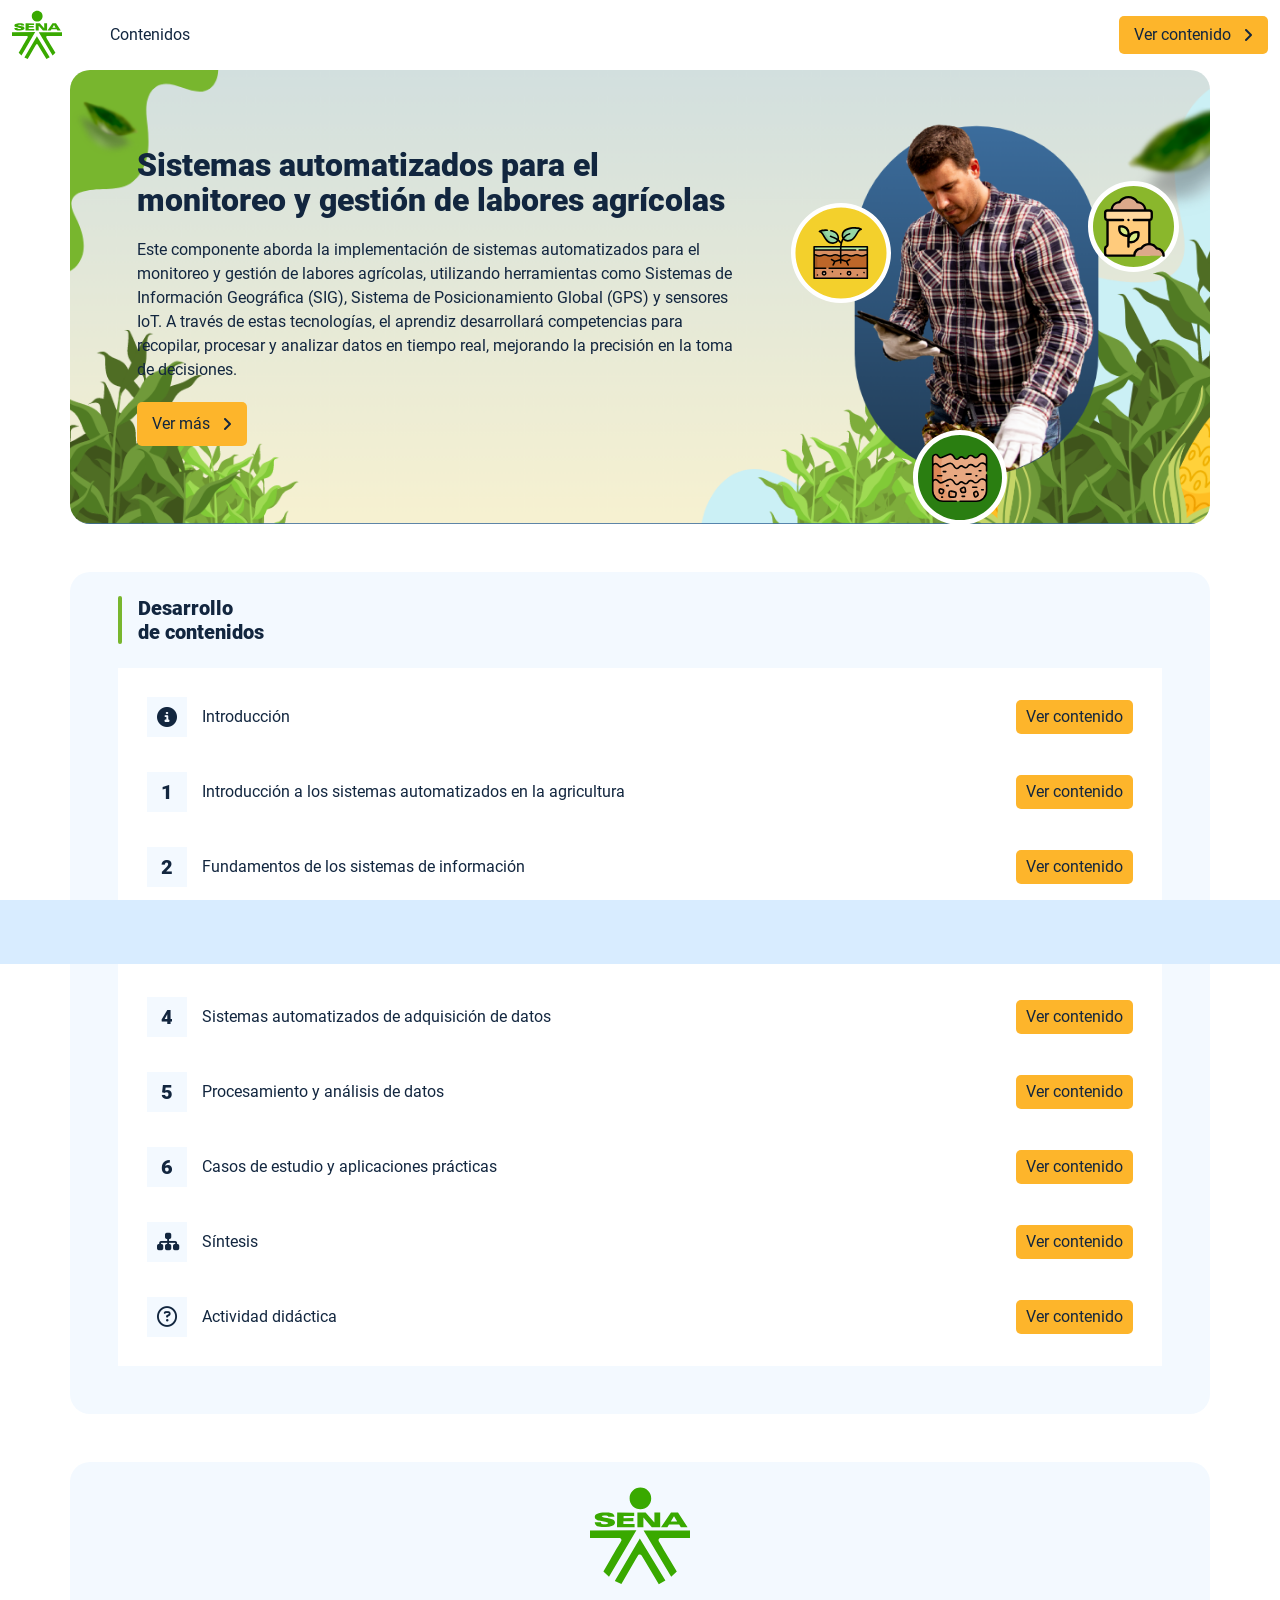
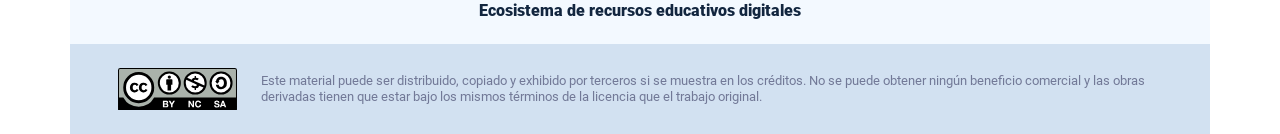
==== index.html @ f4977ceb "new dist" ====
<!DOCTYPE html><html lang=""><head><meta charset="utf-8"><meta http-equiv="X-UA-Compatible" content="IE=edge"><meta name="viewport" content="width=device-width,initial-scale=1"><link rel="icon" href="favicon.ico"><title>Sistemas automatizados para el monitoreo y gestión de labores agrícolas</title><link href="css/chunk-406b856a.c3b8dbbc.css" rel="prefetch"><link href="css/chunk-645112fe.cc1d5b81.css" rel="prefetch"><link href="css/chunk-de59fdc0.be5d5608.css" rel="prefetch"><link href="js/chunk-144c7020.ea4de3d2.js" rel="prefetch"><link href="js/chunk-1d5c5e8c.60b432cd.js" rel="prefetch"><link href="js/chunk-3502a3a9.94f49875.js" rel="prefetch"><link href="js/chunk-406b856a.a032a931.js" rel="prefetch"><link href="js/chunk-4efe4566.26887342.js" rel="prefetch"><link href="js/chunk-551f3fe6.a313df40.js" rel="prefetch"><link href="js/chunk-5b089c7c.8b0b69f4.js" rel="prefetch"><link href="js/chunk-645112fe.7f9830cb.js" rel="prefetch"><link href="js/chunk-ab4309a6.ba8407e0.js" rel="prefetch"><link href="js/chunk-d8895b34.c8d8cc36.js" rel="prefetch"><link href="js/chunk-de59fdc0.395094fd.js" rel="prefetch"><link href="css/app.9191fffc.css" rel="preload" as="style"><link href="css/chunk-vendors.5a5d3d49.css" rel="preload" as="style"><link href="js/app.5d5c3353.js" rel="preload" as="script"><link href="js/chunk-vendors.ccc39a46.js" rel="preload" as="script"><link href="css/chunk-vendors.5a5d3d49.css" rel="stylesheet"><link href="css/app.9191fffc.css" rel="stylesheet"></head><body><noscript><strong>We're sorry but Sistemas automatizados para el monitoreo y gestión de labores agrícolas doesn't work properly without JavaScript enabled. Please enable it to continue.</strong></noscript><div id="app"></div><script src="js/chunk-vendors.ccc39a46.js"></script><script src="js/app.5d5c3353.js"></script></body></html>
---- css/chunk-406b856a.c3b8dbbc.css ----
.actividad{background-color:#f2f2f2}.referencias__item:last-child hr{display:none}.referencias__item a{color:#2196f3;text-decoration:underline;overflow-wrap:break-word}
---- css/chunk-645112fe.cc1d5b81.css ----
.actividad{background-color:#f2f2f2}.glosario__letra-item{display:flex}.glosario__letra-item__texto{padding-top:5px}.glosario__letra-item__letra__icono{width:32px;height:32px;position:relative;line-height:1em;border-radius:50%;background-color:#d2e1f1}.glosario__letra-item__letra__icono span{position:absolute;left:50%;top:50%;transform:translate(-50%,-50%);font-size:1.1em;font-weight:900}
---- css/chunk-de59fdc0.be5d5608.css ----
.actividad{background-color:#f2f2f2}.complementario__enlaces{display:flex;justify-content:center;flex-wrap:wrap}.complementario__enlaces a{margin:0 5px}.complementario__btn{font-size:1.5em;line-height:1em}table{width:calc(100% - 1px);min-width:800px}table thead{background-color:#d8ecff}table thead th{border-color:#d8ecff}table td,table th{padding:25px 20px;text-align:center}
---- css/app.9191fffc.css ----
.aside-menu{position:fixed;top:70px;min-height:calc(100vh - 70px);max-height:calc(100vh - 70px);background-color:#f3f9ff;transition:flex .5s ease-in-out,width .5s ease-in-out;overflow-x:hidden;z-index:100001;width:300px}.aside-menu__black-background{position:fixed;inset:0;top:70px;background:rgba(0,0,0,.8);cursor:pointer}.aside-menu a{color:#111e61}.aside-menu__content{width:300px;display:flex;flex-direction:column;justify-content:space-between;min-height:calc(100vh - 70px);max-height:calc(100vh - 70px);border-right:1px solid #d8ecff;position:absolute;background:#fff}@media (max-height:800px){.aside-menu__content{min-height:800px;max-height:800px;overflow-y:auto}}.aside-menu__header{padding:10px;text-align:center;background-color:#d8ecff}.aside-menu__header h4{margin:0}.aside-menu__menu{overflow-y:auto;flex-grow:1;list-style:none;padding-left:0;margin-bottom:0}.aside-menu__menu__item--active .aside-menu__menu__item__lnk,.aside-menu__menu__item--active .aside-menu__sec-menu__item__lnk{background-color:#d8ecff;font-weight:700}.aside-menu__menu__item--sub-menu:hover,.aside-menu__menu__item:hover,.aside-menu__sec-menu__item:hover{background-color:#d8ecff}.aside-menu__menu__item--sub-menu{padding-left:10px}.aside-menu__menu__item--sub-menu--active .aside-menu__menu__item__lnk,.aside-menu__menu__item--sub-menu--active .aside-menu__sec-menu__item__lnk{background-color:#d8ecff;font-weight:700;position:relative}.aside-menu__menu__item--sub-menu--active .aside-menu__menu__item__lnk:before,.aside-menu__menu__item--sub-menu--active .aside-menu__sec-menu__item__lnk:before{content:"";display:block;position:absolute;left:0;bottom:0;top:0;width:4px;border-radius:2px;background-color:#78b62e}.aside-menu__menu__item__lnk,.aside-menu__sec-menu__item__lnk{display:flex;align-items:center;padding:10px 15px;line-height:1.1em}.aside-menu__menu__item__lnk i,.aside-menu__menu__item__lnk span,.aside-menu__sec-menu__item__lnk i,.aside-menu__sec-menu__item__lnk span{margin-right:10px}.aside-menu__menu__item__lnk i:last-child,.aside-menu__menu__item__lnk span:last-child,.aside-menu__sec-menu__item__lnk i:last-child,.aside-menu__sec-menu__item__lnk span:last-child{margin-right:0}.aside-menu__sec-menu{background-color:#d8ecff;padding:10px 0;flex-shrink:0;margin-bottom:0}.aside-menu__sec-menu__item{padding:10px 15px}.aside-menu__sec-menu__item__lnk{padding:0;border-radius:1em}.aside-menu__sec-menu__item__lnk i{display:block;width:2em;height:2em;padding:.5em 0;text-align:center;background-color:#fff;border-radius:50%}.aside-menu__sec-menu__item__lnk:hover{background-color:#fff}@media (max-width:576px){.aside-menu__sec-menu{padding-bottom:110px}}.main-menu-enter-active{animation:main-menu-open-animation .3s}.main-menu-enter-active .aside-menu__black-background{animation:main-menu-background-animation .3s}.main-menu-leave-active{animation:main-menu-open-animation .3s reverse}.main-menu-leave-active .aside-menu__black-background{animation:main-menu-background-animation .3s reverse}@keyframes main-menu-open-animation{0%{width:0}to{width:300px}}@keyframes main-menu-background-animation{0%{opacity:0}to{opacity:1}}*,:after,:before{box-sizing:inherit}html{height:100%;line-height:1.15;box-sizing:border-box;-webkit-font-smoothing:antialiased;-moz-osx-font-smoothing:grayscale;-webkit-text-size-adjust:100%;-ms-text-size-adjust:100%;text-rendering:optimizeLegibility}a,abbr,acronym,address,applet,article,aside,audio,b,big,blockquote,body,canvas,caption,center,cite,code,dd,del,details,dfn,div,dl,dt,em,embed,fieldset,figcaption,figure,footer,form,h1,h2,h3,h4,h5,h6,header,hgroup,html,i,iframe,img,ins,kbd,label,legend,li,mark,menu,nav,object,ol,output,p,pre,q,ruby,s,samp,section,small,span,strike,strong,sub,summary,sup,table,tbody,td,tfoot,th,thead,time,tr,tt,u,ul,var,video{margin:0;padding:0;border:0;outline:0;background:transparent;vertical-align:baseline}article,aside,details,figcaption,figure,footer,header,main,menu,nav,section,summary{display:block}[hidden],template{display:none}hr{box-sizing:content-box;height:0;border-bottom:1px solid #e8e8e8;border-left:0;border-right:0;border-top:0;margin:1.5em 0;overflow:visible}[hidden]{display:none}a{font-family:Roboto,sans-serif;font-size:1em;font-weight:400;text-decoration:none;color:#12263f;background-color:transparent;transition:all .15s ease-in-out;-webkit-text-decoration-skip:objects}a:active,a:hover{outline-width:0}a:active,a:focus,a:hover{color:#000}[type=button],[type=reset],[type=submit],button{-webkit-appearance:none;-moz-appearance:none;appearance:none;cursor:pointer;display:inline-block;vertical-align:middle;border:0;border-radius:5px;color:#12263f;background-color:#fdb52b;font-family:Roboto,sans-serif;font-weight:400;font-size:1em;-webkit-font-smoothing:antialiased;line-height:1em;white-space:nowrap;text-decoration:none;text-transform:none;padding:.75em 1.5em;margin:0;-webkit-user-select:none;-moz-user-select:none;user-select:none;overflow:visible;transition:background-color .15s ease-in-out}[type=button]:focus,[type=button]:hover,[type=reset]:focus,[type=reset]:hover,[type=submit]:focus,[type=submit]:hover,button:focus,button:hover{background-color:#fdb52b;color:#12263f}[type=button]:disabled,[type=reset]:disabled,[type=submit]:disabled,button:disabled{cursor:not-allowed;opacity:.5}[type=button]:disabled:hover,[type=reset]:disabled:hover,[type=submit]:disabled:hover,button:disabled:hover{background-color:#fdb52b}input,select,textarea{margin:0;display:block;font-family:Roboto,sans-serif;font-size:16px}input{overflow:visible}[type=color],[type=date],[type=datetime-local],[type=datetime],[type=email],[type=month],[type=number],[type=password],[type=search],[type=tel],[type=text],[type=time],[type=url],[type=week],input:not([type]),select,select[multiple],textarea{background-color:#fff;border:1px solid #e8e8e8;border-radius:5px;box-shadow:inset 0 1px 3px rgba(0,0,0,.06);box-sizing:inherit;margin-bottom:.75em;padding:.5em;transition:border-color .15s ease-in-out;width:100%}[type=color]:hover,[type=date]:hover,[type=datetime-local]:hover,[type=datetime]:hover,[type=email]:hover,[type=month]:hover,[type=number]:hover,[type=password]:hover,[type=search]:hover,[type=tel]:hover,[type=text]:hover,[type=time]:hover,[type=url]:hover,[type=week]:hover,input:not([type]):hover,select:hover,select[multiple]:hover,textarea:hover{border-color:shade(#e8e8e8,20%)}[type=color]:focus,[type=date]:focus,[type=datetime-local]:focus,[type=datetime]:focus,[type=email]:focus,[type=month]:focus,[type=number]:focus,[type=password]:focus,[type=search]:focus,[type=tel]:focus,[type=text]:focus,[type=time]:focus,[type=url]:focus,[type=week]:focus,input:not([type]):focus,select:focus,select[multiple]:focus,textarea:focus{border-color:#78b62e;box-shadow:inset 0 1px 3px rgba(0,0,0,.06),0 0 5px rgba(53,96,139,.7);outline:none}[type=color]:disabled,[type=date]:disabled,[type=datetime-local]:disabled,[type=datetime]:disabled,[type=email]:disabled,[type=month]:disabled,[type=number]:disabled,[type=password]:disabled,[type=search]:disabled,[type=tel]:disabled,[type=text]:disabled,[type=time]:disabled,[type=url]:disabled,[type=week]:disabled,input:not([type]):disabled,select:disabled,select[multiple]:disabled,textarea:disabled{background-color:shade(#fff,5%);cursor:not-allowed}[type=color]:disabled:hover,[type=date]:disabled:hover,[type=datetime-local]:disabled:hover,[type=datetime]:disabled:hover,[type=email]:disabled:hover,[type=month]:disabled:hover,[type=number]:disabled:hover,[type=password]:disabled:hover,[type=search]:disabled:hover,[type=tel]:disabled:hover,[type=text]:disabled:hover,[type=time]:disabled:hover,[type=url]:disabled:hover,[type=week]:disabled:hover,input:not([type]):disabled:hover,select:disabled:hover,select[multiple]:disabled:hover,textarea:disabled:hover{border:1px solid #e8e8e8}select{text-transform:none;max-width:100%;border-radius:5px}::-webkit-file-upload-button{background-color:#fdb52b;border:none;cursor:pointer;color:#12263f;border-radius:5px;padding:.75em 1.5em}::-webkit-file-upload-button:hover{background-color:#fdb52b}optgroup{font-weight:700}fieldset{border:1px solid #e8e8e8;background-color:transparent;padding:1.5em;-webkit-margin-start:0;-webkit-margin-end:0;-webkit-padding-before:1.5em;-webkit-padding-start:1.5em;-webkit-padding-end:1.5em;-webkit-padding-after:1.5em}legend{box-sizing:border-box;color:inherit;display:table;max-width:100%;padding:0;white-space:normal;font-weight:600;-webkit-padding-start:0;-webkit-padding-end:0}label,legend{margin-bottom:.375em}label{display:block;font-size:1em;font-family:Roboto,sans-serif;font-weight:900}textarea{overflow:auto;resize:vertical}[type=checkbox],[type=radio]{box-sizing:border-box;padding:0;display:inline;margin-right:.375em}[type=number]::-webkit-inner-spin-button,[type=number]::-webkit-outer-spin-button{height:auto}[type=search]{-webkit-appearance:textfield;outline-offset:-2px}[type=search]::-webkit-search-cancel-button,[type=search]::-webkit-search-decoration{-webkit-appearance:none;-moz-appearance:none}::-moz-placeholder{color:#999}::placeholder{color:#999}::-webkit-file-upload-button{-webkit-appearance:button;-moz-appearance:button;font:inherit}[type=file]{margin-bottom:.75em;width:100%}[type=button],[type=reset],[type=submit],button{-webkit-appearance:button}[type=button]::-moz-focus-inner,[type=reset]::-moz-focus-inner,[type=submit]::-moz-focus-inner,button::-moz-focus-inner{border-style:none;padding:0}[type=button]:-moz-focusring,[type=reset]:-moz-focusring,[type=submit]:-moz-focusring,button:-moz-focusring{outline:1px dotted ButtonText}progress{vertical-align:baseline}ol,ul{list-style:none;margin-bottom:1em}dt{font-weight:700}figure,img,picture,svg{margin:0;width:100%;max-width:100%}figcaption{display:block;background-color:#e8e8e8;padding:.75em 1.5em;font-size:.8em;font-weight:700}img,svg{display:block;border-style:none}svg:not(:root){overflow:hidden}audio,canvas,progress,video{display:inline-block}audio:not([controls]){display:none;height:0}template{display:none}table{border-collapse:collapse;border-spacing:0;table-layout:fixed;width:100%}td,th,tr{vertical-align:middle}td,th{border:1px solid #e8e8e8;padding:.75em}th{font-size:.875em;line-height:1.2}td{line-height:1.5}body{font-size:16px;font-weight:400;line-height:1.5}body,h1,h2,h3,h4,h5,h6{color:#12263f;font-family:Roboto,sans-serif}h1,h2,h3,h4,h5,h6{font-weight:900;line-height:1.2;margin:0 0 .75em}h1{font-size:2em}h2{font-size:1.5em}h3{font-size:1.25em}h4{font-size:1.125em}h5{font-size:1em}h6{font-size:.875em}p{font-family:Roboto,sans-serif;font-size:1em;font-weight:400;line-height:1.5;color:#12263f;margin-bottom:1em}b,strong{font-weight:700}dfn,em,i{font-style:italic}br{line-height:2em}u{text-decoration:underline}code,kbd,pre,samp{color:#727997;font-family:Lucida Console,Courier New,monospace;font-size:1em}sub,sup{font-size:75%;line-height:0;position:relative;vertical-align:baseline}sub{bottom:-.25em}sup{top:-.5em}small{font-size:80%}mark{background-color:#ffeb3b;color:#000}abbr[title]{border-bottom:none;text-decoration:underline;-webkit-text-decoration:underline dotted;text-decoration:underline dotted}blockquote,q{quotes:none}::selection{background:#2196f3!important;color:#fff!important;text-shadow:none}::-moz-selection{background:#2196f3!important;color:#fff!important;text-shadow:none}img::selection{background:transparent}img::-moz-selection{background:transparent}body{-webkit-tap-highlight-color:#2196F3!important}details,menu{display:block}summary{display:list-item}@media print{*,:after,:before,:first-letter,:first-line{background:transparent!important;color:#000!important;box-shadow:none!important;text-shadow:none!important}a,a:visited{text-decoration:underline}a[href]:after{content:" (" attr(href) ")"}a abbr[title]:after{content:" (" attr(title) ")"}a[href^="#"]:after,a[href^="javascript:"]:after{content:""}blockquote,pre{border:1px solid #999;page-break-inside:avoid}thead{display:table-header-group}img,tr{page-break-inside:avoid}img{max-width:100%!important}h2,h3,p{orphans:3;widows:3}h2,h3{page-break-after:avoid}}[data-aos][data-aos][data-aos-duration="50"],body[data-aos-duration="50"] [data-aos]{transition-duration:50ms}[data-aos][data-aos][data-aos-delay="50"],body[data-aos-delay="50"] [data-aos]{transition-delay:0s}[data-aos][data-aos][data-aos-delay="50"].aos-animate,body[data-aos-delay="50"] [data-aos].aos-animate{transition-delay:50ms}[data-aos][data-aos][data-aos-duration="100"],body[data-aos-duration="100"] [data-aos]{transition-duration:.1s}[data-aos][data-aos][data-aos-delay="100"],body[data-aos-delay="100"] [data-aos]{transition-delay:0s}[data-aos][data-aos][data-aos-delay="100"].aos-animate,body[data-aos-delay="100"] [data-aos].aos-animate{transition-delay:.1s}[data-aos][data-aos][data-aos-duration="150"],body[data-aos-duration="150"] [data-aos]{transition-duration:.15s}[data-aos][data-aos][data-aos-delay="150"],body[data-aos-delay="150"] [data-aos]{transition-delay:0s}[data-aos][data-aos][data-aos-delay="150"].aos-animate,body[data-aos-delay="150"] [data-aos].aos-animate{transition-delay:.15s}[data-aos][data-aos][data-aos-duration="200"],body[data-aos-duration="200"] [data-aos]{transition-duration:.2s}[data-aos][data-aos][data-aos-delay="200"],body[data-aos-delay="200"] [data-aos]{transition-delay:0s}[data-aos][data-aos][data-aos-delay="200"].aos-animate,body[data-aos-delay="200"] [data-aos].aos-animate{transition-delay:.2s}[data-aos][data-aos][data-aos-duration="250"],body[data-aos-duration="250"] [data-aos]{transition-duration:.25s}[data-aos][data-aos][data-aos-delay="250"],body[data-aos-delay="250"] [data-aos]{transition-delay:0s}[data-aos][data-aos][data-aos-delay="250"].aos-animate,body[data-aos-delay="250"] [data-aos].aos-animate{transition-delay:.25s}[data-aos][data-aos][data-aos-duration="300"],body[data-aos-duration="300"] [data-aos]{transition-duration:.3s}[data-aos][data-aos][data-aos-delay="300"],body[data-aos-delay="300"] [data-aos]{transition-delay:0s}[data-aos][data-aos][data-aos-delay="300"].aos-animate,body[data-aos-delay="300"] [data-aos].aos-animate{transition-delay:.3s}[data-aos][data-aos][data-aos-duration="350"],body[data-aos-duration="350"] [data-aos]{transition-duration:.35s}[data-aos][data-aos][data-aos-delay="350"],body[data-aos-delay="350"] [data-aos]{transition-delay:0s}[data-aos][data-aos][data-aos-delay="350"].aos-animate,body[data-aos-delay="350"] [data-aos].aos-animate{transition-delay:.35s}[data-aos][data-aos][data-aos-duration="400"],body[data-aos-duration="400"] [data-aos]{transition-duration:.4s}[data-aos][data-aos][data-aos-delay="400"],body[data-aos-delay="400"] [data-aos]{transition-delay:0s}[data-aos][data-aos][data-aos-delay="400"].aos-animate,body[data-aos-delay="400"] [data-aos].aos-animate{transition-delay:.4s}[data-aos][data-aos][data-aos-duration="450"],body[data-aos-duration="450"] [data-aos]{transition-duration:.45s}[data-aos][data-aos][data-aos-delay="450"],body[data-aos-delay="450"] [data-aos]{transition-delay:0s}[data-aos][data-aos][data-aos-delay="450"].aos-animate,body[data-aos-delay="450"] [data-aos].aos-animate{transition-delay:.45s}[data-aos][data-aos][data-aos-duration="500"],body[data-aos-duration="500"] [data-aos]{transition-duration:.5s}[data-aos][data-aos][data-aos-delay="500"],body[data-aos-delay="500"] [data-aos]{transition-delay:0s}[data-aos][data-aos][data-aos-delay="500"].aos-animate,body[data-aos-delay="500"] [data-aos].aos-animate{transition-delay:.5s}[data-aos][data-aos][data-aos-duration="550"],body[data-aos-duration="550"] [data-aos]{transition-duration:.55s}[data-aos][data-aos][data-aos-delay="550"],body[data-aos-delay="550"] [data-aos]{transition-delay:0s}[data-aos][data-aos][data-aos-delay="550"].aos-animate,body[data-aos-delay="550"] [data-aos].aos-animate{transition-delay:.55s}[data-aos][data-aos][data-aos-duration="600"],body[data-aos-duration="600"] [data-aos]{transition-duration:.6s}[data-aos][data-aos][data-aos-delay="600"],body[data-aos-delay="600"] [data-aos]{transition-delay:0s}[data-aos][data-aos][data-aos-delay="600"].aos-animate,body[data-aos-delay="600"] [data-aos].aos-animate{transition-delay:.6s}[data-aos][data-aos][data-aos-duration="650"],body[data-aos-duration="650"] [data-aos]{transition-duration:.65s}[data-aos][data-aos][data-aos-delay="650"],body[data-aos-delay="650"] [data-aos]{transition-delay:0s}[data-aos][data-aos][data-aos-delay="650"].aos-animate,body[data-aos-delay="650"] [data-aos].aos-animate{transition-delay:.65s}[data-aos][data-aos][data-aos-duration="700"],body[data-aos-duration="700"] [data-aos]{transition-duration:.7s}[data-aos][data-aos][data-aos-delay="700"],body[data-aos-delay="700"] [data-aos]{transition-delay:0s}[data-aos][data-aos][data-aos-delay="700"].aos-animate,body[data-aos-delay="700"] [data-aos].aos-animate{transition-delay:.7s}[data-aos][data-aos][data-aos-duration="750"],body[data-aos-duration="750"] [data-aos]{transition-duration:.75s}[data-aos][data-aos][data-aos-delay="750"],body[data-aos-delay="750"] [data-aos]{transition-delay:0s}[data-aos][data-aos][data-aos-delay="750"].aos-animate,body[data-aos-delay="750"] [data-aos].aos-animate{transition-delay:.75s}[data-aos][data-aos][data-aos-duration="800"],body[data-aos-duration="800"] [data-aos]{transition-duration:.8s}[data-aos][data-aos][data-aos-delay="800"],body[data-aos-delay="800"] [data-aos]{transition-delay:0s}[data-aos][data-aos][data-aos-delay="800"].aos-animate,body[data-aos-delay="800"] [data-aos].aos-animate{transition-delay:.8s}[data-aos][data-aos][data-aos-duration="850"],body[data-aos-duration="850"] [data-aos]{transition-duration:.85s}[data-aos][data-aos][data-aos-delay="850"],body[data-aos-delay="850"] [data-aos]{transition-delay:0s}[data-aos][data-aos][data-aos-delay="850"].aos-animate,body[data-aos-delay="850"] [data-aos].aos-animate{transition-delay:.85s}[data-aos][data-aos][data-aos-duration="900"],body[data-aos-duration="900"] [data-aos]{transition-duration:.9s}[data-aos][data-aos][data-aos-delay="900"],body[data-aos-delay="900"] [data-aos]{transition-delay:0s}[data-aos][data-aos][data-aos-delay="900"].aos-animate,body[data-aos-delay="900"] [data-aos].aos-animate{transition-delay:.9s}[data-aos][data-aos][data-aos-duration="950"],body[data-aos-duration="950"] [data-aos]{transition-duration:.95s}[data-aos][data-aos][data-aos-delay="950"],body[data-aos-delay="950"] [data-aos]{transition-delay:0s}[data-aos][data-aos][data-aos-delay="950"].aos-animate,body[data-aos-delay="950"] [data-aos].aos-animate{transition-delay:.95s}[data-aos][data-aos][data-aos-duration="1000"],body[data-aos-duration="1000"] [data-aos]{transition-duration:1s}[data-aos][data-aos][data-aos-delay="1000"],body[data-aos-delay="1000"] [data-aos]{transition-delay:0s}[data-aos][data-aos][data-aos-delay="1000"].aos-animate,body[data-aos-delay="1000"] [data-aos].aos-animate{transition-delay:1s}[data-aos][data-aos][data-aos-duration="1050"],body[data-aos-duration="1050"] [data-aos]{transition-duration:1.05s}[data-aos][data-aos][data-aos-delay="1050"],body[data-aos-delay="1050"] [data-aos]{transition-delay:0s}[data-aos][data-aos][data-aos-delay="1050"].aos-animate,body[data-aos-delay="1050"] [data-aos].aos-animate{transition-delay:1.05s}[data-aos][data-aos][data-aos-duration="1100"],body[data-aos-duration="1100"] [data-aos]{transition-duration:1.1s}[data-aos][data-aos][data-aos-delay="1100"],body[data-aos-delay="1100"] [data-aos]{transition-delay:0s}[data-aos][data-aos][data-aos-delay="1100"].aos-animate,body[data-aos-delay="1100"] [data-aos].aos-animate{transition-delay:1.1s}[data-aos][data-aos][data-aos-duration="1150"],body[data-aos-duration="1150"] [data-aos]{transition-duration:1.15s}[data-aos][data-aos][data-aos-delay="1150"],body[data-aos-delay="1150"] [data-aos]{transition-delay:0s}[data-aos][data-aos][data-aos-delay="1150"].aos-animate,body[data-aos-delay="1150"] [data-aos].aos-animate{transition-delay:1.15s}[data-aos][data-aos][data-aos-duration="1200"],body[data-aos-duration="1200"] [data-aos]{transition-duration:1.2s}[data-aos][data-aos][data-aos-delay="1200"],body[data-aos-delay="1200"] [data-aos]{transition-delay:0s}[data-aos][data-aos][data-aos-delay="1200"].aos-animate,body[data-aos-delay="1200"] [data-aos].aos-animate{transition-delay:1.2s}[data-aos][data-aos][data-aos-duration="1250"],body[data-aos-duration="1250"] [data-aos]{transition-duration:1.25s}[data-aos][data-aos][data-aos-delay="1250"],body[data-aos-delay="1250"] [data-aos]{transition-delay:0s}[data-aos][data-aos][data-aos-delay="1250"].aos-animate,body[data-aos-delay="1250"] [data-aos].aos-animate{transition-delay:1.25s}[data-aos][data-aos][data-aos-duration="1300"],body[data-aos-duration="1300"] [data-aos]{transition-duration:1.3s}[data-aos][data-aos][data-aos-delay="1300"],body[data-aos-delay="1300"] [data-aos]{transition-delay:0s}[data-aos][data-aos][data-aos-delay="1300"].aos-animate,body[data-aos-delay="1300"] [data-aos].aos-animate{transition-delay:1.3s}[data-aos][data-aos][data-aos-duration="1350"],body[data-aos-duration="1350"] [data-aos]{transition-duration:1.35s}[data-aos][data-aos][data-aos-delay="1350"],body[data-aos-delay="1350"] [data-aos]{transition-delay:0s}[data-aos][data-aos][data-aos-delay="1350"].aos-animate,body[data-aos-delay="1350"] [data-aos].aos-animate{transition-delay:1.35s}[data-aos][data-aos][data-aos-duration="1400"],body[data-aos-duration="1400"] [data-aos]{transition-duration:1.4s}[data-aos][data-aos][data-aos-delay="1400"],body[data-aos-delay="1400"] [data-aos]{transition-delay:0s}[data-aos][data-aos][data-aos-delay="1400"].aos-animate,body[data-aos-delay="1400"] [data-aos].aos-animate{transition-delay:1.4s}[data-aos][data-aos][data-aos-duration="1450"],body[data-aos-duration="1450"] [data-aos]{transition-duration:1.45s}[data-aos][data-aos][data-aos-delay="1450"],body[data-aos-delay="1450"] [data-aos]{transition-delay:0s}[data-aos][data-aos][data-aos-delay="1450"].aos-animate,body[data-aos-delay="1450"] [data-aos].aos-animate{transition-delay:1.45s}[data-aos][data-aos][data-aos-duration="1500"],body[data-aos-duration="1500"] [data-aos]{transition-duration:1.5s}[data-aos][data-aos][data-aos-delay="1500"],body[data-aos-delay="1500"] [data-aos]{transition-delay:0s}[data-aos][data-aos][data-aos-delay="1500"].aos-animate,body[data-aos-delay="1500"] [data-aos].aos-animate{transition-delay:1.5s}[data-aos][data-aos][data-aos-duration="1550"],body[data-aos-duration="1550"] [data-aos]{transition-duration:1.55s}[data-aos][data-aos][data-aos-delay="1550"],body[data-aos-delay="1550"] [data-aos]{transition-delay:0s}[data-aos][data-aos][data-aos-delay="1550"].aos-animate,body[data-aos-delay="1550"] [data-aos].aos-animate{transition-delay:1.55s}[data-aos][data-aos][data-aos-duration="1600"],body[data-aos-duration="1600"] [data-aos]{transition-duration:1.6s}[data-aos][data-aos][data-aos-delay="1600"],body[data-aos-delay="1600"] [data-aos]{transition-delay:0s}[data-aos][data-aos][data-aos-delay="1600"].aos-animate,body[data-aos-delay="1600"] [data-aos].aos-animate{transition-delay:1.6s}[data-aos][data-aos][data-aos-duration="1650"],body[data-aos-duration="1650"] [data-aos]{transition-duration:1.65s}[data-aos][data-aos][data-aos-delay="1650"],body[data-aos-delay="1650"] [data-aos]{transition-delay:0s}[data-aos][data-aos][data-aos-delay="1650"].aos-animate,body[data-aos-delay="1650"] [data-aos].aos-animate{transition-delay:1.65s}[data-aos][data-aos][data-aos-duration="1700"],body[data-aos-duration="1700"] [data-aos]{transition-duration:1.7s}[data-aos][data-aos][data-aos-delay="1700"],body[data-aos-delay="1700"] [data-aos]{transition-delay:0s}[data-aos][data-aos][data-aos-delay="1700"].aos-animate,body[data-aos-delay="1700"] [data-aos].aos-animate{transition-delay:1.7s}[data-aos][data-aos][data-aos-duration="1750"],body[data-aos-duration="1750"] [data-aos]{transition-duration:1.75s}[data-aos][data-aos][data-aos-delay="1750"],body[data-aos-delay="1750"] [data-aos]{transition-delay:0s}[data-aos][data-aos][data-aos-delay="1750"].aos-animate,body[data-aos-delay="1750"] [data-aos].aos-animate{transition-delay:1.75s}[data-aos][data-aos][data-aos-duration="1800"],body[data-aos-duration="1800"] [data-aos]{transition-duration:1.8s}[data-aos][data-aos][data-aos-delay="1800"],body[data-aos-delay="1800"] [data-aos]{transition-delay:0s}[data-aos][data-aos][data-aos-delay="1800"].aos-animate,body[data-aos-delay="1800"] [data-aos].aos-animate{transition-delay:1.8s}[data-aos][data-aos][data-aos-duration="1850"],body[data-aos-duration="1850"] [data-aos]{transition-duration:1.85s}[data-aos][data-aos][data-aos-delay="1850"],body[data-aos-delay="1850"] [data-aos]{transition-delay:0s}[data-aos][data-aos][data-aos-delay="1850"].aos-animate,body[data-aos-delay="1850"] [data-aos].aos-animate{transition-delay:1.85s}[data-aos][data-aos][data-aos-duration="1900"],body[data-aos-duration="1900"] [data-aos]{transition-duration:1.9s}[data-aos][data-aos][data-aos-delay="1900"],body[data-aos-delay="1900"] [data-aos]{transition-delay:0s}[data-aos][data-aos][data-aos-delay="1900"].aos-animate,body[data-aos-delay="1900"] [data-aos].aos-animate{transition-delay:1.9s}[data-aos][data-aos][data-aos-duration="1950"],body[data-aos-duration="1950"] [data-aos]{transition-duration:1.95s}[data-aos][data-aos][data-aos-delay="1950"],body[data-aos-delay="1950"] [data-aos]{transition-delay:0s}[data-aos][data-aos][data-aos-delay="1950"].aos-animate,body[data-aos-delay="1950"] [data-aos].aos-animate{transition-delay:1.95s}[data-aos][data-aos][data-aos-duration="2000"],body[data-aos-duration="2000"] [data-aos]{transition-duration:2s}[data-aos][data-aos][data-aos-delay="2000"],body[data-aos-delay="2000"] [data-aos]{transition-delay:0s}[data-aos][data-aos][data-aos-delay="2000"].aos-animate,body[data-aos-delay="2000"] [data-aos].aos-animate{transition-delay:2s}[data-aos][data-aos][data-aos-duration="2050"],body[data-aos-duration="2050"] [data-aos]{transition-duration:2.05s}[data-aos][data-aos][data-aos-delay="2050"],body[data-aos-delay="2050"] [data-aos]{transition-delay:0s}[data-aos][data-aos][data-aos-delay="2050"].aos-animate,body[data-aos-delay="2050"] [data-aos].aos-animate{transition-delay:2.05s}[data-aos][data-aos][data-aos-duration="2100"],body[data-aos-duration="2100"] [data-aos]{transition-duration:2.1s}[data-aos][data-aos][data-aos-delay="2100"],body[data-aos-delay="2100"] [data-aos]{transition-delay:0s}[data-aos][data-aos][data-aos-delay="2100"].aos-animate,body[data-aos-delay="2100"] [data-aos].aos-animate{transition-delay:2.1s}[data-aos][data-aos][data-aos-duration="2150"],body[data-aos-duration="2150"] [data-aos]{transition-duration:2.15s}[data-aos][data-aos][data-aos-delay="2150"],body[data-aos-delay="2150"] [data-aos]{transition-delay:0s}[data-aos][data-aos][data-aos-delay="2150"].aos-animate,body[data-aos-delay="2150"] [data-aos].aos-animate{transition-delay:2.15s}[data-aos][data-aos][data-aos-duration="2200"],body[data-aos-duration="2200"] [data-aos]{transition-duration:2.2s}[data-aos][data-aos][data-aos-delay="2200"],body[data-aos-delay="2200"] [data-aos]{transition-delay:0s}[data-aos][data-aos][data-aos-delay="2200"].aos-animate,body[data-aos-delay="2200"] [data-aos].aos-animate{transition-delay:2.2s}[data-aos][data-aos][data-aos-duration="2250"],body[data-aos-duration="2250"] [data-aos]{transition-duration:2.25s}[data-aos][data-aos][data-aos-delay="2250"],body[data-aos-delay="2250"] [data-aos]{transition-delay:0s}[data-aos][data-aos][data-aos-delay="2250"].aos-animate,body[data-aos-delay="2250"] [data-aos].aos-animate{transition-delay:2.25s}[data-aos][data-aos][data-aos-duration="2300"],body[data-aos-duration="2300"] [data-aos]{transition-duration:2.3s}[data-aos][data-aos][data-aos-delay="2300"],body[data-aos-delay="2300"] [data-aos]{transition-delay:0s}[data-aos][data-aos][data-aos-delay="2300"].aos-animate,body[data-aos-delay="2300"] [data-aos].aos-animate{transition-delay:2.3s}[data-aos][data-aos][data-aos-duration="2350"],body[data-aos-duration="2350"] [data-aos]{transition-duration:2.35s}[data-aos][data-aos][data-aos-delay="2350"],body[data-aos-delay="2350"] [data-aos]{transition-delay:0s}[data-aos][data-aos][data-aos-delay="2350"].aos-animate,body[data-aos-delay="2350"] [data-aos].aos-animate{transition-delay:2.35s}[data-aos][data-aos][data-aos-duration="2400"],body[data-aos-duration="2400"] [data-aos]{transition-duration:2.4s}[data-aos][data-aos][data-aos-delay="2400"],body[data-aos-delay="2400"] [data-aos]{transition-delay:0s}[data-aos][data-aos][data-aos-delay="2400"].aos-animate,body[data-aos-delay="2400"] [data-aos].aos-animate{transition-delay:2.4s}[data-aos][data-aos][data-aos-duration="2450"],body[data-aos-duration="2450"] [data-aos]{transition-duration:2.45s}[data-aos][data-aos][data-aos-delay="2450"],body[data-aos-delay="2450"] [data-aos]{transition-delay:0s}[data-aos][data-aos][data-aos-delay="2450"].aos-animate,body[data-aos-delay="2450"] [data-aos].aos-animate{transition-delay:2.45s}[data-aos][data-aos][data-aos-duration="2500"],body[data-aos-duration="2500"] [data-aos]{transition-duration:2.5s}[data-aos][data-aos][data-aos-delay="2500"],body[data-aos-delay="2500"] [data-aos]{transition-delay:0s}[data-aos][data-aos][data-aos-delay="2500"].aos-animate,body[data-aos-delay="2500"] [data-aos].aos-animate{transition-delay:2.5s}[data-aos][data-aos][data-aos-duration="2550"],body[data-aos-duration="2550"] [data-aos]{transition-duration:2.55s}[data-aos][data-aos][data-aos-delay="2550"],body[data-aos-delay="2550"] [data-aos]{transition-delay:0s}[data-aos][data-aos][data-aos-delay="2550"].aos-animate,body[data-aos-delay="2550"] [data-aos].aos-animate{transition-delay:2.55s}[data-aos][data-aos][data-aos-duration="2600"],body[data-aos-duration="2600"] [data-aos]{transition-duration:2.6s}[data-aos][data-aos][data-aos-delay="2600"],body[data-aos-delay="2600"] [data-aos]{transition-delay:0s}[data-aos][data-aos][data-aos-delay="2600"].aos-animate,body[data-aos-delay="2600"] [data-aos].aos-animate{transition-delay:2.6s}[data-aos][data-aos][data-aos-duration="2650"],body[data-aos-duration="2650"] [data-aos]{transition-duration:2.65s}[data-aos][data-aos][data-aos-delay="2650"],body[data-aos-delay="2650"] [data-aos]{transition-delay:0s}[data-aos][data-aos][data-aos-delay="2650"].aos-animate,body[data-aos-delay="2650"] [data-aos].aos-animate{transition-delay:2.65s}[data-aos][data-aos][data-aos-duration="2700"],body[data-aos-duration="2700"] [data-aos]{transition-duration:2.7s}[data-aos][data-aos][data-aos-delay="2700"],body[data-aos-delay="2700"] [data-aos]{transition-delay:0s}[data-aos][data-aos][data-aos-delay="2700"].aos-animate,body[data-aos-delay="2700"] [data-aos].aos-animate{transition-delay:2.7s}[data-aos][data-aos][data-aos-duration="2750"],body[data-aos-duration="2750"] [data-aos]{transition-duration:2.75s}[data-aos][data-aos][data-aos-delay="2750"],body[data-aos-delay="2750"] [data-aos]{transition-delay:0s}[data-aos][data-aos][data-aos-delay="2750"].aos-animate,body[data-aos-delay="2750"] [data-aos].aos-animate{transition-delay:2.75s}[data-aos][data-aos][data-aos-duration="2800"],body[data-aos-duration="2800"] [data-aos]{transition-duration:2.8s}[data-aos][data-aos][data-aos-delay="2800"],body[data-aos-delay="2800"] [data-aos]{transition-delay:0s}[data-aos][data-aos][data-aos-delay="2800"].aos-animate,body[data-aos-delay="2800"] [data-aos].aos-animate{transition-delay:2.8s}[data-aos][data-aos][data-aos-duration="2850"],body[data-aos-duration="2850"] [data-aos]{transition-duration:2.85s}[data-aos][data-aos][data-aos-delay="2850"],body[data-aos-delay="2850"] [data-aos]{transition-delay:0s}[data-aos][data-aos][data-aos-delay="2850"].aos-animate,body[data-aos-delay="2850"] [data-aos].aos-animate{transition-delay:2.85s}[data-aos][data-aos][data-aos-duration="2900"],body[data-aos-duration="2900"] [data-aos]{transition-duration:2.9s}[data-aos][data-aos][data-aos-delay="2900"],body[data-aos-delay="2900"] [data-aos]{transition-delay:0s}[data-aos][data-aos][data-aos-delay="2900"].aos-animate,body[data-aos-delay="2900"] [data-aos].aos-animate{transition-delay:2.9s}[data-aos][data-aos][data-aos-duration="2950"],body[data-aos-duration="2950"] [data-aos]{transition-duration:2.95s}[data-aos][data-aos][data-aos-delay="2950"],body[data-aos-delay="2950"] [data-aos]{transition-delay:0s}[data-aos][data-aos][data-aos-delay="2950"].aos-animate,body[data-aos-delay="2950"] [data-aos].aos-animate{transition-delay:2.95s}[data-aos][data-aos][data-aos-duration="3000"],body[data-aos-duration="3000"] [data-aos]{transition-duration:3s}[data-aos][data-aos][data-aos-delay="3000"],body[data-aos-delay="3000"] [data-aos]{transition-delay:0s}[data-aos][data-aos][data-aos-delay="3000"].aos-animate,body[data-aos-delay="3000"] [data-aos].aos-animate{transition-delay:3s}[data-aos]{pointer-events:none}[data-aos].aos-animate{pointer-events:auto}[data-aos][data-aos][data-aos-easing=linear],body[data-aos-easing=linear] [data-aos]{transition-timing-function:cubic-bezier(.25,.25,.75,.75)}[data-aos][data-aos][data-aos-easing=ease],body[data-aos-easing=ease] [data-aos]{transition-timing-function:ease}[data-aos][data-aos][data-aos-easing=ease-in],body[data-aos-easing=ease-in] [data-aos]{transition-timing-function:ease-in}[data-aos][data-aos][data-aos-easing=ease-out],body[data-aos-easing=ease-out] [data-aos]{transition-timing-function:ease-out}[data-aos][data-aos][data-aos-easing=ease-in-out],body[data-aos-easing=ease-in-out] [data-aos]{transition-timing-function:ease-in-out}[data-aos][data-aos][data-aos-easing=ease-in-back],body[data-aos-easing=ease-in-back] [data-aos]{transition-timing-function:cubic-bezier(.6,-.28,.735,.045)}[data-aos][data-aos][data-aos-easing=ease-out-back],body[data-aos-easing=ease-out-back] [data-aos]{transition-timing-function:cubic-bezier(.175,.885,.32,1.275)}[data-aos][data-aos][data-aos-easing=ease-in-out-back],body[data-aos-easing=ease-in-out-back] [data-aos]{transition-timing-function:cubic-bezier(.68,-.55,.265,1.55)}[data-aos][data-aos][data-aos-easing=ease-in-sine],body[data-aos-easing=ease-in-sine] [data-aos]{transition-timing-function:cubic-bezier(.47,0,.745,.715)}[data-aos][data-aos][data-aos-easing=ease-out-sine],body[data-aos-easing=ease-out-sine] [data-aos]{transition-timing-function:cubic-bezier(.39,.575,.565,1)}[data-aos][data-aos][data-aos-easing=ease-in-out-sine],body[data-aos-easing=ease-in-out-sine] [data-aos]{transition-timing-function:cubic-bezier(.445,.05,.55,.95)}[data-aos][data-aos][data-aos-easing=ease-in-quad],body[data-aos-easing=ease-in-quad] [data-aos]{transition-timing-function:cubic-bezier(.55,.085,.68,.53)}[data-aos][data-aos][data-aos-easing=ease-out-quad],body[data-aos-easing=ease-out-quad] [data-aos]{transition-timing-function:cubic-bezier(.25,.46,.45,.94)}[data-aos][data-aos][data-aos-easing=ease-in-out-quad],body[data-aos-easing=ease-in-out-quad] [data-aos]{transition-timing-function:cubic-bezier(.455,.03,.515,.955)}[data-aos][data-aos][data-aos-easing=ease-in-cubic],body[data-aos-easing=ease-in-cubic] [data-aos]{transition-timing-function:cubic-bezier(.55,.085,.68,.53)}[data-aos][data-aos][data-aos-easing=ease-out-cubic],body[data-aos-easing=ease-out-cubic] [data-aos]{transition-timing-function:cubic-bezier(.25,.46,.45,.94)}[data-aos][data-aos][data-aos-easing=ease-in-out-cubic],body[data-aos-easing=ease-in-out-cubic] [data-aos]{transition-timing-function:cubic-bezier(.455,.03,.515,.955)}[data-aos][data-aos][data-aos-easing=ease-in-quart],body[data-aos-easing=ease-in-quart] [data-aos]{transition-timing-function:cubic-bezier(.55,.085,.68,.53)}[data-aos][data-aos][data-aos-easing=ease-out-quart],body[data-aos-easing=ease-out-quart] [data-aos]{transition-timing-function:cubic-bezier(.25,.46,.45,.94)}[data-aos][data-aos][data-aos-easing=ease-in-out-quart],body[data-aos-easing=ease-in-out-quart] [data-aos]{transition-timing-function:cubic-bezier(.455,.03,.515,.955)}@media screen{html:not(.no-js) [data-aos^=fade][data-aos^=fade]{opacity:0;transition-property:opacity,transform}html:not(.no-js) [data-aos^=fade][data-aos^=fade].aos-animate{opacity:1;transform:none}html:not(.no-js) [data-aos=fade-up]{transform:translate3d(0,100px,0)}html:not(.no-js) [data-aos=fade-down]{transform:translate3d(0,-100px,0)}html:not(.no-js) [data-aos=fade-right]{transform:translate3d(-100px,0,0)}html:not(.no-js) [data-aos=fade-left]{transform:translate3d(100px,0,0)}html:not(.no-js) [data-aos=fade-up-right]{transform:translate3d(-100px,100px,0)}html:not(.no-js) [data-aos=fade-up-left]{transform:translate3d(100px,100px,0)}html:not(.no-js) [data-aos=fade-down-right]{transform:translate3d(-100px,-100px,0)}html:not(.no-js) [data-aos=fade-down-left]{transform:translate3d(100px,-100px,0)}html:not(.no-js) [data-aos^=zoom][data-aos^=zoom]{opacity:0;transition-property:opacity,transform}html:not(.no-js) [data-aos^=zoom][data-aos^=zoom].aos-animate{opacity:1;transform:translateZ(0) scale(1)}html:not(.no-js) [data-aos=zoom-in]{transform:scale(.6)}html:not(.no-js) [data-aos=zoom-in-up]{transform:translate3d(0,100px,0) scale(.6)}html:not(.no-js) [data-aos=zoom-in-down]{transform:translate3d(0,-100px,0) scale(.6)}html:not(.no-js) [data-aos=zoom-in-right]{transform:translate3d(-100px,0,0) scale(.6)}html:not(.no-js) [data-aos=zoom-in-left]{transform:translate3d(100px,0,0) scale(.6)}html:not(.no-js) [data-aos=zoom-out]{transform:scale(1.2)}html:not(.no-js) [data-aos=zoom-out-up]{transform:translate3d(0,100px,0) scale(1.2)}html:not(.no-js) [data-aos=zoom-out-down]{transform:translate3d(0,-100px,0) scale(1.2)}html:not(.no-js) [data-aos=zoom-out-right]{transform:translate3d(-100px,0,0) scale(1.2)}html:not(.no-js) [data-aos=zoom-out-left]{transform:translate3d(100px,0,0) scale(1.2)}html:not(.no-js) [data-aos^=flip][data-aos^=flip]{backface-visibility:hidden;transition-property:transform}html:not(.no-js) [data-aos=flip-left]{transform:perspective(2500px) rotateY(-100deg)}html:not(.no-js) [data-aos=flip-left].aos-animate{transform:perspective(2500px) rotateY(0)}html:not(.no-js) [data-aos=flip-right]{transform:perspective(2500px) rotateY(100deg)}html:not(.no-js) [data-aos=flip-right].aos-animate{transform:perspective(2500px) rotateY(0)}html:not(.no-js) [data-aos=flip-up]{transform:perspective(2500px) rotateX(-100deg)}html:not(.no-js) [data-aos=flip-up].aos-animate{transform:perspective(2500px) rotateX(0)}html:not(.no-js) [data-aos=flip-down]{transform:perspective(2500px) rotateX(100deg)}html:not(.no-js) [data-aos=flip-down].aos-animate{transform:perspective(2500px) rotateX(0)}}.actividad{background-color:#f2f2f2}.acordion{position:relative}.acordion__header{display:flex;align-items:center;margin-bottom:25px;cursor:pointer;justify-content:space-between}.acordion__accion__btn--a,.acordion__accion__btn--b{width:40px;height:40px;border-radius:50%;position:relative}.acordion__accion__btn--a i,.acordion__accion__btn--b i{position:absolute;top:50%;left:50%;transform:translate(-50%,-50%)}.acordion__accion__btn--a{background-color:#fff;box-shadow:0 3px 5px 0 rgba(17,30,97,.3)}.acordion__accion__btn--b{border:1px solid #111e61}.acordion__contenido{overflow:hidden;transition:height .5s ease-in-out}.acordion .indicador__container{transform:translateY(15px)}.bloque-texto-a{position:relative}.bloque-texto-a:before{content:"";display:block;position:absolute;top:0;bottom:0;left:50%;right:0}.bloque-texto-a>div{position:relative}.bloque-texto-a__texto{background-color:#fff}.bloque-texto-a.color-primario{background-color:#f6f9fc}.bloque-texto-a.color-primario:before{background-color:#3c6d9d}.bloque-texto-a.color-secundario{background-color:#3ae7fe}.bloque-texto-a.color-secundario:before{background-color:#01b9d1}.bloque-texto-a.color-acento-contenido{background-color:#b6e084}.bloque-texto-a.color-acento-contenido:before{background-color:#78b62e}.bloque-texto-a.color-acento-botones{background-color:#feeac3}.bloque-texto-a.color-acento-botones:before{background-color:#fdb52b}.bloque-texto-b{position:relative}.bloque-texto-b:before{content:"";display:block;position:absolute;top:40%;bottom:0;left:35%;right:0}.bloque-texto-b__texto{position:relative}.bloque-texto-b__texto *{display:inline}.bloque-texto-b i{font-size:2.5em;color:#78b62e}.bloque-texto-b i:first-of-type{margin-right:15px}.bloque-texto-b i:last-of-type{margin-left:15px;vertical-align:text-top}.bloque-texto-b.color-primario:before{background-color:#3c6d9d}.bloque-texto-b.color-secundario:before{background-color:#01b9d1}.bloque-texto-b.color-acento-contenido:before{background-color:#78b62e}.bloque-texto-b.color-acento-botones:before{background-color:#fdb52b}.bloque-texto-c i{font-size:2.5em;color:#78b62e}.bloque-texto-c:after{content:"";display:block;width:30px;height:30px;background-color:#78b62e;position:relative;left:calc(100% - 30px)}.bloque-texto-c.color-primario{background-color:#3c6d9d}.bloque-texto-c.color-secundario{background-color:#01b9d1}.bloque-texto-c.color-acento-contenido{background-color:#78b62e}.bloque-texto-c.color-acento-botones{background-color:#fdb52b}.bloque-texto-d{border-top:1px solid #78b62e;position:relative}.bloque-texto-d:before{content:"";display:block;position:absolute;top:40%;bottom:0;left:35%;right:0}.bloque-texto-d__texto{position:relative}.bloque-texto-d__texto *{display:inline}.bloque-texto-d i{font-size:2.5em;color:#78b62e}.bloque-texto-d i:first-of-type{margin-right:15px}.bloque-texto-d i:last-of-type{margin-left:15px;vertical-align:text-top}.bloque-texto-d__autor,.bloque-texto-e__autor{text-align:right;position:relative}.bloque-texto-d.color-primario:before{background-color:#3c6d9d}.bloque-texto-d.color-secundario:before{background-color:#01b9d1}.bloque-texto-d.color-acento-contenido:before{background-color:#78b62e}.bloque-texto-d.color-acento-botones:before{background-color:#fdb52b}.bloque-texto-e__texto *{display:inline}.bloque-texto-e i{font-size:2.5em;color:#78b62e}.bloque-texto-e i:first-of-type{margin-right:15px}.bloque-texto-e i:last-of-type{margin-left:15px;vertical-align:text-top}.bloque-texto-e.color-primario{background-color:#3c6d9d}.bloque-texto-e.color-secundario{background-color:#01b9d1}.bloque-texto-e.color-acento-contenido{background-color:#78b62e}.bloque-texto-e.color-acento-botones{background-color:#fdb52b}.bloque-texto-f{display:flex;flex-direction:column;position:relative;padding-bottom:50px}.bloque-texto-f:before{content:"";display:block;position:absolute;top:0;left:0;right:0;bottom:50px}.bloque-texto-f__comillas{position:static}.bloque-texto-f__comillas i{position:absolute;font-size:2.5em;color:#78b62e}.bloque-texto-f__comillas i:first-of-type{margin-right:15px;top:0;left:40px;transform:translate(-50%,-50%)}.bloque-texto-f__comillas i:last-of-type{margin-left:15px;vertical-align:text-top;top:calc(100% - 50px);right:10px;margin:0;transform:translate(-50%,-50%)}.bloque-texto-f__texto{position:relative}.bloque-texto-f__texto *{display:inline}.bloque-texto-f__autor{text-align:center;position:relative}.bloque-texto-f__avatar{position:relative;height:50px}.bloque-texto-f__avatar__img{background-color:#fff;position:absolute;top:0;left:50%;transform:translateX(-50%);width:100px;border-radius:50%;overflow:hidden;border:5px solid #fff;box-shadow:0 0 10px 0 rgba(0,0,0,.3)}.bloque-texto-f.color-primario:before{background-color:#3c6d9d}.bloque-texto-f.color-secundario:before{background-color:#01b9d1}.bloque-texto-f.color-acento-contenido:before{background-color:#78b62e}.bloque-texto-f.color-acento-botones:before{background-color:#fdb52b}.bloque-texto-g{position:relative;display:flex;justify-content:flex-end}.bloque-texto-g__img{width:50%;position:absolute;top:0;left:0;bottom:0;background-position:50%;background-size:cover}.bloque-texto-g__texto{position:relative;width:60%;background-color:hsla(0,0%,100%,.95)}.bloque-texto-g__texto *{display:inline}.bloque-texto-g--inverso{justify-content:flex-start}.bloque-texto-g--inverso .bloque-texto-g__img{left:auto;right:0}@media (max-width:992px){.bloque-texto-g{padding-top:40%!important}.bloque-texto-g__img{width:100%;height:50%}.bloque-texto-g__texto{width:100%}}@media (max-width:576px){.bloque-texto-g{padding-top:200px!important}.bloque-texto-g__img{height:250px}}.bloque-texto-g.color-primario{background-color:#3c6d9d}.bloque-texto-g.color-secundario{background-color:#01b9d1}.bloque-texto-g.color-acento-contenido{background-color:#78b62e}.bloque-texto-g.color-acento-botones{background-color:#fdb52b}.tabs-a__tab{display:block;width:100%;text-align:left;background-color:#d8ecff;padding:15px 20px;border-radius:5px;color:#111e61;line-height:1.2em}.tabs-a__tab__text{overflow:hidden;text-overflow:ellipsis}.tabs-a__tab:last-child{margin-bottom:0!important}.tabs-a__tab:active,.tabs-a__tab:focus,.tabs-a__tab:hover{color:#111e61}.tabs-a__tab__selected{font-weight:700}@media (min-width:992px){.tabs-a__tab__selected{position:relative}.tabs-a__tab__selected:before{content:"";display:block;position:absolute;right:0;top:50%;width:15px;height:15px;transform:translate(5px,-50%) rotate(45deg);background-color:#fdb52b}}.tabs-a__content-item{opacity:0}.tabs-a__content-item--active{animation:tab-content-active .5s ease-in-out forwards}.tabs-a.color-primario .tabs-a__tab:active,.tabs-a.color-primario .tabs-a__tab:focus,.tabs-a.color-primario .tabs-a__tab:hover,.tabs-a.color-primario .tabs-a__tab__selected{background-color:#3c6d9d;color:#fff}.tabs-a.color-primario .tabs-a__tab__selected:before{background-color:#3c6d9d}.tabs-a.color-secundario .tabs-a__tab:active,.tabs-a.color-secundario .tabs-a__tab:focus,.tabs-a.color-secundario .tabs-a__tab:hover,.tabs-a.color-secundario .tabs-a__tab__selected{background-color:#01b9d1;color:#fff}.tabs-a.color-secundario .tabs-a__tab__selected:before{background-color:#01b9d1}.tabs-a.color-acento-contenido .tabs-a__tab:active,.tabs-a.color-acento-contenido .tabs-a__tab:focus,.tabs-a.color-acento-contenido .tabs-a__tab:hover,.tabs-a.color-acento-contenido .tabs-a__tab__selected{background-color:#78b62e;color:#fff}.tabs-a.color-acento-contenido .tabs-a__tab__selected:before{background-color:#78b62e}.tabs-a.color-acento-botones .tabs-a__tab:active,.tabs-a.color-acento-botones .tabs-a__tab:focus,.tabs-a.color-acento-botones .tabs-a__tab:hover,.tabs-a.color-acento-botones .tabs-a__tab__selected{background-color:#fdb52b;color:#12263f}.tabs-a.color-acento-botones .tabs-a__tab__selected:before{background-color:#fdb52b}@keyframes tab-content-active{0%{opacity:0}to{opacity:1}}.tabs-b{border-bottom:1px solid #afafaf}.tabs-b__tab{display:flex;flex-direction:column;align-items:center;padding:20px;background-color:#f6f6f6;border-right:2px solid #afafaf;border-bottom:2px solid #afafaf;cursor:pointer}.tabs-b__tab:active,.tabs-b__tab:focus,.tabs-b__tab:hover{background-color:#e8e8e8}.tabs-b__tab:last-child{border-right:none}.tabs-b__tab__icon{width:50px;margin-bottom:20px}.tabs-b__tab__title{text-align:center;font-size:.875em;line-height:1.1em;display:flex;height:100%;align-items:center}.tabs-b__tab--active{border-top:5px solid!important;border-bottom:none}.tabs-b__tab--active,.tabs-b__tab--active:active,.tabs-b__tab--active:focus,.tabs-b__tab--active:hover{background-color:transparent}.tabs-b__tab--active .tabs-b__tab__title{font-weight:700}@media (min-width:576px) and (max-width:992px){.tabs-b__tab{border-top:2px solid #afafaf}.tabs-b__tab:first-child{border-left:2px solid #afafaf}.tabs-b__tab:last-child{border-right:2px solid #afafaf}.tabs-b__tab:nth-child(4){border-left:2px solid #afafaf}.tabs-b__tab:nth-child(n+4){border-top:none}.tabs-b__tab--active:nth-child(-n+3){border-bottom:2px solid #afafaf}}@media (max-width:576px){.tabs-b__tab:last-child{border-right:2px solid #afafaf}.tabs-b__tab:nth-child(-n+2){border-top:2px solid #afafaf}.tabs-b__tab:nth-child(odd){border-left:2px solid #afafaf}}.tabs-b.color-primario .tabs-b__tab--active{border-top-color:#3c6d9d!important}.tabs-b.color-secundario .tabs-b__tab--active{border-top-color:#01b9d1!important}.tabs-b.color-acento-contenido .tabs-b__tab--active{border-top-color:#78b62e!important}.tabs-b.color-acento-botones .tabs-b__tab--active{border-top-color:#fdb52b!important}.tabs-c{border-bottom:1px solid #afafaf}.tabs-c__header{margin-bottom:15px}.tabs-c__tab{border-bottom:4px solid #e8e8e8;line-height:1.2;text-align:center;display:flex;align-items:center;justify-content:center;position:relative}.tabs-c__tab:after,.tabs-c__tab:before{content:"";display:block;position:absolute;transform:translate(-50%,-50%)}.tabs-c__tab:after{width:2px;height:20px;top:50%;right:-2px;background-color:#e8e8e8}.tabs-c__tab:last-child:after{display:none}@media (min-width:992px) and (max-width:1200px){.tabs-c__tab:nth-child(3n):after{display:none}}@media (min-width:576px) and (max-width:992px){.tabs-c__tab:nth-child(2n):after{display:none}}@media (max-width:576px){.tabs-c__tab:after{display:none}}.tabs-c__tab--active{border-bottom:4px solid!important}.tabs-c__tab--active:before{width:0;height:0;border-left:10px solid transparent;border-right:10px solid transparent;border-top:10px solid;left:50%;top:calc(100% + 6px)}.tabs-c__tab--active:active,.tabs-c__tab--active:focus,.tabs-c__tab--active:hover{background-color:transparent}.tabs-c__tab--active .tabs-b__tab__title{font-weight:700}.tabs-c.color-primario .tabs-c__tab--active{border-bottom-color:#3c6d9d!important}.tabs-c.color-primario .tabs-c__tab--active:before{border-top-color:#3c6d9d}.tabs-c.color-secundario .tabs-c__tab--active{border-bottom-color:#01b9d1!important}.tabs-c.color-secundario .tabs-c__tab--active:before{border-top-color:#01b9d1}.tabs-c.color-acento-contenido .tabs-c__tab--active{border-bottom-color:#78b62e!important}.tabs-c.color-acento-contenido .tabs-c__tab--active:before{border-top-color:#78b62e}.tabs-c.color-acento-botones .tabs-c__tab--active{border-bottom-color:#fdb52b!important}.tabs-c.color-acento-botones .tabs-c__tab--active:before{border-top-color:#fdb52b}.fade-enter-active,.fade-leave-active{transition:opacity .5s}.fade-enter,.fade-leave-to{opacity:0}table *{line-height:1.2}table caption{margin-top:5px;color:#12263f;font-size:.8em;background-color:#e8e8e8;padding:.75em 1.5em;font-weight:700}.tabla-a{overflow-x:auto}.tabla-a table{min-width:700px}.tabla-a thead{border-top:5px solid;color:#111e61;background-color:#e8e8e8}.tabla-a th{border-color:#e8e8e8;font-weight:700;text-align:center;font-size:1.125em}.tabla-a.color-primario thead{border-color:#3c6d9d}.tabla-a.color-secundario thead{border-color:#01b9d1}.tabla-a.color-acento-contenido thead{border-color:#78b62e}.tabla-a.color-acento-botones thead{border-color:#fdb52b}.tabla-b,.tabla-c{overflow-x:auto}.tabla-b__header{background-color:#78b62e;padding:15px;text-align:center;position:sticky;left:0}.tabla-b__header *{color:#fff}.tabla-b table,.tabla-c table{table-layout:auto;min-width:700px}.tabla-b tr:nth-child(2n),.tabla-c tr:nth-child(2n){background-color:hsla(0,0%,91%,.4)}.tabla-b td,.tabla-b th,.tabla-c td,.tabla-c th{border:none;padding:20px 40px}.tabla-b th,.tabla-c th{width:200px;border-right:1px solid #e8e8e8}.color-primario.tabla-c .tabla-b__header,.tabla-b.color-primario .tabla-b__header{background-color:#3c6d9d}.color-primario.tabla-c .tabla-b__header *,.tabla-b.color-primario .tabla-b__header *{color:#fff}.color-secundario.tabla-c .tabla-b__header,.tabla-b.color-secundario .tabla-b__header{background-color:#01b9d1}.color-secundario.tabla-c .tabla-b__header *,.tabla-b.color-secundario .tabla-b__header *{color:#fff}.color-acento-contenido.tabla-c .tabla-b__header,.tabla-b.color-acento-contenido .tabla-b__header{background-color:#78b62e}.color-acento-contenido.tabla-c .tabla-b__header *,.tabla-b.color-acento-contenido .tabla-b__header *{color:#fff}.color-acento-botones.tabla-c .tabla-b__header,.tabla-b.color-acento-botones .tabla-b__header{background-color:#fdb52b}.color-acento-botones.tabla-c .tabla-b__header *,.tabla-b.color-acento-botones .tabla-b__header *{color:#12263f}.tabla-c{box-shadow:0 0 10px 0 rgba(0,0,0,.25)}.tabla-c table{border-radius:10px;border-collapse:collapse}.tabla-c caption{border-radius:0}.tabla-c td,.tabla-c th{border:none;padding:20px}.tabla-c th{width:16%}.tabla-c th+td{width:36%}.tabla-c td{width:16%}.tabla-c td:first-child{width:36%}.linea-tiempo-a{position:relative;padding:30px 0}.linea-tiempo-a__row{display:flex;align-items:center;margin-bottom:90px;position:relative;cursor:pointer}.linea-tiempo-a__row:after,.linea-tiempo-a__row:before{content:"";display:block;top:50%;left:50%;width:40px;height:40px;border-radius:50%;position:absolute;transform:translate(-50%,-50%)}.linea-tiempo-a__row:after{width:20px;height:20px;background:#d2e1f1}.linea-tiempo-a__row:nth-child(2n){flex-direction:row-reverse}.linea-tiempo-a__row:nth-child(2n) .linea-tiempo-a__content{text-align:left}.linea-tiempo-a__row:nth-child(2n) .linea-tiempo-a__text{align-items:flex-start;margin-right:0;margin-left:80px}.linea-tiempo-a__row:nth-child(2n) .linea-tiempo-a__icon{justify-content:flex-end}.linea-tiempo-a__row:nth-child(2n) .linea-tiempo-a__icon__container{margin-left:0;margin-right:50px}.linea-tiempo-a__row:nth-child(2n) .linea-tiempo-a__icon__container:before{left:auto;right:0;transform:translate(35%,-50%) rotate(45deg)}.linea-tiempo-a__row:nth-child(2n):hover .linea-tiempo-a__icon__container{transform:scale(1.3) translateX(-15px)}.linea-tiempo-a__row:nth-child(2n):hover .linea-tiempo-a__text{transform:translateX(-30px)}.linea-tiempo-a__row:hover .linea-tiempo-a__icon__container{transform:scale(1.3) translateX(15px)}.linea-tiempo-a__row:hover .linea-tiempo-a__text{transform:translateX(30px)}.linea-tiempo-a__row:last-child{margin-bottom:0}.linea-tiempo-a__content{width:50%;text-align:right}.linea-tiempo-a__content span{display:block;margin:0;max-width:250px;line-height:1.1em}.linea-tiempo-a__text{display:flex;flex-direction:column;align-items:flex-end;margin-right:80px;transition:transform .3s ease-in-out}.linea-tiempo-a__icon{display:flex}.linea-tiempo-a__icon__container{position:relative;width:130px;height:130px;background:#78b62e;border-radius:50%;margin-left:50px;transition:transform .3s ease-in-out;display:flex;justify-content:center;align-items:center}.linea-tiempo-a__icon__container:before{content:"";display:block;top:50%;left:0;width:30px;height:30px;position:absolute;background:#78b62e;transform:translate(-35%,-50%) rotate(45deg)}.linea-tiempo-a__icon__container span{position:relative;text-align:center;font-weight:900}.linea-tiempo-a__icon img{width:60px;position:absolute;top:50%;left:50%;transform:translate(-50%,-50%)}.linea-tiempo-a:before{content:"";display:block;top:0;left:50%;width:10px;height:100%;border-radius:5px;position:absolute;background:#d2e1f1;transform:translate(-50%)}@media screen and (max-width:768px){.linea-tiempo-a__row:nth-child(2n) .linea-tiempo-a__text{margin-left:40px}.linea-tiempo-a__row:nth-child(2n):hover .linea-tiempo-a__icon__container{transform:scale(1.3) translateX(-5px)}.linea-tiempo-a__row:nth-child(2n):hover .linea-tiempo-a__text{transform:translateX(-10px)}.linea-tiempo-a__row:hover .linea-tiempo-a__icon__container{transform:scale(1.3) translateX(5px)}.linea-tiempo-a__row:hover .linea-tiempo-a__text{transform:translateX(10px)}.linea-tiempo-a__text{margin-right:40px}}@media screen and (max-width:450px){.linea-tiempo-a__content span{font-size:16px}.linea-tiempo-a__icon__container{width:100px;height:100px}.linea-tiempo-a__icon__container span{font-size:16px}.linea-tiempo-a__icon__inner{width:100%;height:100%}.linea-tiempo-a__icon__inner:after{width:70px;height:70px}.linea-tiempo-a__icon img{width:40px}}.linea-tiempo-a.color-primario .linea-tiempo-a__row:before{background-color:#3c6d9d}.linea-tiempo-a.color-primario .linea-tiempo-a__icon__container{background-color:#3c6d9d;color:#fff}.linea-tiempo-a.color-primario .linea-tiempo-a__icon__container:before{background-color:#3c6d9d}.linea-tiempo-a.color-secundario .linea-tiempo-a__row:before{background-color:#01b9d1}.linea-tiempo-a.color-secundario .linea-tiempo-a__icon__container{background-color:#01b9d1;color:#fff}.linea-tiempo-a.color-secundario .linea-tiempo-a__icon__container:before{background-color:#01b9d1}.linea-tiempo-a.color-acento-contenido .linea-tiempo-a__row:before{background-color:#78b62e}.linea-tiempo-a.color-acento-contenido .linea-tiempo-a__icon__container{background-color:#78b62e;color:#fff}.linea-tiempo-a.color-acento-contenido .linea-tiempo-a__icon__container:before{background-color:#78b62e}.linea-tiempo-a.color-acento-botones .linea-tiempo-a__row:before{background-color:#fdb52b}.linea-tiempo-a.color-acento-botones .linea-tiempo-a__icon__container{background-color:#fdb52b;color:#12263f}.linea-tiempo-a.color-acento-botones .linea-tiempo-a__icon__container:before{background-color:#fdb52b}.linea-tiempo-b{position:relative}.linea-tiempo-b__icon{padding-top:100%;border-radius:50%;position:relative}.linea-tiempo-b__icon:after{content:"";display:block;width:15px;height:4px;position:absolute;left:100%;top:50%;transform:translateY(-50%)}.linea-tiempo-b__icon img{position:absolute;width:80%;top:50%;left:50%;transform:translate(-50%,-50%)}.linea-tiempo-b__row{margin-bottom:50px}.linea-tiempo-b__row:last-child{margin-bottom:0}@media (min-width:768px){.linea-tiempo-b__row:nth-child(odd){flex-direction:row-reverse}.linea-tiempo-b__row:nth-child(odd) .linea-tiempo-b__content{text-align:right}.linea-tiempo-b__row:nth-child(odd) .linea-tiempo-b__icon:after{right:100%;left:auto}}.linea-tiempo-b__line{margin-left:calc(50% - 2px)}.linea-tiempo-b__line:after{content:"";display:block;position:absolute;border-left:4px dotted #727997;top:0;bottom:0}.linea-tiempo-b.color-primario .linea-tiempo-b__icon,.linea-tiempo-b.color-primario .linea-tiempo-b__icon:after{background-color:#3c6d9d}.linea-tiempo-b.color-secundario .linea-tiempo-b__icon,.linea-tiempo-b.color-secundario .linea-tiempo-b__icon:after{background-color:#01b9d1}.linea-tiempo-b.color-acento-contenido .linea-tiempo-b__icon,.linea-tiempo-b.color-acento-contenido .linea-tiempo-b__icon:after{background-color:#78b62e}.linea-tiempo-b.color-acento-botones .linea-tiempo-b__icon,.linea-tiempo-b.color-acento-botones .linea-tiempo-b__icon:after{background-color:#fdb52b}.linea-tiempo-c{display:flex;flex-direction:column}.linea-tiempo-c__header{display:flex;align-items:center}.linea-tiempo-c__header__items{display:flex;flex:auto}.linea-tiempo-c__header__items .horizontal-scroll{align-items:flex-end!important}.linea-tiempo-c__header__item{display:flex;flex-direction:column;align-items:center;cursor:pointer}.linea-tiempo-c__header__item__year{line-height:1.1em;text-align:center;margin-bottom:10px}.linea-tiempo-c__header__item__line-container{width:100%;display:flex;align-items:center}.linea-tiempo-c__header__item__line-container:after,.linea-tiempo-c__header__item__line-container:before{content:"";display:block;width:50%;height:3px;background-color:#ccc}.linea-tiempo-c__header__item__dot{min-width:20px;max-width:20px;min-height:20px;max-height:20px;border:3px solid #ccc;border-radius:50%}.linea-tiempo-c__header__item--active .linea-tiempo-c__header__item__year{font-weight:900}.linea-tiempo-c__header__item--active .linea-tiempo-c__header__item__line-container:before{background-color:#78b62e}.linea-tiempo-c__header__item--active .linea-tiempo-c__header__item__dot{border-color:#78b62e;position:relative}.linea-tiempo-c__header__item--active .linea-tiempo-c__header__item__dot:after{content:"";display:block;width:9px;height:9px;background-color:#78b62e;border-radius:50%;position:absolute;left:50%;top:50%;transform:translate(-50%,-50%)}.linea-tiempo-c__header__item--before .linea-tiempo-c__header__item__line-container:after,.linea-tiempo-c__header__item--before .linea-tiempo-c__header__item__line-container:before{background-color:#78b62e}.linea-tiempo-c__header__item--before .linea-tiempo-c__header__item__dot{border-color:#78b62e}.linea-tiempo-c__header__item:first-child .linea-tiempo-c__header__item__line-container:before,.linea-tiempo-c__header__item:last-child .linea-tiempo-c__header__item__line-container:after{background-color:transparent!important}.linea-tiempo-c__header__btn,.linea-tiempo-c__header__btn--left,.linea-tiempo-c__header__btn--right{min-width:50px;max-width:50px;min-height:50px;max-height:50px;flex:auto;border-radius:50%;border:2px solid #ccc;background-color:#fff;position:relative;cursor:pointer;transition:border-color .2s ease-in-out}.linea-tiempo-c__header__btn--left i,.linea-tiempo-c__header__btn--right i,.linea-tiempo-c__header__btn i{position:absolute;left:50%;top:50%;transform:translate(-45%,-45%);font-size:1.3em;display:block;line-height:1em}.linea-tiempo-c__header__btn--left:hover,.linea-tiempo-c__header__btn--right:hover,.linea-tiempo-c__header__btn:hover{border-color:#78b62e}@media (max-width:768px){.linea-tiempo-c__header__items{flex-wrap:wrap;justify-content:center}.linea-tiempo-c__header__item{flex:none;min-width:25%;margin-bottom:10px}}@media (max-width:576px){.linea-tiempo-c__header__btn,.linea-tiempo-c__header__btn--left,.linea-tiempo-c__header__btn--right{min-width:30px;max-width:30px;min-height:30px;max-height:30px}}.linea-tiempo-c.color-primario .linea-tiempo-c__header__item--active .linea-tiempo-c__header__item__line-container:before{background-color:#3c6d9d}.linea-tiempo-c.color-primario .linea-tiempo-c__header__item--active .linea-tiempo-c__header__item__dot{border-color:#3c6d9d}.linea-tiempo-c.color-primario .linea-tiempo-c__header__item--active .linea-tiempo-c__header__item__dot:after,.linea-tiempo-c.color-primario .linea-tiempo-c__header__item--before .linea-tiempo-c__header__item__line-container:after,.linea-tiempo-c.color-primario .linea-tiempo-c__header__item--before .linea-tiempo-c__header__item__line-container:before{background-color:#3c6d9d}.linea-tiempo-c.color-primario .linea-tiempo-c__header__item--before .linea-tiempo-c__header__item__dot{border-color:#3c6d9d}.linea-tiempo-c.color-secundario .linea-tiempo-c__header__item--active .linea-tiempo-c__header__item__line-container:before{background-color:#01b9d1}.linea-tiempo-c.color-secundario .linea-tiempo-c__header__item--active .linea-tiempo-c__header__item__dot{border-color:#01b9d1}.linea-tiempo-c.color-secundario .linea-tiempo-c__header__item--active .linea-tiempo-c__header__item__dot:after,.linea-tiempo-c.color-secundario .linea-tiempo-c__header__item--before .linea-tiempo-c__header__item__line-container:after,.linea-tiempo-c.color-secundario .linea-tiempo-c__header__item--before .linea-tiempo-c__header__item__line-container:before{background-color:#01b9d1}.linea-tiempo-c.color-secundario .linea-tiempo-c__header__item--before .linea-tiempo-c__header__item__dot{border-color:#01b9d1}.linea-tiempo-c.color-acento-contenido .linea-tiempo-c__header__item--active .linea-tiempo-c__header__item__line-container:before{background-color:#78b62e}.linea-tiempo-c.color-acento-contenido .linea-tiempo-c__header__item--active .linea-tiempo-c__header__item__dot{border-color:#78b62e}.linea-tiempo-c.color-acento-contenido .linea-tiempo-c__header__item--active .linea-tiempo-c__header__item__dot:after,.linea-tiempo-c.color-acento-contenido .linea-tiempo-c__header__item--before .linea-tiempo-c__header__item__line-container:after,.linea-tiempo-c.color-acento-contenido .linea-tiempo-c__header__item--before .linea-tiempo-c__header__item__line-container:before{background-color:#78b62e}.linea-tiempo-c.color-acento-contenido .linea-tiempo-c__header__item--before .linea-tiempo-c__header__item__dot{border-color:#78b62e}.linea-tiempo-c.color-acento-botones .linea-tiempo-c__header__item--active .linea-tiempo-c__header__item__line-container:before{background-color:#fdb52b}.linea-tiempo-c.color-acento-botones .linea-tiempo-c__header__item--active .linea-tiempo-c__header__item__dot{border-color:#fdb52b}.linea-tiempo-c.color-acento-botones .linea-tiempo-c__header__item--active .linea-tiempo-c__header__item__dot:after,.linea-tiempo-c.color-acento-botones .linea-tiempo-c__header__item--before .linea-tiempo-c__header__item__line-container:after,.linea-tiempo-c.color-acento-botones .linea-tiempo-c__header__item--before .linea-tiempo-c__header__item__line-container:before{background-color:#fdb52b}.linea-tiempo-c.color-acento-botones .linea-tiempo-c__header__item--before .linea-tiempo-c__header__item__dot{border-color:#fdb52b}.linea-tiempo-c .indicador__container{transform:translateY(10px)}.linea-tiempo-d__item--selected .linea-tiempo-d__item__content__title,.linea-tiempo-d__item--selected .linea-tiempo-d__item__number{font-weight:700}.linea-tiempo-d__item__col-number{display:flex;flex-direction:column}.linea-tiempo-d__item__dots{flex:1;display:flex;justify-content:center;padding:5px 0}.linea-tiempo-d__item__dots:after{content:"";display:block;width:0;height:100%;border-left:5px dotted #d8ecff}.linea-tiempo-d__item__number{justify-content:center;min-width:40px;transition:background-color .3s ease-in-out,color .3s ease-in-out}.linea-tiempo-d__item__content__title,.linea-tiempo-d__item__number{display:flex;align-items:center;height:40px;cursor:pointer}.linea-tiempo-d__item__content__title:hover{font-weight:700}.linea-tiempo-d__item__content__slot{overflow:hidden;transition:height .5s ease-in-out}.linea-tiempo-d .tarjeta{border-radius:5px}.linea-tiempo-d.color-primario .linea-tiempo-d__item--selected .linea-tiempo-d__item__number{background-color:#3c6d9d;color:#fff}.linea-tiempo-d.color-secundario .linea-tiempo-d__item--selected .linea-tiempo-d__item__number{background-color:#01b9d1;color:#fff}.linea-tiempo-d.color-acento-contenido .linea-tiempo-d__item--selected .linea-tiempo-d__item__number{background-color:#78b62e;color:#fff}.linea-tiempo-d.color-acento-botones .linea-tiempo-d__item--selected .linea-tiempo-d__item__number{background-color:#fdb52b;color:#12263f}.linea-tiempo-e{width:100%;position:relative}.linea-tiempo-e:before{content:"";position:absolute;top:0;bottom:0;left:25%;width:5px;background:#ddd;transform:translateX(-50%)}.linea-tiempo-e__item{display:flex;position:relative;padding:25px 0}.linea-tiempo-e__item__header{margin-bottom:.5em;width:25%;padding-right:30px;text-align:right;position:relative}.linea-tiempo-e__item__header:before{content:"";position:absolute;width:20px;height:20px;border-radius:50%;border:5px solid;background-color:#fff;top:20px;right:-20px;z-index:99;transform:translateX(-50%)}.linea-tiempo-e__item__body{width:75%;padding-left:30px}@media (max-width:576px){.linea-tiempo-e:before{display:none}.linea-tiempo-e .linea-tiempo-e__item{flex-direction:column}.linea-tiempo-e .linea-tiempo-e__item__header{width:100%;text-align:left;padding:0;margin-bottom:15px}.linea-tiempo-e .linea-tiempo-e__item__header:before{display:none}.linea-tiempo-e .linea-tiempo-e__item__body{width:100%;padding:0}}.linea-tiempo-e.color-primario .linea-tiempo-e__item__header:before{border-color:#3c6d9d}.linea-tiempo-e.color-secundario .linea-tiempo-e__item__header:before{border-color:#01b9d1}.linea-tiempo-e.color-acento-contenido .linea-tiempo-e__item__header:before{border-color:#78b62e}.linea-tiempo-e.color-acento-botones .linea-tiempo-e__item__header:before{border-color:#fdb52b}.anexo{display:block;background-color:#f3f9ff;position:relative;margin-left:30px;padding:20px;padding-left:50px;white-space:normal;text-align:left;border-radius:10px}.anexo *{line-height:1.2;color:#2196f3}.anexo p{margin-bottom:0}.anexo__icono{width:45px;position:absolute;left:-15px;top:0}.anexo:active,.anexo:focus,.anexo:hover{background-color:#daecff}.video{position:relative;padding-top:56.25%}.video iframe{position:absolute;top:0;left:0;width:100%;height:100%}.imagen-titulo,.imagen-titulo--der,.imagen-titulo--izq{position:relative}.imagen-titulo--der:before,.imagen-titulo--izq:before,.imagen-titulo:before{content:"";display:block;position:absolute;width:50%;height:70%;bottom:-10px;border-radius:10px}.imagen-titulo--der figure,.imagen-titulo--izq figure,.imagen-titulo figure{position:relative}.imagen-titulo__titulo{position:absolute;bottom:10%;background-color:#01b9d1;padding:10px}.imagen-titulo--der{margin-right:10px}.imagen-titulo--der:before{right:-10px}.imagen-titulo--der .imagen-titulo__titulo{right:0}.imagen-titulo--izq{margin-left:10px}.imagen-titulo--izq:before{left:-10px}.imagen-titulo--izq .imagen-titulo__titulo{left:0}.color-primario.imagen-titulo--der .imagen-titulo__titulo,.color-primario.imagen-titulo--der:before,.color-primario.imagen-titulo--izq .imagen-titulo__titulo,.color-primario.imagen-titulo--izq:before,.imagen-titulo.color-primario .imagen-titulo__titulo,.imagen-titulo.color-primario:before{background-color:#3c6d9d}.color-primario.imagen-titulo--der .imagen-titulo__titulo *,.color-primario.imagen-titulo--izq .imagen-titulo__titulo *,.imagen-titulo.color-primario .imagen-titulo__titulo *{color:#fff}.color-secundario.imagen-titulo--der .imagen-titulo__titulo,.color-secundario.imagen-titulo--der:before,.color-secundario.imagen-titulo--izq .imagen-titulo__titulo,.color-secundario.imagen-titulo--izq:before,.imagen-titulo.color-secundario .imagen-titulo__titulo,.imagen-titulo.color-secundario:before{background-color:#01b9d1}.color-secundario.imagen-titulo--der .imagen-titulo__titulo *,.color-secundario.imagen-titulo--izq .imagen-titulo__titulo *,.imagen-titulo.color-secundario .imagen-titulo__titulo *{color:#fff}.color-acento-contenido.imagen-titulo--der .imagen-titulo__titulo,.color-acento-contenido.imagen-titulo--der:before,.color-acento-contenido.imagen-titulo--izq .imagen-titulo__titulo,.color-acento-contenido.imagen-titulo--izq:before,.imagen-titulo.color-acento-contenido .imagen-titulo__titulo,.imagen-titulo.color-acento-contenido:before{background-color:#78b62e}.color-acento-contenido.imagen-titulo--der .imagen-titulo__titulo *,.color-acento-contenido.imagen-titulo--izq .imagen-titulo__titulo *,.imagen-titulo.color-acento-contenido .imagen-titulo__titulo *{color:#fff}.color-acento-botones.imagen-titulo--der .imagen-titulo__titulo,.color-acento-botones.imagen-titulo--der:before,.color-acento-botones.imagen-titulo--izq .imagen-titulo__titulo,.color-acento-botones.imagen-titulo--izq:before,.imagen-titulo.color-acento-botones .imagen-titulo__titulo,.imagen-titulo.color-acento-botones:before{background-color:#fdb52b}.color-acento-botones.imagen-titulo--der .imagen-titulo__titulo *,.color-acento-botones.imagen-titulo--izq .imagen-titulo__titulo *,.imagen-titulo.color-acento-botones .imagen-titulo__titulo *{color:#12263f}.tarjeta{border-radius:20px}.tarjeta--container>.tarjeta{border-radius:0}.tarjeta--container>.tarjeta:first-child{border-top-left-radius:20px;border-bottom-left-radius:20px}.tarjeta--container>.tarjeta:last-child{border-top-right-radius:20px;border-bottom-right-radius:20px}.tarjeta--blanca{background-color:#fff}.tarjeta--gris{background-color:#f6f6f6}.tarjeta--azul{background-color:#d8ecff}.tarjeta--boton{border-radius:20px;background-color:#f6f6f6;cursor:pointer;transition:background-color .3s ease-in-out}.tarjeta--boton.color-primario:active,.tarjeta--boton.color-primario:focus,.tarjeta--boton.color-primario:hover{background-color:#3c6d9d}.tarjeta--boton.color-primario:active *,.tarjeta--boton.color-primario:focus *,.tarjeta--boton.color-primario:hover *{color:#fff}.tarjeta--boton.color-secundario:active,.tarjeta--boton.color-secundario:focus,.tarjeta--boton.color-secundario:hover{background-color:#01b9d1}.tarjeta--boton.color-secundario:active *,.tarjeta--boton.color-secundario:focus *,.tarjeta--boton.color-secundario:hover *{color:#fff}.tarjeta--boton.color-acento-contenido:active,.tarjeta--boton.color-acento-contenido:focus,.tarjeta--boton.color-acento-contenido:hover{background-color:#78b62e}.tarjeta--boton.color-acento-contenido:active *,.tarjeta--boton.color-acento-contenido:focus *,.tarjeta--boton.color-acento-contenido:hover *{color:#fff}.tarjeta--boton.color-acento-botones:active,.tarjeta--boton.color-acento-botones:focus,.tarjeta--boton.color-acento-botones:hover{background-color:#fdb52b}.tarjeta--boton.color-acento-botones:active *,.tarjeta--boton.color-acento-botones:focus *,.tarjeta--boton.color-acento-botones:hover *{color:#12263f}.tarjeta--tabla{background-color:#d8ecff}.tarjeta--tabla:nth-child(2n){background-color:#f3f9ff}.tarjeta.color-primario{background-color:#3c6d9d}.tarjeta.color-primario *{color:#fff}.tarjeta.color-primario--borde{background-color:#e4ecf4;color:#12263f;border:4px solid #3c6d9d}.tarjeta.color-secundario{background-color:#01b9d1}.tarjeta.color-secundario *{color:#fff}.tarjeta.color-secundario--borde{background-color:#d2faff;color:#12263f;border:4px solid #01b9d1}.tarjeta.color-acento-contenido{background-color:#78b62e}.tarjeta.color-acento-contenido *{color:#fff}.tarjeta.color-acento-contenido--borde{background-color:#f2fae9;color:#12263f;border:4px solid #78b62e}.tarjeta.color-acento-botones{background-color:#fdb52b}.tarjeta.color-acento-botones *{color:#12263f}.tarjeta.color-acento-botones--borde{background-color:#fff;color:#12263f;border:4px solid #fdb52b}.tarjeta-avatar{height:100%;position:relative;padding-top:75px}.tarjeta-avatar>img{position:absolute;left:50%;top:0;transform:translateX(-50%);display:block;width:150px;margin:0 auto}.tarjeta-avatar .tarjeta{display:inline-block;padding-top:60px!important;height:100%}.tarjeta-avatar-b{display:flex}.tarjeta-avatar-b__img{min-width:20%;max-width:20%;position:relative;display:flex;align-items:center}.tarjeta-avatar-b .tarjeta{width:100%;margin-left:-10%;padding-left:10%}.tarjeta-numerada{border:2px solid;border-radius:20px;position:relative;margin-left:30px}.tarjeta-numerada__numero{border-radius:60px;width:60px;height:60px;display:inline-block;position:absolute;left:0;top:25px;transform:translateX(-50%)}.tarjeta-numerada__numero div{position:absolute;left:50%;top:50%;transform:translate(-50%,-50%)}.tarjeta-numerada.color-primario{border-color:#3c6d9d}.tarjeta-numerada.color-primario .tarjeta-numerada__numero{background-color:#3c6d9d}.tarjeta-numerada.color-primario .tarjeta-numerada__numero div{color:#fff}.tarjeta-numerada.color-secundario{border-color:#01b9d1}.tarjeta-numerada.color-secundario .tarjeta-numerada__numero{background-color:#01b9d1}.tarjeta-numerada.color-secundario .tarjeta-numerada__numero div{color:#fff}.tarjeta-numerada.color-acento-contenido{border-color:#78b62e}.tarjeta-numerada.color-acento-contenido .tarjeta-numerada__numero{background-color:#78b62e}.tarjeta-numerada.color-acento-contenido .tarjeta-numerada__numero div{color:#fff}.tarjeta-numerada.color-acento-botones{border-color:#fdb52b}.tarjeta-numerada.color-acento-botones .tarjeta-numerada__numero{background-color:#fdb52b}.tarjeta-numerada.color-acento-botones .tarjeta-numerada__numero div{color:#12263f}.tarjeta-flip{background-color:transparent!important;perspective:1000px;height:100%}.tarjeta-flip.tarjeta .tarjeta-flip__contenido,.tarjeta-flip.tarjeta .tarjeta-flip__img{border-radius:20px;overflow:hidden}.tarjeta-flip__contenedor{position:relative;width:100%;height:100%;transition:transform .5s ease-in-out;transform-style:preserve-3d}.tarjeta-flip:hover .tarjeta-flip__contenedor{transform:rotateY(180deg)}.tarjeta-flip__contenido,.tarjeta-flip__img{backface-visibility:hidden}.tarjeta-flip__img{position:absolute;inset:0;background-size:cover;background-position:50%}.tarjeta-flip__contenido{transform:rotateY(180deg);height:100%}.tarjeta-flip.color-primario .tarjeta-flip__img{background-color:#3c6d9d}.tarjeta-flip.color-primario .tarjeta-flip__contenido{background-color:#3c6d9d;color:#fff}.tarjeta-flip.color-secundario .tarjeta-flip__img{background-color:#01b9d1}.tarjeta-flip.color-secundario .tarjeta-flip__contenido{background-color:#01b9d1;color:#fff}.tarjeta-flip.color-acento-contenido .tarjeta-flip__img{background-color:#78b62e}.tarjeta-flip.color-acento-contenido .tarjeta-flip__contenido{background-color:#78b62e;color:#fff}.tarjeta-flip.color-acento-botones .tarjeta-flip__img{background-color:#fdb52b}.tarjeta-flip.color-acento-botones .tarjeta-flip__contenido{background-color:#fdb52b;color:#12263f}.tarjeta-slide{height:100%;position:relative;overflow:hidden}.tarjeta-slide__img{position:absolute;inset:0;background-size:cover;background-position:50%;transform:translate(0);transition:transform .3s ease-in-out}.tarjeta-slide.arriba:hover .tarjeta-slide__img{transform:translateY(-100%)}.tarjeta-slide.abajo:hover .tarjeta-slide__img{transform:translateY(100%)}.tarjeta-slide.izquierda:hover .tarjeta-slide__img{transform:translate(-100%)}.tarjeta-slide.derecha:hover .tarjeta-slide__img{transform:translate(100%)}.tarjeta-slide.color-primario .tarjeta-slide__img{background-color:#3c6d9d}.tarjeta-slide.color-secundario .tarjeta-slide__img{background-color:#01b9d1}.tarjeta-slide.color-acento-contenido .tarjeta-slide__img{background-color:#78b62e}.tarjeta-slide.color-acento-botones .tarjeta-slide__img{background-color:#fdb52b}.tarjeta-avatar-slide{overflow-x:hidden}.tarjeta-avatar-slide:hover .tarjeta-avatar-slide__img{transform:translateX(-50%)}.tarjeta-avatar-slide__img{display:flex;width:200%;position:relative;transition:transform .3s ease-in-out}.tarjeta-avatar-slide__img__item{flex:1;display:flex;justify-content:center}.slyder-a{position:relative}.slyder-a__btn--atrs,.slyder-a__btn--sigt{width:50px;height:50px;background-color:#fff;border-radius:50%;background-image:url(../img/arrow.813beb4d.svg);background-repeat:no-repeat;background-size:16px 24px;background-position:50%;border:1px solid #d8ecff;top:50%;z-index:10000;opacity:.7;box-shadow:0 0 0 0 rgba(0,0,0,.3);transition:opacity .3s ease-in-out,box-shadow .3s ease-in-out;cursor:pointer}.slyder-a__btn--atrs:hover,.slyder-a__btn--sigt:hover{opacity:1;box-shadow:0 0 5px 0 rgba(0,0,0,.3);border-color:#fff}.slyder-a__bullets{display:flex;z-index:10000}.slyder-a__bullets__item{width:15px;height:15px;background-color:#fff;border-radius:50%;box-shadow:0 0 5px 0 transparent;margin:0 10px;cursor:pointer;opacity:.7;transition:opacity .3s ease-in-out,box-shadow .3s ease-in-out;border:1px solid #d8ecff}.slyder-a__bullets__item--active{background-color:#727997;border-color:#727997;opacity:1}.slyder-a__bullets__item:hover{opacity:1;box-shadow:0 0 5px 0 rgba(0,0,0,.3);border-color:#727997}.slyder-a__tipo-a{position:absolute;inset:0}.slyder-a__tipo-a .slyder-a__btn--atrs,.slyder-a__tipo-a .slyder-a__btn--sigt{position:absolute}.slyder-a__tipo-a .slyder-a__btn--sigt{transform:translateY(-50%) rotate(-90deg);right:15px}.slyder-a__tipo-a .slyder-a__btn--sigt .indicador__container{transform:translateY(15px) rotate(90deg)}.slyder-a__tipo-a .slyder-a__btn--atrs{transform:translateY(-50%) rotate(90deg);left:15px}.slyder-a__tipo-a .slyder-a__bullets{bottom:50px}.slyder-a__tipo-b{position:relative;display:flex;justify-content:space-between;align-items:center}.slyder-a__tipo-b .slyder-a__btn--sigt{transform:rotate(-90deg);right:15px}.slyder-a__tipo-b .slyder-a__btn--sigt .indicador__container{transform:rotate(90deg)}.slyder-a__tipo-b .slyder-a__btn--atrs{transform:rotate(90deg);left:15px}.slyder-a__tipo-b .slyder-a__bullets{position:relative}.slyder-a__tipo-b .hide{opacity:0;pointer-events:none}.slyder-b__img,.slyder-c__img{border-radius:10px;overflow:hidden}.slyder-c__content__header{align-items:center;justify-content:space-between}.slyder-c .indicador__container{transform:translateX(-15px)}.slyder-d__imagen{position:relative}.slyder-d__content{position:absolute;bottom:0}.slyder-d__content__card{background-color:#fff}@media (max-width:768px){.slyder-d__content{position:relative}}.slyder-d .indicador__container{transform:translateY(5px)}.slyder__action{display:flex;align-items:center;justify-content:flex-end}.slyder__btn{display:block;width:30px;height:30px;position:relative;background-color:#e8e8e8;margin-left:15px}.slyder__btn i{position:absolute;top:50%;left:50%;transform:translate(-50%,-50%)}.slyder__btn:hover{background-color:#b0c0d2}.slyder-f{display:flex}.slyder-f__main{width:84%}.slyder-f__main .horizontal-scroll{align-items:stretch!important}.slyder-f__btn{width:8%;display:flex;align-items:center;justify-content:center;cursor:pointer}.slyder-f__btn i{font-size:4rem}.slyder-f__slyde>.tarjeta{height:100%}.indicador__container{position:relative;z-index:1001}.indicador--click,.indicador--hover{position:absolute;top:50%;left:50%;pointer-events:none;z-index:1001}.indicador--click:after,.indicador--hover:after{content:"";display:block;position:absolute;width:50px;height:50px;z-index:1001;background-image:url(../img/puntero.0121b65a.svg)}.indicador--sm{transform:scale(.6)}.indicador--hover:after{animation:indicador-hover 5s infinite}.indicador--click:after{animation:indicador-click 5s infinite}.indicador--click:before{content:"";display:block;position:absolute;width:10px;height:10px;top:0;left:0;border:1px solid #000;border-radius:50%;animation:indicador-onda 5s infinite}.indicador--left .indicador--hover:after{animation:indicador-hover-left 5s infinite}.indicador--left .indicador--click:after{animation:indicador-click-left 5s infinite}@keyframes indicador-hover{0%{transform:translatex(150px);opacity:0}30%{transform:translatex(0);opacity:1}55%{transform:translatex(0);opacity:1}65%{transform:translatex(0);opacity:0}to{transform:translatex(0);opacity:0}}@keyframes indicador-hover-left{0%{transform:translatex(-150px);opacity:0}30%{transform:translatex(0);opacity:1}55%{transform:translatex(0);opacity:1}65%{transform:translatex(0);opacity:0}to{transform:translatex(0);opacity:0}}@keyframes indicador-click{0%{transform:translatex(150px);opacity:0}20%{transform:translatex(0);opacity:1}23%{transform:scale(.9)}27%{transform:scale(1)}30%{transform:translatex(0);opacity:1}40%{transform:translatex(0);opacity:1}50%{transform:translatex(0);opacity:0}to{transform:translatex(0);opacity:0}}@keyframes indicador-click-left{0%{transform:translatex(-150px);opacity:0}20%{transform:translatex(0);opacity:1}23%{transform:scale(.9)}27%{transform:scale(1)}30%{transform:translatex(0);opacity:1}40%{transform:translatex(0);opacity:1}50%{transform:translatex(0);opacity:0}to{transform:translatex(0);opacity:0}}@keyframes indicador-onda{0%{opacity:0}20%{transform:scale(.5);opacity:0}23%{transform:scale(.5);opacity:1}30%{transform:scale(5);opacity:0}to{opacity:0}}.contenedor-principal{display:flex;align-items:flex-start}.seccion-principal{width:100%}.seccion-principal--barra-avance-open .curso-main-container{padding-bottom:80px!important}.insignia{display:inline-block;color:#fff;background-color:#78b62e;border-radius:.5em;padding:5px;line-height:1em}.tarjeta__template--azul-claro{background-color:#f3f9ff}.titulo__template--a{position:relative;padding-left:20px}.titulo__template--a span{line-height:1.1em}.titulo__template--a:before{content:"";display:block;width:4px;background-color:#78b62e;position:absolute;top:0;bottom:0;left:0;border-radius:2px}.container,.container-fluid{position:relative}.curso-main-container{min-height:100vh;background-color:#f3f9ff}.curso-main-container>.container{overflow-x:hidden}.curso-main-container:after{content:"";display:block;height:1px}hr{border-color:#b0c0d2}.video{width:100%;border-radius:10px}.carousel-control-next,.carousel-control-prev{background-color:transparent;border-radius:0}.separador-container{padding:45px 0}.separador{height:20px;overflow:hidden;position:relative}.separador:after{content:"";position:absolute;top:0;left:50%;display:block;background-color:#ccc;width:40%;height:15px;filter:blur(5px);transform:translate(-50%,-50%);border-radius:50%}.creditos-vista .tarjeta.credito{background-color:#d2e1f1}.creditos{color:#727997;overflow-x:auto}.creditos__item{min-width:490px}.creditos p{line-height:1.3em;margin-bottom:0;color:#727997}.creditos__titulo{font-weight:700;background-color:#d2e1f1;padding:5px 10px;border-top-radius:5px;border-top-left-radius:5px;border-top-right-radius:5px}.creditos table td,.creditos table th{border-color:#d2e1f1}@font-face{font-family:Roboto;font-style:normal;font-weight:100;font-display:swap;src:local("Roboto Thin"),local("Roboto-Thin"),url(/fonts/roboto-100.woff2) format("woff2");unicode-range:u+00??,u+0131,u+0152-0153,u+02bb-02bc,u+02c6,u+02da,u+02dc,u+2000-206f,u+2074,u+20ac,u+2122,u+2191,u+2193,u+2212,u+2215,u+feff,u+fffd}@font-face{font-family:Roboto;font-style:italic;font-weight:100;font-display:swap;src:local("Roboto Thin Italic"),local("Roboto-Thin-Italic"),url(/fonts/roboto-100-italic.woff2) format("woff2");unicode-range:u+00??,u+0131,u+0152-0153,u+02bb-02bc,u+02c6,u+02da,u+02dc,u+2000-206f,u+2074,u+20ac,u+2122,u+2191,u+2193,u+2212,u+2215,u+feff,u+fffd}@font-face{font-family:Roboto;font-style:normal;font-weight:400;font-display:swap;src:local("Roboto Regular"),local("Roboto-Regular"),url(/fonts/roboto-400.woff2) format("woff2");unicode-range:u+00??,u+0131,u+0152-0153,u+02bb-02bc,u+02c6,u+02da,u+02dc,u+2000-206f,u+2074,u+20ac,u+2122,u+2191,u+2193,u+2212,u+2215,u+feff,u+fffd}@font-face{font-family:Roboto;font-style:italic;font-weight:400;font-display:swap;src:local("Roboto Regular Italic"),local("Roboto-Regular-Italic"),url(/fonts/roboto-400-italic.woff2) format("woff2");unicode-range:u+00??,u+0131,u+0152-0153,u+02bb-02bc,u+02c6,u+02da,u+02dc,u+2000-206f,u+2074,u+20ac,u+2122,u+2191,u+2193,u+2212,u+2215,u+feff,u+fffd}@font-face{font-family:Roboto;font-style:normal;font-weight:700;font-display:swap;src:local("Roboto Bold"),local("Roboto-Bold"),url(/fonts/roboto-700.woff2) format("woff2");unicode-range:u+00??,u+0131,u+0152-0153,u+02bb-02bc,u+02c6,u+02da,u+02dc,u+2000-206f,u+2074,u+20ac,u+2122,u+2191,u+2193,u+2212,u+2215,u+feff,u+fffd}@font-face{font-family:Roboto;font-style:italic;font-weight:700;font-display:swap;src:local("Roboto Bold Italic"),local("Roboto-Bold-Italic"),url(/fonts/roboto-700-italic.woff2) format("woff2");unicode-range:u+00??,u+0131,u+0152-0153,u+02bb-02bc,u+02c6,u+02da,u+02dc,u+2000-206f,u+2074,u+20ac,u+2122,u+2191,u+2193,u+2212,u+2215,u+feff,u+fffd}@font-face{font-family:Roboto;font-style:normal;font-weight:900;font-display:swap;src:local("Roboto Black"),local("Roboto-Black"),url(/fonts/roboto-900.woff2) format("woff2");unicode-range:u+00??,u+0131,u+0152-0153,u+02bb-02bc,u+02c6,u+02da,u+02dc,u+2000-206f,u+2074,u+20ac,u+2122,u+2191,u+2193,u+2212,u+2215,u+feff,u+fffd}@font-face{font-family:Roboto;font-style:italic;font-weight:900;font-display:swap;src:local("Roboto Black Italic"),local("Roboto-Black-Italic"),url(/fonts/roboto-900-italic.woff2) format("woff2");unicode-range:u+00??,u+0131,u+0152-0153,u+02bb-02bc,u+02c6,u+02da,u+02dc,u+2000-206f,u+2074,u+20ac,u+2122,u+2191,u+2193,u+2212,u+2215,u+feff,u+fffd}.h1,.h2,.h3,.h4,.h5,.h6,.titulo-principal__numero span{font-family:Roboto,sans-serif;font-weight:900;line-height:1.2;margin:0 0 .75em;color:#12263f}.h1,.titulo-principal__numero span{font-size:2em}.h2{font-size:1.5em}.h3{font-size:1.25em}.h4{font-size:1.125em}.h5{font-size:1em}.h6{font-size:.875em}.text-small{font-size:.8em}.text-thin,.texto-thin{font-weight:100}.text-regular,.texto-regular{font-weight:400}.text-bold,.texto-bold{font-weight:700}.text-black,.texto-black{font-weight:900}.text-center,.texto-centro{text-align:center}.text-white,.text-white *,.text-white--hover:active,.text-white--hover:active *,.text-white--hover:focus,.text-white--hover:focus *,.text-white--hover:hover,.text-white--hover:hover *,.text-white i,.text-white span,.texto-blanco,.texto-blanco *,.texto-blanco--hover:active,.texto-blanco--hover:active *,.texto-blanco--hover:focus,.texto-blanco--hover:focus *,.texto-blanco--hover:hover,.texto-blanco--hover:hover *,.texto-blanco i,.texto-blanco span{color:#fff!important}.titulo-principal{border-bottom:3px solid #e8e8e8;margin-bottom:48px;padding-bottom:20px;display:flex;align-items:center}.titulo-principal__numero{min-width:45px;height:45px;margin-right:15px;position:relative}.titulo-principal__numero span{margin-bottom:0;position:absolute;top:50%;left:50%;transform:translate(-50%,-50%)}.titulo-principal h1{margin-bottom:0}.titulo-principal.color-primario .titulo-principal__numero{background-color:#3c6d9d}.titulo-principal.color-primario .titulo-principal__numero span{color:#fff}.titulo-principal.color-secundario .titulo-principal__numero{background-color:#01b9d1}.titulo-principal.color-secundario .titulo-principal__numero span{color:#fff}.titulo-principal.color-acento-contenido .titulo-principal__numero{background-color:#78b62e}.titulo-principal.color-acento-contenido .titulo-principal__numero span{color:#fff}.titulo-principal.color-acento-botones .titulo-principal__numero{background-color:#fdb52b}.titulo-principal.color-acento-botones .titulo-principal__numero span{color:#12263f}.titulo-segundo{margin-bottom:48px}.titulo-segundo:after{content:"";display:block;height:3px;width:140px;border-left:50px solid;border-left-color:#e8e8e8;background-color:#e8e8e8}.titulo-segundo.color-primario:after{border-left-color:#3c6d9d}.titulo-segundo.color-secundario:after{border-left-color:#01b9d1}.titulo-segundo.color-acento-contenido:after{border-left-color:#78b62e}.titulo-segundo.color-acento-botones:after{border-left-color:#fdb52b}.titulo-tercero{margin-bottom:36px}.titulo-cuarto,.titulo-quinto{margin-bottom:24px}.titulo-quinto{text-align:center}.titulo-quinto>*{display:inline-block;border-bottom:4px solid #3c6d9d;padding:0 15px 5px;position:relative}.titulo-quinto>:before{content:"";display:block;position:absolute;transform:translate(-50%,-50%);width:0;height:0;border-left:10px solid transparent;border-right:10px solid transparent;border-top:10px solid;left:50%;top:calc(100% + 6px);border-top-color:#3c6d9d}.titulo-quinto.color-primario>*{border-bottom-color:#3c6d9d!important}.titulo-quinto.color-primario>:before{border-top-color:#3c6d9d}.titulo-quinto.color-secundario>*{border-bottom-color:#01b9d1!important}.titulo-quinto.color-secundario>:before{border-top-color:#01b9d1}.titulo-quinto.color-acento-contenido>*{border-bottom-color:#78b62e!important}.titulo-quinto.color-acento-contenido>:before{border-top-color:#78b62e}.titulo-quinto.color-acento-botones>*{border-bottom-color:#fdb52b!important}.titulo-quinto.color-acento-botones>:before{border-top-color:#fdb52b}.titulo-sexto{margin-bottom:24px;border-left:5px solid;padding:5px 0 5px 15px}.titulo-sexto h5{display:inline-block;margin-right:10px;margin-bottom:0}.titulo-sexto.color-primario{border-left-color:#3c6d9d}.titulo-sexto.color-secundario{border-left-color:#01b9d1}.titulo-sexto.color-acento-contenido{border-left-color:#78b62e}.titulo-sexto.color-acento-botones{border-left-color:#fdb52b}.etiqueta{padding:2px 6px 5px;margin-right:5px;color:#fff;background-color:#3c6d9d}.cajon{position:relative}.cajon:before{content:"";display:block;width:25px;height:10px;position:absolute;top:0;left:0}.cajon.color-primario{background-color:#f6f9fc}.cajon.color-primario:before{background-color:#3c6d9d}.cajon.color-secundario{background-color:#3ae7fe}.cajon.color-secundario:before{background-color:#01b9d1}.cajon.color-acento-contenido{background-color:#c2e598}.cajon.color-acento-contenido:before{background-color:#78b62e}.cajon.color-acento-botones{background-color:#fff3dc}.cajon.color-acento-botones:before{background-color:#fdb52b}.cajon-b{position:relative}.cajon-b:before{content:"";display:block;position:absolute;opacity:.35;top:0;left:0;right:60%;bottom:50%}.cajon-b>*{position:relative}.cajon-b.arriba-derecha:before{top:0;left:60%;right:0;bottom:50%}.cajon-b.abajo-derecha:before{top:50%;left:60%;right:0;bottom:0}.cajon-b.abajo-izquierda:before{top:50%;left:0;right:60%;bottom:0}.cajon-b.color-primario:before{background-color:#3c6d9d}.cajon-b.color-secundario:before{background-color:#01b9d1}.cajon-b.color-acento-contenido:before{background-color:#78b62e}.cajon-b.color-acento-botones:before{background-color:#fdb52b}.lista-ol--cuadro li,.lista-ol li,.lista-ul--color li,.lista-ul--separador li,.lista-ul li{margin-bottom:10px}.lista-ol--cuadro li>span:first-of-type,.lista-ol li>span:first-of-type,.lista-ul--color li>span:first-of-type,.lista-ul--separador li>span:first-of-type,.lista-ul li>span:first-of-type{margin-right:5px}.lista-ol--separador li,.lista-ul--separador li{padding-bottom:15px;margin-bottom:15px;border-bottom:1px solid #b0c0d2}.lista-ol--separador li:last-child,.lista-ul--separador li:last-child{padding-bottom:0;border-bottom:none}.lista-ol--cuadro__vineta{background-color:#78b62e;display:inline-block;min-width:24px;height:24px;color:#fff;position:relative;margin-right:8px;vertical-align:top}.lista-ol--cuadro__vineta span{position:absolute;top:50%;left:50%;transform:translate(-50%,-50%);line-height:1em}.lista-ul--color li>i:first-of-type,.lista-ul--separador li>i:first-of-type,.lista-ul li>i:first-of-type{position:relative;top:4px;margin-right:7px;vertical-align:top}.lista-ul--color li ul,.lista-ul--separador li ul,.lista-ul li ul{padding-left:15px}.lista-ul--color li ul .lista-ul__vineta:before,.lista-ul--separador li ul .lista-ul__vineta:before,.lista-ul li ul .lista-ul__vineta:before{content:"- "}.lista-ul__vineta{top:0!important}.lista-ul__vineta:before{content:"• ";line-height:1em}.lista-ul--color li>i:first-of-type{color:#78b62e}a{cursor:pointer}p a{text-decoration:underline}.boton,.boton--sm{background-color:#fdb52b;color:#12263f;padding:10px 15px;border-radius:5px;display:inline-block;display:inline-flex;align-items:center;transform:scale(1)}.boton *,.boton--sm *{color:#12263f}.boton--sm span+i,.boton span+i{margin-left:8px}.boton--sm:active,.boton--sm:focus,.boton--sm:hover,.boton:active,.boton:focus,.boton:hover{background-color:#fdb52b;transform:scale(1.05)}.boton--sm:active *,.boton--sm:focus *,.boton--sm:hover *,.boton:active *,.boton:focus *,.boton:hover *{color:#12263f}.boton--sm{padding:5px 10px}.boton.color-primario,.color-primario.boton--sm{background-color:#3c6d9d}.boton.color-primario *,.color-primario.boton--sm *{color:#fff}.boton.color-primario:active,.boton.color-primario:focus,.boton.color-primario:hover,.color-primario.boton--sm:active,.color-primario.boton--sm:focus,.color-primario.boton--sm:hover{background-color:#3c6d9d}.boton.color-primario:active *,.boton.color-primario:focus *,.boton.color-primario:hover *,.color-primario.boton--sm:active *,.color-primario.boton--sm:focus *,.color-primario.boton--sm:hover *{color:#fff}.boton.color-secundario,.color-secundario.boton--sm{background-color:#01b9d1}.boton.color-secundario *,.color-secundario.boton--sm *{color:#fff}.boton.color-secundario:active,.boton.color-secundario:focus,.boton.color-secundario:hover,.color-secundario.boton--sm:active,.color-secundario.boton--sm:focus,.color-secundario.boton--sm:hover{background-color:#01b9d1}.boton.color-secundario:active *,.boton.color-secundario:focus *,.boton.color-secundario:hover *,.color-secundario.boton--sm:active *,.color-secundario.boton--sm:focus *,.color-secundario.boton--sm:hover *{color:#fff}.boton.color-acento-contenido,.color-acento-contenido.boton--sm{background-color:#78b62e}.boton.color-acento-contenido *,.color-acento-contenido.boton--sm *{color:#fff}.boton.color-acento-contenido:active,.boton.color-acento-contenido:focus,.boton.color-acento-contenido:hover,.color-acento-contenido.boton--sm:active,.color-acento-contenido.boton--sm:focus,.color-acento-contenido.boton--sm:hover{background-color:#78b62e}.boton.color-acento-contenido:active *,.boton.color-acento-contenido:focus *,.boton.color-acento-contenido:hover *,.color-acento-contenido.boton--sm:active *,.color-acento-contenido.boton--sm:focus *,.color-acento-contenido.boton--sm:hover *{color:#fff}.boton.color-acento-botones,.color-acento-botones.boton--sm{background-color:#fdb52b}.boton.color-acento-botones *,.color-acento-botones.boton--sm *{color:#12263f}.boton.color-acento-botones:active,.boton.color-acento-botones:focus,.boton.color-acento-botones:hover,.color-acento-botones.boton--sm:active,.color-acento-botones.boton--sm:focus,.color-acento-botones.boton--sm:hover{background-color:#fdb52b}.boton.color-acento-botones:active *,.boton.color-acento-botones:focus *,.boton.color-acento-botones:hover *,.color-acento-botones.boton--sm:active *,.color-acento-botones.boton--sm:focus *,.color-acento-botones.boton--sm:hover *{color:#12263f}.info-state,.info-state-bg,.info-state-bg p,.info-state p{color:#03a9f4}.info-state-bg{background-color:#edf9ff}.success-state,.success-state-bg,.success-state-bg label,.success-state-bg p,.success-state label,.success-state p{color:#449d48}.success-state-bg [type=color],.success-state-bg [type=date],.success-state-bg [type=datetime-local],.success-state-bg [type=datetime],.success-state-bg [type=email],.success-state-bg [type=month],.success-state-bg [type=number],.success-state-bg [type=password],.success-state-bg [type=search],.success-state-bg [type=tel],.success-state-bg [type=text],.success-state-bg [type=time],.success-state-bg [type=url],.success-state-bg [type=week],.success-state-bg input:not([type]),.success-state-bg select,.success-state-bg select[multiple],.success-state-bg textarea,.success-state [type=color],.success-state [type=date],.success-state [type=datetime-local],.success-state [type=datetime],.success-state [type=email],.success-state [type=month],.success-state [type=number],.success-state [type=password],.success-state [type=search],.success-state [type=tel],.success-state [type=text],.success-state [type=time],.success-state [type=url],.success-state [type=week],.success-state input:not([type]),.success-state select,.success-state select[multiple],.success-state textarea{background-color:#fcfefc;border-color:#6ec071;color:#449d48}.success-state-bg [type=color]:focus,.success-state-bg [type=date]:focus,.success-state-bg [type=datetime-local]:focus,.success-state-bg [type=datetime]:focus,.success-state-bg [type=email]:focus,.success-state-bg [type=month]:focus,.success-state-bg [type=number]:focus,.success-state-bg [type=password]:focus,.success-state-bg [type=search]:focus,.success-state-bg [type=tel]:focus,.success-state-bg [type=text]:focus,.success-state-bg [type=time]:focus,.success-state-bg [type=url]:focus,.success-state-bg [type=week]:focus,.success-state-bg input:not([type]):focus,.success-state-bg select:focus,.success-state-bg select[multiple]:focus,.success-state-bg textarea:focus,.success-state [type=color]:focus,.success-state [type=date]:focus,.success-state [type=datetime-local]:focus,.success-state [type=datetime]:focus,.success-state [type=email]:focus,.success-state [type=month]:focus,.success-state [type=number]:focus,.success-state [type=password]:focus,.success-state [type=search]:focus,.success-state [type=tel]:focus,.success-state [type=text]:focus,.success-state [type=time]:focus,.success-state [type=url]:focus,.success-state [type=week]:focus,.success-state input:not([type]):focus,.success-state select:focus,.success-state select[multiple]:focus,.success-state textarea:focus{border-color:#6ec071;box-shadow:inset 0 1px 3px rgba(0,0,0,.06),0 0 5px rgba(92,184,96,.7)}.success-state-bg{background-color:#f2f9f2}.warning-state,.warning-state-bg,.warning-state-bg label,.warning-state-bg p,.warning-state label,.warning-state p{color:#a19100}.warning-state-bg [type=color],.warning-state-bg [type=date],.warning-state-bg [type=datetime-local],.warning-state-bg [type=datetime],.warning-state-bg [type=email],.warning-state-bg [type=month],.warning-state-bg [type=number],.warning-state-bg [type=password],.warning-state-bg [type=search],.warning-state-bg [type=tel],.warning-state-bg [type=text],.warning-state-bg [type=time],.warning-state-bg [type=url],.warning-state-bg [type=week],.warning-state-bg input:not([type]),.warning-state-bg select,.warning-state-bg select[multiple],.warning-state-bg textarea,.warning-state [type=color],.warning-state [type=date],.warning-state [type=datetime-local],.warning-state [type=datetime],.warning-state [type=email],.warning-state [type=month],.warning-state [type=number],.warning-state [type=password],.warning-state [type=search],.warning-state [type=tel],.warning-state [type=text],.warning-state [type=time],.warning-state [type=url],.warning-state [type=week],.warning-state input:not([type]),.warning-state select,.warning-state select[multiple],.warning-state textarea{background-color:#fffffd;border-color:#fff388;color:#bba700}.warning-state-bg [type=color]:focus,.warning-state-bg [type=date]:focus,.warning-state-bg [type=datetime-local]:focus,.warning-state-bg [type=datetime]:focus,.warning-state-bg [type=email]:focus,.warning-state-bg [type=month]:focus,.warning-state-bg [type=number]:focus,.warning-state-bg [type=password]:focus,.warning-state-bg [type=search]:focus,.warning-state-bg [type=tel]:focus,.warning-state-bg [type=text]:focus,.warning-state-bg [type=time]:focus,.warning-state-bg [type=url]:focus,.warning-state-bg [type=week]:focus,.warning-state-bg input:not([type]):focus,.warning-state-bg select:focus,.warning-state-bg select[multiple]:focus,.warning-state-bg textarea:focus,.warning-state [type=color]:focus,.warning-state [type=date]:focus,.warning-state [type=datetime-local]:focus,.warning-state [type=datetime]:focus,.warning-state [type=email]:focus,.warning-state [type=month]:focus,.warning-state [type=number]:focus,.warning-state [type=password]:focus,.warning-state [type=search]:focus,.warning-state [type=tel]:focus,.warning-state [type=text]:focus,.warning-state [type=time]:focus,.warning-state [type=url]:focus,.warning-state [type=week]:focus,.warning-state input:not([type]):focus,.warning-state select:focus,.warning-state select[multiple]:focus,.warning-state textarea:focus{border-color:#fff388;box-shadow:inset 0 1px 3px rgba(0,0,0,.06),0 0 5px rgba(255,243,136,.7)}.warning-state-bg{background-color:#fffcde}.danger-state,.danger-state-bg,.danger-state-bg label,.danger-state-bg p,.danger-state label,.danger-state p{color:#c1271c}.danger-state-bg [type=color],.danger-state-bg [type=date],.danger-state-bg [type=datetime-local],.danger-state-bg [type=datetime],.danger-state-bg [type=email],.danger-state-bg [type=month],.danger-state-bg [type=number],.danger-state-bg [type=password],.danger-state-bg [type=search],.danger-state-bg [type=tel],.danger-state-bg [type=text],.danger-state-bg [type=time],.danger-state-bg [type=url],.danger-state-bg [type=week],.danger-state-bg input:not([type]),.danger-state-bg select,.danger-state-bg select[multiple],.danger-state-bg textarea,.danger-state [type=color],.danger-state [type=date],.danger-state [type=datetime-local],.danger-state [type=datetime],.danger-state [type=email],.danger-state [type=month],.danger-state [type=number],.danger-state [type=password],.danger-state [type=search],.danger-state [type=tel],.danger-state [type=text],.danger-state [type=time],.danger-state [type=url],.danger-state [type=week],.danger-state input:not([type]),.danger-state select,.danger-state select[multiple],.danger-state textarea{background-color:#fffdfc;border-color:#e45146;color:#c1271c}.danger-state-bg [type=color]:focus,.danger-state-bg [type=date]:focus,.danger-state-bg [type=datetime-local]:focus,.danger-state-bg [type=datetime]:focus,.danger-state-bg [type=email]:focus,.danger-state-bg [type=month]:focus,.danger-state-bg [type=number]:focus,.danger-state-bg [type=password]:focus,.danger-state-bg [type=search]:focus,.danger-state-bg [type=tel]:focus,.danger-state-bg [type=text]:focus,.danger-state-bg [type=time]:focus,.danger-state-bg [type=url]:focus,.danger-state-bg [type=week]:focus,.danger-state-bg input:not([type]):focus,.danger-state-bg select:focus,.danger-state-bg select[multiple]:focus,.danger-state-bg textarea:focus,.danger-state [type=color]:focus,.danger-state [type=date]:focus,.danger-state [type=datetime-local]:focus,.danger-state [type=datetime]:focus,.danger-state [type=email]:focus,.danger-state [type=month]:focus,.danger-state [type=number]:focus,.danger-state [type=password]:focus,.danger-state [type=search]:focus,.danger-state [type=tel]:focus,.danger-state [type=text]:focus,.danger-state [type=time]:focus,.danger-state [type=url]:focus,.danger-state [type=week]:focus,.danger-state input:not([type]):focus,.danger-state select:focus,.danger-state select[multiple]:focus,.danger-state textarea:focus{border-color:#e45146;box-shadow:inset 0 1px 3px rgba(0,0,0,.06),0 0 5px rgba(225,60,48,.7)}.danger-state-bg{background-color:#fdf4f4}.hidden-slot{position:absolute;opacity:0;height:0;overflow:hidden;pointer-events:none}.hidden-slot *{width:0;height:0}.html-constraste-activo .barra-avance,.html-constraste-activo .barra-avance iframe,.html-constraste-activo .barra-avance img,.html-constraste-activo .contenedor-principal,.html-constraste-activo .contenedor-principal iframe,.html-constraste-activo .contenedor-principal img,.html-constraste-activo .header,.html-constraste-activo .header iframe,.html-constraste-activo .header img{filter:invert(100%)}.banner-principal .tarjeta{background-position:left 50%!important}.banner-principal__row .banner-principal__img{width:400px!important}figcaption{font-weight:400}.img-a{display:block;margin:auto}.img-t{width:auto!important;height:auto!important}@media (max-width:1400px){.img-mov{display:block;margin:auto;width:auto;height:auto}}.w{width:99.9%!important}.j{place-items:center}.j,.j1{display:grid}.j1{align-items:center}.fa-ul{margin-left:0!important}.fa-ul li{display:flex!important}.fa-ul li:before{position:relative;margin-right:7px;font-size:1.4rem}.brad{border-radius:10px}.brad1{border-radius:15px}.brad2{border-radius:30px}.bradtop{border-radius:10px 10px 0 0}.bradbot{border-radius:0 0 10px 10px}.bradbot1{border-radius:0 0 20px 20px}.color1{color:#6c5ce7!important}.color2{color:#201c77!important}.bgw{background-color:#fff}.bgs{background-color:#f4f4f4}.bg1{background-color:#e3dfeb}.bg2{background-color:#e8eefe}.bg3{background-color:#d9f0fb}.list{width:100%;display:flex!important}.list .list__item__icon{position:relative;width:45px;margin-right:-20rem;padding-left:0;margin-top:-26px;top:25%}.list .list__item__icon .list__item__icon img{width:70px;vertical-align:middle}.list .list__txt h4:first-child,.list .list__txt p:first-child{margin-top:8px;margin-left:2.7rem}.bgicon{background-color:#6c5ce7;border-radius:5px}.bg9{background:url(../img/6.1d132d31.png);background-position:50%;background-size:100% 100%;background-repeat:no-repeat;margin-inline:-3.4rem}@media screen and (max-width:992px){.bg9{background-size:cover;padding-left:2rem;padding-right:2rem;margin-top:2rem}}@media (max-width:810px){.slyder-a__btn--atrs,.slyder-a__btn--sigt{width:45px;height:45px}}@media (max-width:768px){.slyder-a__btn--atrs,.slyder-a__btn--sigt{width:35px;height:35px}}@media (max-width:810px){.slyder-a__bullets__item{width:15px;height:15px;margin:0 3px}}@media (max-width:768px){.slyder-a__bullets__item{width:15px;height:15px;margin:0 3px}}.slyder-a__tipo-a .slyder-a__bullets{position:absolute;bottom:20px!important;left:50%;transform:translateX(-50%)}.slyder-a__bullets__item--active{background-color:#78b62e!important;border:1px solid #78b62e}.slyder-a__btn--atrs,.slyder-a__btn--sigt{background-color:#fdb52b}.slyder-a__bullets__item{background-color:#d0e5b6;border:1px solid #d0e5b6}.tabla-a.color-acento-botones thead{background-color:#03a9f4!important;color:#fff}.tabla-a thead{border-top:5px solid #0f1837!important}.bg4{background-color:#f1fcf1}.bg5{background-color:#ecf2ff}.bg6{background-color:#f7eefe}.acordion .tarjeta.bg7{background-color:#0f1837}.acordion__titulo *{color:#fff!important}.tarjeta.bg7.acordion__activo{background-color:#a7e1fb!important}.tarjeta.bg7.acordion__activo *{color:#12263f!important}.acordion__accion__btn--a{background-color:#acffac!important}.acordion__accion__btn--a i{color:#12263f!important}.bg8{background-color:#f2e5fd}.bg10{background-color:#d6e1fd}.linea-tiempo-d__item--selected .linea-tiempo-d__item__content{background-color:#e5e3fa}.linea-tiempo-d__item--selected .linea-tiempo-d__item__number{background-color:#e5e3fa!important}.linea-tiempo-d__item__content,.linea-tiempo-d__item__number{background-color:#d9f0fb}.linea-tiempo-d.color-primario .linea-tiempo-d__item--selected .linea-tiempo-d__item__number{color:#12263f}.bg-slyder{background-image:url(../img/bg-slyder.ddbb517e.png)!important;background-position:0 0;background-repeat:no-repeat;background-size:cover}.bg1{background-image:url(../img/bg1.66f8ad47.png)!important}.bg1,.bg2{background-position:start;background-repeat:no-repeat;background-size:cover}.bg2{background-image:url(../img/bg2.e6db2727.png)!important}.bg6{background-image:url(../img/bg6.9f22d0c8.png)!important;background-position:start;background-repeat:no-repeat;background-size:cover}.mn{margin:0 -3rem}.acordion__activo{background-color:#c8e2aa}.acordion__accion__btn--a{background-color:#fdb52b!important}.acordion__header h3{color:#12263f!important}.box-shadow{box-shadow:0 4px 8px rgba(0,0,0,.1);border:2px solid rgba(0,0,0,.1)}.bg-color-white{background-color:#fff}.hover{transition:background-color .2s ease-in-out}.hover:hover{background-color:#1d364d}.hover:hover h4,.hover:hover p{color:#fff}.titulo-tres{display:inline-block;background-color:#78b62e;position:relative;margin-bottom:1.5rem;padding:.3rem}.titulo-tres:before{position:absolute;content:url(../img/icon1.31314529.svg);width:30px;left:0;top:0;transform:translateY(-5%)}.titulo-tres h3{margin-bottom:0;margin-left:50px;margin-right:20px}.titulo-principal__numero span{color:#12263f!important}@keyframes float1{0%{transform:translateY(20px)}to{transform:translateY(0)}}@keyframes float2{0%{transform:rotate(1turn)}to{transform:rotate(0deg)}}@keyframes float3{0%{transform:Scale(.9)}to{transform:Scale(1.1)}}.banner-principal-decorativo-1{animation:float1 2s ease-in-out infinite alternate!important;top:25%!important;right:75%!important}.banner-principal-decorativo-3{animation:float1 5s ease-in infinite!important;top:75%!important;right:46%!important}.banner-principal-decorativo-2{animation:float1 5s ease-in infinite!important;top:20%!important;right:3%!important}
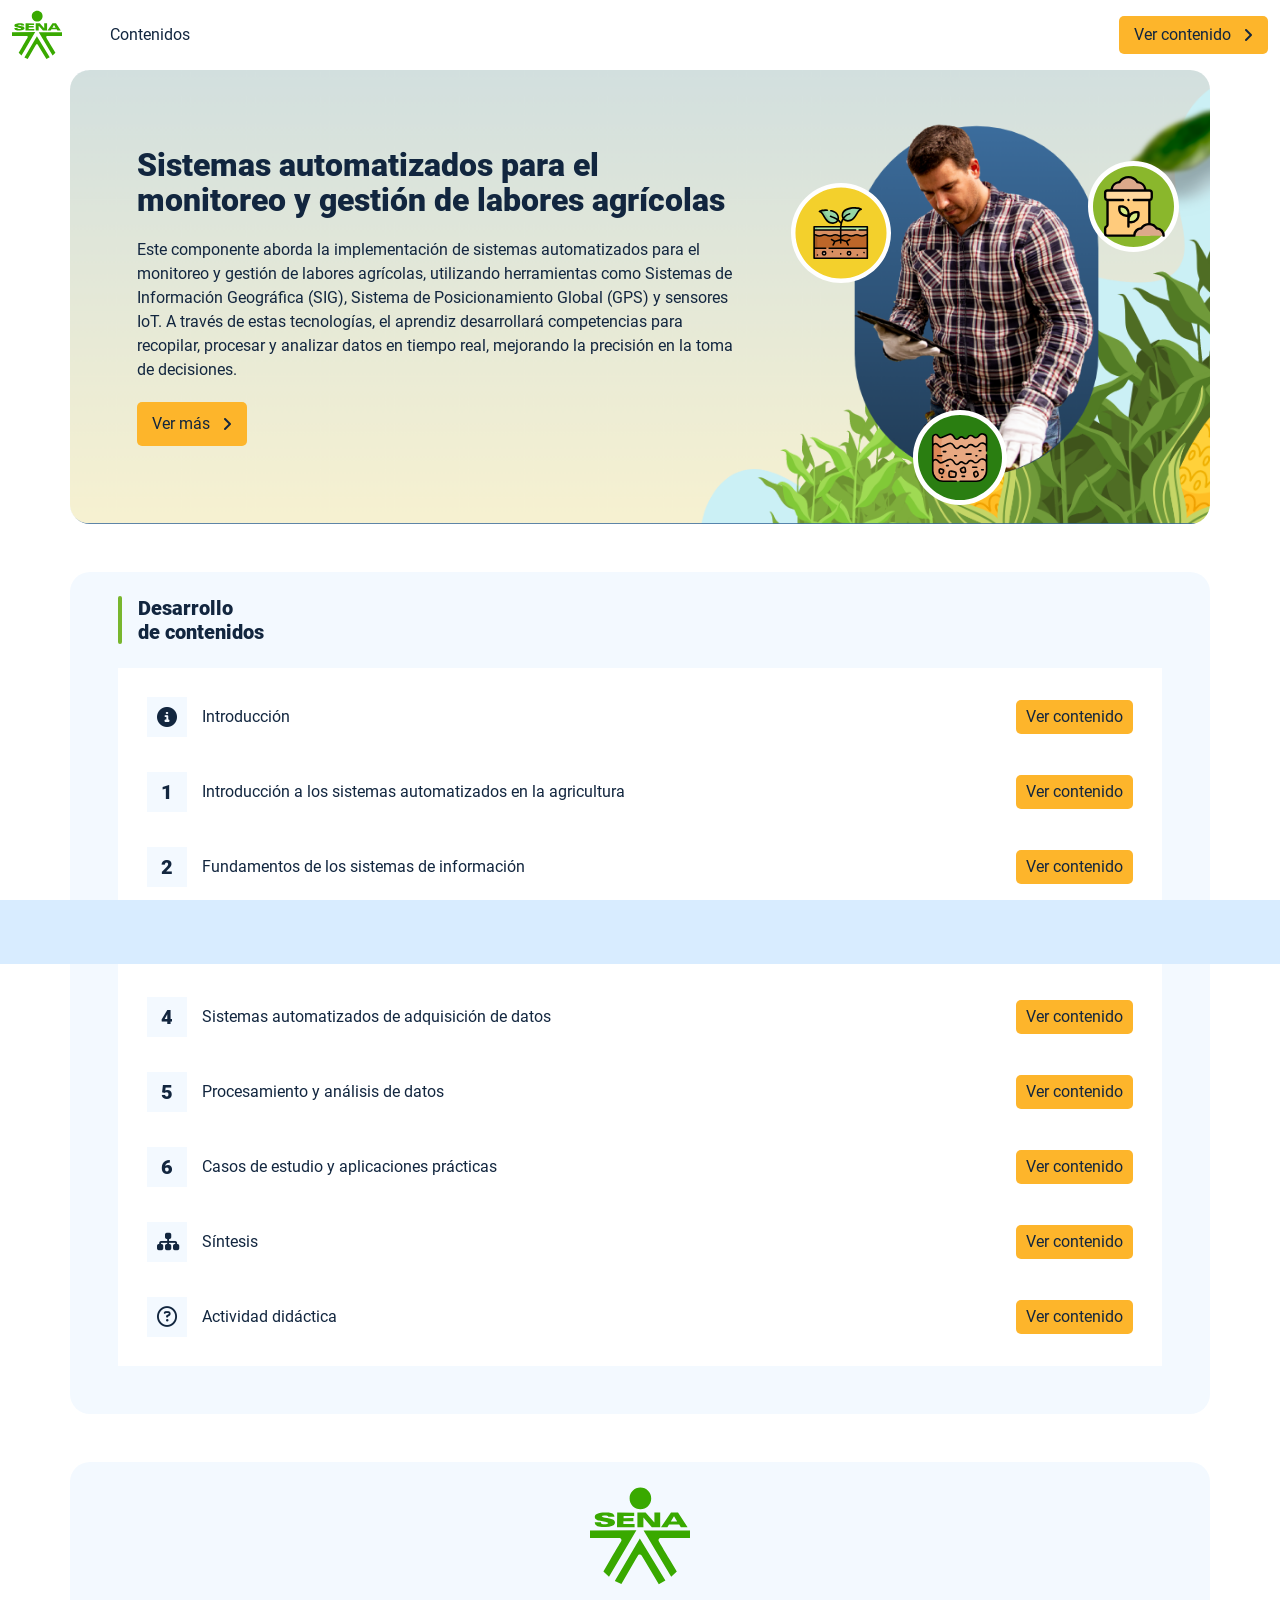
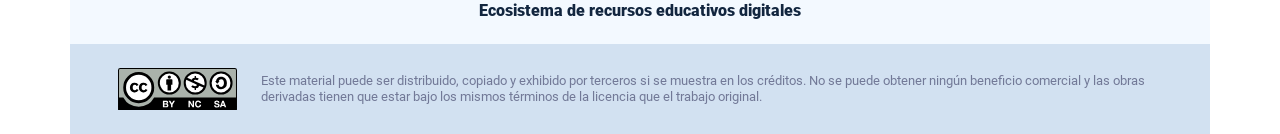
==== commit ebe4439c: "new dist" ====
--- a/index.html
+++ b/index.html
@@ -1 +1 @@
-<!DOCTYPE html><html lang=""><head><meta charset="utf-8"><meta http-equiv="X-UA-Compatible" content="IE=edge"><meta name="viewport" content="width=device-width,initial-scale=1"><link rel="icon" href="favicon.ico"><title>Sistemas automatizados para el monitoreo y gestión de labores agrícolas</title><link href="css/chunk-406b856a.c3b8dbbc.css" rel="prefetch"><link href="css/chunk-645112fe.cc1d5b81.css" rel="prefetch"><link href="css/chunk-de59fdc0.be5d5608.css" rel="prefetch"><link href="js/chunk-144c7020.ea4de3d2.js" rel="prefetch"><link href="js/chunk-1d5c5e8c.60b432cd.js" rel="prefetch"><link href="js/chunk-3502a3a9.94f49875.js" rel="prefetch"><link href="js/chunk-406b856a.a032a931.js" rel="prefetch"><link href="js/chunk-4efe4566.26887342.js" rel="prefetch"><link href="js/chunk-551f3fe6.a313df40.js" rel="prefetch"><link href="js/chunk-5b089c7c.8b0b69f4.js" rel="prefetch"><link href="js/chunk-645112fe.7f9830cb.js" rel="prefetch"><link href="js/chunk-ab4309a6.ba8407e0.js" rel="prefetch"><link href="js/chunk-d8895b34.c8d8cc36.js" rel="prefetch"><link href="js/chunk-de59fdc0.395094fd.js" rel="prefetch"><link href="css/app.9191fffc.css" rel="preload" as="style"><link href="css/chunk-vendors.5a5d3d49.css" rel="preload" as="style"><link href="js/app.5d5c3353.js" rel="preload" as="script"><link href="js/chunk-vendors.ccc39a46.js" rel="preload" as="script"><link href="css/chunk-vendors.5a5d3d49.css" rel="stylesheet"><link href="css/app.9191fffc.css" rel="stylesheet"></head><body><noscript><strong>We're sorry but Sistemas automatizados para el monitoreo y gestión de labores agrícolas doesn't work properly without JavaScript enabled. Please enable it to continue.</strong></noscript><div id="app"></div><script src="js/chunk-vendors.ccc39a46.js"></script><script src="js/app.5d5c3353.js"></script></body></html>+<!DOCTYPE html><html lang=""><head><meta charset="utf-8"><meta http-equiv="X-UA-Compatible" content="IE=edge"><meta name="viewport" content="width=device-width,initial-scale=1"><link rel="icon" href="favicon.ico"><title>Sistemas automatizados para el monitoreo y gestión de labores agrícolas</title><link href="css/chunk-406b856a.c3b8dbbc.css" rel="prefetch"><link href="css/chunk-645112fe.cc1d5b81.css" rel="prefetch"><link href="css/chunk-de59fdc0.be5d5608.css" rel="prefetch"><link href="js/chunk-0ac98bf6.46afa63d.js" rel="prefetch"><link href="js/chunk-144c7020.1ee48137.js" rel="prefetch"><link href="js/chunk-1d5c5e8c.ac698eb2.js" rel="prefetch"><link href="js/chunk-3502a3a9.f83255a7.js" rel="prefetch"><link href="js/chunk-37c69968.7a46b54a.js" rel="prefetch"><link href="js/chunk-406b856a.68b45c86.js" rel="prefetch"><link href="js/chunk-4efe4566.148d5544.js" rel="prefetch"><link href="js/chunk-551f3fe6.6c3fa712.js" rel="prefetch"><link href="js/chunk-5b089c7c.4825377d.js" rel="prefetch"><link href="js/chunk-645112fe.49592840.js" rel="prefetch"><link href="js/chunk-ab4309a6.012309fc.js" rel="prefetch"><link href="js/chunk-d8895b34.2f18b4b0.js" rel="prefetch"><link href="js/chunk-de59fdc0.852b3313.js" rel="prefetch"><link href="css/app.6dae9601.css" rel="preload" as="style"><link href="css/chunk-vendors.5a5d3d49.css" rel="preload" as="style"><link href="js/app.85ca875f.js" rel="preload" as="script"><link href="js/chunk-vendors.d39248fe.js" rel="preload" as="script"><link href="css/chunk-vendors.5a5d3d49.css" rel="stylesheet"><link href="css/app.6dae9601.css" rel="stylesheet"></head><body><noscript><strong>We're sorry but Sistemas automatizados para el monitoreo y gestión de labores agrícolas doesn't work properly without JavaScript enabled. Please enable it to continue.</strong></noscript><div id="app"></div><script src="js/chunk-vendors.d39248fe.js"></script><script src="js/app.85ca875f.js"></script></body></html>
--- a/css/app.6dae9601.css
+++ b/css/app.6dae9601.css
@@ -0,0 +1 @@
+.aside-menu{position:fixed;top:70px;min-height:calc(100vh - 70px);max-height:calc(100vh - 70px);background-color:#f3f9ff;transition:flex .5s ease-in-out,width .5s ease-in-out;overflow-x:hidden;z-index:100001;width:300px}.aside-menu__black-background{position:fixed;inset:0;top:70px;background:rgba(0,0,0,.8);cursor:pointer}.aside-menu a{color:#111e61}.aside-menu__content{width:300px;display:flex;flex-direction:column;justify-content:space-between;min-height:calc(100vh - 70px);max-height:calc(100vh - 70px);border-right:1px solid #d8ecff;position:absolute;background:#fff}@media (max-height:800px){.aside-menu__content{min-height:800px;max-height:800px;overflow-y:auto}}.aside-menu__header{padding:10px;text-align:center;background-color:#d8ecff}.aside-menu__header h4{margin:0}.aside-menu__menu{overflow-y:auto;flex-grow:1;list-style:none;padding-left:0;margin-bottom:0}.aside-menu__menu__item--active .aside-menu__menu__item__lnk,.aside-menu__menu__item--active .aside-menu__sec-menu__item__lnk{background-color:#d8ecff;font-weight:700}.aside-menu__menu__item--sub-menu:hover,.aside-menu__menu__item:hover,.aside-menu__sec-menu__item:hover{background-color:#d8ecff}.aside-menu__menu__item--sub-menu{padding-left:10px}.aside-menu__menu__item--sub-menu--active .aside-menu__menu__item__lnk,.aside-menu__menu__item--sub-menu--active .aside-menu__sec-menu__item__lnk{background-color:#d8ecff;font-weight:700;position:relative}.aside-menu__menu__item--sub-menu--active .aside-menu__menu__item__lnk:before,.aside-menu__menu__item--sub-menu--active .aside-menu__sec-menu__item__lnk:before{content:"";display:block;position:absolute;left:0;bottom:0;top:0;width:4px;border-radius:2px;background-color:#78b62e}.aside-menu__menu__item__lnk,.aside-menu__sec-menu__item__lnk{display:flex;align-items:center;padding:10px 15px;line-height:1.1em}.aside-menu__menu__item__lnk i,.aside-menu__menu__item__lnk span,.aside-menu__sec-menu__item__lnk i,.aside-menu__sec-menu__item__lnk span{margin-right:10px}.aside-menu__menu__item__lnk i:last-child,.aside-menu__menu__item__lnk span:last-child,.aside-menu__sec-menu__item__lnk i:last-child,.aside-menu__sec-menu__item__lnk span:last-child{margin-right:0}.aside-menu__sec-menu{background-color:#d8ecff;padding:10px 0;flex-shrink:0;margin-bottom:0}.aside-menu__sec-menu__item{padding:10px 15px}.aside-menu__sec-menu__item__lnk{padding:0;border-radius:1em}.aside-menu__sec-menu__item__lnk i{display:block;width:2em;height:2em;padding:.5em 0;text-align:center;background-color:#fff;border-radius:50%}.aside-menu__sec-menu__item__lnk:hover{background-color:#fff}@media (max-width:576px){.aside-menu__sec-menu{padding-bottom:110px}}.main-menu-enter-active{animation:main-menu-open-animation .3s}.main-menu-enter-active .aside-menu__black-background{animation:main-menu-background-animation .3s}.main-menu-leave-active{animation:main-menu-open-animation .3s reverse}.main-menu-leave-active .aside-menu__black-background{animation:main-menu-background-animation .3s reverse}@keyframes main-menu-open-animation{0%{width:0}to{width:300px}}@keyframes main-menu-background-animation{0%{opacity:0}to{opacity:1}}*,:after,:before{box-sizing:inherit}html{height:100%;line-height:1.15;box-sizing:border-box;-webkit-font-smoothing:antialiased;-moz-osx-font-smoothing:grayscale;-webkit-text-size-adjust:100%;-ms-text-size-adjust:100%;text-rendering:optimizeLegibility}a,abbr,acronym,address,applet,article,aside,audio,b,big,blockquote,body,canvas,caption,center,cite,code,dd,del,details,dfn,div,dl,dt,em,embed,fieldset,figcaption,figure,footer,form,h1,h2,h3,h4,h5,h6,header,hgroup,html,i,iframe,img,ins,kbd,label,legend,li,mark,menu,nav,object,ol,output,p,pre,q,ruby,s,samp,section,small,span,strike,strong,sub,summary,sup,table,tbody,td,tfoot,th,thead,time,tr,tt,u,ul,var,video{margin:0;padding:0;border:0;outline:0;background:transparent;vertical-align:baseline}article,aside,details,figcaption,figure,footer,header,main,menu,nav,section,summary{display:block}[hidden],template{display:none}hr{box-sizing:content-box;height:0;border-bottom:1px solid #e8e8e8;border-left:0;border-right:0;border-top:0;margin:1.5em 0;overflow:visible}[hidden]{display:none}a{font-family:Roboto,sans-serif;font-size:1em;font-weight:400;text-decoration:none;color:#12263f;background-color:transparent;transition:all .15s ease-in-out;-webkit-text-decoration-skip:objects}a:active,a:hover{outline-width:0}a:active,a:focus,a:hover{color:#000}[type=button],[type=reset],[type=submit],button{-webkit-appearance:none;-moz-appearance:none;appearance:none;cursor:pointer;display:inline-block;vertical-align:middle;border:0;border-radius:5px;color:#12263f;background-color:#fdb52b;font-family:Roboto,sans-serif;font-weight:400;font-size:1em;-webkit-font-smoothing:antialiased;line-height:1em;white-space:nowrap;text-decoration:none;text-transform:none;padding:.75em 1.5em;margin:0;-webkit-user-select:none;-moz-user-select:none;user-select:none;overflow:visible;transition:background-color .15s ease-in-out}[type=button]:focus,[type=button]:hover,[type=reset]:focus,[type=reset]:hover,[type=submit]:focus,[type=submit]:hover,button:focus,button:hover{background-color:#fdb52b;color:#12263f}[type=button]:disabled,[type=reset]:disabled,[type=submit]:disabled,button:disabled{cursor:not-allowed;opacity:.5}[type=button]:disabled:hover,[type=reset]:disabled:hover,[type=submit]:disabled:hover,button:disabled:hover{background-color:#fdb52b}input,select,textarea{margin:0;display:block;font-family:Roboto,sans-serif;font-size:16px}input{overflow:visible}[type=color],[type=date],[type=datetime-local],[type=datetime],[type=email],[type=month],[type=number],[type=password],[type=search],[type=tel],[type=text],[type=time],[type=url],[type=week],input:not([type]),select,select[multiple],textarea{background-color:#fff;border:1px solid #e8e8e8;border-radius:5px;box-shadow:inset 0 1px 3px rgba(0,0,0,.06);box-sizing:inherit;margin-bottom:.75em;padding:.5em;transition:border-color .15s ease-in-out;width:100%}[type=color]:hover,[type=date]:hover,[type=datetime-local]:hover,[type=datetime]:hover,[type=email]:hover,[type=month]:hover,[type=number]:hover,[type=password]:hover,[type=search]:hover,[type=tel]:hover,[type=text]:hover,[type=time]:hover,[type=url]:hover,[type=week]:hover,input:not([type]):hover,select:hover,select[multiple]:hover,textarea:hover{border-color:shade(#e8e8e8,20%)}[type=color]:focus,[type=date]:focus,[type=datetime-local]:focus,[type=datetime]:focus,[type=email]:focus,[type=month]:focus,[type=number]:focus,[type=password]:focus,[type=search]:focus,[type=tel]:focus,[type=text]:focus,[type=time]:focus,[type=url]:focus,[type=week]:focus,input:not([type]):focus,select:focus,select[multiple]:focus,textarea:focus{border-color:#78b62e;box-shadow:inset 0 1px 3px rgba(0,0,0,.06),0 0 5px rgba(53,96,139,.7);outline:none}[type=color]:disabled,[type=date]:disabled,[type=datetime-local]:disabled,[type=datetime]:disabled,[type=email]:disabled,[type=month]:disabled,[type=number]:disabled,[type=password]:disabled,[type=search]:disabled,[type=tel]:disabled,[type=text]:disabled,[type=time]:disabled,[type=url]:disabled,[type=week]:disabled,input:not([type]):disabled,select:disabled,select[multiple]:disabled,textarea:disabled{background-color:shade(#fff,5%);cursor:not-allowed}[type=color]:disabled:hover,[type=date]:disabled:hover,[type=datetime-local]:disabled:hover,[type=datetime]:disabled:hover,[type=email]:disabled:hover,[type=month]:disabled:hover,[type=number]:disabled:hover,[type=password]:disabled:hover,[type=search]:disabled:hover,[type=tel]:disabled:hover,[type=text]:disabled:hover,[type=time]:disabled:hover,[type=url]:disabled:hover,[type=week]:disabled:hover,input:not([type]):disabled:hover,select:disabled:hover,select[multiple]:disabled:hover,textarea:disabled:hover{border:1px solid #e8e8e8}select{text-transform:none;max-width:100%;border-radius:5px}::-webkit-file-upload-button{background-color:#fdb52b;border:none;cursor:pointer;color:#12263f;border-radius:5px;padding:.75em 1.5em}::-webkit-file-upload-button:hover{background-color:#fdb52b}optgroup{font-weight:700}fieldset{border:1px solid #e8e8e8;background-color:transparent;padding:1.5em;-webkit-margin-start:0;-webkit-margin-end:0;-webkit-padding-before:1.5em;-webkit-padding-start:1.5em;-webkit-padding-end:1.5em;-webkit-padding-after:1.5em}legend{box-sizing:border-box;color:inherit;display:table;max-width:100%;padding:0;white-space:normal;font-weight:600;-webkit-padding-start:0;-webkit-padding-end:0}label,legend{margin-bottom:.375em}label{display:block;font-size:1em;font-family:Roboto,sans-serif;font-weight:900}textarea{overflow:auto;resize:vertical}[type=checkbox],[type=radio]{box-sizing:border-box;padding:0;display:inline;margin-right:.375em}[type=number]::-webkit-inner-spin-button,[type=number]::-webkit-outer-spin-button{height:auto}[type=search]{-webkit-appearance:textfield;outline-offset:-2px}[type=search]::-webkit-search-cancel-button,[type=search]::-webkit-search-decoration{-webkit-appearance:none;-moz-appearance:none}::-moz-placeholder{color:#999}::placeholder{color:#999}::-webkit-file-upload-button{-webkit-appearance:button;-moz-appearance:button;font:inherit}[type=file]{margin-bottom:.75em;width:100%}[type=button],[type=reset],[type=submit],button{-webkit-appearance:button}[type=button]::-moz-focus-inner,[type=reset]::-moz-focus-inner,[type=submit]::-moz-focus-inner,button::-moz-focus-inner{border-style:none;padding:0}[type=button]:-moz-focusring,[type=reset]:-moz-focusring,[type=submit]:-moz-focusring,button:-moz-focusring{outline:1px dotted ButtonText}progress{vertical-align:baseline}ol,ul{list-style:none;margin-bottom:1em}dt{font-weight:700}figure,img,picture,svg{margin:0;width:100%;max-width:100%}figcaption{display:block;background-color:#e8e8e8;padding:.75em 1.5em;font-size:.8em;font-weight:700}img,svg{display:block;border-style:none}svg:not(:root){overflow:hidden}audio,canvas,progress,video{display:inline-block}audio:not([controls]){display:none;height:0}template{display:none}table{border-collapse:collapse;border-spacing:0;table-layout:fixed;width:100%}td,th,tr{vertical-align:middle}td,th{border:1px solid #e8e8e8;padding:.75em}th{font-size:.875em;line-height:1.2}td{line-height:1.5}body{font-size:16px;font-weight:400;line-height:1.5}body,h1,h2,h3,h4,h5,h6{color:#12263f;font-family:Roboto,sans-serif}h1,h2,h3,h4,h5,h6{font-weight:900;line-height:1.2;margin:0 0 .75em}h1{font-size:2em}h2{font-size:1.5em}h3{font-size:1.25em}h4{font-size:1.125em}h5{font-size:1em}h6{font-size:.875em}p{font-family:Roboto,sans-serif;font-size:1em;font-weight:400;line-height:1.5;color:#12263f;margin-bottom:1em}b,strong{font-weight:700}dfn,em,i{font-style:italic}br{line-height:2em}u{text-decoration:underline}code,kbd,pre,samp{color:#727997;font-family:Lucida Console,Courier New,monospace;font-size:1em}sub,sup{font-size:75%;line-height:0;position:relative;vertical-align:baseline}sub{bottom:-.25em}sup{top:-.5em}small{font-size:80%}mark{background-color:#ffeb3b;color:#000}abbr[title]{border-bottom:none;text-decoration:underline;-webkit-text-decoration:underline dotted;text-decoration:underline dotted}blockquote,q{quotes:none}::selection{background:#2196f3!important;color:#fff!important;text-shadow:none}::-moz-selection{background:#2196f3!important;color:#fff!important;text-shadow:none}img::selection{background:transparent}img::-moz-selection{background:transparent}body{-webkit-tap-highlight-color:#2196F3!important}details,menu{display:block}summary{display:list-item}@media print{*,:after,:before,:first-letter,:first-line{background:transparent!important;color:#000!important;box-shadow:none!important;text-shadow:none!important}a,a:visited{text-decoration:underline}a[href]:after{content:" (" attr(href) ")"}a abbr[title]:after{content:" (" attr(title) ")"}a[href^="#"]:after,a[href^="javascript:"]:after{content:""}blockquote,pre{border:1px solid #999;page-break-inside:avoid}thead{display:table-header-group}img,tr{page-break-inside:avoid}img{max-width:100%!important}h2,h3,p{orphans:3;widows:3}h2,h3{page-break-after:avoid}}[data-aos][data-aos][data-aos-duration="50"],body[data-aos-duration="50"] [data-aos]{transition-duration:50ms}[data-aos][data-aos][data-aos-delay="50"],body[data-aos-delay="50"] [data-aos]{transition-delay:0s}[data-aos][data-aos][data-aos-delay="50"].aos-animate,body[data-aos-delay="50"] [data-aos].aos-animate{transition-delay:50ms}[data-aos][data-aos][data-aos-duration="100"],body[data-aos-duration="100"] [data-aos]{transition-duration:.1s}[data-aos][data-aos][data-aos-delay="100"],body[data-aos-delay="100"] [data-aos]{transition-delay:0s}[data-aos][data-aos][data-aos-delay="100"].aos-animate,body[data-aos-delay="100"] [data-aos].aos-animate{transition-delay:.1s}[data-aos][data-aos][data-aos-duration="150"],body[data-aos-duration="150"] [data-aos]{transition-duration:.15s}[data-aos][data-aos][data-aos-delay="150"],body[data-aos-delay="150"] [data-aos]{transition-delay:0s}[data-aos][data-aos][data-aos-delay="150"].aos-animate,body[data-aos-delay="150"] [data-aos].aos-animate{transition-delay:.15s}[data-aos][data-aos][data-aos-duration="200"],body[data-aos-duration="200"] [data-aos]{transition-duration:.2s}[data-aos][data-aos][data-aos-delay="200"],body[data-aos-delay="200"] [data-aos]{transition-delay:0s}[data-aos][data-aos][data-aos-delay="200"].aos-animate,body[data-aos-delay="200"] [data-aos].aos-animate{transition-delay:.2s}[data-aos][data-aos][data-aos-duration="250"],body[data-aos-duration="250"] [data-aos]{transition-duration:.25s}[data-aos][data-aos][data-aos-delay="250"],body[data-aos-delay="250"] [data-aos]{transition-delay:0s}[data-aos][data-aos][data-aos-delay="250"].aos-animate,body[data-aos-delay="250"] [data-aos].aos-animate{transition-delay:.25s}[data-aos][data-aos][data-aos-duration="300"],body[data-aos-duration="300"] [data-aos]{transition-duration:.3s}[data-aos][data-aos][data-aos-delay="300"],body[data-aos-delay="300"] [data-aos]{transition-delay:0s}[data-aos][data-aos][data-aos-delay="300"].aos-animate,body[data-aos-delay="300"] [data-aos].aos-animate{transition-delay:.3s}[data-aos][data-aos][data-aos-duration="350"],body[data-aos-duration="350"] [data-aos]{transition-duration:.35s}[data-aos][data-aos][data-aos-delay="350"],body[data-aos-delay="350"] [data-aos]{transition-delay:0s}[data-aos][data-aos][data-aos-delay="350"].aos-animate,body[data-aos-delay="350"] [data-aos].aos-animate{transition-delay:.35s}[data-aos][data-aos][data-aos-duration="400"],body[data-aos-duration="400"] [data-aos]{transition-duration:.4s}[data-aos][data-aos][data-aos-delay="400"],body[data-aos-delay="400"] [data-aos]{transition-delay:0s}[data-aos][data-aos][data-aos-delay="400"].aos-animate,body[data-aos-delay="400"] [data-aos].aos-animate{transition-delay:.4s}[data-aos][data-aos][data-aos-duration="450"],body[data-aos-duration="450"] [data-aos]{transition-duration:.45s}[data-aos][data-aos][data-aos-delay="450"],body[data-aos-delay="450"] [data-aos]{transition-delay:0s}[data-aos][data-aos][data-aos-delay="450"].aos-animate,body[data-aos-delay="450"] [data-aos].aos-animate{transition-delay:.45s}[data-aos][data-aos][data-aos-duration="500"],body[data-aos-duration="500"] [data-aos]{transition-duration:.5s}[data-aos][data-aos][data-aos-delay="500"],body[data-aos-delay="500"] [data-aos]{transition-delay:0s}[data-aos][data-aos][data-aos-delay="500"].aos-animate,body[data-aos-delay="500"] [data-aos].aos-animate{transition-delay:.5s}[data-aos][data-aos][data-aos-duration="550"],body[data-aos-duration="550"] [data-aos]{transition-duration:.55s}[data-aos][data-aos][data-aos-delay="550"],body[data-aos-delay="550"] [data-aos]{transition-delay:0s}[data-aos][data-aos][data-aos-delay="550"].aos-animate,body[data-aos-delay="550"] [data-aos].aos-animate{transition-delay:.55s}[data-aos][data-aos][data-aos-duration="600"],body[data-aos-duration="600"] [data-aos]{transition-duration:.6s}[data-aos][data-aos][data-aos-delay="600"],body[data-aos-delay="600"] [data-aos]{transition-delay:0s}[data-aos][data-aos][data-aos-delay="600"].aos-animate,body[data-aos-delay="600"] [data-aos].aos-animate{transition-delay:.6s}[data-aos][data-aos][data-aos-duration="650"],body[data-aos-duration="650"] [data-aos]{transition-duration:.65s}[data-aos][data-aos][data-aos-delay="650"],body[data-aos-delay="650"] [data-aos]{transition-delay:0s}[data-aos][data-aos][data-aos-delay="650"].aos-animate,body[data-aos-delay="650"] [data-aos].aos-animate{transition-delay:.65s}[data-aos][data-aos][data-aos-duration="700"],body[data-aos-duration="700"] [data-aos]{transition-duration:.7s}[data-aos][data-aos][data-aos-delay="700"],body[data-aos-delay="700"] [data-aos]{transition-delay:0s}[data-aos][data-aos][data-aos-delay="700"].aos-animate,body[data-aos-delay="700"] [data-aos].aos-animate{transition-delay:.7s}[data-aos][data-aos][data-aos-duration="750"],body[data-aos-duration="750"] [data-aos]{transition-duration:.75s}[data-aos][data-aos][data-aos-delay="750"],body[data-aos-delay="750"] [data-aos]{transition-delay:0s}[data-aos][data-aos][data-aos-delay="750"].aos-animate,body[data-aos-delay="750"] [data-aos].aos-animate{transition-delay:.75s}[data-aos][data-aos][data-aos-duration="800"],body[data-aos-duration="800"] [data-aos]{transition-duration:.8s}[data-aos][data-aos][data-aos-delay="800"],body[data-aos-delay="800"] [data-aos]{transition-delay:0s}[data-aos][data-aos][data-aos-delay="800"].aos-animate,body[data-aos-delay="800"] [data-aos].aos-animate{transition-delay:.8s}[data-aos][data-aos][data-aos-duration="850"],body[data-aos-duration="850"] [data-aos]{transition-duration:.85s}[data-aos][data-aos][data-aos-delay="850"],body[data-aos-delay="850"] [data-aos]{transition-delay:0s}[data-aos][data-aos][data-aos-delay="850"].aos-animate,body[data-aos-delay="850"] [data-aos].aos-animate{transition-delay:.85s}[data-aos][data-aos][data-aos-duration="900"],body[data-aos-duration="900"] [data-aos]{transition-duration:.9s}[data-aos][data-aos][data-aos-delay="900"],body[data-aos-delay="900"] [data-aos]{transition-delay:0s}[data-aos][data-aos][data-aos-delay="900"].aos-animate,body[data-aos-delay="900"] [data-aos].aos-animate{transition-delay:.9s}[data-aos][data-aos][data-aos-duration="950"],body[data-aos-duration="950"] [data-aos]{transition-duration:.95s}[data-aos][data-aos][data-aos-delay="950"],body[data-aos-delay="950"] [data-aos]{transition-delay:0s}[data-aos][data-aos][data-aos-delay="950"].aos-animate,body[data-aos-delay="950"] [data-aos].aos-animate{transition-delay:.95s}[data-aos][data-aos][data-aos-duration="1000"],body[data-aos-duration="1000"] [data-aos]{transition-duration:1s}[data-aos][data-aos][data-aos-delay="1000"],body[data-aos-delay="1000"] [data-aos]{transition-delay:0s}[data-aos][data-aos][data-aos-delay="1000"].aos-animate,body[data-aos-delay="1000"] [data-aos].aos-animate{transition-delay:1s}[data-aos][data-aos][data-aos-duration="1050"],body[data-aos-duration="1050"] [data-aos]{transition-duration:1.05s}[data-aos][data-aos][data-aos-delay="1050"],body[data-aos-delay="1050"] [data-aos]{transition-delay:0s}[data-aos][data-aos][data-aos-delay="1050"].aos-animate,body[data-aos-delay="1050"] [data-aos].aos-animate{transition-delay:1.05s}[data-aos][data-aos][data-aos-duration="1100"],body[data-aos-duration="1100"] [data-aos]{transition-duration:1.1s}[data-aos][data-aos][data-aos-delay="1100"],body[data-aos-delay="1100"] [data-aos]{transition-delay:0s}[data-aos][data-aos][data-aos-delay="1100"].aos-animate,body[data-aos-delay="1100"] [data-aos].aos-animate{transition-delay:1.1s}[data-aos][data-aos][data-aos-duration="1150"],body[data-aos-duration="1150"] [data-aos]{transition-duration:1.15s}[data-aos][data-aos][data-aos-delay="1150"],body[data-aos-delay="1150"] [data-aos]{transition-delay:0s}[data-aos][data-aos][data-aos-delay="1150"].aos-animate,body[data-aos-delay="1150"] [data-aos].aos-animate{transition-delay:1.15s}[data-aos][data-aos][data-aos-duration="1200"],body[data-aos-duration="1200"] [data-aos]{transition-duration:1.2s}[data-aos][data-aos][data-aos-delay="1200"],body[data-aos-delay="1200"] [data-aos]{transition-delay:0s}[data-aos][data-aos][data-aos-delay="1200"].aos-animate,body[data-aos-delay="1200"] [data-aos].aos-animate{transition-delay:1.2s}[data-aos][data-aos][data-aos-duration="1250"],body[data-aos-duration="1250"] [data-aos]{transition-duration:1.25s}[data-aos][data-aos][data-aos-delay="1250"],body[data-aos-delay="1250"] [data-aos]{transition-delay:0s}[data-aos][data-aos][data-aos-delay="1250"].aos-animate,body[data-aos-delay="1250"] [data-aos].aos-animate{transition-delay:1.25s}[data-aos][data-aos][data-aos-duration="1300"],body[data-aos-duration="1300"] [data-aos]{transition-duration:1.3s}[data-aos][data-aos][data-aos-delay="1300"],body[data-aos-delay="1300"] [data-aos]{transition-delay:0s}[data-aos][data-aos][data-aos-delay="1300"].aos-animate,body[data-aos-delay="1300"] [data-aos].aos-animate{transition-delay:1.3s}[data-aos][data-aos][data-aos-duration="1350"],body[data-aos-duration="1350"] [data-aos]{transition-duration:1.35s}[data-aos][data-aos][data-aos-delay="1350"],body[data-aos-delay="1350"] [data-aos]{transition-delay:0s}[data-aos][data-aos][data-aos-delay="1350"].aos-animate,body[data-aos-delay="1350"] [data-aos].aos-animate{transition-delay:1.35s}[data-aos][data-aos][data-aos-duration="1400"],body[data-aos-duration="1400"] [data-aos]{transition-duration:1.4s}[data-aos][data-aos][data-aos-delay="1400"],body[data-aos-delay="1400"] [data-aos]{transition-delay:0s}[data-aos][data-aos][data-aos-delay="1400"].aos-animate,body[data-aos-delay="1400"] [data-aos].aos-animate{transition-delay:1.4s}[data-aos][data-aos][data-aos-duration="1450"],body[data-aos-duration="1450"] [data-aos]{transition-duration:1.45s}[data-aos][data-aos][data-aos-delay="1450"],body[data-aos-delay="1450"] [data-aos]{transition-delay:0s}[data-aos][data-aos][data-aos-delay="1450"].aos-animate,body[data-aos-delay="1450"] [data-aos].aos-animate{transition-delay:1.45s}[data-aos][data-aos][data-aos-duration="1500"],body[data-aos-duration="1500"] [data-aos]{transition-duration:1.5s}[data-aos][data-aos][data-aos-delay="1500"],body[data-aos-delay="1500"] [data-aos]{transition-delay:0s}[data-aos][data-aos][data-aos-delay="1500"].aos-animate,body[data-aos-delay="1500"] [data-aos].aos-animate{transition-delay:1.5s}[data-aos][data-aos][data-aos-duration="1550"],body[data-aos-duration="1550"] [data-aos]{transition-duration:1.55s}[data-aos][data-aos][data-aos-delay="1550"],body[data-aos-delay="1550"] [data-aos]{transition-delay:0s}[data-aos][data-aos][data-aos-delay="1550"].aos-animate,body[data-aos-delay="1550"] [data-aos].aos-animate{transition-delay:1.55s}[data-aos][data-aos][data-aos-duration="1600"],body[data-aos-duration="1600"] [data-aos]{transition-duration:1.6s}[data-aos][data-aos][data-aos-delay="1600"],body[data-aos-delay="1600"] [data-aos]{transition-delay:0s}[data-aos][data-aos][data-aos-delay="1600"].aos-animate,body[data-aos-delay="1600"] [data-aos].aos-animate{transition-delay:1.6s}[data-aos][data-aos][data-aos-duration="1650"],body[data-aos-duration="1650"] [data-aos]{transition-duration:1.65s}[data-aos][data-aos][data-aos-delay="1650"],body[data-aos-delay="1650"] [data-aos]{transition-delay:0s}[data-aos][data-aos][data-aos-delay="1650"].aos-animate,body[data-aos-delay="1650"] [data-aos].aos-animate{transition-delay:1.65s}[data-aos][data-aos][data-aos-duration="1700"],body[data-aos-duration="1700"] [data-aos]{transition-duration:1.7s}[data-aos][data-aos][data-aos-delay="1700"],body[data-aos-delay="1700"] [data-aos]{transition-delay:0s}[data-aos][data-aos][data-aos-delay="1700"].aos-animate,body[data-aos-delay="1700"] [data-aos].aos-animate{transition-delay:1.7s}[data-aos][data-aos][data-aos-duration="1750"],body[data-aos-duration="1750"] [data-aos]{transition-duration:1.75s}[data-aos][data-aos][data-aos-delay="1750"],body[data-aos-delay="1750"] [data-aos]{transition-delay:0s}[data-aos][data-aos][data-aos-delay="1750"].aos-animate,body[data-aos-delay="1750"] [data-aos].aos-animate{transition-delay:1.75s}[data-aos][data-aos][data-aos-duration="1800"],body[data-aos-duration="1800"] [data-aos]{transition-duration:1.8s}[data-aos][data-aos][data-aos-delay="1800"],body[data-aos-delay="1800"] [data-aos]{transition-delay:0s}[data-aos][data-aos][data-aos-delay="1800"].aos-animate,body[data-aos-delay="1800"] [data-aos].aos-animate{transition-delay:1.8s}[data-aos][data-aos][data-aos-duration="1850"],body[data-aos-duration="1850"] [data-aos]{transition-duration:1.85s}[data-aos][data-aos][data-aos-delay="1850"],body[data-aos-delay="1850"] [data-aos]{transition-delay:0s}[data-aos][data-aos][data-aos-delay="1850"].aos-animate,body[data-aos-delay="1850"] [data-aos].aos-animate{transition-delay:1.85s}[data-aos][data-aos][data-aos-duration="1900"],body[data-aos-duration="1900"] [data-aos]{transition-duration:1.9s}[data-aos][data-aos][data-aos-delay="1900"],body[data-aos-delay="1900"] [data-aos]{transition-delay:0s}[data-aos][data-aos][data-aos-delay="1900"].aos-animate,body[data-aos-delay="1900"] [data-aos].aos-animate{transition-delay:1.9s}[data-aos][data-aos][data-aos-duration="1950"],body[data-aos-duration="1950"] [data-aos]{transition-duration:1.95s}[data-aos][data-aos][data-aos-delay="1950"],body[data-aos-delay="1950"] [data-aos]{transition-delay:0s}[data-aos][data-aos][data-aos-delay="1950"].aos-animate,body[data-aos-delay="1950"] [data-aos].aos-animate{transition-delay:1.95s}[data-aos][data-aos][data-aos-duration="2000"],body[data-aos-duration="2000"] [data-aos]{transition-duration:2s}[data-aos][data-aos][data-aos-delay="2000"],body[data-aos-delay="2000"] [data-aos]{transition-delay:0s}[data-aos][data-aos][data-aos-delay="2000"].aos-animate,body[data-aos-delay="2000"] [data-aos].aos-animate{transition-delay:2s}[data-aos][data-aos][data-aos-duration="2050"],body[data-aos-duration="2050"] [data-aos]{transition-duration:2.05s}[data-aos][data-aos][data-aos-delay="2050"],body[data-aos-delay="2050"] [data-aos]{transition-delay:0s}[data-aos][data-aos][data-aos-delay="2050"].aos-animate,body[data-aos-delay="2050"] [data-aos].aos-animate{transition-delay:2.05s}[data-aos][data-aos][data-aos-duration="2100"],body[data-aos-duration="2100"] [data-aos]{transition-duration:2.1s}[data-aos][data-aos][data-aos-delay="2100"],body[data-aos-delay="2100"] [data-aos]{transition-delay:0s}[data-aos][data-aos][data-aos-delay="2100"].aos-animate,body[data-aos-delay="2100"] [data-aos].aos-animate{transition-delay:2.1s}[data-aos][data-aos][data-aos-duration="2150"],body[data-aos-duration="2150"] [data-aos]{transition-duration:2.15s}[data-aos][data-aos][data-aos-delay="2150"],body[data-aos-delay="2150"] [data-aos]{transition-delay:0s}[data-aos][data-aos][data-aos-delay="2150"].aos-animate,body[data-aos-delay="2150"] [data-aos].aos-animate{transition-delay:2.15s}[data-aos][data-aos][data-aos-duration="2200"],body[data-aos-duration="2200"] [data-aos]{transition-duration:2.2s}[data-aos][data-aos][data-aos-delay="2200"],body[data-aos-delay="2200"] [data-aos]{transition-delay:0s}[data-aos][data-aos][data-aos-delay="2200"].aos-animate,body[data-aos-delay="2200"] [data-aos].aos-animate{transition-delay:2.2s}[data-aos][data-aos][data-aos-duration="2250"],body[data-aos-duration="2250"] [data-aos]{transition-duration:2.25s}[data-aos][data-aos][data-aos-delay="2250"],body[data-aos-delay="2250"] [data-aos]{transition-delay:0s}[data-aos][data-aos][data-aos-delay="2250"].aos-animate,body[data-aos-delay="2250"] [data-aos].aos-animate{transition-delay:2.25s}[data-aos][data-aos][data-aos-duration="2300"],body[data-aos-duration="2300"] [data-aos]{transition-duration:2.3s}[data-aos][data-aos][data-aos-delay="2300"],body[data-aos-delay="2300"] [data-aos]{transition-delay:0s}[data-aos][data-aos][data-aos-delay="2300"].aos-animate,body[data-aos-delay="2300"] [data-aos].aos-animate{transition-delay:2.3s}[data-aos][data-aos][data-aos-duration="2350"],body[data-aos-duration="2350"] [data-aos]{transition-duration:2.35s}[data-aos][data-aos][data-aos-delay="2350"],body[data-aos-delay="2350"] [data-aos]{transition-delay:0s}[data-aos][data-aos][data-aos-delay="2350"].aos-animate,body[data-aos-delay="2350"] [data-aos].aos-animate{transition-delay:2.35s}[data-aos][data-aos][data-aos-duration="2400"],body[data-aos-duration="2400"] [data-aos]{transition-duration:2.4s}[data-aos][data-aos][data-aos-delay="2400"],body[data-aos-delay="2400"] [data-aos]{transition-delay:0s}[data-aos][data-aos][data-aos-delay="2400"].aos-animate,body[data-aos-delay="2400"] [data-aos].aos-animate{transition-delay:2.4s}[data-aos][data-aos][data-aos-duration="2450"],body[data-aos-duration="2450"] [data-aos]{transition-duration:2.45s}[data-aos][data-aos][data-aos-delay="2450"],body[data-aos-delay="2450"] [data-aos]{transition-delay:0s}[data-aos][data-aos][data-aos-delay="2450"].aos-animate,body[data-aos-delay="2450"] [data-aos].aos-animate{transition-delay:2.45s}[data-aos][data-aos][data-aos-duration="2500"],body[data-aos-duration="2500"] [data-aos]{transition-duration:2.5s}[data-aos][data-aos][data-aos-delay="2500"],body[data-aos-delay="2500"] [data-aos]{transition-delay:0s}[data-aos][data-aos][data-aos-delay="2500"].aos-animate,body[data-aos-delay="2500"] [data-aos].aos-animate{transition-delay:2.5s}[data-aos][data-aos][data-aos-duration="2550"],body[data-aos-duration="2550"] [data-aos]{transition-duration:2.55s}[data-aos][data-aos][data-aos-delay="2550"],body[data-aos-delay="2550"] [data-aos]{transition-delay:0s}[data-aos][data-aos][data-aos-delay="2550"].aos-animate,body[data-aos-delay="2550"] [data-aos].aos-animate{transition-delay:2.55s}[data-aos][data-aos][data-aos-duration="2600"],body[data-aos-duration="2600"] [data-aos]{transition-duration:2.6s}[data-aos][data-aos][data-aos-delay="2600"],body[data-aos-delay="2600"] [data-aos]{transition-delay:0s}[data-aos][data-aos][data-aos-delay="2600"].aos-animate,body[data-aos-delay="2600"] [data-aos].aos-animate{transition-delay:2.6s}[data-aos][data-aos][data-aos-duration="2650"],body[data-aos-duration="2650"] [data-aos]{transition-duration:2.65s}[data-aos][data-aos][data-aos-delay="2650"],body[data-aos-delay="2650"] [data-aos]{transition-delay:0s}[data-aos][data-aos][data-aos-delay="2650"].aos-animate,body[data-aos-delay="2650"] [data-aos].aos-animate{transition-delay:2.65s}[data-aos][data-aos][data-aos-duration="2700"],body[data-aos-duration="2700"] [data-aos]{transition-duration:2.7s}[data-aos][data-aos][data-aos-delay="2700"],body[data-aos-delay="2700"] [data-aos]{transition-delay:0s}[data-aos][data-aos][data-aos-delay="2700"].aos-animate,body[data-aos-delay="2700"] [data-aos].aos-animate{transition-delay:2.7s}[data-aos][data-aos][data-aos-duration="2750"],body[data-aos-duration="2750"] [data-aos]{transition-duration:2.75s}[data-aos][data-aos][data-aos-delay="2750"],body[data-aos-delay="2750"] [data-aos]{transition-delay:0s}[data-aos][data-aos][data-aos-delay="2750"].aos-animate,body[data-aos-delay="2750"] [data-aos].aos-animate{transition-delay:2.75s}[data-aos][data-aos][data-aos-duration="2800"],body[data-aos-duration="2800"] [data-aos]{transition-duration:2.8s}[data-aos][data-aos][data-aos-delay="2800"],body[data-aos-delay="2800"] [data-aos]{transition-delay:0s}[data-aos][data-aos][data-aos-delay="2800"].aos-animate,body[data-aos-delay="2800"] [data-aos].aos-animate{transition-delay:2.8s}[data-aos][data-aos][data-aos-duration="2850"],body[data-aos-duration="2850"] [data-aos]{transition-duration:2.85s}[data-aos][data-aos][data-aos-delay="2850"],body[data-aos-delay="2850"] [data-aos]{transition-delay:0s}[data-aos][data-aos][data-aos-delay="2850"].aos-animate,body[data-aos-delay="2850"] [data-aos].aos-animate{transition-delay:2.85s}[data-aos][data-aos][data-aos-duration="2900"],body[data-aos-duration="2900"] [data-aos]{transition-duration:2.9s}[data-aos][data-aos][data-aos-delay="2900"],body[data-aos-delay="2900"] [data-aos]{transition-delay:0s}[data-aos][data-aos][data-aos-delay="2900"].aos-animate,body[data-aos-delay="2900"] [data-aos].aos-animate{transition-delay:2.9s}[data-aos][data-aos][data-aos-duration="2950"],body[data-aos-duration="2950"] [data-aos]{transition-duration:2.95s}[data-aos][data-aos][data-aos-delay="2950"],body[data-aos-delay="2950"] [data-aos]{transition-delay:0s}[data-aos][data-aos][data-aos-delay="2950"].aos-animate,body[data-aos-delay="2950"] [data-aos].aos-animate{transition-delay:2.95s}[data-aos][data-aos][data-aos-duration="3000"],body[data-aos-duration="3000"] [data-aos]{transition-duration:3s}[data-aos][data-aos][data-aos-delay="3000"],body[data-aos-delay="3000"] [data-aos]{transition-delay:0s}[data-aos][data-aos][data-aos-delay="3000"].aos-animate,body[data-aos-delay="3000"] [data-aos].aos-animate{transition-delay:3s}[data-aos]{pointer-events:none}[data-aos].aos-animate{pointer-events:auto}[data-aos][data-aos][data-aos-easing=linear],body[data-aos-easing=linear] [data-aos]{transition-timing-function:cubic-bezier(.25,.25,.75,.75)}[data-aos][data-aos][data-aos-easing=ease],body[data-aos-easing=ease] [data-aos]{transition-timing-function:ease}[data-aos][data-aos][data-aos-easing=ease-in],body[data-aos-easing=ease-in] [data-aos]{transition-timing-function:ease-in}[data-aos][data-aos][data-aos-easing=ease-out],body[data-aos-easing=ease-out] [data-aos]{transition-timing-function:ease-out}[data-aos][data-aos][data-aos-easing=ease-in-out],body[data-aos-easing=ease-in-out] [data-aos]{transition-timing-function:ease-in-out}[data-aos][data-aos][data-aos-easing=ease-in-back],body[data-aos-easing=ease-in-back] [data-aos]{transition-timing-function:cubic-bezier(.6,-.28,.735,.045)}[data-aos][data-aos][data-aos-easing=ease-out-back],body[data-aos-easing=ease-out-back] [data-aos]{transition-timing-function:cubic-bezier(.175,.885,.32,1.275)}[data-aos][data-aos][data-aos-easing=ease-in-out-back],body[data-aos-easing=ease-in-out-back] [data-aos]{transition-timing-function:cubic-bezier(.68,-.55,.265,1.55)}[data-aos][data-aos][data-aos-easing=ease-in-sine],body[data-aos-easing=ease-in-sine] [data-aos]{transition-timing-function:cubic-bezier(.47,0,.745,.715)}[data-aos][data-aos][data-aos-easing=ease-out-sine],body[data-aos-easing=ease-out-sine] [data-aos]{transition-timing-function:cubic-bezier(.39,.575,.565,1)}[data-aos][data-aos][data-aos-easing=ease-in-out-sine],body[data-aos-easing=ease-in-out-sine] [data-aos]{transition-timing-function:cubic-bezier(.445,.05,.55,.95)}[data-aos][data-aos][data-aos-easing=ease-in-quad],body[data-aos-easing=ease-in-quad] [data-aos]{transition-timing-function:cubic-bezier(.55,.085,.68,.53)}[data-aos][data-aos][data-aos-easing=ease-out-quad],body[data-aos-easing=ease-out-quad] [data-aos]{transition-timing-function:cubic-bezier(.25,.46,.45,.94)}[data-aos][data-aos][data-aos-easing=ease-in-out-quad],body[data-aos-easing=ease-in-out-quad] [data-aos]{transition-timing-function:cubic-bezier(.455,.03,.515,.955)}[data-aos][data-aos][data-aos-easing=ease-in-cubic],body[data-aos-easing=ease-in-cubic] [data-aos]{transition-timing-function:cubic-bezier(.55,.085,.68,.53)}[data-aos][data-aos][data-aos-easing=ease-out-cubic],body[data-aos-easing=ease-out-cubic] [data-aos]{transition-timing-function:cubic-bezier(.25,.46,.45,.94)}[data-aos][data-aos][data-aos-easing=ease-in-out-cubic],body[data-aos-easing=ease-in-out-cubic] [data-aos]{transition-timing-function:cubic-bezier(.455,.03,.515,.955)}[data-aos][data-aos][data-aos-easing=ease-in-quart],body[data-aos-easing=ease-in-quart] [data-aos]{transition-timing-function:cubic-bezier(.55,.085,.68,.53)}[data-aos][data-aos][data-aos-easing=ease-out-quart],body[data-aos-easing=ease-out-quart] [data-aos]{transition-timing-function:cubic-bezier(.25,.46,.45,.94)}[data-aos][data-aos][data-aos-easing=ease-in-out-quart],body[data-aos-easing=ease-in-out-quart] [data-aos]{transition-timing-function:cubic-bezier(.455,.03,.515,.955)}@media screen{html:not(.no-js) [data-aos^=fade][data-aos^=fade]{opacity:0;transition-property:opacity,transform}html:not(.no-js) [data-aos^=fade][data-aos^=fade].aos-animate{opacity:1;transform:none}html:not(.no-js) [data-aos=fade-up]{transform:translate3d(0,100px,0)}html:not(.no-js) [data-aos=fade-down]{transform:translate3d(0,-100px,0)}html:not(.no-js) [data-aos=fade-right]{transform:translate3d(-100px,0,0)}html:not(.no-js) [data-aos=fade-left]{transform:translate3d(100px,0,0)}html:not(.no-js) [data-aos=fade-up-right]{transform:translate3d(-100px,100px,0)}html:not(.no-js) [data-aos=fade-up-left]{transform:translate3d(100px,100px,0)}html:not(.no-js) [data-aos=fade-down-right]{transform:translate3d(-100px,-100px,0)}html:not(.no-js) [data-aos=fade-down-left]{transform:translate3d(100px,-100px,0)}html:not(.no-js) [data-aos^=zoom][data-aos^=zoom]{opacity:0;transition-property:opacity,transform}html:not(.no-js) [data-aos^=zoom][data-aos^=zoom].aos-animate{opacity:1;transform:translateZ(0) scale(1)}html:not(.no-js) [data-aos=zoom-in]{transform:scale(.6)}html:not(.no-js) [data-aos=zoom-in-up]{transform:translate3d(0,100px,0) scale(.6)}html:not(.no-js) [data-aos=zoom-in-down]{transform:translate3d(0,-100px,0) scale(.6)}html:not(.no-js) [data-aos=zoom-in-right]{transform:translate3d(-100px,0,0) scale(.6)}html:not(.no-js) [data-aos=zoom-in-left]{transform:translate3d(100px,0,0) scale(.6)}html:not(.no-js) [data-aos=zoom-out]{transform:scale(1.2)}html:not(.no-js) [data-aos=zoom-out-up]{transform:translate3d(0,100px,0) scale(1.2)}html:not(.no-js) [data-aos=zoom-out-down]{transform:translate3d(0,-100px,0) scale(1.2)}html:not(.no-js) [data-aos=zoom-out-right]{transform:translate3d(-100px,0,0) scale(1.2)}html:not(.no-js) [data-aos=zoom-out-left]{transform:translate3d(100px,0,0) scale(1.2)}html:not(.no-js) [data-aos^=flip][data-aos^=flip]{backface-visibility:hidden;transition-property:transform}html:not(.no-js) [data-aos=flip-left]{transform:perspective(2500px) rotateY(-100deg)}html:not(.no-js) [data-aos=flip-left].aos-animate{transform:perspective(2500px) rotateY(0)}html:not(.no-js) [data-aos=flip-right]{transform:perspective(2500px) rotateY(100deg)}html:not(.no-js) [data-aos=flip-right].aos-animate{transform:perspective(2500px) rotateY(0)}html:not(.no-js) [data-aos=flip-up]{transform:perspective(2500px) rotateX(-100deg)}html:not(.no-js) [data-aos=flip-up].aos-animate{transform:perspective(2500px) rotateX(0)}html:not(.no-js) [data-aos=flip-down]{transform:perspective(2500px) rotateX(100deg)}html:not(.no-js) [data-aos=flip-down].aos-animate{transform:perspective(2500px) rotateX(0)}}.actividad{background-color:#f2f2f2}.acordion{position:relative}.acordion__header{display:flex;align-items:center;margin-bottom:25px;cursor:pointer;justify-content:space-between}.acordion__accion__btn--a,.acordion__accion__btn--b{width:40px;height:40px;border-radius:50%;position:relative}.acordion__accion__btn--a i,.acordion__accion__btn--b i{position:absolute;top:50%;left:50%;transform:translate(-50%,-50%)}.acordion__accion__btn--a{background-color:#fff;box-shadow:0 3px 5px 0 rgba(17,30,97,.3)}.acordion__accion__btn--b{border:1px solid #111e61}.acordion__contenido{overflow:hidden;transition:height .5s ease-in-out}.acordion .indicador__container{transform:translateY(15px)}.bloque-texto-a{position:relative}.bloque-texto-a:before{content:"";display:block;position:absolute;top:0;bottom:0;left:50%;right:0}.bloque-texto-a>div{position:relative}.bloque-texto-a__texto{background-color:#fff}.bloque-texto-a.color-primario{background-color:#f6f9fc}.bloque-texto-a.color-primario:before{background-color:#3c6d9d}.bloque-texto-a.color-secundario{background-color:#3ae7fe}.bloque-texto-a.color-secundario:before{background-color:#01b9d1}.bloque-texto-a.color-acento-contenido{background-color:#b6e084}.bloque-texto-a.color-acento-contenido:before{background-color:#78b62e}.bloque-texto-a.color-acento-botones{background-color:#feeac3}.bloque-texto-a.color-acento-botones:before{background-color:#fdb52b}.bloque-texto-b{position:relative}.bloque-texto-b:before{content:"";display:block;position:absolute;top:40%;bottom:0;left:35%;right:0}.bloque-texto-b__texto{position:relative}.bloque-texto-b__texto *{display:inline}.bloque-texto-b i{font-size:2.5em;color:#78b62e}.bloque-texto-b i:first-of-type{margin-right:15px}.bloque-texto-b i:last-of-type{margin-left:15px;vertical-align:text-top}.bloque-texto-b.color-primario:before{background-color:#3c6d9d}.bloque-texto-b.color-secundario:before{background-color:#01b9d1}.bloque-texto-b.color-acento-contenido:before{background-color:#78b62e}.bloque-texto-b.color-acento-botones:before{background-color:#fdb52b}.bloque-texto-c i{font-size:2.5em;color:#78b62e}.bloque-texto-c:after{content:"";display:block;width:30px;height:30px;background-color:#78b62e;position:relative;left:calc(100% - 30px)}.bloque-texto-c.color-primario{background-color:#3c6d9d}.bloque-texto-c.color-secundario{background-color:#01b9d1}.bloque-texto-c.color-acento-contenido{background-color:#78b62e}.bloque-texto-c.color-acento-botones{background-color:#fdb52b}.bloque-texto-d{border-top:1px solid #78b62e;position:relative}.bloque-texto-d:before{content:"";display:block;position:absolute;top:40%;bottom:0;left:35%;right:0}.bloque-texto-d__texto{position:relative}.bloque-texto-d__texto *{display:inline}.bloque-texto-d i{font-size:2.5em;color:#78b62e}.bloque-texto-d i:first-of-type{margin-right:15px}.bloque-texto-d i:last-of-type{margin-left:15px;vertical-align:text-top}.bloque-texto-d__autor,.bloque-texto-e__autor{text-align:right;position:relative}.bloque-texto-d.color-primario:before{background-color:#3c6d9d}.bloque-texto-d.color-secundario:before{background-color:#01b9d1}.bloque-texto-d.color-acento-contenido:before{background-color:#78b62e}.bloque-texto-d.color-acento-botones:before{background-color:#fdb52b}.bloque-texto-e__texto *{display:inline}.bloque-texto-e i{font-size:2.5em;color:#78b62e}.bloque-texto-e i:first-of-type{margin-right:15px}.bloque-texto-e i:last-of-type{margin-left:15px;vertical-align:text-top}.bloque-texto-e.color-primario{background-color:#3c6d9d}.bloque-texto-e.color-secundario{background-color:#01b9d1}.bloque-texto-e.color-acento-contenido{background-color:#78b62e}.bloque-texto-e.color-acento-botones{background-color:#fdb52b}.bloque-texto-f{display:flex;flex-direction:column;position:relative;padding-bottom:50px}.bloque-texto-f:before{content:"";display:block;position:absolute;top:0;left:0;right:0;bottom:50px}.bloque-texto-f__comillas{position:static}.bloque-texto-f__comillas i{position:absolute;font-size:2.5em;color:#78b62e}.bloque-texto-f__comillas i:first-of-type{margin-right:15px;top:0;left:40px;transform:translate(-50%,-50%)}.bloque-texto-f__comillas i:last-of-type{margin-left:15px;vertical-align:text-top;top:calc(100% - 50px);right:10px;margin:0;transform:translate(-50%,-50%)}.bloque-texto-f__texto{position:relative}.bloque-texto-f__texto *{display:inline}.bloque-texto-f__autor{text-align:center;position:relative}.bloque-texto-f__avatar{position:relative;height:50px}.bloque-texto-f__avatar__img{background-color:#fff;position:absolute;top:0;left:50%;transform:translateX(-50%);width:100px;border-radius:50%;overflow:hidden;border:5px solid #fff;box-shadow:0 0 10px 0 rgba(0,0,0,.3)}.bloque-texto-f.color-primario:before{background-color:#3c6d9d}.bloque-texto-f.color-secundario:before{background-color:#01b9d1}.bloque-texto-f.color-acento-contenido:before{background-color:#78b62e}.bloque-texto-f.color-acento-botones:before{background-color:#fdb52b}.bloque-texto-g{position:relative;display:flex;justify-content:flex-end}.bloque-texto-g__img{width:50%;position:absolute;top:0;left:0;bottom:0;background-position:50%;background-size:cover}.bloque-texto-g__texto{position:relative;width:60%;background-color:hsla(0,0%,100%,.95)}.bloque-texto-g__texto *{display:inline}.bloque-texto-g--inverso{justify-content:flex-start}.bloque-texto-g--inverso .bloque-texto-g__img{left:auto;right:0}@media (max-width:992px){.bloque-texto-g{padding-top:40%!important}.bloque-texto-g__img{width:100%;height:50%}.bloque-texto-g__texto{width:100%}}@media (max-width:576px){.bloque-texto-g{padding-top:200px!important}.bloque-texto-g__img{height:250px}}.bloque-texto-g.color-primario{background-color:#3c6d9d}.bloque-texto-g.color-secundario{background-color:#01b9d1}.bloque-texto-g.color-acento-contenido{background-color:#78b62e}.bloque-texto-g.color-acento-botones{background-color:#fdb52b}.tabs-a__tab{display:block;width:100%;text-align:left;background-color:#d8ecff;padding:15px 20px;border-radius:5px;color:#111e61;line-height:1.2em}.tabs-a__tab__text{overflow:hidden;text-overflow:ellipsis}.tabs-a__tab:last-child{margin-bottom:0!important}.tabs-a__tab:active,.tabs-a__tab:focus,.tabs-a__tab:hover{color:#111e61}.tabs-a__tab__selected{font-weight:700}@media (min-width:992px){.tabs-a__tab__selected{position:relative}.tabs-a__tab__selected:before{content:"";display:block;position:absolute;right:0;top:50%;width:15px;height:15px;transform:translate(5px,-50%) rotate(45deg);background-color:#fdb52b}}.tabs-a__content-item{opacity:0}.tabs-a__content-item--active{animation:tab-content-active .5s ease-in-out forwards}.tabs-a.color-primario .tabs-a__tab:active,.tabs-a.color-primario .tabs-a__tab:focus,.tabs-a.color-primario .tabs-a__tab:hover,.tabs-a.color-primario .tabs-a__tab__selected{background-color:#3c6d9d;color:#fff}.tabs-a.color-primario .tabs-a__tab__selected:before{background-color:#3c6d9d}.tabs-a.color-secundario .tabs-a__tab:active,.tabs-a.color-secundario .tabs-a__tab:focus,.tabs-a.color-secundario .tabs-a__tab:hover,.tabs-a.color-secundario .tabs-a__tab__selected{background-color:#01b9d1;color:#fff}.tabs-a.color-secundario .tabs-a__tab__selected:before{background-color:#01b9d1}.tabs-a.color-acento-contenido .tabs-a__tab:active,.tabs-a.color-acento-contenido .tabs-a__tab:focus,.tabs-a.color-acento-contenido .tabs-a__tab:hover,.tabs-a.color-acento-contenido .tabs-a__tab__selected{background-color:#78b62e;color:#fff}.tabs-a.color-acento-contenido .tabs-a__tab__selected:before{background-color:#78b62e}.tabs-a.color-acento-botones .tabs-a__tab:active,.tabs-a.color-acento-botones .tabs-a__tab:focus,.tabs-a.color-acento-botones .tabs-a__tab:hover,.tabs-a.color-acento-botones .tabs-a__tab__selected{background-color:#fdb52b;color:#12263f}.tabs-a.color-acento-botones .tabs-a__tab__selected:before{background-color:#fdb52b}@keyframes tab-content-active{0%{opacity:0}to{opacity:1}}.tabs-b{border-bottom:1px solid #afafaf}.tabs-b__tab{display:flex;flex-direction:column;align-items:center;padding:20px;background-color:#f6f6f6;border-right:2px solid #afafaf;border-bottom:2px solid #afafaf;cursor:pointer}.tabs-b__tab:active,.tabs-b__tab:focus,.tabs-b__tab:hover{background-color:#e8e8e8}.tabs-b__tab:last-child{border-right:none}.tabs-b__tab__icon{width:50px;margin-bottom:20px}.tabs-b__tab__title{text-align:center;font-size:.875em;line-height:1.1em;display:flex;height:100%;align-items:center}.tabs-b__tab--active{border-top:5px solid!important;border-bottom:none}.tabs-b__tab--active,.tabs-b__tab--active:active,.tabs-b__tab--active:focus,.tabs-b__tab--active:hover{background-color:transparent}.tabs-b__tab--active .tabs-b__tab__title{font-weight:700}@media (min-width:576px) and (max-width:992px){.tabs-b__tab{border-top:2px solid #afafaf}.tabs-b__tab:first-child{border-left:2px solid #afafaf}.tabs-b__tab:last-child{border-right:2px solid #afafaf}.tabs-b__tab:nth-child(4){border-left:2px solid #afafaf}.tabs-b__tab:nth-child(n+4){border-top:none}.tabs-b__tab--active:nth-child(-n+3){border-bottom:2px solid #afafaf}}@media (max-width:576px){.tabs-b__tab:last-child{border-right:2px solid #afafaf}.tabs-b__tab:nth-child(-n+2){border-top:2px solid #afafaf}.tabs-b__tab:nth-child(odd){border-left:2px solid #afafaf}}.tabs-b.color-primario .tabs-b__tab--active{border-top-color:#3c6d9d!important}.tabs-b.color-secundario .tabs-b__tab--active{border-top-color:#01b9d1!important}.tabs-b.color-acento-contenido .tabs-b__tab--active{border-top-color:#78b62e!important}.tabs-b.color-acento-botones .tabs-b__tab--active{border-top-color:#fdb52b!important}.tabs-c{border-bottom:1px solid #afafaf}.tabs-c__header{margin-bottom:15px}.tabs-c__tab{border-bottom:4px solid #e8e8e8;line-height:1.2;text-align:center;display:flex;align-items:center;justify-content:center;position:relative}.tabs-c__tab:after,.tabs-c__tab:before{content:"";display:block;position:absolute;transform:translate(-50%,-50%)}.tabs-c__tab:after{width:2px;height:20px;top:50%;right:-2px;background-color:#e8e8e8}.tabs-c__tab:last-child:after{display:none}@media (min-width:992px) and (max-width:1200px){.tabs-c__tab:nth-child(3n):after{display:none}}@media (min-width:576px) and (max-width:992px){.tabs-c__tab:nth-child(2n):after{display:none}}@media (max-width:576px){.tabs-c__tab:after{display:none}}.tabs-c__tab--active{border-bottom:4px solid!important}.tabs-c__tab--active:before{width:0;height:0;border-left:10px solid transparent;border-right:10px solid transparent;border-top:10px solid;left:50%;top:calc(100% + 6px)}.tabs-c__tab--active:active,.tabs-c__tab--active:focus,.tabs-c__tab--active:hover{background-color:transparent}.tabs-c__tab--active .tabs-b__tab__title{font-weight:700}.tabs-c.color-primario .tabs-c__tab--active{border-bottom-color:#3c6d9d!important}.tabs-c.color-primario .tabs-c__tab--active:before{border-top-color:#3c6d9d}.tabs-c.color-secundario .tabs-c__tab--active{border-bottom-color:#01b9d1!important}.tabs-c.color-secundario .tabs-c__tab--active:before{border-top-color:#01b9d1}.tabs-c.color-acento-contenido .tabs-c__tab--active{border-bottom-color:#78b62e!important}.tabs-c.color-acento-contenido .tabs-c__tab--active:before{border-top-color:#78b62e}.tabs-c.color-acento-botones .tabs-c__tab--active{border-bottom-color:#fdb52b!important}.tabs-c.color-acento-botones .tabs-c__tab--active:before{border-top-color:#fdb52b}.fade-enter-active,.fade-leave-active{transition:opacity .5s}.fade-enter,.fade-leave-to{opacity:0}table *{line-height:1.2}table caption{margin-top:5px;color:#12263f;font-size:.8em;background-color:#e8e8e8;padding:.75em 1.5em;font-weight:700}.tabla-a{overflow-x:auto}.tabla-a table{min-width:700px}.tabla-a thead{border-top:5px solid;color:#111e61;background-color:#e8e8e8}.tabla-a th{border-color:#e8e8e8;font-weight:700;text-align:center;font-size:1.125em}.tabla-a.color-primario thead{border-color:#3c6d9d}.tabla-a.color-secundario thead{border-color:#01b9d1}.tabla-a.color-acento-contenido thead{border-color:#78b62e}.tabla-a.color-acento-botones thead{border-color:#fdb52b}.tabla-b,.tabla-c{overflow-x:auto}.tabla-b__header{background-color:#78b62e;padding:15px;text-align:center;position:sticky;left:0}.tabla-b__header *{color:#fff}.tabla-b table,.tabla-c table{table-layout:auto;min-width:700px}.tabla-b tr:nth-child(2n),.tabla-c tr:nth-child(2n){background-color:hsla(0,0%,91%,.4)}.tabla-b td,.tabla-b th,.tabla-c td,.tabla-c th{border:none;padding:20px 40px}.tabla-b th,.tabla-c th{width:200px;border-right:1px solid #e8e8e8}.color-primario.tabla-c .tabla-b__header,.tabla-b.color-primario .tabla-b__header{background-color:#3c6d9d}.color-primario.tabla-c .tabla-b__header *,.tabla-b.color-primario .tabla-b__header *{color:#fff}.color-secundario.tabla-c .tabla-b__header,.tabla-b.color-secundario .tabla-b__header{background-color:#01b9d1}.color-secundario.tabla-c .tabla-b__header *,.tabla-b.color-secundario .tabla-b__header *{color:#fff}.color-acento-contenido.tabla-c .tabla-b__header,.tabla-b.color-acento-contenido .tabla-b__header{background-color:#78b62e}.color-acento-contenido.tabla-c .tabla-b__header *,.tabla-b.color-acento-contenido .tabla-b__header *{color:#fff}.color-acento-botones.tabla-c .tabla-b__header,.tabla-b.color-acento-botones .tabla-b__header{background-color:#fdb52b}.color-acento-botones.tabla-c .tabla-b__header *,.tabla-b.color-acento-botones .tabla-b__header *{color:#12263f}.tabla-c{box-shadow:0 0 10px 0 rgba(0,0,0,.25)}.tabla-c table{border-radius:10px;border-collapse:collapse}.tabla-c caption{border-radius:0}.tabla-c td,.tabla-c th{border:none;padding:20px}.tabla-c th{width:16%}.tabla-c th+td{width:36%}.tabla-c td{width:16%}.tabla-c td:first-child{width:36%}.linea-tiempo-a{position:relative;padding:30px 0}.linea-tiempo-a__row{display:flex;align-items:center;margin-bottom:90px;position:relative;cursor:pointer}.linea-tiempo-a__row:after,.linea-tiempo-a__row:before{content:"";display:block;top:50%;left:50%;width:40px;height:40px;border-radius:50%;position:absolute;transform:translate(-50%,-50%)}.linea-tiempo-a__row:after{width:20px;height:20px;background:#d2e1f1}.linea-tiempo-a__row:nth-child(2n){flex-direction:row-reverse}.linea-tiempo-a__row:nth-child(2n) .linea-tiempo-a__content{text-align:left}.linea-tiempo-a__row:nth-child(2n) .linea-tiempo-a__text{align-items:flex-start;margin-right:0;margin-left:80px}.linea-tiempo-a__row:nth-child(2n) .linea-tiempo-a__icon{justify-content:flex-end}.linea-tiempo-a__row:nth-child(2n) .linea-tiempo-a__icon__container{margin-left:0;margin-right:50px}.linea-tiempo-a__row:nth-child(2n) .linea-tiempo-a__icon__container:before{left:auto;right:0;transform:translate(35%,-50%) rotate(45deg)}.linea-tiempo-a__row:nth-child(2n):hover .linea-tiempo-a__icon__container{transform:scale(1.3) translateX(-15px)}.linea-tiempo-a__row:nth-child(2n):hover .linea-tiempo-a__text{transform:translateX(-30px)}.linea-tiempo-a__row:hover .linea-tiempo-a__icon__container{transform:scale(1.3) translateX(15px)}.linea-tiempo-a__row:hover .linea-tiempo-a__text{transform:translateX(30px)}.linea-tiempo-a__row:last-child{margin-bottom:0}.linea-tiempo-a__content{width:50%;text-align:right}.linea-tiempo-a__content span{display:block;margin:0;max-width:250px;line-height:1.1em}.linea-tiempo-a__text{display:flex;flex-direction:column;align-items:flex-end;margin-right:80px;transition:transform .3s ease-in-out}.linea-tiempo-a__icon{display:flex}.linea-tiempo-a__icon__container{position:relative;width:130px;height:130px;background:#78b62e;border-radius:50%;margin-left:50px;transition:transform .3s ease-in-out;display:flex;justify-content:center;align-items:center}.linea-tiempo-a__icon__container:before{content:"";display:block;top:50%;left:0;width:30px;height:30px;position:absolute;background:#78b62e;transform:translate(-35%,-50%) rotate(45deg)}.linea-tiempo-a__icon__container span{position:relative;text-align:center;font-weight:900}.linea-tiempo-a__icon img{width:60px;position:absolute;top:50%;left:50%;transform:translate(-50%,-50%)}.linea-tiempo-a:before{content:"";display:block;top:0;left:50%;width:10px;height:100%;border-radius:5px;position:absolute;background:#d2e1f1;transform:translate(-50%)}@media screen and (max-width:768px){.linea-tiempo-a__row:nth-child(2n) .linea-tiempo-a__text{margin-left:40px}.linea-tiempo-a__row:nth-child(2n):hover .linea-tiempo-a__icon__container{transform:scale(1.3) translateX(-5px)}.linea-tiempo-a__row:nth-child(2n):hover .linea-tiempo-a__text{transform:translateX(-10px)}.linea-tiempo-a__row:hover .linea-tiempo-a__icon__container{transform:scale(1.3) translateX(5px)}.linea-tiempo-a__row:hover .linea-tiempo-a__text{transform:translateX(10px)}.linea-tiempo-a__text{margin-right:40px}}@media screen and (max-width:450px){.linea-tiempo-a__content span{font-size:16px}.linea-tiempo-a__icon__container{width:100px;height:100px}.linea-tiempo-a__icon__container span{font-size:16px}.linea-tiempo-a__icon__inner{width:100%;height:100%}.linea-tiempo-a__icon__inner:after{width:70px;height:70px}.linea-tiempo-a__icon img{width:40px}}.linea-tiempo-a.color-primario .linea-tiempo-a__row:before{background-color:#3c6d9d}.linea-tiempo-a.color-primario .linea-tiempo-a__icon__container{background-color:#3c6d9d;color:#fff}.linea-tiempo-a.color-primario .linea-tiempo-a__icon__container:before{background-color:#3c6d9d}.linea-tiempo-a.color-secundario .linea-tiempo-a__row:before{background-color:#01b9d1}.linea-tiempo-a.color-secundario .linea-tiempo-a__icon__container{background-color:#01b9d1;color:#fff}.linea-tiempo-a.color-secundario .linea-tiempo-a__icon__container:before{background-color:#01b9d1}.linea-tiempo-a.color-acento-contenido .linea-tiempo-a__row:before{background-color:#78b62e}.linea-tiempo-a.color-acento-contenido .linea-tiempo-a__icon__container{background-color:#78b62e;color:#fff}.linea-tiempo-a.color-acento-contenido .linea-tiempo-a__icon__container:before{background-color:#78b62e}.linea-tiempo-a.color-acento-botones .linea-tiempo-a__row:before{background-color:#fdb52b}.linea-tiempo-a.color-acento-botones .linea-tiempo-a__icon__container{background-color:#fdb52b;color:#12263f}.linea-tiempo-a.color-acento-botones .linea-tiempo-a__icon__container:before{background-color:#fdb52b}.linea-tiempo-b{position:relative}.linea-tiempo-b__icon{padding-top:100%;border-radius:50%;position:relative}.linea-tiempo-b__icon:after{content:"";display:block;width:15px;height:4px;position:absolute;left:100%;top:50%;transform:translateY(-50%)}.linea-tiempo-b__icon img{position:absolute;width:80%;top:50%;left:50%;transform:translate(-50%,-50%)}.linea-tiempo-b__row{margin-bottom:50px}.linea-tiempo-b__row:last-child{margin-bottom:0}@media (min-width:768px){.linea-tiempo-b__row:nth-child(odd){flex-direction:row-reverse}.linea-tiempo-b__row:nth-child(odd) .linea-tiempo-b__content{text-align:right}.linea-tiempo-b__row:nth-child(odd) .linea-tiempo-b__icon:after{right:100%;left:auto}}.linea-tiempo-b__line{margin-left:calc(50% - 2px)}.linea-tiempo-b__line:after{content:"";display:block;position:absolute;border-left:4px dotted #727997;top:0;bottom:0}.linea-tiempo-b.color-primario .linea-tiempo-b__icon,.linea-tiempo-b.color-primario .linea-tiempo-b__icon:after{background-color:#3c6d9d}.linea-tiempo-b.color-secundario .linea-tiempo-b__icon,.linea-tiempo-b.color-secundario .linea-tiempo-b__icon:after{background-color:#01b9d1}.linea-tiempo-b.color-acento-contenido .linea-tiempo-b__icon,.linea-tiempo-b.color-acento-contenido .linea-tiempo-b__icon:after{background-color:#78b62e}.linea-tiempo-b.color-acento-botones .linea-tiempo-b__icon,.linea-tiempo-b.color-acento-botones .linea-tiempo-b__icon:after{background-color:#fdb52b}.linea-tiempo-c{display:flex;flex-direction:column}.linea-tiempo-c__header{display:flex;align-items:center}.linea-tiempo-c__header__items{display:flex;flex:auto}.linea-tiempo-c__header__items .horizontal-scroll{align-items:flex-end!important}.linea-tiempo-c__header__item{display:flex;flex-direction:column;align-items:center;cursor:pointer}.linea-tiempo-c__header__item__year{line-height:1.1em;text-align:center;margin-bottom:10px}.linea-tiempo-c__header__item__line-container{width:100%;display:flex;align-items:center}.linea-tiempo-c__header__item__line-container:after,.linea-tiempo-c__header__item__line-container:before{content:"";display:block;width:50%;height:3px;background-color:#ccc}.linea-tiempo-c__header__item__dot{min-width:20px;max-width:20px;min-height:20px;max-height:20px;border:3px solid #ccc;border-radius:50%}.linea-tiempo-c__header__item--active .linea-tiempo-c__header__item__year{font-weight:900}.linea-tiempo-c__header__item--active .linea-tiempo-c__header__item__line-container:before{background-color:#78b62e}.linea-tiempo-c__header__item--active .linea-tiempo-c__header__item__dot{border-color:#78b62e;position:relative}.linea-tiempo-c__header__item--active .linea-tiempo-c__header__item__dot:after{content:"";display:block;width:9px;height:9px;background-color:#78b62e;border-radius:50%;position:absolute;left:50%;top:50%;transform:translate(-50%,-50%)}.linea-tiempo-c__header__item--before .linea-tiempo-c__header__item__line-container:after,.linea-tiempo-c__header__item--before .linea-tiempo-c__header__item__line-container:before{background-color:#78b62e}.linea-tiempo-c__header__item--before .linea-tiempo-c__header__item__dot{border-color:#78b62e}.linea-tiempo-c__header__item:first-child .linea-tiempo-c__header__item__line-container:before,.linea-tiempo-c__header__item:last-child .linea-tiempo-c__header__item__line-container:after{background-color:transparent!important}.linea-tiempo-c__header__btn,.linea-tiempo-c__header__btn--left,.linea-tiempo-c__header__btn--right{min-width:50px;max-width:50px;min-height:50px;max-height:50px;flex:auto;border-radius:50%;border:2px solid #ccc;background-color:#fff;position:relative;cursor:pointer;transition:border-color .2s ease-in-out}.linea-tiempo-c__header__btn--left i,.linea-tiempo-c__header__btn--right i,.linea-tiempo-c__header__btn i{position:absolute;left:50%;top:50%;transform:translate(-45%,-45%);font-size:1.3em;display:block;line-height:1em}.linea-tiempo-c__header__btn--left:hover,.linea-tiempo-c__header__btn--right:hover,.linea-tiempo-c__header__btn:hover{border-color:#78b62e}@media (max-width:768px){.linea-tiempo-c__header__items{flex-wrap:wrap;justify-content:center}.linea-tiempo-c__header__item{flex:none;min-width:25%;margin-bottom:10px}}@media (max-width:576px){.linea-tiempo-c__header__btn,.linea-tiempo-c__header__btn--left,.linea-tiempo-c__header__btn--right{min-width:30px;max-width:30px;min-height:30px;max-height:30px}}.linea-tiempo-c.color-primario .linea-tiempo-c__header__item--active .linea-tiempo-c__header__item__line-container:before{background-color:#3c6d9d}.linea-tiempo-c.color-primario .linea-tiempo-c__header__item--active .linea-tiempo-c__header__item__dot{border-color:#3c6d9d}.linea-tiempo-c.color-primario .linea-tiempo-c__header__item--active .linea-tiempo-c__header__item__dot:after,.linea-tiempo-c.color-primario .linea-tiempo-c__header__item--before .linea-tiempo-c__header__item__line-container:after,.linea-tiempo-c.color-primario .linea-tiempo-c__header__item--before .linea-tiempo-c__header__item__line-container:before{background-color:#3c6d9d}.linea-tiempo-c.color-primario .linea-tiempo-c__header__item--before .linea-tiempo-c__header__item__dot{border-color:#3c6d9d}.linea-tiempo-c.color-secundario .linea-tiempo-c__header__item--active .linea-tiempo-c__header__item__line-container:before{background-color:#01b9d1}.linea-tiempo-c.color-secundario .linea-tiempo-c__header__item--active .linea-tiempo-c__header__item__dot{border-color:#01b9d1}.linea-tiempo-c.color-secundario .linea-tiempo-c__header__item--active .linea-tiempo-c__header__item__dot:after,.linea-tiempo-c.color-secundario .linea-tiempo-c__header__item--before .linea-tiempo-c__header__item__line-container:after,.linea-tiempo-c.color-secundario .linea-tiempo-c__header__item--before .linea-tiempo-c__header__item__line-container:before{background-color:#01b9d1}.linea-tiempo-c.color-secundario .linea-tiempo-c__header__item--before .linea-tiempo-c__header__item__dot{border-color:#01b9d1}.linea-tiempo-c.color-acento-contenido .linea-tiempo-c__header__item--active .linea-tiempo-c__header__item__line-container:before{background-color:#78b62e}.linea-tiempo-c.color-acento-contenido .linea-tiempo-c__header__item--active .linea-tiempo-c__header__item__dot{border-color:#78b62e}.linea-tiempo-c.color-acento-contenido .linea-tiempo-c__header__item--active .linea-tiempo-c__header__item__dot:after,.linea-tiempo-c.color-acento-contenido .linea-tiempo-c__header__item--before .linea-tiempo-c__header__item__line-container:after,.linea-tiempo-c.color-acento-contenido .linea-tiempo-c__header__item--before .linea-tiempo-c__header__item__line-container:before{background-color:#78b62e}.linea-tiempo-c.color-acento-contenido .linea-tiempo-c__header__item--before .linea-tiempo-c__header__item__dot{border-color:#78b62e}.linea-tiempo-c.color-acento-botones .linea-tiempo-c__header__item--active .linea-tiempo-c__header__item__line-container:before{background-color:#fdb52b}.linea-tiempo-c.color-acento-botones .linea-tiempo-c__header__item--active .linea-tiempo-c__header__item__dot{border-color:#fdb52b}.linea-tiempo-c.color-acento-botones .linea-tiempo-c__header__item--active .linea-tiempo-c__header__item__dot:after,.linea-tiempo-c.color-acento-botones .linea-tiempo-c__header__item--before .linea-tiempo-c__header__item__line-container:after,.linea-tiempo-c.color-acento-botones .linea-tiempo-c__header__item--before .linea-tiempo-c__header__item__line-container:before{background-color:#fdb52b}.linea-tiempo-c.color-acento-botones .linea-tiempo-c__header__item--before .linea-tiempo-c__header__item__dot{border-color:#fdb52b}.linea-tiempo-c .indicador__container{transform:translateY(10px)}.linea-tiempo-d__item--selected .linea-tiempo-d__item__content__title,.linea-tiempo-d__item--selected .linea-tiempo-d__item__number{font-weight:700}.linea-tiempo-d__item__col-number{display:flex;flex-direction:column}.linea-tiempo-d__item__dots{flex:1;display:flex;justify-content:center;padding:5px 0}.linea-tiempo-d__item__dots:after{content:"";display:block;width:0;height:100%;border-left:5px dotted #d8ecff}.linea-tiempo-d__item__number{justify-content:center;min-width:40px;transition:background-color .3s ease-in-out,color .3s ease-in-out}.linea-tiempo-d__item__content__title,.linea-tiempo-d__item__number{display:flex;align-items:center;height:40px;cursor:pointer}.linea-tiempo-d__item__content__title:hover{font-weight:700}.linea-tiempo-d__item__content__slot{overflow:hidden;transition:height .5s ease-in-out}.linea-tiempo-d .tarjeta{border-radius:5px}.linea-tiempo-d.color-primario .linea-tiempo-d__item--selected .linea-tiempo-d__item__number{background-color:#3c6d9d;color:#fff}.linea-tiempo-d.color-secundario .linea-tiempo-d__item--selected .linea-tiempo-d__item__number{background-color:#01b9d1;color:#fff}.linea-tiempo-d.color-acento-contenido .linea-tiempo-d__item--selected .linea-tiempo-d__item__number{background-color:#78b62e;color:#fff}.linea-tiempo-d.color-acento-botones .linea-tiempo-d__item--selected .linea-tiempo-d__item__number{background-color:#fdb52b;color:#12263f}.linea-tiempo-e{width:100%;position:relative}.linea-tiempo-e:before{content:"";position:absolute;top:0;bottom:0;left:25%;width:5px;background:#ddd;transform:translateX(-50%)}.linea-tiempo-e__item{display:flex;position:relative;padding:25px 0}.linea-tiempo-e__item__header{margin-bottom:.5em;width:25%;padding-right:30px;text-align:right;position:relative}.linea-tiempo-e__item__header:before{content:"";position:absolute;width:20px;height:20px;border-radius:50%;border:5px solid;background-color:#fff;top:20px;right:-20px;z-index:99;transform:translateX(-50%)}.linea-tiempo-e__item__body{width:75%;padding-left:30px}@media (max-width:576px){.linea-tiempo-e:before{display:none}.linea-tiempo-e .linea-tiempo-e__item{flex-direction:column}.linea-tiempo-e .linea-tiempo-e__item__header{width:100%;text-align:left;padding:0;margin-bottom:15px}.linea-tiempo-e .linea-tiempo-e__item__header:before{display:none}.linea-tiempo-e .linea-tiempo-e__item__body{width:100%;padding:0}}.linea-tiempo-e.color-primario .linea-tiempo-e__item__header:before{border-color:#3c6d9d}.linea-tiempo-e.color-secundario .linea-tiempo-e__item__header:before{border-color:#01b9d1}.linea-tiempo-e.color-acento-contenido .linea-tiempo-e__item__header:before{border-color:#78b62e}.linea-tiempo-e.color-acento-botones .linea-tiempo-e__item__header:before{border-color:#fdb52b}.anexo{display:block;background-color:#f3f9ff;position:relative;margin-left:30px;padding:20px;padding-left:50px;white-space:normal;text-align:left;border-radius:10px}.anexo *{line-height:1.2;color:#2196f3}.anexo p{margin-bottom:0}.anexo__icono{width:45px;position:absolute;left:-15px;top:0}.anexo:active,.anexo:focus,.anexo:hover{background-color:#daecff}.video{position:relative;padding-top:56.25%}.video iframe{position:absolute;top:0;left:0;width:100%;height:100%}.imagen-titulo,.imagen-titulo--der,.imagen-titulo--izq{position:relative}.imagen-titulo--der:before,.imagen-titulo--izq:before,.imagen-titulo:before{content:"";display:block;position:absolute;width:50%;height:70%;bottom:-10px;border-radius:10px}.imagen-titulo--der figure,.imagen-titulo--izq figure,.imagen-titulo figure{position:relative}.imagen-titulo__titulo{position:absolute;bottom:10%;background-color:#01b9d1;padding:10px}.imagen-titulo--der{margin-right:10px}.imagen-titulo--der:before{right:-10px}.imagen-titulo--der .imagen-titulo__titulo{right:0}.imagen-titulo--izq{margin-left:10px}.imagen-titulo--izq:before{left:-10px}.imagen-titulo--izq .imagen-titulo__titulo{left:0}.color-primario.imagen-titulo--der .imagen-titulo__titulo,.color-primario.imagen-titulo--der:before,.color-primario.imagen-titulo--izq .imagen-titulo__titulo,.color-primario.imagen-titulo--izq:before,.imagen-titulo.color-primario .imagen-titulo__titulo,.imagen-titulo.color-primario:before{background-color:#3c6d9d}.color-primario.imagen-titulo--der .imagen-titulo__titulo *,.color-primario.imagen-titulo--izq .imagen-titulo__titulo *,.imagen-titulo.color-primario .imagen-titulo__titulo *{color:#fff}.color-secundario.imagen-titulo--der .imagen-titulo__titulo,.color-secundario.imagen-titulo--der:before,.color-secundario.imagen-titulo--izq .imagen-titulo__titulo,.color-secundario.imagen-titulo--izq:before,.imagen-titulo.color-secundario .imagen-titulo__titulo,.imagen-titulo.color-secundario:before{background-color:#01b9d1}.color-secundario.imagen-titulo--der .imagen-titulo__titulo *,.color-secundario.imagen-titulo--izq .imagen-titulo__titulo *,.imagen-titulo.color-secundario .imagen-titulo__titulo *{color:#fff}.color-acento-contenido.imagen-titulo--der .imagen-titulo__titulo,.color-acento-contenido.imagen-titulo--der:before,.color-acento-contenido.imagen-titulo--izq .imagen-titulo__titulo,.color-acento-contenido.imagen-titulo--izq:before,.imagen-titulo.color-acento-contenido .imagen-titulo__titulo,.imagen-titulo.color-acento-contenido:before{background-color:#78b62e}.color-acento-contenido.imagen-titulo--der .imagen-titulo__titulo *,.color-acento-contenido.imagen-titulo--izq .imagen-titulo__titulo *,.imagen-titulo.color-acento-contenido .imagen-titulo__titulo *{color:#fff}.color-acento-botones.imagen-titulo--der .imagen-titulo__titulo,.color-acento-botones.imagen-titulo--der:before,.color-acento-botones.imagen-titulo--izq .imagen-titulo__titulo,.color-acento-botones.imagen-titulo--izq:before,.imagen-titulo.color-acento-botones .imagen-titulo__titulo,.imagen-titulo.color-acento-botones:before{background-color:#fdb52b}.color-acento-botones.imagen-titulo--der .imagen-titulo__titulo *,.color-acento-botones.imagen-titulo--izq .imagen-titulo__titulo *,.imagen-titulo.color-acento-botones .imagen-titulo__titulo *{color:#12263f}.tarjeta{border-radius:20px}.tarjeta--container>.tarjeta{border-radius:0}.tarjeta--container>.tarjeta:first-child{border-top-left-radius:20px;border-bottom-left-radius:20px}.tarjeta--container>.tarjeta:last-child{border-top-right-radius:20px;border-bottom-right-radius:20px}.tarjeta--blanca{background-color:#fff}.tarjeta--gris{background-color:#f6f6f6}.tarjeta--azul{background-color:#d8ecff}.tarjeta--boton{border-radius:20px;background-color:#f6f6f6;cursor:pointer;transition:background-color .3s ease-in-out}.tarjeta--boton.color-primario:active,.tarjeta--boton.color-primario:focus,.tarjeta--boton.color-primario:hover{background-color:#3c6d9d}.tarjeta--boton.color-primario:active *,.tarjeta--boton.color-primario:focus *,.tarjeta--boton.color-primario:hover *{color:#fff}.tarjeta--boton.color-secundario:active,.tarjeta--boton.color-secundario:focus,.tarjeta--boton.color-secundario:hover{background-color:#01b9d1}.tarjeta--boton.color-secundario:active *,.tarjeta--boton.color-secundario:focus *,.tarjeta--boton.color-secundario:hover *{color:#fff}.tarjeta--boton.color-acento-contenido:active,.tarjeta--boton.color-acento-contenido:focus,.tarjeta--boton.color-acento-contenido:hover{background-color:#78b62e}.tarjeta--boton.color-acento-contenido:active *,.tarjeta--boton.color-acento-contenido:focus *,.tarjeta--boton.color-acento-contenido:hover *{color:#fff}.tarjeta--boton.color-acento-botones:active,.tarjeta--boton.color-acento-botones:focus,.tarjeta--boton.color-acento-botones:hover{background-color:#fdb52b}.tarjeta--boton.color-acento-botones:active *,.tarjeta--boton.color-acento-botones:focus *,.tarjeta--boton.color-acento-botones:hover *{color:#12263f}.tarjeta--tabla{background-color:#d8ecff}.tarjeta--tabla:nth-child(2n){background-color:#f3f9ff}.tarjeta.color-primario{background-color:#3c6d9d}.tarjeta.color-primario *{color:#fff}.tarjeta.color-primario--borde{background-color:#e4ecf4;color:#12263f;border:4px solid #3c6d9d}.tarjeta.color-secundario{background-color:#01b9d1}.tarjeta.color-secundario *{color:#fff}.tarjeta.color-secundario--borde{background-color:#d2faff;color:#12263f;border:4px solid #01b9d1}.tarjeta.color-acento-contenido{background-color:#78b62e}.tarjeta.color-acento-contenido *{color:#fff}.tarjeta.color-acento-contenido--borde{background-color:#f2fae9;color:#12263f;border:4px solid #78b62e}.tarjeta.color-acento-botones{background-color:#fdb52b}.tarjeta.color-acento-botones *{color:#12263f}.tarjeta.color-acento-botones--borde{background-color:#fff;color:#12263f;border:4px solid #fdb52b}.tarjeta-avatar{height:100%;position:relative;padding-top:75px}.tarjeta-avatar>img{position:absolute;left:50%;top:0;transform:translateX(-50%);display:block;width:150px;margin:0 auto}.tarjeta-avatar .tarjeta{display:inline-block;padding-top:60px!important;height:100%}.tarjeta-avatar-b{display:flex}.tarjeta-avatar-b__img{min-width:20%;max-width:20%;position:relative;display:flex;align-items:center}.tarjeta-avatar-b .tarjeta{width:100%;margin-left:-10%;padding-left:10%}.tarjeta-numerada{border:2px solid;border-radius:20px;position:relative;margin-left:30px}.tarjeta-numerada__numero{border-radius:60px;width:60px;height:60px;display:inline-block;position:absolute;left:0;top:25px;transform:translateX(-50%)}.tarjeta-numerada__numero div{position:absolute;left:50%;top:50%;transform:translate(-50%,-50%)}.tarjeta-numerada.color-primario{border-color:#3c6d9d}.tarjeta-numerada.color-primario .tarjeta-numerada__numero{background-color:#3c6d9d}.tarjeta-numerada.color-primario .tarjeta-numerada__numero div{color:#fff}.tarjeta-numerada.color-secundario{border-color:#01b9d1}.tarjeta-numerada.color-secundario .tarjeta-numerada__numero{background-color:#01b9d1}.tarjeta-numerada.color-secundario .tarjeta-numerada__numero div{color:#fff}.tarjeta-numerada.color-acento-contenido{border-color:#78b62e}.tarjeta-numerada.color-acento-contenido .tarjeta-numerada__numero{background-color:#78b62e}.tarjeta-numerada.color-acento-contenido .tarjeta-numerada__numero div{color:#fff}.tarjeta-numerada.color-acento-botones{border-color:#fdb52b}.tarjeta-numerada.color-acento-botones .tarjeta-numerada__numero{background-color:#fdb52b}.tarjeta-numerada.color-acento-botones .tarjeta-numerada__numero div{color:#12263f}.tarjeta-flip{background-color:transparent!important;perspective:1000px;height:100%}.tarjeta-flip.tarjeta .tarjeta-flip__contenido,.tarjeta-flip.tarjeta .tarjeta-flip__img{border-radius:20px;overflow:hidden}.tarjeta-flip__contenedor{position:relative;width:100%;height:100%;transition:transform .5s ease-in-out;transform-style:preserve-3d}.tarjeta-flip:hover .tarjeta-flip__contenedor{transform:rotateY(180deg)}.tarjeta-flip__contenido,.tarjeta-flip__img{backface-visibility:hidden}.tarjeta-flip__img{position:absolute;inset:0;background-size:cover;background-position:50%}.tarjeta-flip__contenido{transform:rotateY(180deg);height:100%}.tarjeta-flip.color-primario .tarjeta-flip__img{background-color:#3c6d9d}.tarjeta-flip.color-primario .tarjeta-flip__contenido{background-color:#3c6d9d;color:#fff}.tarjeta-flip.color-secundario .tarjeta-flip__img{background-color:#01b9d1}.tarjeta-flip.color-secundario .tarjeta-flip__contenido{background-color:#01b9d1;color:#fff}.tarjeta-flip.color-acento-contenido .tarjeta-flip__img{background-color:#78b62e}.tarjeta-flip.color-acento-contenido .tarjeta-flip__contenido{background-color:#78b62e;color:#fff}.tarjeta-flip.color-acento-botones .tarjeta-flip__img{background-color:#fdb52b}.tarjeta-flip.color-acento-botones .tarjeta-flip__contenido{background-color:#fdb52b;color:#12263f}.tarjeta-slide{height:100%;position:relative;overflow:hidden}.tarjeta-slide__img{position:absolute;inset:0;background-size:cover;background-position:50%;transform:translate(0);transition:transform .3s ease-in-out}.tarjeta-slide.arriba:hover .tarjeta-slide__img{transform:translateY(-100%)}.tarjeta-slide.abajo:hover .tarjeta-slide__img{transform:translateY(100%)}.tarjeta-slide.izquierda:hover .tarjeta-slide__img{transform:translate(-100%)}.tarjeta-slide.derecha:hover .tarjeta-slide__img{transform:translate(100%)}.tarjeta-slide.color-primario .tarjeta-slide__img{background-color:#3c6d9d}.tarjeta-slide.color-secundario .tarjeta-slide__img{background-color:#01b9d1}.tarjeta-slide.color-acento-contenido .tarjeta-slide__img{background-color:#78b62e}.tarjeta-slide.color-acento-botones .tarjeta-slide__img{background-color:#fdb52b}.tarjeta-avatar-slide{overflow-x:hidden}.tarjeta-avatar-slide:hover .tarjeta-avatar-slide__img{transform:translateX(-50%)}.tarjeta-avatar-slide__img{display:flex;width:200%;position:relative;transition:transform .3s ease-in-out}.tarjeta-avatar-slide__img__item{flex:1;display:flex;justify-content:center}.slyder-a{position:relative}.slyder-a__btn--atrs,.slyder-a__btn--sigt{width:50px;height:50px;background-color:#fff;border-radius:50%;background-image:url(../img/arrow.813beb4d.svg);background-repeat:no-repeat;background-size:16px 24px;background-position:50%;border:1px solid #d8ecff;top:50%;z-index:10000;opacity:.7;box-shadow:0 0 0 0 rgba(0,0,0,.3);transition:opacity .3s ease-in-out,box-shadow .3s ease-in-out;cursor:pointer}.slyder-a__btn--atrs:hover,.slyder-a__btn--sigt:hover{opacity:1;box-shadow:0 0 5px 0 rgba(0,0,0,.3);border-color:#fff}.slyder-a__bullets{display:flex;z-index:10000}.slyder-a__bullets__item{width:15px;height:15px;background-color:#fff;border-radius:50%;box-shadow:0 0 5px 0 transparent;margin:0 10px;cursor:pointer;opacity:.7;transition:opacity .3s ease-in-out,box-shadow .3s ease-in-out;border:1px solid #d8ecff}.slyder-a__bullets__item--active{background-color:#727997;border-color:#727997;opacity:1}.slyder-a__bullets__item:hover{opacity:1;box-shadow:0 0 5px 0 rgba(0,0,0,.3);border-color:#727997}.slyder-a__tipo-a{position:absolute;inset:0}.slyder-a__tipo-a .slyder-a__btn--atrs,.slyder-a__tipo-a .slyder-a__btn--sigt{position:absolute}.slyder-a__tipo-a .slyder-a__btn--sigt{transform:translateY(-50%) rotate(-90deg);right:15px}.slyder-a__tipo-a .slyder-a__btn--sigt .indicador__container{transform:translateY(15px) rotate(90deg)}.slyder-a__tipo-a .slyder-a__btn--atrs{transform:translateY(-50%) rotate(90deg);left:15px}.slyder-a__tipo-a .slyder-a__bullets{bottom:50px}.slyder-a__tipo-b{position:relative;display:flex;justify-content:space-between;align-items:center}.slyder-a__tipo-b .slyder-a__btn--sigt{transform:rotate(-90deg);right:15px}.slyder-a__tipo-b .slyder-a__btn--sigt .indicador__container{transform:rotate(90deg)}.slyder-a__tipo-b .slyder-a__btn--atrs{transform:rotate(90deg);left:15px}.slyder-a__tipo-b .slyder-a__bullets{position:relative}.slyder-a__tipo-b .hide{opacity:0;pointer-events:none}.slyder-b__img,.slyder-c__img{border-radius:10px;overflow:hidden}.slyder-c__content__header{align-items:center;justify-content:space-between}.slyder-c .indicador__container{transform:translateX(-15px)}.slyder-d__imagen{position:relative}.slyder-d__content{position:absolute;bottom:0}.slyder-d__content__card{background-color:#fff}@media (max-width:768px){.slyder-d__content{position:relative}}.slyder-d .indicador__container{transform:translateY(5px)}.slyder__action{display:flex;align-items:center;justify-content:flex-end}.slyder__btn{display:block;width:30px;height:30px;position:relative;background-color:#e8e8e8;margin-left:15px}.slyder__btn i{position:absolute;top:50%;left:50%;transform:translate(-50%,-50%)}.slyder__btn:hover{background-color:#b0c0d2}.slyder-f{display:flex}.slyder-f__main{width:84%}.slyder-f__main .horizontal-scroll{align-items:stretch!important}.slyder-f__btn{width:8%;display:flex;align-items:center;justify-content:center;cursor:pointer}.slyder-f__btn i{font-size:4rem}.slyder-f__slyde>.tarjeta{height:100%}.indicador__container{position:relative;z-index:1001}.indicador--click,.indicador--hover{position:absolute;top:50%;left:50%;pointer-events:none;z-index:1001}.indicador--click:after,.indicador--hover:after{content:"";display:block;position:absolute;width:50px;height:50px;z-index:1001;background-image:url(../img/puntero.0121b65a.svg)}.indicador--sm{transform:scale(.6)}.indicador--hover:after{animation:indicador-hover 5s infinite}.indicador--click:after{animation:indicador-click 5s infinite}.indicador--click:before{content:"";display:block;position:absolute;width:10px;height:10px;top:0;left:0;border:1px solid #000;border-radius:50%;animation:indicador-onda 5s infinite}.indicador--left .indicador--hover:after{animation:indicador-hover-left 5s infinite}.indicador--left .indicador--click:after{animation:indicador-click-left 5s infinite}@keyframes indicador-hover{0%{transform:translatex(150px);opacity:0}30%{transform:translatex(0);opacity:1}55%{transform:translatex(0);opacity:1}65%{transform:translatex(0);opacity:0}to{transform:translatex(0);opacity:0}}@keyframes indicador-hover-left{0%{transform:translatex(-150px);opacity:0}30%{transform:translatex(0);opacity:1}55%{transform:translatex(0);opacity:1}65%{transform:translatex(0);opacity:0}to{transform:translatex(0);opacity:0}}@keyframes indicador-click{0%{transform:translatex(150px);opacity:0}20%{transform:translatex(0);opacity:1}23%{transform:scale(.9)}27%{transform:scale(1)}30%{transform:translatex(0);opacity:1}40%{transform:translatex(0);opacity:1}50%{transform:translatex(0);opacity:0}to{transform:translatex(0);opacity:0}}@keyframes indicador-click-left{0%{transform:translatex(-150px);opacity:0}20%{transform:translatex(0);opacity:1}23%{transform:scale(.9)}27%{transform:scale(1)}30%{transform:translatex(0);opacity:1}40%{transform:translatex(0);opacity:1}50%{transform:translatex(0);opacity:0}to{transform:translatex(0);opacity:0}}@keyframes indicador-onda{0%{opacity:0}20%{transform:scale(.5);opacity:0}23%{transform:scale(.5);opacity:1}30%{transform:scale(5);opacity:0}to{opacity:0}}.contenedor-principal{display:flex;align-items:flex-start}.seccion-principal{width:100%}.seccion-principal--barra-avance-open .curso-main-container{padding-bottom:80px!important}.insignia{display:inline-block;color:#fff;background-color:#78b62e;border-radius:.5em;padding:5px;line-height:1em}.tarjeta__template--azul-claro{background-color:#f3f9ff}.titulo__template--a{position:relative;padding-left:20px}.titulo__template--a span{line-height:1.1em}.titulo__template--a:before{content:"";display:block;width:4px;background-color:#78b62e;position:absolute;top:0;bottom:0;left:0;border-radius:2px}.container,.container-fluid{position:relative}.curso-main-container{min-height:100vh;background-color:#f3f9ff}.curso-main-container>.container{overflow-x:hidden}.curso-main-container:after{content:"";display:block;height:1px}hr{border-color:#b0c0d2}.video{width:100%;border-radius:10px}.carousel-control-next,.carousel-control-prev{background-color:transparent;border-radius:0}.separador-container{padding:45px 0}.separador{height:20px;overflow:hidden;position:relative}.separador:after{content:"";position:absolute;top:0;left:50%;display:block;background-color:#ccc;width:40%;height:15px;filter:blur(5px);transform:translate(-50%,-50%);border-radius:50%}.creditos-vista .tarjeta.credito{background-color:#d2e1f1}.creditos{color:#727997;overflow-x:auto}.creditos__item{min-width:490px}.creditos p{line-height:1.3em;margin-bottom:0;color:#727997}.creditos__titulo{font-weight:700;background-color:#d2e1f1;padding:5px 10px;border-top-radius:5px;border-top-left-radius:5px;border-top-right-radius:5px}.creditos table td,.creditos table th{border-color:#d2e1f1}@font-face{font-family:Roboto;font-style:normal;font-weight:100;font-display:swap;src:local("Roboto Thin"),local("Roboto-Thin"),url(/fonts/roboto-100.woff2) format("woff2");unicode-range:u+00??,u+0131,u+0152-0153,u+02bb-02bc,u+02c6,u+02da,u+02dc,u+2000-206f,u+2074,u+20ac,u+2122,u+2191,u+2193,u+2212,u+2215,u+feff,u+fffd}@font-face{font-family:Roboto;font-style:italic;font-weight:100;font-display:swap;src:local("Roboto Thin Italic"),local("Roboto-Thin-Italic"),url(/fonts/roboto-100-italic.woff2) format("woff2");unicode-range:u+00??,u+0131,u+0152-0153,u+02bb-02bc,u+02c6,u+02da,u+02dc,u+2000-206f,u+2074,u+20ac,u+2122,u+2191,u+2193,u+2212,u+2215,u+feff,u+fffd}@font-face{font-family:Roboto;font-style:normal;font-weight:400;font-display:swap;src:local("Roboto Regular"),local("Roboto-Regular"),url(/fonts/roboto-400.woff2) format("woff2");unicode-range:u+00??,u+0131,u+0152-0153,u+02bb-02bc,u+02c6,u+02da,u+02dc,u+2000-206f,u+2074,u+20ac,u+2122,u+2191,u+2193,u+2212,u+2215,u+feff,u+fffd}@font-face{font-family:Roboto;font-style:italic;font-weight:400;font-display:swap;src:local("Roboto Regular Italic"),local("Roboto-Regular-Italic"),url(/fonts/roboto-400-italic.woff2) format("woff2");unicode-range:u+00??,u+0131,u+0152-0153,u+02bb-02bc,u+02c6,u+02da,u+02dc,u+2000-206f,u+2074,u+20ac,u+2122,u+2191,u+2193,u+2212,u+2215,u+feff,u+fffd}@font-face{font-family:Roboto;font-style:normal;font-weight:700;font-display:swap;src:local("Roboto Bold"),local("Roboto-Bold"),url(/fonts/roboto-700.woff2) format("woff2");unicode-range:u+00??,u+0131,u+0152-0153,u+02bb-02bc,u+02c6,u+02da,u+02dc,u+2000-206f,u+2074,u+20ac,u+2122,u+2191,u+2193,u+2212,u+2215,u+feff,u+fffd}@font-face{font-family:Roboto;font-style:italic;font-weight:700;font-display:swap;src:local("Roboto Bold Italic"),local("Roboto-Bold-Italic"),url(/fonts/roboto-700-italic.woff2) format("woff2");unicode-range:u+00??,u+0131,u+0152-0153,u+02bb-02bc,u+02c6,u+02da,u+02dc,u+2000-206f,u+2074,u+20ac,u+2122,u+2191,u+2193,u+2212,u+2215,u+feff,u+fffd}@font-face{font-family:Roboto;font-style:normal;font-weight:900;font-display:swap;src:local("Roboto Black"),local("Roboto-Black"),url(/fonts/roboto-900.woff2) format("woff2");unicode-range:u+00??,u+0131,u+0152-0153,u+02bb-02bc,u+02c6,u+02da,u+02dc,u+2000-206f,u+2074,u+20ac,u+2122,u+2191,u+2193,u+2212,u+2215,u+feff,u+fffd}@font-face{font-family:Roboto;font-style:italic;font-weight:900;font-display:swap;src:local("Roboto Black Italic"),local("Roboto-Black-Italic"),url(/fonts/roboto-900-italic.woff2) format("woff2");unicode-range:u+00??,u+0131,u+0152-0153,u+02bb-02bc,u+02c6,u+02da,u+02dc,u+2000-206f,u+2074,u+20ac,u+2122,u+2191,u+2193,u+2212,u+2215,u+feff,u+fffd}.h1,.h2,.h3,.h4,.h5,.h6,.titulo-principal__numero span{font-family:Roboto,sans-serif;font-weight:900;line-height:1.2;margin:0 0 .75em;color:#12263f}.h1,.titulo-principal__numero span{font-size:2em}.h2{font-size:1.5em}.h3{font-size:1.25em}.h4{font-size:1.125em}.h5{font-size:1em}.h6{font-size:.875em}.text-small{font-size:.8em}.text-thin,.texto-thin{font-weight:100}.text-regular,.texto-regular{font-weight:400}.text-bold,.texto-bold{font-weight:700}.text-black,.texto-black{font-weight:900}.text-center,.texto-centro{text-align:center}.text-white,.text-white *,.text-white--hover:active,.text-white--hover:active *,.text-white--hover:focus,.text-white--hover:focus *,.text-white--hover:hover,.text-white--hover:hover *,.text-white i,.text-white span,.texto-blanco,.texto-blanco *,.texto-blanco--hover:active,.texto-blanco--hover:active *,.texto-blanco--hover:focus,.texto-blanco--hover:focus *,.texto-blanco--hover:hover,.texto-blanco--hover:hover *,.texto-blanco i,.texto-blanco span{color:#fff!important}.titulo-principal{border-bottom:3px solid #e8e8e8;margin-bottom:48px;padding-bottom:20px;display:flex;align-items:center}.titulo-principal__numero{min-width:45px;height:45px;margin-right:15px;position:relative}.titulo-principal__numero span{margin-bottom:0;position:absolute;top:50%;left:50%;transform:translate(-50%,-50%)}.titulo-principal h1{margin-bottom:0}.titulo-principal.color-primario .titulo-principal__numero{background-color:#3c6d9d}.titulo-principal.color-primario .titulo-principal__numero span{color:#fff}.titulo-principal.color-secundario .titulo-principal__numero{background-color:#01b9d1}.titulo-principal.color-secundario .titulo-principal__numero span{color:#fff}.titulo-principal.color-acento-contenido .titulo-principal__numero{background-color:#78b62e}.titulo-principal.color-acento-contenido .titulo-principal__numero span{color:#fff}.titulo-principal.color-acento-botones .titulo-principal__numero{background-color:#fdb52b}.titulo-principal.color-acento-botones .titulo-principal__numero span{color:#12263f}.titulo-segundo{margin-bottom:48px}.titulo-segundo:after{content:"";display:block;height:3px;width:140px;border-left:50px solid;border-left-color:#e8e8e8;background-color:#e8e8e8}.titulo-segundo.color-primario:after{border-left-color:#3c6d9d}.titulo-segundo.color-secundario:after{border-left-color:#01b9d1}.titulo-segundo.color-acento-contenido:after{border-left-color:#78b62e}.titulo-segundo.color-acento-botones:after{border-left-color:#fdb52b}.titulo-tercero{margin-bottom:36px}.titulo-cuarto,.titulo-quinto{margin-bottom:24px}.titulo-quinto{text-align:center}.titulo-quinto>*{display:inline-block;border-bottom:4px solid #3c6d9d;padding:0 15px 5px;position:relative}.titulo-quinto>:before{content:"";display:block;position:absolute;transform:translate(-50%,-50%);width:0;height:0;border-left:10px solid transparent;border-right:10px solid transparent;border-top:10px solid;left:50%;top:calc(100% + 6px);border-top-color:#3c6d9d}.titulo-quinto.color-primario>*{border-bottom-color:#3c6d9d!important}.titulo-quinto.color-primario>:before{border-top-color:#3c6d9d}.titulo-quinto.color-secundario>*{border-bottom-color:#01b9d1!important}.titulo-quinto.color-secundario>:before{border-top-color:#01b9d1}.titulo-quinto.color-acento-contenido>*{border-bottom-color:#78b62e!important}.titulo-quinto.color-acento-contenido>:before{border-top-color:#78b62e}.titulo-quinto.color-acento-botones>*{border-bottom-color:#fdb52b!important}.titulo-quinto.color-acento-botones>:before{border-top-color:#fdb52b}.titulo-sexto{margin-bottom:24px;border-left:5px solid;padding:5px 0 5px 15px}.titulo-sexto h5{display:inline-block;margin-right:10px;margin-bottom:0}.titulo-sexto.color-primario{border-left-color:#3c6d9d}.titulo-sexto.color-secundario{border-left-color:#01b9d1}.titulo-sexto.color-acento-contenido{border-left-color:#78b62e}.titulo-sexto.color-acento-botones{border-left-color:#fdb52b}.etiqueta{padding:2px 6px 5px;margin-right:5px;color:#fff;background-color:#3c6d9d}.cajon{position:relative}.cajon:before{content:"";display:block;width:25px;height:10px;position:absolute;top:0;left:0}.cajon.color-primario{background-color:#f6f9fc}.cajon.color-primario:before{background-color:#3c6d9d}.cajon.color-secundario{background-color:#3ae7fe}.cajon.color-secundario:before{background-color:#01b9d1}.cajon.color-acento-contenido{background-color:#c2e598}.cajon.color-acento-contenido:before{background-color:#78b62e}.cajon.color-acento-botones{background-color:#fff3dc}.cajon.color-acento-botones:before{background-color:#fdb52b}.cajon-b{position:relative}.cajon-b:before{content:"";display:block;position:absolute;opacity:.35;top:0;left:0;right:60%;bottom:50%}.cajon-b>*{position:relative}.cajon-b.arriba-derecha:before{top:0;left:60%;right:0;bottom:50%}.cajon-b.abajo-derecha:before{top:50%;left:60%;right:0;bottom:0}.cajon-b.abajo-izquierda:before{top:50%;left:0;right:60%;bottom:0}.cajon-b.color-primario:before{background-color:#3c6d9d}.cajon-b.color-secundario:before{background-color:#01b9d1}.cajon-b.color-acento-contenido:before{background-color:#78b62e}.cajon-b.color-acento-botones:before{background-color:#fdb52b}.lista-ol--cuadro li,.lista-ol li,.lista-ul--color li,.lista-ul--separador li,.lista-ul li{margin-bottom:10px}.lista-ol--cuadro li>span:first-of-type,.lista-ol li>span:first-of-type,.lista-ul--color li>span:first-of-type,.lista-ul--separador li>span:first-of-type,.lista-ul li>span:first-of-type{margin-right:5px}.lista-ol--separador li,.lista-ul--separador li{padding-bottom:15px;margin-bottom:15px;border-bottom:1px solid #b0c0d2}.lista-ol--separador li:last-child,.lista-ul--separador li:last-child{padding-bottom:0;border-bottom:none}.lista-ol--cuadro__vineta{background-color:#78b62e;display:inline-block;min-width:24px;height:24px;color:#fff;position:relative;margin-right:8px;vertical-align:top}.lista-ol--cuadro__vineta span{position:absolute;top:50%;left:50%;transform:translate(-50%,-50%);line-height:1em}.lista-ul--color li>i:first-of-type,.lista-ul--separador li>i:first-of-type,.lista-ul li>i:first-of-type{position:relative;top:4px;margin-right:7px;vertical-align:top}.lista-ul--color li ul,.lista-ul--separador li ul,.lista-ul li ul{padding-left:15px}.lista-ul--color li ul .lista-ul__vineta:before,.lista-ul--separador li ul .lista-ul__vineta:before,.lista-ul li ul .lista-ul__vineta:before{content:"- "}.lista-ul__vineta{top:0!important}.lista-ul__vineta:before{content:"• ";line-height:1em}.lista-ul--color li>i:first-of-type{color:#78b62e}a{cursor:pointer}p a{text-decoration:underline}.boton,.boton--sm{background-color:#fdb52b;color:#12263f;padding:10px 15px;border-radius:5px;display:inline-block;display:inline-flex;align-items:center;transform:scale(1)}.boton *,.boton--sm *{color:#12263f}.boton--sm span+i,.boton span+i{margin-left:8px}.boton--sm:active,.boton--sm:focus,.boton--sm:hover,.boton:active,.boton:focus,.boton:hover{background-color:#fdb52b;transform:scale(1.05)}.boton--sm:active *,.boton--sm:focus *,.boton--sm:hover *,.boton:active *,.boton:focus *,.boton:hover *{color:#12263f}.boton--sm{padding:5px 10px}.boton.color-primario,.color-primario.boton--sm{background-color:#3c6d9d}.boton.color-primario *,.color-primario.boton--sm *{color:#fff}.boton.color-primario:active,.boton.color-primario:focus,.boton.color-primario:hover,.color-primario.boton--sm:active,.color-primario.boton--sm:focus,.color-primario.boton--sm:hover{background-color:#3c6d9d}.boton.color-primario:active *,.boton.color-primario:focus *,.boton.color-primario:hover *,.color-primario.boton--sm:active *,.color-primario.boton--sm:focus *,.color-primario.boton--sm:hover *{color:#fff}.boton.color-secundario,.color-secundario.boton--sm{background-color:#01b9d1}.boton.color-secundario *,.color-secundario.boton--sm *{color:#fff}.boton.color-secundario:active,.boton.color-secundario:focus,.boton.color-secundario:hover,.color-secundario.boton--sm:active,.color-secundario.boton--sm:focus,.color-secundario.boton--sm:hover{background-color:#01b9d1}.boton.color-secundario:active *,.boton.color-secundario:focus *,.boton.color-secundario:hover *,.color-secundario.boton--sm:active *,.color-secundario.boton--sm:focus *,.color-secundario.boton--sm:hover *{color:#fff}.boton.color-acento-contenido,.color-acento-contenido.boton--sm{background-color:#78b62e}.boton.color-acento-contenido *,.color-acento-contenido.boton--sm *{color:#fff}.boton.color-acento-contenido:active,.boton.color-acento-contenido:focus,.boton.color-acento-contenido:hover,.color-acento-contenido.boton--sm:active,.color-acento-contenido.boton--sm:focus,.color-acento-contenido.boton--sm:hover{background-color:#78b62e}.boton.color-acento-contenido:active *,.boton.color-acento-contenido:focus *,.boton.color-acento-contenido:hover *,.color-acento-contenido.boton--sm:active *,.color-acento-contenido.boton--sm:focus *,.color-acento-contenido.boton--sm:hover *{color:#fff}.boton.color-acento-botones,.color-acento-botones.boton--sm{background-color:#fdb52b}.boton.color-acento-botones *,.color-acento-botones.boton--sm *{color:#12263f}.boton.color-acento-botones:active,.boton.color-acento-botones:focus,.boton.color-acento-botones:hover,.color-acento-botones.boton--sm:active,.color-acento-botones.boton--sm:focus,.color-acento-botones.boton--sm:hover{background-color:#fdb52b}.boton.color-acento-botones:active *,.boton.color-acento-botones:focus *,.boton.color-acento-botones:hover *,.color-acento-botones.boton--sm:active *,.color-acento-botones.boton--sm:focus *,.color-acento-botones.boton--sm:hover *{color:#12263f}.info-state,.info-state-bg,.info-state-bg p,.info-state p{color:#03a9f4}.info-state-bg{background-color:#edf9ff}.success-state,.success-state-bg,.success-state-bg label,.success-state-bg p,.success-state label,.success-state p{color:#449d48}.success-state-bg [type=color],.success-state-bg [type=date],.success-state-bg [type=datetime-local],.success-state-bg [type=datetime],.success-state-bg [type=email],.success-state-bg [type=month],.success-state-bg [type=number],.success-state-bg [type=password],.success-state-bg [type=search],.success-state-bg [type=tel],.success-state-bg [type=text],.success-state-bg [type=time],.success-state-bg [type=url],.success-state-bg [type=week],.success-state-bg input:not([type]),.success-state-bg select,.success-state-bg select[multiple],.success-state-bg textarea,.success-state [type=color],.success-state [type=date],.success-state [type=datetime-local],.success-state [type=datetime],.success-state [type=email],.success-state [type=month],.success-state [type=number],.success-state [type=password],.success-state [type=search],.success-state [type=tel],.success-state [type=text],.success-state [type=time],.success-state [type=url],.success-state [type=week],.success-state input:not([type]),.success-state select,.success-state select[multiple],.success-state textarea{background-color:#fcfefc;border-color:#6ec071;color:#449d48}.success-state-bg [type=color]:focus,.success-state-bg [type=date]:focus,.success-state-bg [type=datetime-local]:focus,.success-state-bg [type=datetime]:focus,.success-state-bg [type=email]:focus,.success-state-bg [type=month]:focus,.success-state-bg [type=number]:focus,.success-state-bg [type=password]:focus,.success-state-bg [type=search]:focus,.success-state-bg [type=tel]:focus,.success-state-bg [type=text]:focus,.success-state-bg [type=time]:focus,.success-state-bg [type=url]:focus,.success-state-bg [type=week]:focus,.success-state-bg input:not([type]):focus,.success-state-bg select:focus,.success-state-bg select[multiple]:focus,.success-state-bg textarea:focus,.success-state [type=color]:focus,.success-state [type=date]:focus,.success-state [type=datetime-local]:focus,.success-state [type=datetime]:focus,.success-state [type=email]:focus,.success-state [type=month]:focus,.success-state [type=number]:focus,.success-state [type=password]:focus,.success-state [type=search]:focus,.success-state [type=tel]:focus,.success-state [type=text]:focus,.success-state [type=time]:focus,.success-state [type=url]:focus,.success-state [type=week]:focus,.success-state input:not([type]):focus,.success-state select:focus,.success-state select[multiple]:focus,.success-state textarea:focus{border-color:#6ec071;box-shadow:inset 0 1px 3px rgba(0,0,0,.06),0 0 5px rgba(92,184,96,.7)}.success-state-bg{background-color:#f2f9f2}.warning-state,.warning-state-bg,.warning-state-bg label,.warning-state-bg p,.warning-state label,.warning-state p{color:#a19100}.warning-state-bg [type=color],.warning-state-bg [type=date],.warning-state-bg [type=datetime-local],.warning-state-bg [type=datetime],.warning-state-bg [type=email],.warning-state-bg [type=month],.warning-state-bg [type=number],.warning-state-bg [type=password],.warning-state-bg [type=search],.warning-state-bg [type=tel],.warning-state-bg [type=text],.warning-state-bg [type=time],.warning-state-bg [type=url],.warning-state-bg [type=week],.warning-state-bg input:not([type]),.warning-state-bg select,.warning-state-bg select[multiple],.warning-state-bg textarea,.warning-state [type=color],.warning-state [type=date],.warning-state [type=datetime-local],.warning-state [type=datetime],.warning-state [type=email],.warning-state [type=month],.warning-state [type=number],.warning-state [type=password],.warning-state [type=search],.warning-state [type=tel],.warning-state [type=text],.warning-state [type=time],.warning-state [type=url],.warning-state [type=week],.warning-state input:not([type]),.warning-state select,.warning-state select[multiple],.warning-state textarea{background-color:#fffffd;border-color:#fff388;color:#bba700}.warning-state-bg [type=color]:focus,.warning-state-bg [type=date]:focus,.warning-state-bg [type=datetime-local]:focus,.warning-state-bg [type=datetime]:focus,.warning-state-bg [type=email]:focus,.warning-state-bg [type=month]:focus,.warning-state-bg [type=number]:focus,.warning-state-bg [type=password]:focus,.warning-state-bg [type=search]:focus,.warning-state-bg [type=tel]:focus,.warning-state-bg [type=text]:focus,.warning-state-bg [type=time]:focus,.warning-state-bg [type=url]:focus,.warning-state-bg [type=week]:focus,.warning-state-bg input:not([type]):focus,.warning-state-bg select:focus,.warning-state-bg select[multiple]:focus,.warning-state-bg textarea:focus,.warning-state [type=color]:focus,.warning-state [type=date]:focus,.warning-state [type=datetime-local]:focus,.warning-state [type=datetime]:focus,.warning-state [type=email]:focus,.warning-state [type=month]:focus,.warning-state [type=number]:focus,.warning-state [type=password]:focus,.warning-state [type=search]:focus,.warning-state [type=tel]:focus,.warning-state [type=text]:focus,.warning-state [type=time]:focus,.warning-state [type=url]:focus,.warning-state [type=week]:focus,.warning-state input:not([type]):focus,.warning-state select:focus,.warning-state select[multiple]:focus,.warning-state textarea:focus{border-color:#fff388;box-shadow:inset 0 1px 3px rgba(0,0,0,.06),0 0 5px rgba(255,243,136,.7)}.warning-state-bg{background-color:#fffcde}.danger-state,.danger-state-bg,.danger-state-bg label,.danger-state-bg p,.danger-state label,.danger-state p{color:#c1271c}.danger-state-bg [type=color],.danger-state-bg [type=date],.danger-state-bg [type=datetime-local],.danger-state-bg [type=datetime],.danger-state-bg [type=email],.danger-state-bg [type=month],.danger-state-bg [type=number],.danger-state-bg [type=password],.danger-state-bg [type=search],.danger-state-bg [type=tel],.danger-state-bg [type=text],.danger-state-bg [type=time],.danger-state-bg [type=url],.danger-state-bg [type=week],.danger-state-bg input:not([type]),.danger-state-bg select,.danger-state-bg select[multiple],.danger-state-bg textarea,.danger-state [type=color],.danger-state [type=date],.danger-state [type=datetime-local],.danger-state [type=datetime],.danger-state [type=email],.danger-state [type=month],.danger-state [type=number],.danger-state [type=password],.danger-state [type=search],.danger-state [type=tel],.danger-state [type=text],.danger-state [type=time],.danger-state [type=url],.danger-state [type=week],.danger-state input:not([type]),.danger-state select,.danger-state select[multiple],.danger-state textarea{background-color:#fffdfc;border-color:#e45146;color:#c1271c}.danger-state-bg [type=color]:focus,.danger-state-bg [type=date]:focus,.danger-state-bg [type=datetime-local]:focus,.danger-state-bg [type=datetime]:focus,.danger-state-bg [type=email]:focus,.danger-state-bg [type=month]:focus,.danger-state-bg [type=number]:focus,.danger-state-bg [type=password]:focus,.danger-state-bg [type=search]:focus,.danger-state-bg [type=tel]:focus,.danger-state-bg [type=text]:focus,.danger-state-bg [type=time]:focus,.danger-state-bg [type=url]:focus,.danger-state-bg [type=week]:focus,.danger-state-bg input:not([type]):focus,.danger-state-bg select:focus,.danger-state-bg select[multiple]:focus,.danger-state-bg textarea:focus,.danger-state [type=color]:focus,.danger-state [type=date]:focus,.danger-state [type=datetime-local]:focus,.danger-state [type=datetime]:focus,.danger-state [type=email]:focus,.danger-state [type=month]:focus,.danger-state [type=number]:focus,.danger-state [type=password]:focus,.danger-state [type=search]:focus,.danger-state [type=tel]:focus,.danger-state [type=text]:focus,.danger-state [type=time]:focus,.danger-state [type=url]:focus,.danger-state [type=week]:focus,.danger-state input:not([type]):focus,.danger-state select:focus,.danger-state select[multiple]:focus,.danger-state textarea:focus{border-color:#e45146;box-shadow:inset 0 1px 3px rgba(0,0,0,.06),0 0 5px rgba(225,60,48,.7)}.danger-state-bg{background-color:#fdf4f4}.hidden-slot{position:absolute;opacity:0;height:0;overflow:hidden;pointer-events:none}.hidden-slot *{width:0;height:0}.html-constraste-activo .barra-avance,.html-constraste-activo .barra-avance iframe,.html-constraste-activo .barra-avance img,.html-constraste-activo .contenedor-principal,.html-constraste-activo .contenedor-principal iframe,.html-constraste-activo .contenedor-principal img,.html-constraste-activo .header,.html-constraste-activo .header iframe,.html-constraste-activo .header img{filter:invert(100%)}.banner-principal .tarjeta{background-position:left 50%!important}.banner-principal__row .banner-principal__img{width:400px!important}figcaption{font-weight:400}.img-a{display:block;margin:auto}.img-t{width:auto!important;height:auto!important}@media (max-width:1400px){.img-mov{display:block;margin:auto;width:auto;height:auto}}.w{width:99.9%!important}.j{place-items:center}.j,.j1{display:grid}.j1{align-items:center}.fa-ul{margin-left:0!important}.fa-ul li{display:flex!important}.fa-ul li:before{position:relative;margin-right:7px;font-size:1.4rem}.brad{border-radius:10px}.brad1{border-radius:15px}.brad2{border-radius:30px}.bradtop{border-radius:10px 10px 0 0}.bradbot{border-radius:0 0 10px 10px}.bradbot1{border-radius:0 0 20px 20px}.color1{color:#6c5ce7!important}.color2{color:#201c77!important}.bgw{background-color:#fff}.bgs{background-color:#f4f4f4}.bg1{background-color:#e3dfeb}.bg2{background-color:#e8eefe}.bg3{background-color:#d9f0fb}.list{width:100%;display:flex!important}.list .list__item__icon{position:relative;width:45px;margin-right:-20rem;padding-left:0;margin-top:-26px;top:25%}.list .list__item__icon .list__item__icon img{width:70px;vertical-align:middle}.list .list__txt h4:first-child,.list .list__txt p:first-child{margin-top:8px;margin-left:2.7rem}.bgicon{background-color:#6c5ce7;border-radius:5px}.bg9{background:url(../img/6.1d132d31.png);background-position:50%;background-size:100% 100%;background-repeat:no-repeat;margin-inline:-3.4rem}@media screen and (max-width:992px){.bg9{background-size:cover;padding-left:2rem;padding-right:2rem;margin-top:2rem}}@media (max-width:810px){.slyder-a__btn--atrs,.slyder-a__btn--sigt{width:45px;height:45px}}@media (max-width:768px){.slyder-a__btn--atrs,.slyder-a__btn--sigt{width:35px;height:35px}}@media (max-width:810px){.slyder-a__bullets__item{width:15px;height:15px;margin:0 3px}}@media (max-width:768px){.slyder-a__bullets__item{width:15px;height:15px;margin:0 3px}}.slyder-a__tipo-a .slyder-a__bullets{position:absolute;bottom:20px!important;left:50%;transform:translateX(-50%)}.slyder-a__bullets__item--active{background-color:#78b62e!important;border:1px solid #78b62e}.slyder-a__btn--atrs,.slyder-a__btn--sigt{background-color:#fdb52b}.slyder-a__bullets__item{background-color:#d0e5b6;border:1px solid #d0e5b6}.tabla-a.color-acento-botones thead{background-color:#03a9f4!important;color:#fff}.tabla-a thead{border-top:5px solid #0f1837!important}.bg4{background-color:#f1fcf1}.bg5{background-color:#ecf2ff}.bg6{background-color:#f7eefe}.acordion .tarjeta.bg7{background-color:#0f1837}.acordion__titulo *{color:#fff!important}.tarjeta.bg7.acordion__activo{background-color:#a7e1fb!important}.tarjeta.bg7.acordion__activo *{color:#12263f!important}.acordion__accion__btn--a{background-color:#acffac!important}.acordion__accion__btn--a i{color:#12263f!important}.bg8{background-color:#f2e5fd}.bg10{background-color:#d6e1fd}.linea-tiempo-d__item--selected .linea-tiempo-d__item__content{background-color:#e5e3fa}.linea-tiempo-d__item--selected .linea-tiempo-d__item__number{background-color:#e5e3fa!important}.linea-tiempo-d__item__content,.linea-tiempo-d__item__number{background-color:#d9f0fb}.linea-tiempo-d.color-primario .linea-tiempo-d__item--selected .linea-tiempo-d__item__number{color:#12263f}.bg-slyder{background-image:url(../img/bg-slyder.ddbb517e.png)!important;background-position:0 0;background-repeat:no-repeat;background-size:cover}.bg1{background-image:url(../img/bg1.66f8ad47.png)!important}.bg1,.bg2{background-position:start;background-repeat:no-repeat;background-size:cover}.bg2{background-image:url(../img/bg2.e6db2727.png)!important}.bg6{background-image:url(../img/bg6.9f22d0c8.png)!important;background-position:start;background-repeat:no-repeat;background-size:cover}.mn{margin:0 -3rem}.acordion__activo{background-color:#c8e2aa}.acordion__accion__btn--a{background-color:#fdb52b!important}.acordion__header h3{color:#12263f!important}.box-shadow{box-shadow:0 4px 8px rgba(0,0,0,.1);border:2px solid rgba(0,0,0,.1)}.bg-color-white{background-color:#fff}.hover{transition:background-color .2s ease-in-out}.hover:hover{background-color:#1d364d}.hover:hover h4,.hover:hover p{color:#fff}.titulo-tres{display:inline-block;background-color:#78b62e;position:relative;margin-bottom:1.5rem;padding:.3rem}.titulo-tres:before{position:absolute;content:url(../img/icon1.31314529.svg);width:30px;left:0;top:0;transform:translateY(-5%)}.titulo-tres h3{margin-bottom:0;margin-left:50px;margin-right:20px}.titulo-principal__numero span{color:#12263f!important}@keyframes float1{0%{transform:translateY(20px)}to{transform:translateY(0)}}@keyframes float2{0%{transform:rotate(1turn)}to{transform:rotate(0deg)}}@keyframes float3{0%{transform:Scale(.9)}to{transform:Scale(1.1)}}.banner-principal-decorativo-1{animation:float1 2s ease-in-out infinite alternate!important;top:25%!important;right:75%!important}.banner-principal-decorativo-3{animation:float1 5s ease-in infinite!important;top:75%!important;right:46%!important}.banner-principal-decorativo-2{animation:float1 5s ease-in infinite!important;top:20%!important;right:3%!important}.tabs-c__header span{font-weight:700}
--- a/css/app.6dae9601.css
+++ b/css/app.6dae9601.css
@@ -0,0 +1 @@
+.aside-menu{position:fixed;top:70px;min-height:calc(100vh - 70px);max-height:calc(100vh - 70px);background-color:#f3f9ff;transition:flex .5s ease-in-out,width .5s ease-in-out;overflow-x:hidden;z-index:100001;width:300px}.aside-menu__black-background{position:fixed;inset:0;top:70px;background:rgba(0,0,0,.8);cursor:pointer}.aside-menu a{color:#111e61}.aside-menu__content{width:300px;display:flex;flex-direction:column;justify-content:space-between;min-height:calc(100vh - 70px);max-height:calc(100vh - 70px);border-right:1px solid #d8ecff;position:absolute;background:#fff}@media (max-height:800px){.aside-menu__content{min-height:800px;max-height:800px;overflow-y:auto}}.aside-menu__header{padding:10px;text-align:center;background-color:#d8ecff}.aside-menu__header h4{margin:0}.aside-menu__menu{overflow-y:auto;flex-grow:1;list-style:none;padding-left:0;margin-bottom:0}.aside-menu__menu__item--active .aside-menu__menu__item__lnk,.aside-menu__menu__item--active .aside-menu__sec-menu__item__lnk{background-color:#d8ecff;font-weight:700}.aside-menu__menu__item--sub-menu:hover,.aside-menu__menu__item:hover,.aside-menu__sec-menu__item:hover{background-color:#d8ecff}.aside-menu__menu__item--sub-menu{padding-left:10px}.aside-menu__menu__item--sub-menu--active .aside-menu__menu__item__lnk,.aside-menu__menu__item--sub-menu--active .aside-menu__sec-menu__item__lnk{background-color:#d8ecff;font-weight:700;position:relative}.aside-menu__menu__item--sub-menu--active .aside-menu__menu__item__lnk:before,.aside-menu__menu__item--sub-menu--active .aside-menu__sec-menu__item__lnk:before{content:"";display:block;position:absolute;left:0;bottom:0;top:0;width:4px;border-radius:2px;background-color:#78b62e}.aside-menu__menu__item__lnk,.aside-menu__sec-menu__item__lnk{display:flex;align-items:center;padding:10px 15px;line-height:1.1em}.aside-menu__menu__item__lnk i,.aside-menu__menu__item__lnk span,.aside-menu__sec-menu__item__lnk i,.aside-menu__sec-menu__item__lnk span{margin-right:10px}.aside-menu__menu__item__lnk i:last-child,.aside-menu__menu__item__lnk span:last-child,.aside-menu__sec-menu__item__lnk i:last-child,.aside-menu__sec-menu__item__lnk span:last-child{margin-right:0}.aside-menu__sec-menu{background-color:#d8ecff;padding:10px 0;flex-shrink:0;margin-bottom:0}.aside-menu__sec-menu__item{padding:10px 15px}.aside-menu__sec-menu__item__lnk{padding:0;border-radius:1em}.aside-menu__sec-menu__item__lnk i{display:block;width:2em;height:2em;padding:.5em 0;text-align:center;background-color:#fff;border-radius:50%}.aside-menu__sec-menu__item__lnk:hover{background-color:#fff}@media (max-width:576px){.aside-menu__sec-menu{padding-bottom:110px}}.main-menu-enter-active{animation:main-menu-open-animation .3s}.main-menu-enter-active .aside-menu__black-background{animation:main-menu-background-animation .3s}.main-menu-leave-active{animation:main-menu-open-animation .3s reverse}.main-menu-leave-active .aside-menu__black-background{animation:main-menu-background-animation .3s reverse}@keyframes main-menu-open-animation{0%{width:0}to{width:300px}}@keyframes main-menu-background-animation{0%{opacity:0}to{opacity:1}}*,:after,:before{box-sizing:inherit}html{height:100%;line-height:1.15;box-sizing:border-box;-webkit-font-smoothing:antialiased;-moz-osx-font-smoothing:grayscale;-webkit-text-size-adjust:100%;-ms-text-size-adjust:100%;text-rendering:optimizeLegibility}a,abbr,acronym,address,applet,article,aside,audio,b,big,blockquote,body,canvas,caption,center,cite,code,dd,del,details,dfn,div,dl,dt,em,embed,fieldset,figcaption,figure,footer,form,h1,h2,h3,h4,h5,h6,header,hgroup,html,i,iframe,img,ins,kbd,label,legend,li,mark,menu,nav,object,ol,output,p,pre,q,ruby,s,samp,section,small,span,strike,strong,sub,summary,sup,table,tbody,td,tfoot,th,thead,time,tr,tt,u,ul,var,video{margin:0;padding:0;border:0;outline:0;background:transparent;vertical-align:baseline}article,aside,details,figcaption,figure,footer,header,main,menu,nav,section,summary{display:block}[hidden],template{display:none}hr{box-sizing:content-box;height:0;border-bottom:1px solid #e8e8e8;border-left:0;border-right:0;border-top:0;margin:1.5em 0;overflow:visible}[hidden]{display:none}a{font-family:Roboto,sans-serif;font-size:1em;font-weight:400;text-decoration:none;color:#12263f;background-color:transparent;transition:all .15s ease-in-out;-webkit-text-decoration-skip:objects}a:active,a:hover{outline-width:0}a:active,a:focus,a:hover{color:#000}[type=button],[type=reset],[type=submit],button{-webkit-appearance:none;-moz-appearance:none;appearance:none;cursor:pointer;display:inline-block;vertical-align:middle;border:0;border-radius:5px;color:#12263f;background-color:#fdb52b;font-family:Roboto,sans-serif;font-weight:400;font-size:1em;-webkit-font-smoothing:antialiased;line-height:1em;white-space:nowrap;text-decoration:none;text-transform:none;padding:.75em 1.5em;margin:0;-webkit-user-select:none;-moz-user-select:none;user-select:none;overflow:visible;transition:background-color .15s ease-in-out}[type=button]:focus,[type=button]:hover,[type=reset]:focus,[type=reset]:hover,[type=submit]:focus,[type=submit]:hover,button:focus,button:hover{background-color:#fdb52b;color:#12263f}[type=button]:disabled,[type=reset]:disabled,[type=submit]:disabled,button:disabled{cursor:not-allowed;opacity:.5}[type=button]:disabled:hover,[type=reset]:disabled:hover,[type=submit]:disabled:hover,button:disabled:hover{background-color:#fdb52b}input,select,textarea{margin:0;display:block;font-family:Roboto,sans-serif;font-size:16px}input{overflow:visible}[type=color],[type=date],[type=datetime-local],[type=datetime],[type=email],[type=month],[type=number],[type=password],[type=search],[type=tel],[type=text],[type=time],[type=url],[type=week],input:not([type]),select,select[multiple],textarea{background-color:#fff;border:1px solid #e8e8e8;border-radius:5px;box-shadow:inset 0 1px 3px rgba(0,0,0,.06);box-sizing:inherit;margin-bottom:.75em;padding:.5em;transition:border-color .15s ease-in-out;width:100%}[type=color]:hover,[type=date]:hover,[type=datetime-local]:hover,[type=datetime]:hover,[type=email]:hover,[type=month]:hover,[type=number]:hover,[type=password]:hover,[type=search]:hover,[type=tel]:hover,[type=text]:hover,[type=time]:hover,[type=url]:hover,[type=week]:hover,input:not([type]):hover,select:hover,select[multiple]:hover,textarea:hover{border-color:shade(#e8e8e8,20%)}[type=color]:focus,[type=date]:focus,[type=datetime-local]:focus,[type=datetime]:focus,[type=email]:focus,[type=month]:focus,[type=number]:focus,[type=password]:focus,[type=search]:focus,[type=tel]:focus,[type=text]:focus,[type=time]:focus,[type=url]:focus,[type=week]:focus,input:not([type]):focus,select:focus,select[multiple]:focus,textarea:focus{border-color:#78b62e;box-shadow:inset 0 1px 3px rgba(0,0,0,.06),0 0 5px rgba(53,96,139,.7);outline:none}[type=color]:disabled,[type=date]:disabled,[type=datetime-local]:disabled,[type=datetime]:disabled,[type=email]:disabled,[type=month]:disabled,[type=number]:disabled,[type=password]:disabled,[type=search]:disabled,[type=tel]:disabled,[type=text]:disabled,[type=time]:disabled,[type=url]:disabled,[type=week]:disabled,input:not([type]):disabled,select:disabled,select[multiple]:disabled,textarea:disabled{background-color:shade(#fff,5%);cursor:not-allowed}[type=color]:disabled:hover,[type=date]:disabled:hover,[type=datetime-local]:disabled:hover,[type=datetime]:disabled:hover,[type=email]:disabled:hover,[type=month]:disabled:hover,[type=number]:disabled:hover,[type=password]:disabled:hover,[type=search]:disabled:hover,[type=tel]:disabled:hover,[type=text]:disabled:hover,[type=time]:disabled:hover,[type=url]:disabled:hover,[type=week]:disabled:hover,input:not([type]):disabled:hover,select:disabled:hover,select[multiple]:disabled:hover,textarea:disabled:hover{border:1px solid #e8e8e8}select{text-transform:none;max-width:100%;border-radius:5px}::-webkit-file-upload-button{background-color:#fdb52b;border:none;cursor:pointer;color:#12263f;border-radius:5px;padding:.75em 1.5em}::-webkit-file-upload-button:hover{background-color:#fdb52b}optgroup{font-weight:700}fieldset{border:1px solid #e8e8e8;background-color:transparent;padding:1.5em;-webkit-margin-start:0;-webkit-margin-end:0;-webkit-padding-before:1.5em;-webkit-padding-start:1.5em;-webkit-padding-end:1.5em;-webkit-padding-after:1.5em}legend{box-sizing:border-box;color:inherit;display:table;max-width:100%;padding:0;white-space:normal;font-weight:600;-webkit-padding-start:0;-webkit-padding-end:0}label,legend{margin-bottom:.375em}label{display:block;font-size:1em;font-family:Roboto,sans-serif;font-weight:900}textarea{overflow:auto;resize:vertical}[type=checkbox],[type=radio]{box-sizing:border-box;padding:0;display:inline;margin-right:.375em}[type=number]::-webkit-inner-spin-button,[type=number]::-webkit-outer-spin-button{height:auto}[type=search]{-webkit-appearance:textfield;outline-offset:-2px}[type=search]::-webkit-search-cancel-button,[type=search]::-webkit-search-decoration{-webkit-appearance:none;-moz-appearance:none}::-moz-placeholder{color:#999}::placeholder{color:#999}::-webkit-file-upload-button{-webkit-appearance:button;-moz-appearance:button;font:inherit}[type=file]{margin-bottom:.75em;width:100%}[type=button],[type=reset],[type=submit],button{-webkit-appearance:button}[type=button]::-moz-focus-inner,[type=reset]::-moz-focus-inner,[type=submit]::-moz-focus-inner,button::-moz-focus-inner{border-style:none;padding:0}[type=button]:-moz-focusring,[type=reset]:-moz-focusring,[type=submit]:-moz-focusring,button:-moz-focusring{outline:1px dotted ButtonText}progress{vertical-align:baseline}ol,ul{list-style:none;margin-bottom:1em}dt{font-weight:700}figure,img,picture,svg{margin:0;width:100%;max-width:100%}figcaption{display:block;background-color:#e8e8e8;padding:.75em 1.5em;font-size:.8em;font-weight:700}img,svg{display:block;border-style:none}svg:not(:root){overflow:hidden}audio,canvas,progress,video{display:inline-block}audio:not([controls]){display:none;height:0}template{display:none}table{border-collapse:collapse;border-spacing:0;table-layout:fixed;width:100%}td,th,tr{vertical-align:middle}td,th{border:1px solid #e8e8e8;padding:.75em}th{font-size:.875em;line-height:1.2}td{line-height:1.5}body{font-size:16px;font-weight:400;line-height:1.5}body,h1,h2,h3,h4,h5,h6{color:#12263f;font-family:Roboto,sans-serif}h1,h2,h3,h4,h5,h6{font-weight:900;line-height:1.2;margin:0 0 .75em}h1{font-size:2em}h2{font-size:1.5em}h3{font-size:1.25em}h4{font-size:1.125em}h5{font-size:1em}h6{font-size:.875em}p{font-family:Roboto,sans-serif;font-size:1em;font-weight:400;line-height:1.5;color:#12263f;margin-bottom:1em}b,strong{font-weight:700}dfn,em,i{font-style:italic}br{line-height:2em}u{text-decoration:underline}code,kbd,pre,samp{color:#727997;font-family:Lucida Console,Courier New,monospace;font-size:1em}sub,sup{font-size:75%;line-height:0;position:relative;vertical-align:baseline}sub{bottom:-.25em}sup{top:-.5em}small{font-size:80%}mark{background-color:#ffeb3b;color:#000}abbr[title]{border-bottom:none;text-decoration:underline;-webkit-text-decoration:underline dotted;text-decoration:underline dotted}blockquote,q{quotes:none}::selection{background:#2196f3!important;color:#fff!important;text-shadow:none}::-moz-selection{background:#2196f3!important;color:#fff!important;text-shadow:none}img::selection{background:transparent}img::-moz-selection{background:transparent}body{-webkit-tap-highlight-color:#2196F3!important}details,menu{display:block}summary{display:list-item}@media print{*,:after,:before,:first-letter,:first-line{background:transparent!important;color:#000!important;box-shadow:none!important;text-shadow:none!important}a,a:visited{text-decoration:underline}a[href]:after{content:" (" attr(href) ")"}a abbr[title]:after{content:" (" attr(title) ")"}a[href^="#"]:after,a[href^="javascript:"]:after{content:""}blockquote,pre{border:1px solid #999;page-break-inside:avoid}thead{display:table-header-group}img,tr{page-break-inside:avoid}img{max-width:100%!important}h2,h3,p{orphans:3;widows:3}h2,h3{page-break-after:avoid}}[data-aos][data-aos][data-aos-duration="50"],body[data-aos-duration="50"] [data-aos]{transition-duration:50ms}[data-aos][data-aos][data-aos-delay="50"],body[data-aos-delay="50"] [data-aos]{transition-delay:0s}[data-aos][data-aos][data-aos-delay="50"].aos-animate,body[data-aos-delay="50"] [data-aos].aos-animate{transition-delay:50ms}[data-aos][data-aos][data-aos-duration="100"],body[data-aos-duration="100"] [data-aos]{transition-duration:.1s}[data-aos][data-aos][data-aos-delay="100"],body[data-aos-delay="100"] [data-aos]{transition-delay:0s}[data-aos][data-aos][data-aos-delay="100"].aos-animate,body[data-aos-delay="100"] [data-aos].aos-animate{transition-delay:.1s}[data-aos][data-aos][data-aos-duration="150"],body[data-aos-duration="150"] [data-aos]{transition-duration:.15s}[data-aos][data-aos][data-aos-delay="150"],body[data-aos-delay="150"] [data-aos]{transition-delay:0s}[data-aos][data-aos][data-aos-delay="150"].aos-animate,body[data-aos-delay="150"] [data-aos].aos-animate{transition-delay:.15s}[data-aos][data-aos][data-aos-duration="200"],body[data-aos-duration="200"] [data-aos]{transition-duration:.2s}[data-aos][data-aos][data-aos-delay="200"],body[data-aos-delay="200"] [data-aos]{transition-delay:0s}[data-aos][data-aos][data-aos-delay="200"].aos-animate,body[data-aos-delay="200"] [data-aos].aos-animate{transition-delay:.2s}[data-aos][data-aos][data-aos-duration="250"],body[data-aos-duration="250"] [data-aos]{transition-duration:.25s}[data-aos][data-aos][data-aos-delay="250"],body[data-aos-delay="250"] [data-aos]{transition-delay:0s}[data-aos][data-aos][data-aos-delay="250"].aos-animate,body[data-aos-delay="250"] [data-aos].aos-animate{transition-delay:.25s}[data-aos][data-aos][data-aos-duration="300"],body[data-aos-duration="300"] [data-aos]{transition-duration:.3s}[data-aos][data-aos][data-aos-delay="300"],body[data-aos-delay="300"] [data-aos]{transition-delay:0s}[data-aos][data-aos][data-aos-delay="300"].aos-animate,body[data-aos-delay="300"] [data-aos].aos-animate{transition-delay:.3s}[data-aos][data-aos][data-aos-duration="350"],body[data-aos-duration="350"] [data-aos]{transition-duration:.35s}[data-aos][data-aos][data-aos-delay="350"],body[data-aos-delay="350"] [data-aos]{transition-delay:0s}[data-aos][data-aos][data-aos-delay="350"].aos-animate,body[data-aos-delay="350"] [data-aos].aos-animate{transition-delay:.35s}[data-aos][data-aos][data-aos-duration="400"],body[data-aos-duration="400"] [data-aos]{transition-duration:.4s}[data-aos][data-aos][data-aos-delay="400"],body[data-aos-delay="400"] [data-aos]{transition-delay:0s}[data-aos][data-aos][data-aos-delay="400"].aos-animate,body[data-aos-delay="400"] [data-aos].aos-animate{transition-delay:.4s}[data-aos][data-aos][data-aos-duration="450"],body[data-aos-duration="450"] [data-aos]{transition-duration:.45s}[data-aos][data-aos][data-aos-delay="450"],body[data-aos-delay="450"] [data-aos]{transition-delay:0s}[data-aos][data-aos][data-aos-delay="450"].aos-animate,body[data-aos-delay="450"] [data-aos].aos-animate{transition-delay:.45s}[data-aos][data-aos][data-aos-duration="500"],body[data-aos-duration="500"] [data-aos]{transition-duration:.5s}[data-aos][data-aos][data-aos-delay="500"],body[data-aos-delay="500"] [data-aos]{transition-delay:0s}[data-aos][data-aos][data-aos-delay="500"].aos-animate,body[data-aos-delay="500"] [data-aos].aos-animate{transition-delay:.5s}[data-aos][data-aos][data-aos-duration="550"],body[data-aos-duration="550"] [data-aos]{transition-duration:.55s}[data-aos][data-aos][data-aos-delay="550"],body[data-aos-delay="550"] [data-aos]{transition-delay:0s}[data-aos][data-aos][data-aos-delay="550"].aos-animate,body[data-aos-delay="550"] [data-aos].aos-animate{transition-delay:.55s}[data-aos][data-aos][data-aos-duration="600"],body[data-aos-duration="600"] [data-aos]{transition-duration:.6s}[data-aos][data-aos][data-aos-delay="600"],body[data-aos-delay="600"] [data-aos]{transition-delay:0s}[data-aos][data-aos][data-aos-delay="600"].aos-animate,body[data-aos-delay="600"] [data-aos].aos-animate{transition-delay:.6s}[data-aos][data-aos][data-aos-duration="650"],body[data-aos-duration="650"] [data-aos]{transition-duration:.65s}[data-aos][data-aos][data-aos-delay="650"],body[data-aos-delay="650"] [data-aos]{transition-delay:0s}[data-aos][data-aos][data-aos-delay="650"].aos-animate,body[data-aos-delay="650"] [data-aos].aos-animate{transition-delay:.65s}[data-aos][data-aos][data-aos-duration="700"],body[data-aos-duration="700"] [data-aos]{transition-duration:.7s}[data-aos][data-aos][data-aos-delay="700"],body[data-aos-delay="700"] [data-aos]{transition-delay:0s}[data-aos][data-aos][data-aos-delay="700"].aos-animate,body[data-aos-delay="700"] [data-aos].aos-animate{transition-delay:.7s}[data-aos][data-aos][data-aos-duration="750"],body[data-aos-duration="750"] [data-aos]{transition-duration:.75s}[data-aos][data-aos][data-aos-delay="750"],body[data-aos-delay="750"] [data-aos]{transition-delay:0s}[data-aos][data-aos][data-aos-delay="750"].aos-animate,body[data-aos-delay="750"] [data-aos].aos-animate{transition-delay:.75s}[data-aos][data-aos][data-aos-duration="800"],body[data-aos-duration="800"] [data-aos]{transition-duration:.8s}[data-aos][data-aos][data-aos-delay="800"],body[data-aos-delay="800"] [data-aos]{transition-delay:0s}[data-aos][data-aos][data-aos-delay="800"].aos-animate,body[data-aos-delay="800"] [data-aos].aos-animate{transition-delay:.8s}[data-aos][data-aos][data-aos-duration="850"],body[data-aos-duration="850"] [data-aos]{transition-duration:.85s}[data-aos][data-aos][data-aos-delay="850"],body[data-aos-delay="850"] [data-aos]{transition-delay:0s}[data-aos][data-aos][data-aos-delay="850"].aos-animate,body[data-aos-delay="850"] [data-aos].aos-animate{transition-delay:.85s}[data-aos][data-aos][data-aos-duration="900"],body[data-aos-duration="900"] [data-aos]{transition-duration:.9s}[data-aos][data-aos][data-aos-delay="900"],body[data-aos-delay="900"] [data-aos]{transition-delay:0s}[data-aos][data-aos][data-aos-delay="900"].aos-animate,body[data-aos-delay="900"] [data-aos].aos-animate{transition-delay:.9s}[data-aos][data-aos][data-aos-duration="950"],body[data-aos-duration="950"] [data-aos]{transition-duration:.95s}[data-aos][data-aos][data-aos-delay="950"],body[data-aos-delay="950"] [data-aos]{transition-delay:0s}[data-aos][data-aos][data-aos-delay="950"].aos-animate,body[data-aos-delay="950"] [data-aos].aos-animate{transition-delay:.95s}[data-aos][data-aos][data-aos-duration="1000"],body[data-aos-duration="1000"] [data-aos]{transition-duration:1s}[data-aos][data-aos][data-aos-delay="1000"],body[data-aos-delay="1000"] [data-aos]{transition-delay:0s}[data-aos][data-aos][data-aos-delay="1000"].aos-animate,body[data-aos-delay="1000"] [data-aos].aos-animate{transition-delay:1s}[data-aos][data-aos][data-aos-duration="1050"],body[data-aos-duration="1050"] [data-aos]{transition-duration:1.05s}[data-aos][data-aos][data-aos-delay="1050"],body[data-aos-delay="1050"] [data-aos]{transition-delay:0s}[data-aos][data-aos][data-aos-delay="1050"].aos-animate,body[data-aos-delay="1050"] [data-aos].aos-animate{transition-delay:1.05s}[data-aos][data-aos][data-aos-duration="1100"],body[data-aos-duration="1100"] [data-aos]{transition-duration:1.1s}[data-aos][data-aos][data-aos-delay="1100"],body[data-aos-delay="1100"] [data-aos]{transition-delay:0s}[data-aos][data-aos][data-aos-delay="1100"].aos-animate,body[data-aos-delay="1100"] [data-aos].aos-animate{transition-delay:1.1s}[data-aos][data-aos][data-aos-duration="1150"],body[data-aos-duration="1150"] [data-aos]{transition-duration:1.15s}[data-aos][data-aos][data-aos-delay="1150"],body[data-aos-delay="1150"] [data-aos]{transition-delay:0s}[data-aos][data-aos][data-aos-delay="1150"].aos-animate,body[data-aos-delay="1150"] [data-aos].aos-animate{transition-delay:1.15s}[data-aos][data-aos][data-aos-duration="1200"],body[data-aos-duration="1200"] [data-aos]{transition-duration:1.2s}[data-aos][data-aos][data-aos-delay="1200"],body[data-aos-delay="1200"] [data-aos]{transition-delay:0s}[data-aos][data-aos][data-aos-delay="1200"].aos-animate,body[data-aos-delay="1200"] [data-aos].aos-animate{transition-delay:1.2s}[data-aos][data-aos][data-aos-duration="1250"],body[data-aos-duration="1250"] [data-aos]{transition-duration:1.25s}[data-aos][data-aos][data-aos-delay="1250"],body[data-aos-delay="1250"] [data-aos]{transition-delay:0s}[data-aos][data-aos][data-aos-delay="1250"].aos-animate,body[data-aos-delay="1250"] [data-aos].aos-animate{transition-delay:1.25s}[data-aos][data-aos][data-aos-duration="1300"],body[data-aos-duration="1300"] [data-aos]{transition-duration:1.3s}[data-aos][data-aos][data-aos-delay="1300"],body[data-aos-delay="1300"] [data-aos]{transition-delay:0s}[data-aos][data-aos][data-aos-delay="1300"].aos-animate,body[data-aos-delay="1300"] [data-aos].aos-animate{transition-delay:1.3s}[data-aos][data-aos][data-aos-duration="1350"],body[data-aos-duration="1350"] [data-aos]{transition-duration:1.35s}[data-aos][data-aos][data-aos-delay="1350"],body[data-aos-delay="1350"] [data-aos]{transition-delay:0s}[data-aos][data-aos][data-aos-delay="1350"].aos-animate,body[data-aos-delay="1350"] [data-aos].aos-animate{transition-delay:1.35s}[data-aos][data-aos][data-aos-duration="1400"],body[data-aos-duration="1400"] [data-aos]{transition-duration:1.4s}[data-aos][data-aos][data-aos-delay="1400"],body[data-aos-delay="1400"] [data-aos]{transition-delay:0s}[data-aos][data-aos][data-aos-delay="1400"].aos-animate,body[data-aos-delay="1400"] [data-aos].aos-animate{transition-delay:1.4s}[data-aos][data-aos][data-aos-duration="1450"],body[data-aos-duration="1450"] [data-aos]{transition-duration:1.45s}[data-aos][data-aos][data-aos-delay="1450"],body[data-aos-delay="1450"] [data-aos]{transition-delay:0s}[data-aos][data-aos][data-aos-delay="1450"].aos-animate,body[data-aos-delay="1450"] [data-aos].aos-animate{transition-delay:1.45s}[data-aos][data-aos][data-aos-duration="1500"],body[data-aos-duration="1500"] [data-aos]{transition-duration:1.5s}[data-aos][data-aos][data-aos-delay="1500"],body[data-aos-delay="1500"] [data-aos]{transition-delay:0s}[data-aos][data-aos][data-aos-delay="1500"].aos-animate,body[data-aos-delay="1500"] [data-aos].aos-animate{transition-delay:1.5s}[data-aos][data-aos][data-aos-duration="1550"],body[data-aos-duration="1550"] [data-aos]{transition-duration:1.55s}[data-aos][data-aos][data-aos-delay="1550"],body[data-aos-delay="1550"] [data-aos]{transition-delay:0s}[data-aos][data-aos][data-aos-delay="1550"].aos-animate,body[data-aos-delay="1550"] [data-aos].aos-animate{transition-delay:1.55s}[data-aos][data-aos][data-aos-duration="1600"],body[data-aos-duration="1600"] [data-aos]{transition-duration:1.6s}[data-aos][data-aos][data-aos-delay="1600"],body[data-aos-delay="1600"] [data-aos]{transition-delay:0s}[data-aos][data-aos][data-aos-delay="1600"].aos-animate,body[data-aos-delay="1600"] [data-aos].aos-animate{transition-delay:1.6s}[data-aos][data-aos][data-aos-duration="1650"],body[data-aos-duration="1650"] [data-aos]{transition-duration:1.65s}[data-aos][data-aos][data-aos-delay="1650"],body[data-aos-delay="1650"] [data-aos]{transition-delay:0s}[data-aos][data-aos][data-aos-delay="1650"].aos-animate,body[data-aos-delay="1650"] [data-aos].aos-animate{transition-delay:1.65s}[data-aos][data-aos][data-aos-duration="1700"],body[data-aos-duration="1700"] [data-aos]{transition-duration:1.7s}[data-aos][data-aos][data-aos-delay="1700"],body[data-aos-delay="1700"] [data-aos]{transition-delay:0s}[data-aos][data-aos][data-aos-delay="1700"].aos-animate,body[data-aos-delay="1700"] [data-aos].aos-animate{transition-delay:1.7s}[data-aos][data-aos][data-aos-duration="1750"],body[data-aos-duration="1750"] [data-aos]{transition-duration:1.75s}[data-aos][data-aos][data-aos-delay="1750"],body[data-aos-delay="1750"] [data-aos]{transition-delay:0s}[data-aos][data-aos][data-aos-delay="1750"].aos-animate,body[data-aos-delay="1750"] [data-aos].aos-animate{transition-delay:1.75s}[data-aos][data-aos][data-aos-duration="1800"],body[data-aos-duration="1800"] [data-aos]{transition-duration:1.8s}[data-aos][data-aos][data-aos-delay="1800"],body[data-aos-delay="1800"] [data-aos]{transition-delay:0s}[data-aos][data-aos][data-aos-delay="1800"].aos-animate,body[data-aos-delay="1800"] [data-aos].aos-animate{transition-delay:1.8s}[data-aos][data-aos][data-aos-duration="1850"],body[data-aos-duration="1850"] [data-aos]{transition-duration:1.85s}[data-aos][data-aos][data-aos-delay="1850"],body[data-aos-delay="1850"] [data-aos]{transition-delay:0s}[data-aos][data-aos][data-aos-delay="1850"].aos-animate,body[data-aos-delay="1850"] [data-aos].aos-animate{transition-delay:1.85s}[data-aos][data-aos][data-aos-duration="1900"],body[data-aos-duration="1900"] [data-aos]{transition-duration:1.9s}[data-aos][data-aos][data-aos-delay="1900"],body[data-aos-delay="1900"] [data-aos]{transition-delay:0s}[data-aos][data-aos][data-aos-delay="1900"].aos-animate,body[data-aos-delay="1900"] [data-aos].aos-animate{transition-delay:1.9s}[data-aos][data-aos][data-aos-duration="1950"],body[data-aos-duration="1950"] [data-aos]{transition-duration:1.95s}[data-aos][data-aos][data-aos-delay="1950"],body[data-aos-delay="1950"] [data-aos]{transition-delay:0s}[data-aos][data-aos][data-aos-delay="1950"].aos-animate,body[data-aos-delay="1950"] [data-aos].aos-animate{transition-delay:1.95s}[data-aos][data-aos][data-aos-duration="2000"],body[data-aos-duration="2000"] [data-aos]{transition-duration:2s}[data-aos][data-aos][data-aos-delay="2000"],body[data-aos-delay="2000"] [data-aos]{transition-delay:0s}[data-aos][data-aos][data-aos-delay="2000"].aos-animate,body[data-aos-delay="2000"] [data-aos].aos-animate{transition-delay:2s}[data-aos][data-aos][data-aos-duration="2050"],body[data-aos-duration="2050"] [data-aos]{transition-duration:2.05s}[data-aos][data-aos][data-aos-delay="2050"],body[data-aos-delay="2050"] [data-aos]{transition-delay:0s}[data-aos][data-aos][data-aos-delay="2050"].aos-animate,body[data-aos-delay="2050"] [data-aos].aos-animate{transition-delay:2.05s}[data-aos][data-aos][data-aos-duration="2100"],body[data-aos-duration="2100"] [data-aos]{transition-duration:2.1s}[data-aos][data-aos][data-aos-delay="2100"],body[data-aos-delay="2100"] [data-aos]{transition-delay:0s}[data-aos][data-aos][data-aos-delay="2100"].aos-animate,body[data-aos-delay="2100"] [data-aos].aos-animate{transition-delay:2.1s}[data-aos][data-aos][data-aos-duration="2150"],body[data-aos-duration="2150"] [data-aos]{transition-duration:2.15s}[data-aos][data-aos][data-aos-delay="2150"],body[data-aos-delay="2150"] [data-aos]{transition-delay:0s}[data-aos][data-aos][data-aos-delay="2150"].aos-animate,body[data-aos-delay="2150"] [data-aos].aos-animate{transition-delay:2.15s}[data-aos][data-aos][data-aos-duration="2200"],body[data-aos-duration="2200"] [data-aos]{transition-duration:2.2s}[data-aos][data-aos][data-aos-delay="2200"],body[data-aos-delay="2200"] [data-aos]{transition-delay:0s}[data-aos][data-aos][data-aos-delay="2200"].aos-animate,body[data-aos-delay="2200"] [data-aos].aos-animate{transition-delay:2.2s}[data-aos][data-aos][data-aos-duration="2250"],body[data-aos-duration="2250"] [data-aos]{transition-duration:2.25s}[data-aos][data-aos][data-aos-delay="2250"],body[data-aos-delay="2250"] [data-aos]{transition-delay:0s}[data-aos][data-aos][data-aos-delay="2250"].aos-animate,body[data-aos-delay="2250"] [data-aos].aos-animate{transition-delay:2.25s}[data-aos][data-aos][data-aos-duration="2300"],body[data-aos-duration="2300"] [data-aos]{transition-duration:2.3s}[data-aos][data-aos][data-aos-delay="2300"],body[data-aos-delay="2300"] [data-aos]{transition-delay:0s}[data-aos][data-aos][data-aos-delay="2300"].aos-animate,body[data-aos-delay="2300"] [data-aos].aos-animate{transition-delay:2.3s}[data-aos][data-aos][data-aos-duration="2350"],body[data-aos-duration="2350"] [data-aos]{transition-duration:2.35s}[data-aos][data-aos][data-aos-delay="2350"],body[data-aos-delay="2350"] [data-aos]{transition-delay:0s}[data-aos][data-aos][data-aos-delay="2350"].aos-animate,body[data-aos-delay="2350"] [data-aos].aos-animate{transition-delay:2.35s}[data-aos][data-aos][data-aos-duration="2400"],body[data-aos-duration="2400"] [data-aos]{transition-duration:2.4s}[data-aos][data-aos][data-aos-delay="2400"],body[data-aos-delay="2400"] [data-aos]{transition-delay:0s}[data-aos][data-aos][data-aos-delay="2400"].aos-animate,body[data-aos-delay="2400"] [data-aos].aos-animate{transition-delay:2.4s}[data-aos][data-aos][data-aos-duration="2450"],body[data-aos-duration="2450"] [data-aos]{transition-duration:2.45s}[data-aos][data-aos][data-aos-delay="2450"],body[data-aos-delay="2450"] [data-aos]{transition-delay:0s}[data-aos][data-aos][data-aos-delay="2450"].aos-animate,body[data-aos-delay="2450"] [data-aos].aos-animate{transition-delay:2.45s}[data-aos][data-aos][data-aos-duration="2500"],body[data-aos-duration="2500"] [data-aos]{transition-duration:2.5s}[data-aos][data-aos][data-aos-delay="2500"],body[data-aos-delay="2500"] [data-aos]{transition-delay:0s}[data-aos][data-aos][data-aos-delay="2500"].aos-animate,body[data-aos-delay="2500"] [data-aos].aos-animate{transition-delay:2.5s}[data-aos][data-aos][data-aos-duration="2550"],body[data-aos-duration="2550"] [data-aos]{transition-duration:2.55s}[data-aos][data-aos][data-aos-delay="2550"],body[data-aos-delay="2550"] [data-aos]{transition-delay:0s}[data-aos][data-aos][data-aos-delay="2550"].aos-animate,body[data-aos-delay="2550"] [data-aos].aos-animate{transition-delay:2.55s}[data-aos][data-aos][data-aos-duration="2600"],body[data-aos-duration="2600"] [data-aos]{transition-duration:2.6s}[data-aos][data-aos][data-aos-delay="2600"],body[data-aos-delay="2600"] [data-aos]{transition-delay:0s}[data-aos][data-aos][data-aos-delay="2600"].aos-animate,body[data-aos-delay="2600"] [data-aos].aos-animate{transition-delay:2.6s}[data-aos][data-aos][data-aos-duration="2650"],body[data-aos-duration="2650"] [data-aos]{transition-duration:2.65s}[data-aos][data-aos][data-aos-delay="2650"],body[data-aos-delay="2650"] [data-aos]{transition-delay:0s}[data-aos][data-aos][data-aos-delay="2650"].aos-animate,body[data-aos-delay="2650"] [data-aos].aos-animate{transition-delay:2.65s}[data-aos][data-aos][data-aos-duration="2700"],body[data-aos-duration="2700"] [data-aos]{transition-duration:2.7s}[data-aos][data-aos][data-aos-delay="2700"],body[data-aos-delay="2700"] [data-aos]{transition-delay:0s}[data-aos][data-aos][data-aos-delay="2700"].aos-animate,body[data-aos-delay="2700"] [data-aos].aos-animate{transition-delay:2.7s}[data-aos][data-aos][data-aos-duration="2750"],body[data-aos-duration="2750"] [data-aos]{transition-duration:2.75s}[data-aos][data-aos][data-aos-delay="2750"],body[data-aos-delay="2750"] [data-aos]{transition-delay:0s}[data-aos][data-aos][data-aos-delay="2750"].aos-animate,body[data-aos-delay="2750"] [data-aos].aos-animate{transition-delay:2.75s}[data-aos][data-aos][data-aos-duration="2800"],body[data-aos-duration="2800"] [data-aos]{transition-duration:2.8s}[data-aos][data-aos][data-aos-delay="2800"],body[data-aos-delay="2800"] [data-aos]{transition-delay:0s}[data-aos][data-aos][data-aos-delay="2800"].aos-animate,body[data-aos-delay="2800"] [data-aos].aos-animate{transition-delay:2.8s}[data-aos][data-aos][data-aos-duration="2850"],body[data-aos-duration="2850"] [data-aos]{transition-duration:2.85s}[data-aos][data-aos][data-aos-delay="2850"],body[data-aos-delay="2850"] [data-aos]{transition-delay:0s}[data-aos][data-aos][data-aos-delay="2850"].aos-animate,body[data-aos-delay="2850"] [data-aos].aos-animate{transition-delay:2.85s}[data-aos][data-aos][data-aos-duration="2900"],body[data-aos-duration="2900"] [data-aos]{transition-duration:2.9s}[data-aos][data-aos][data-aos-delay="2900"],body[data-aos-delay="2900"] [data-aos]{transition-delay:0s}[data-aos][data-aos][data-aos-delay="2900"].aos-animate,body[data-aos-delay="2900"] [data-aos].aos-animate{transition-delay:2.9s}[data-aos][data-aos][data-aos-duration="2950"],body[data-aos-duration="2950"] [data-aos]{transition-duration:2.95s}[data-aos][data-aos][data-aos-delay="2950"],body[data-aos-delay="2950"] [data-aos]{transition-delay:0s}[data-aos][data-aos][data-aos-delay="2950"].aos-animate,body[data-aos-delay="2950"] [data-aos].aos-animate{transition-delay:2.95s}[data-aos][data-aos][data-aos-duration="3000"],body[data-aos-duration="3000"] [data-aos]{transition-duration:3s}[data-aos][data-aos][data-aos-delay="3000"],body[data-aos-delay="3000"] [data-aos]{transition-delay:0s}[data-aos][data-aos][data-aos-delay="3000"].aos-animate,body[data-aos-delay="3000"] [data-aos].aos-animate{transition-delay:3s}[data-aos]{pointer-events:none}[data-aos].aos-animate{pointer-events:auto}[data-aos][data-aos][data-aos-easing=linear],body[data-aos-easing=linear] [data-aos]{transition-timing-function:cubic-bezier(.25,.25,.75,.75)}[data-aos][data-aos][data-aos-easing=ease],body[data-aos-easing=ease] [data-aos]{transition-timing-function:ease}[data-aos][data-aos][data-aos-easing=ease-in],body[data-aos-easing=ease-in] [data-aos]{transition-timing-function:ease-in}[data-aos][data-aos][data-aos-easing=ease-out],body[data-aos-easing=ease-out] [data-aos]{transition-timing-function:ease-out}[data-aos][data-aos][data-aos-easing=ease-in-out],body[data-aos-easing=ease-in-out] [data-aos]{transition-timing-function:ease-in-out}[data-aos][data-aos][data-aos-easing=ease-in-back],body[data-aos-easing=ease-in-back] [data-aos]{transition-timing-function:cubic-bezier(.6,-.28,.735,.045)}[data-aos][data-aos][data-aos-easing=ease-out-back],body[data-aos-easing=ease-out-back] [data-aos]{transition-timing-function:cubic-bezier(.175,.885,.32,1.275)}[data-aos][data-aos][data-aos-easing=ease-in-out-back],body[data-aos-easing=ease-in-out-back] [data-aos]{transition-timing-function:cubic-bezier(.68,-.55,.265,1.55)}[data-aos][data-aos][data-aos-easing=ease-in-sine],body[data-aos-easing=ease-in-sine] [data-aos]{transition-timing-function:cubic-bezier(.47,0,.745,.715)}[data-aos][data-aos][data-aos-easing=ease-out-sine],body[data-aos-easing=ease-out-sine] [data-aos]{transition-timing-function:cubic-bezier(.39,.575,.565,1)}[data-aos][data-aos][data-aos-easing=ease-in-out-sine],body[data-aos-easing=ease-in-out-sine] [data-aos]{transition-timing-function:cubic-bezier(.445,.05,.55,.95)}[data-aos][data-aos][data-aos-easing=ease-in-quad],body[data-aos-easing=ease-in-quad] [data-aos]{transition-timing-function:cubic-bezier(.55,.085,.68,.53)}[data-aos][data-aos][data-aos-easing=ease-out-quad],body[data-aos-easing=ease-out-quad] [data-aos]{transition-timing-function:cubic-bezier(.25,.46,.45,.94)}[data-aos][data-aos][data-aos-easing=ease-in-out-quad],body[data-aos-easing=ease-in-out-quad] [data-aos]{transition-timing-function:cubic-bezier(.455,.03,.515,.955)}[data-aos][data-aos][data-aos-easing=ease-in-cubic],body[data-aos-easing=ease-in-cubic] [data-aos]{transition-timing-function:cubic-bezier(.55,.085,.68,.53)}[data-aos][data-aos][data-aos-easing=ease-out-cubic],body[data-aos-easing=ease-out-cubic] [data-aos]{transition-timing-function:cubic-bezier(.25,.46,.45,.94)}[data-aos][data-aos][data-aos-easing=ease-in-out-cubic],body[data-aos-easing=ease-in-out-cubic] [data-aos]{transition-timing-function:cubic-bezier(.455,.03,.515,.955)}[data-aos][data-aos][data-aos-easing=ease-in-quart],body[data-aos-easing=ease-in-quart] [data-aos]{transition-timing-function:cubic-bezier(.55,.085,.68,.53)}[data-aos][data-aos][data-aos-easing=ease-out-quart],body[data-aos-easing=ease-out-quart] [data-aos]{transition-timing-function:cubic-bezier(.25,.46,.45,.94)}[data-aos][data-aos][data-aos-easing=ease-in-out-quart],body[data-aos-easing=ease-in-out-quart] [data-aos]{transition-timing-function:cubic-bezier(.455,.03,.515,.955)}@media screen{html:not(.no-js) [data-aos^=fade][data-aos^=fade]{opacity:0;transition-property:opacity,transform}html:not(.no-js) [data-aos^=fade][data-aos^=fade].aos-animate{opacity:1;transform:none}html:not(.no-js) [data-aos=fade-up]{transform:translate3d(0,100px,0)}html:not(.no-js) [data-aos=fade-down]{transform:translate3d(0,-100px,0)}html:not(.no-js) [data-aos=fade-right]{transform:translate3d(-100px,0,0)}html:not(.no-js) [data-aos=fade-left]{transform:translate3d(100px,0,0)}html:not(.no-js) [data-aos=fade-up-right]{transform:translate3d(-100px,100px,0)}html:not(.no-js) [data-aos=fade-up-left]{transform:translate3d(100px,100px,0)}html:not(.no-js) [data-aos=fade-down-right]{transform:translate3d(-100px,-100px,0)}html:not(.no-js) [data-aos=fade-down-left]{transform:translate3d(100px,-100px,0)}html:not(.no-js) [data-aos^=zoom][data-aos^=zoom]{opacity:0;transition-property:opacity,transform}html:not(.no-js) [data-aos^=zoom][data-aos^=zoom].aos-animate{opacity:1;transform:translateZ(0) scale(1)}html:not(.no-js) [data-aos=zoom-in]{transform:scale(.6)}html:not(.no-js) [data-aos=zoom-in-up]{transform:translate3d(0,100px,0) scale(.6)}html:not(.no-js) [data-aos=zoom-in-down]{transform:translate3d(0,-100px,0) scale(.6)}html:not(.no-js) [data-aos=zoom-in-right]{transform:translate3d(-100px,0,0) scale(.6)}html:not(.no-js) [data-aos=zoom-in-left]{transform:translate3d(100px,0,0) scale(.6)}html:not(.no-js) [data-aos=zoom-out]{transform:scale(1.2)}html:not(.no-js) [data-aos=zoom-out-up]{transform:translate3d(0,100px,0) scale(1.2)}html:not(.no-js) [data-aos=zoom-out-down]{transform:translate3d(0,-100px,0) scale(1.2)}html:not(.no-js) [data-aos=zoom-out-right]{transform:translate3d(-100px,0,0) scale(1.2)}html:not(.no-js) [data-aos=zoom-out-left]{transform:translate3d(100px,0,0) scale(1.2)}html:not(.no-js) [data-aos^=flip][data-aos^=flip]{backface-visibility:hidden;transition-property:transform}html:not(.no-js) [data-aos=flip-left]{transform:perspective(2500px) rotateY(-100deg)}html:not(.no-js) [data-aos=flip-left].aos-animate{transform:perspective(2500px) rotateY(0)}html:not(.no-js) [data-aos=flip-right]{transform:perspective(2500px) rotateY(100deg)}html:not(.no-js) [data-aos=flip-right].aos-animate{transform:perspective(2500px) rotateY(0)}html:not(.no-js) [data-aos=flip-up]{transform:perspective(2500px) rotateX(-100deg)}html:not(.no-js) [data-aos=flip-up].aos-animate{transform:perspective(2500px) rotateX(0)}html:not(.no-js) [data-aos=flip-down]{transform:perspective(2500px) rotateX(100deg)}html:not(.no-js) [data-aos=flip-down].aos-animate{transform:perspective(2500px) rotateX(0)}}.actividad{background-color:#f2f2f2}.acordion{position:relative}.acordion__header{display:flex;align-items:center;margin-bottom:25px;cursor:pointer;justify-content:space-between}.acordion__accion__btn--a,.acordion__accion__btn--b{width:40px;height:40px;border-radius:50%;position:relative}.acordion__accion__btn--a i,.acordion__accion__btn--b i{position:absolute;top:50%;left:50%;transform:translate(-50%,-50%)}.acordion__accion__btn--a{background-color:#fff;box-shadow:0 3px 5px 0 rgba(17,30,97,.3)}.acordion__accion__btn--b{border:1px solid #111e61}.acordion__contenido{overflow:hidden;transition:height .5s ease-in-out}.acordion .indicador__container{transform:translateY(15px)}.bloque-texto-a{position:relative}.bloque-texto-a:before{content:"";display:block;position:absolute;top:0;bottom:0;left:50%;right:0}.bloque-texto-a>div{position:relative}.bloque-texto-a__texto{background-color:#fff}.bloque-texto-a.color-primario{background-color:#f6f9fc}.bloque-texto-a.color-primario:before{background-color:#3c6d9d}.bloque-texto-a.color-secundario{background-color:#3ae7fe}.bloque-texto-a.color-secundario:before{background-color:#01b9d1}.bloque-texto-a.color-acento-contenido{background-color:#b6e084}.bloque-texto-a.color-acento-contenido:before{background-color:#78b62e}.bloque-texto-a.color-acento-botones{background-color:#feeac3}.bloque-texto-a.color-acento-botones:before{background-color:#fdb52b}.bloque-texto-b{position:relative}.bloque-texto-b:before{content:"";display:block;position:absolute;top:40%;bottom:0;left:35%;right:0}.bloque-texto-b__texto{position:relative}.bloque-texto-b__texto *{display:inline}.bloque-texto-b i{font-size:2.5em;color:#78b62e}.bloque-texto-b i:first-of-type{margin-right:15px}.bloque-texto-b i:last-of-type{margin-left:15px;vertical-align:text-top}.bloque-texto-b.color-primario:before{background-color:#3c6d9d}.bloque-texto-b.color-secundario:before{background-color:#01b9d1}.bloque-texto-b.color-acento-contenido:before{background-color:#78b62e}.bloque-texto-b.color-acento-botones:before{background-color:#fdb52b}.bloque-texto-c i{font-size:2.5em;color:#78b62e}.bloque-texto-c:after{content:"";display:block;width:30px;height:30px;background-color:#78b62e;position:relative;left:calc(100% - 30px)}.bloque-texto-c.color-primario{background-color:#3c6d9d}.bloque-texto-c.color-secundario{background-color:#01b9d1}.bloque-texto-c.color-acento-contenido{background-color:#78b62e}.bloque-texto-c.color-acento-botones{background-color:#fdb52b}.bloque-texto-d{border-top:1px solid #78b62e;position:relative}.bloque-texto-d:before{content:"";display:block;position:absolute;top:40%;bottom:0;left:35%;right:0}.bloque-texto-d__texto{position:relative}.bloque-texto-d__texto *{display:inline}.bloque-texto-d i{font-size:2.5em;color:#78b62e}.bloque-texto-d i:first-of-type{margin-right:15px}.bloque-texto-d i:last-of-type{margin-left:15px;vertical-align:text-top}.bloque-texto-d__autor,.bloque-texto-e__autor{text-align:right;position:relative}.bloque-texto-d.color-primario:before{background-color:#3c6d9d}.bloque-texto-d.color-secundario:before{background-color:#01b9d1}.bloque-texto-d.color-acento-contenido:before{background-color:#78b62e}.bloque-texto-d.color-acento-botones:before{background-color:#fdb52b}.bloque-texto-e__texto *{display:inline}.bloque-texto-e i{font-size:2.5em;color:#78b62e}.bloque-texto-e i:first-of-type{margin-right:15px}.bloque-texto-e i:last-of-type{margin-left:15px;vertical-align:text-top}.bloque-texto-e.color-primario{background-color:#3c6d9d}.bloque-texto-e.color-secundario{background-color:#01b9d1}.bloque-texto-e.color-acento-contenido{background-color:#78b62e}.bloque-texto-e.color-acento-botones{background-color:#fdb52b}.bloque-texto-f{display:flex;flex-direction:column;position:relative;padding-bottom:50px}.bloque-texto-f:before{content:"";display:block;position:absolute;top:0;left:0;right:0;bottom:50px}.bloque-texto-f__comillas{position:static}.bloque-texto-f__comillas i{position:absolute;font-size:2.5em;color:#78b62e}.bloque-texto-f__comillas i:first-of-type{margin-right:15px;top:0;left:40px;transform:translate(-50%,-50%)}.bloque-texto-f__comillas i:last-of-type{margin-left:15px;vertical-align:text-top;top:calc(100% - 50px);right:10px;margin:0;transform:translate(-50%,-50%)}.bloque-texto-f__texto{position:relative}.bloque-texto-f__texto *{display:inline}.bloque-texto-f__autor{text-align:center;position:relative}.bloque-texto-f__avatar{position:relative;height:50px}.bloque-texto-f__avatar__img{background-color:#fff;position:absolute;top:0;left:50%;transform:translateX(-50%);width:100px;border-radius:50%;overflow:hidden;border:5px solid #fff;box-shadow:0 0 10px 0 rgba(0,0,0,.3)}.bloque-texto-f.color-primario:before{background-color:#3c6d9d}.bloque-texto-f.color-secundario:before{background-color:#01b9d1}.bloque-texto-f.color-acento-contenido:before{background-color:#78b62e}.bloque-texto-f.color-acento-botones:before{background-color:#fdb52b}.bloque-texto-g{position:relative;display:flex;justify-content:flex-end}.bloque-texto-g__img{width:50%;position:absolute;top:0;left:0;bottom:0;background-position:50%;background-size:cover}.bloque-texto-g__texto{position:relative;width:60%;background-color:hsla(0,0%,100%,.95)}.bloque-texto-g__texto *{display:inline}.bloque-texto-g--inverso{justify-content:flex-start}.bloque-texto-g--inverso .bloque-texto-g__img{left:auto;right:0}@media (max-width:992px){.bloque-texto-g{padding-top:40%!important}.bloque-texto-g__img{width:100%;height:50%}.bloque-texto-g__texto{width:100%}}@media (max-width:576px){.bloque-texto-g{padding-top:200px!important}.bloque-texto-g__img{height:250px}}.bloque-texto-g.color-primario{background-color:#3c6d9d}.bloque-texto-g.color-secundario{background-color:#01b9d1}.bloque-texto-g.color-acento-contenido{background-color:#78b62e}.bloque-texto-g.color-acento-botones{background-color:#fdb52b}.tabs-a__tab{display:block;width:100%;text-align:left;background-color:#d8ecff;padding:15px 20px;border-radius:5px;color:#111e61;line-height:1.2em}.tabs-a__tab__text{overflow:hidden;text-overflow:ellipsis}.tabs-a__tab:last-child{margin-bottom:0!important}.tabs-a__tab:active,.tabs-a__tab:focus,.tabs-a__tab:hover{color:#111e61}.tabs-a__tab__selected{font-weight:700}@media (min-width:992px){.tabs-a__tab__selected{position:relative}.tabs-a__tab__selected:before{content:"";display:block;position:absolute;right:0;top:50%;width:15px;height:15px;transform:translate(5px,-50%) rotate(45deg);background-color:#fdb52b}}.tabs-a__content-item{opacity:0}.tabs-a__content-item--active{animation:tab-content-active .5s ease-in-out forwards}.tabs-a.color-primario .tabs-a__tab:active,.tabs-a.color-primario .tabs-a__tab:focus,.tabs-a.color-primario .tabs-a__tab:hover,.tabs-a.color-primario .tabs-a__tab__selected{background-color:#3c6d9d;color:#fff}.tabs-a.color-primario .tabs-a__tab__selected:before{background-color:#3c6d9d}.tabs-a.color-secundario .tabs-a__tab:active,.tabs-a.color-secundario .tabs-a__tab:focus,.tabs-a.color-secundario .tabs-a__tab:hover,.tabs-a.color-secundario .tabs-a__tab__selected{background-color:#01b9d1;color:#fff}.tabs-a.color-secundario .tabs-a__tab__selected:before{background-color:#01b9d1}.tabs-a.color-acento-contenido .tabs-a__tab:active,.tabs-a.color-acento-contenido .tabs-a__tab:focus,.tabs-a.color-acento-contenido .tabs-a__tab:hover,.tabs-a.color-acento-contenido .tabs-a__tab__selected{background-color:#78b62e;color:#fff}.tabs-a.color-acento-contenido .tabs-a__tab__selected:before{background-color:#78b62e}.tabs-a.color-acento-botones .tabs-a__tab:active,.tabs-a.color-acento-botones .tabs-a__tab:focus,.tabs-a.color-acento-botones .tabs-a__tab:hover,.tabs-a.color-acento-botones .tabs-a__tab__selected{background-color:#fdb52b;color:#12263f}.tabs-a.color-acento-botones .tabs-a__tab__selected:before{background-color:#fdb52b}@keyframes tab-content-active{0%{opacity:0}to{opacity:1}}.tabs-b{border-bottom:1px solid #afafaf}.tabs-b__tab{display:flex;flex-direction:column;align-items:center;padding:20px;background-color:#f6f6f6;border-right:2px solid #afafaf;border-bottom:2px solid #afafaf;cursor:pointer}.tabs-b__tab:active,.tabs-b__tab:focus,.tabs-b__tab:hover{background-color:#e8e8e8}.tabs-b__tab:last-child{border-right:none}.tabs-b__tab__icon{width:50px;margin-bottom:20px}.tabs-b__tab__title{text-align:center;font-size:.875em;line-height:1.1em;display:flex;height:100%;align-items:center}.tabs-b__tab--active{border-top:5px solid!important;border-bottom:none}.tabs-b__tab--active,.tabs-b__tab--active:active,.tabs-b__tab--active:focus,.tabs-b__tab--active:hover{background-color:transparent}.tabs-b__tab--active .tabs-b__tab__title{font-weight:700}@media (min-width:576px) and (max-width:992px){.tabs-b__tab{border-top:2px solid #afafaf}.tabs-b__tab:first-child{border-left:2px solid #afafaf}.tabs-b__tab:last-child{border-right:2px solid #afafaf}.tabs-b__tab:nth-child(4){border-left:2px solid #afafaf}.tabs-b__tab:nth-child(n+4){border-top:none}.tabs-b__tab--active:nth-child(-n+3){border-bottom:2px solid #afafaf}}@media (max-width:576px){.tabs-b__tab:last-child{border-right:2px solid #afafaf}.tabs-b__tab:nth-child(-n+2){border-top:2px solid #afafaf}.tabs-b__tab:nth-child(odd){border-left:2px solid #afafaf}}.tabs-b.color-primario .tabs-b__tab--active{border-top-color:#3c6d9d!important}.tabs-b.color-secundario .tabs-b__tab--active{border-top-color:#01b9d1!important}.tabs-b.color-acento-contenido .tabs-b__tab--active{border-top-color:#78b62e!important}.tabs-b.color-acento-botones .tabs-b__tab--active{border-top-color:#fdb52b!important}.tabs-c{border-bottom:1px solid #afafaf}.tabs-c__header{margin-bottom:15px}.tabs-c__tab{border-bottom:4px solid #e8e8e8;line-height:1.2;text-align:center;display:flex;align-items:center;justify-content:center;position:relative}.tabs-c__tab:after,.tabs-c__tab:before{content:"";display:block;position:absolute;transform:translate(-50%,-50%)}.tabs-c__tab:after{width:2px;height:20px;top:50%;right:-2px;background-color:#e8e8e8}.tabs-c__tab:last-child:after{display:none}@media (min-width:992px) and (max-width:1200px){.tabs-c__tab:nth-child(3n):after{display:none}}@media (min-width:576px) and (max-width:992px){.tabs-c__tab:nth-child(2n):after{display:none}}@media (max-width:576px){.tabs-c__tab:after{display:none}}.tabs-c__tab--active{border-bottom:4px solid!important}.tabs-c__tab--active:before{width:0;height:0;border-left:10px solid transparent;border-right:10px solid transparent;border-top:10px solid;left:50%;top:calc(100% + 6px)}.tabs-c__tab--active:active,.tabs-c__tab--active:focus,.tabs-c__tab--active:hover{background-color:transparent}.tabs-c__tab--active .tabs-b__tab__title{font-weight:700}.tabs-c.color-primario .tabs-c__tab--active{border-bottom-color:#3c6d9d!important}.tabs-c.color-primario .tabs-c__tab--active:before{border-top-color:#3c6d9d}.tabs-c.color-secundario .tabs-c__tab--active{border-bottom-color:#01b9d1!important}.tabs-c.color-secundario .tabs-c__tab--active:before{border-top-color:#01b9d1}.tabs-c.color-acento-contenido .tabs-c__tab--active{border-bottom-color:#78b62e!important}.tabs-c.color-acento-contenido .tabs-c__tab--active:before{border-top-color:#78b62e}.tabs-c.color-acento-botones .tabs-c__tab--active{border-bottom-color:#fdb52b!important}.tabs-c.color-acento-botones .tabs-c__tab--active:before{border-top-color:#fdb52b}.fade-enter-active,.fade-leave-active{transition:opacity .5s}.fade-enter,.fade-leave-to{opacity:0}table *{line-height:1.2}table caption{margin-top:5px;color:#12263f;font-size:.8em;background-color:#e8e8e8;padding:.75em 1.5em;font-weight:700}.tabla-a{overflow-x:auto}.tabla-a table{min-width:700px}.tabla-a thead{border-top:5px solid;color:#111e61;background-color:#e8e8e8}.tabla-a th{border-color:#e8e8e8;font-weight:700;text-align:center;font-size:1.125em}.tabla-a.color-primario thead{border-color:#3c6d9d}.tabla-a.color-secundario thead{border-color:#01b9d1}.tabla-a.color-acento-contenido thead{border-color:#78b62e}.tabla-a.color-acento-botones thead{border-color:#fdb52b}.tabla-b,.tabla-c{overflow-x:auto}.tabla-b__header{background-color:#78b62e;padding:15px;text-align:center;position:sticky;left:0}.tabla-b__header *{color:#fff}.tabla-b table,.tabla-c table{table-layout:auto;min-width:700px}.tabla-b tr:nth-child(2n),.tabla-c tr:nth-child(2n){background-color:hsla(0,0%,91%,.4)}.tabla-b td,.tabla-b th,.tabla-c td,.tabla-c th{border:none;padding:20px 40px}.tabla-b th,.tabla-c th{width:200px;border-right:1px solid #e8e8e8}.color-primario.tabla-c .tabla-b__header,.tabla-b.color-primario .tabla-b__header{background-color:#3c6d9d}.color-primario.tabla-c .tabla-b__header *,.tabla-b.color-primario .tabla-b__header *{color:#fff}.color-secundario.tabla-c .tabla-b__header,.tabla-b.color-secundario .tabla-b__header{background-color:#01b9d1}.color-secundario.tabla-c .tabla-b__header *,.tabla-b.color-secundario .tabla-b__header *{color:#fff}.color-acento-contenido.tabla-c .tabla-b__header,.tabla-b.color-acento-contenido .tabla-b__header{background-color:#78b62e}.color-acento-contenido.tabla-c .tabla-b__header *,.tabla-b.color-acento-contenido .tabla-b__header *{color:#fff}.color-acento-botones.tabla-c .tabla-b__header,.tabla-b.color-acento-botones .tabla-b__header{background-color:#fdb52b}.color-acento-botones.tabla-c .tabla-b__header *,.tabla-b.color-acento-botones .tabla-b__header *{color:#12263f}.tabla-c{box-shadow:0 0 10px 0 rgba(0,0,0,.25)}.tabla-c table{border-radius:10px;border-collapse:collapse}.tabla-c caption{border-radius:0}.tabla-c td,.tabla-c th{border:none;padding:20px}.tabla-c th{width:16%}.tabla-c th+td{width:36%}.tabla-c td{width:16%}.tabla-c td:first-child{width:36%}.linea-tiempo-a{position:relative;padding:30px 0}.linea-tiempo-a__row{display:flex;align-items:center;margin-bottom:90px;position:relative;cursor:pointer}.linea-tiempo-a__row:after,.linea-tiempo-a__row:before{content:"";display:block;top:50%;left:50%;width:40px;height:40px;border-radius:50%;position:absolute;transform:translate(-50%,-50%)}.linea-tiempo-a__row:after{width:20px;height:20px;background:#d2e1f1}.linea-tiempo-a__row:nth-child(2n){flex-direction:row-reverse}.linea-tiempo-a__row:nth-child(2n) .linea-tiempo-a__content{text-align:left}.linea-tiempo-a__row:nth-child(2n) .linea-tiempo-a__text{align-items:flex-start;margin-right:0;margin-left:80px}.linea-tiempo-a__row:nth-child(2n) .linea-tiempo-a__icon{justify-content:flex-end}.linea-tiempo-a__row:nth-child(2n) .linea-tiempo-a__icon__container{margin-left:0;margin-right:50px}.linea-tiempo-a__row:nth-child(2n) .linea-tiempo-a__icon__container:before{left:auto;right:0;transform:translate(35%,-50%) rotate(45deg)}.linea-tiempo-a__row:nth-child(2n):hover .linea-tiempo-a__icon__container{transform:scale(1.3) translateX(-15px)}.linea-tiempo-a__row:nth-child(2n):hover .linea-tiempo-a__text{transform:translateX(-30px)}.linea-tiempo-a__row:hover .linea-tiempo-a__icon__container{transform:scale(1.3) translateX(15px)}.linea-tiempo-a__row:hover .linea-tiempo-a__text{transform:translateX(30px)}.linea-tiempo-a__row:last-child{margin-bottom:0}.linea-tiempo-a__content{width:50%;text-align:right}.linea-tiempo-a__content span{display:block;margin:0;max-width:250px;line-height:1.1em}.linea-tiempo-a__text{display:flex;flex-direction:column;align-items:flex-end;margin-right:80px;transition:transform .3s ease-in-out}.linea-tiempo-a__icon{display:flex}.linea-tiempo-a__icon__container{position:relative;width:130px;height:130px;background:#78b62e;border-radius:50%;margin-left:50px;transition:transform .3s ease-in-out;display:flex;justify-content:center;align-items:center}.linea-tiempo-a__icon__container:before{content:"";display:block;top:50%;left:0;width:30px;height:30px;position:absolute;background:#78b62e;transform:translate(-35%,-50%) rotate(45deg)}.linea-tiempo-a__icon__container span{position:relative;text-align:center;font-weight:900}.linea-tiempo-a__icon img{width:60px;position:absolute;top:50%;left:50%;transform:translate(-50%,-50%)}.linea-tiempo-a:before{content:"";display:block;top:0;left:50%;width:10px;height:100%;border-radius:5px;position:absolute;background:#d2e1f1;transform:translate(-50%)}@media screen and (max-width:768px){.linea-tiempo-a__row:nth-child(2n) .linea-tiempo-a__text{margin-left:40px}.linea-tiempo-a__row:nth-child(2n):hover .linea-tiempo-a__icon__container{transform:scale(1.3) translateX(-5px)}.linea-tiempo-a__row:nth-child(2n):hover .linea-tiempo-a__text{transform:translateX(-10px)}.linea-tiempo-a__row:hover .linea-tiempo-a__icon__container{transform:scale(1.3) translateX(5px)}.linea-tiempo-a__row:hover .linea-tiempo-a__text{transform:translateX(10px)}.linea-tiempo-a__text{margin-right:40px}}@media screen and (max-width:450px){.linea-tiempo-a__content span{font-size:16px}.linea-tiempo-a__icon__container{width:100px;height:100px}.linea-tiempo-a__icon__container span{font-size:16px}.linea-tiempo-a__icon__inner{width:100%;height:100%}.linea-tiempo-a__icon__inner:after{width:70px;height:70px}.linea-tiempo-a__icon img{width:40px}}.linea-tiempo-a.color-primario .linea-tiempo-a__row:before{background-color:#3c6d9d}.linea-tiempo-a.color-primario .linea-tiempo-a__icon__container{background-color:#3c6d9d;color:#fff}.linea-tiempo-a.color-primario .linea-tiempo-a__icon__container:before{background-color:#3c6d9d}.linea-tiempo-a.color-secundario .linea-tiempo-a__row:before{background-color:#01b9d1}.linea-tiempo-a.color-secundario .linea-tiempo-a__icon__container{background-color:#01b9d1;color:#fff}.linea-tiempo-a.color-secundario .linea-tiempo-a__icon__container:before{background-color:#01b9d1}.linea-tiempo-a.color-acento-contenido .linea-tiempo-a__row:before{background-color:#78b62e}.linea-tiempo-a.color-acento-contenido .linea-tiempo-a__icon__container{background-color:#78b62e;color:#fff}.linea-tiempo-a.color-acento-contenido .linea-tiempo-a__icon__container:before{background-color:#78b62e}.linea-tiempo-a.color-acento-botones .linea-tiempo-a__row:before{background-color:#fdb52b}.linea-tiempo-a.color-acento-botones .linea-tiempo-a__icon__container{background-color:#fdb52b;color:#12263f}.linea-tiempo-a.color-acento-botones .linea-tiempo-a__icon__container:before{background-color:#fdb52b}.linea-tiempo-b{position:relative}.linea-tiempo-b__icon{padding-top:100%;border-radius:50%;position:relative}.linea-tiempo-b__icon:after{content:"";display:block;width:15px;height:4px;position:absolute;left:100%;top:50%;transform:translateY(-50%)}.linea-tiempo-b__icon img{position:absolute;width:80%;top:50%;left:50%;transform:translate(-50%,-50%)}.linea-tiempo-b__row{margin-bottom:50px}.linea-tiempo-b__row:last-child{margin-bottom:0}@media (min-width:768px){.linea-tiempo-b__row:nth-child(odd){flex-direction:row-reverse}.linea-tiempo-b__row:nth-child(odd) .linea-tiempo-b__content{text-align:right}.linea-tiempo-b__row:nth-child(odd) .linea-tiempo-b__icon:after{right:100%;left:auto}}.linea-tiempo-b__line{margin-left:calc(50% - 2px)}.linea-tiempo-b__line:after{content:"";display:block;position:absolute;border-left:4px dotted #727997;top:0;bottom:0}.linea-tiempo-b.color-primario .linea-tiempo-b__icon,.linea-tiempo-b.color-primario .linea-tiempo-b__icon:after{background-color:#3c6d9d}.linea-tiempo-b.color-secundario .linea-tiempo-b__icon,.linea-tiempo-b.color-secundario .linea-tiempo-b__icon:after{background-color:#01b9d1}.linea-tiempo-b.color-acento-contenido .linea-tiempo-b__icon,.linea-tiempo-b.color-acento-contenido .linea-tiempo-b__icon:after{background-color:#78b62e}.linea-tiempo-b.color-acento-botones .linea-tiempo-b__icon,.linea-tiempo-b.color-acento-botones .linea-tiempo-b__icon:after{background-color:#fdb52b}.linea-tiempo-c{display:flex;flex-direction:column}.linea-tiempo-c__header{display:flex;align-items:center}.linea-tiempo-c__header__items{display:flex;flex:auto}.linea-tiempo-c__header__items .horizontal-scroll{align-items:flex-end!important}.linea-tiempo-c__header__item{display:flex;flex-direction:column;align-items:center;cursor:pointer}.linea-tiempo-c__header__item__year{line-height:1.1em;text-align:center;margin-bottom:10px}.linea-tiempo-c__header__item__line-container{width:100%;display:flex;align-items:center}.linea-tiempo-c__header__item__line-container:after,.linea-tiempo-c__header__item__line-container:before{content:"";display:block;width:50%;height:3px;background-color:#ccc}.linea-tiempo-c__header__item__dot{min-width:20px;max-width:20px;min-height:20px;max-height:20px;border:3px solid #ccc;border-radius:50%}.linea-tiempo-c__header__item--active .linea-tiempo-c__header__item__year{font-weight:900}.linea-tiempo-c__header__item--active .linea-tiempo-c__header__item__line-container:before{background-color:#78b62e}.linea-tiempo-c__header__item--active .linea-tiempo-c__header__item__dot{border-color:#78b62e;position:relative}.linea-tiempo-c__header__item--active .linea-tiempo-c__header__item__dot:after{content:"";display:block;width:9px;height:9px;background-color:#78b62e;border-radius:50%;position:absolute;left:50%;top:50%;transform:translate(-50%,-50%)}.linea-tiempo-c__header__item--before .linea-tiempo-c__header__item__line-container:after,.linea-tiempo-c__header__item--before .linea-tiempo-c__header__item__line-container:before{background-color:#78b62e}.linea-tiempo-c__header__item--before .linea-tiempo-c__header__item__dot{border-color:#78b62e}.linea-tiempo-c__header__item:first-child .linea-tiempo-c__header__item__line-container:before,.linea-tiempo-c__header__item:last-child .linea-tiempo-c__header__item__line-container:after{background-color:transparent!important}.linea-tiempo-c__header__btn,.linea-tiempo-c__header__btn--left,.linea-tiempo-c__header__btn--right{min-width:50px;max-width:50px;min-height:50px;max-height:50px;flex:auto;border-radius:50%;border:2px solid #ccc;background-color:#fff;position:relative;cursor:pointer;transition:border-color .2s ease-in-out}.linea-tiempo-c__header__btn--left i,.linea-tiempo-c__header__btn--right i,.linea-tiempo-c__header__btn i{position:absolute;left:50%;top:50%;transform:translate(-45%,-45%);font-size:1.3em;display:block;line-height:1em}.linea-tiempo-c__header__btn--left:hover,.linea-tiempo-c__header__btn--right:hover,.linea-tiempo-c__header__btn:hover{border-color:#78b62e}@media (max-width:768px){.linea-tiempo-c__header__items{flex-wrap:wrap;justify-content:center}.linea-tiempo-c__header__item{flex:none;min-width:25%;margin-bottom:10px}}@media (max-width:576px){.linea-tiempo-c__header__btn,.linea-tiempo-c__header__btn--left,.linea-tiempo-c__header__btn--right{min-width:30px;max-width:30px;min-height:30px;max-height:30px}}.linea-tiempo-c.color-primario .linea-tiempo-c__header__item--active .linea-tiempo-c__header__item__line-container:before{background-color:#3c6d9d}.linea-tiempo-c.color-primario .linea-tiempo-c__header__item--active .linea-tiempo-c__header__item__dot{border-color:#3c6d9d}.linea-tiempo-c.color-primario .linea-tiempo-c__header__item--active .linea-tiempo-c__header__item__dot:after,.linea-tiempo-c.color-primario .linea-tiempo-c__header__item--before .linea-tiempo-c__header__item__line-container:after,.linea-tiempo-c.color-primario .linea-tiempo-c__header__item--before .linea-tiempo-c__header__item__line-container:before{background-color:#3c6d9d}.linea-tiempo-c.color-primario .linea-tiempo-c__header__item--before .linea-tiempo-c__header__item__dot{border-color:#3c6d9d}.linea-tiempo-c.color-secundario .linea-tiempo-c__header__item--active .linea-tiempo-c__header__item__line-container:before{background-color:#01b9d1}.linea-tiempo-c.color-secundario .linea-tiempo-c__header__item--active .linea-tiempo-c__header__item__dot{border-color:#01b9d1}.linea-tiempo-c.color-secundario .linea-tiempo-c__header__item--active .linea-tiempo-c__header__item__dot:after,.linea-tiempo-c.color-secundario .linea-tiempo-c__header__item--before .linea-tiempo-c__header__item__line-container:after,.linea-tiempo-c.color-secundario .linea-tiempo-c__header__item--before .linea-tiempo-c__header__item__line-container:before{background-color:#01b9d1}.linea-tiempo-c.color-secundario .linea-tiempo-c__header__item--before .linea-tiempo-c__header__item__dot{border-color:#01b9d1}.linea-tiempo-c.color-acento-contenido .linea-tiempo-c__header__item--active .linea-tiempo-c__header__item__line-container:before{background-color:#78b62e}.linea-tiempo-c.color-acento-contenido .linea-tiempo-c__header__item--active .linea-tiempo-c__header__item__dot{border-color:#78b62e}.linea-tiempo-c.color-acento-contenido .linea-tiempo-c__header__item--active .linea-tiempo-c__header__item__dot:after,.linea-tiempo-c.color-acento-contenido .linea-tiempo-c__header__item--before .linea-tiempo-c__header__item__line-container:after,.linea-tiempo-c.color-acento-contenido .linea-tiempo-c__header__item--before .linea-tiempo-c__header__item__line-container:before{background-color:#78b62e}.linea-tiempo-c.color-acento-contenido .linea-tiempo-c__header__item--before .linea-tiempo-c__header__item__dot{border-color:#78b62e}.linea-tiempo-c.color-acento-botones .linea-tiempo-c__header__item--active .linea-tiempo-c__header__item__line-container:before{background-color:#fdb52b}.linea-tiempo-c.color-acento-botones .linea-tiempo-c__header__item--active .linea-tiempo-c__header__item__dot{border-color:#fdb52b}.linea-tiempo-c.color-acento-botones .linea-tiempo-c__header__item--active .linea-tiempo-c__header__item__dot:after,.linea-tiempo-c.color-acento-botones .linea-tiempo-c__header__item--before .linea-tiempo-c__header__item__line-container:after,.linea-tiempo-c.color-acento-botones .linea-tiempo-c__header__item--before .linea-tiempo-c__header__item__line-container:before{background-color:#fdb52b}.linea-tiempo-c.color-acento-botones .linea-tiempo-c__header__item--before .linea-tiempo-c__header__item__dot{border-color:#fdb52b}.linea-tiempo-c .indicador__container{transform:translateY(10px)}.linea-tiempo-d__item--selected .linea-tiempo-d__item__content__title,.linea-tiempo-d__item--selected .linea-tiempo-d__item__number{font-weight:700}.linea-tiempo-d__item__col-number{display:flex;flex-direction:column}.linea-tiempo-d__item__dots{flex:1;display:flex;justify-content:center;padding:5px 0}.linea-tiempo-d__item__dots:after{content:"";display:block;width:0;height:100%;border-left:5px dotted #d8ecff}.linea-tiempo-d__item__number{justify-content:center;min-width:40px;transition:background-color .3s ease-in-out,color .3s ease-in-out}.linea-tiempo-d__item__content__title,.linea-tiempo-d__item__number{display:flex;align-items:center;height:40px;cursor:pointer}.linea-tiempo-d__item__content__title:hover{font-weight:700}.linea-tiempo-d__item__content__slot{overflow:hidden;transition:height .5s ease-in-out}.linea-tiempo-d .tarjeta{border-radius:5px}.linea-tiempo-d.color-primario .linea-tiempo-d__item--selected .linea-tiempo-d__item__number{background-color:#3c6d9d;color:#fff}.linea-tiempo-d.color-secundario .linea-tiempo-d__item--selected .linea-tiempo-d__item__number{background-color:#01b9d1;color:#fff}.linea-tiempo-d.color-acento-contenido .linea-tiempo-d__item--selected .linea-tiempo-d__item__number{background-color:#78b62e;color:#fff}.linea-tiempo-d.color-acento-botones .linea-tiempo-d__item--selected .linea-tiempo-d__item__number{background-color:#fdb52b;color:#12263f}.linea-tiempo-e{width:100%;position:relative}.linea-tiempo-e:before{content:"";position:absolute;top:0;bottom:0;left:25%;width:5px;background:#ddd;transform:translateX(-50%)}.linea-tiempo-e__item{display:flex;position:relative;padding:25px 0}.linea-tiempo-e__item__header{margin-bottom:.5em;width:25%;padding-right:30px;text-align:right;position:relative}.linea-tiempo-e__item__header:before{content:"";position:absolute;width:20px;height:20px;border-radius:50%;border:5px solid;background-color:#fff;top:20px;right:-20px;z-index:99;transform:translateX(-50%)}.linea-tiempo-e__item__body{width:75%;padding-left:30px}@media (max-width:576px){.linea-tiempo-e:before{display:none}.linea-tiempo-e .linea-tiempo-e__item{flex-direction:column}.linea-tiempo-e .linea-tiempo-e__item__header{width:100%;text-align:left;padding:0;margin-bottom:15px}.linea-tiempo-e .linea-tiempo-e__item__header:before{display:none}.linea-tiempo-e .linea-tiempo-e__item__body{width:100%;padding:0}}.linea-tiempo-e.color-primario .linea-tiempo-e__item__header:before{border-color:#3c6d9d}.linea-tiempo-e.color-secundario .linea-tiempo-e__item__header:before{border-color:#01b9d1}.linea-tiempo-e.color-acento-contenido .linea-tiempo-e__item__header:before{border-color:#78b62e}.linea-tiempo-e.color-acento-botones .linea-tiempo-e__item__header:before{border-color:#fdb52b}.anexo{display:block;background-color:#f3f9ff;position:relative;margin-left:30px;padding:20px;padding-left:50px;white-space:normal;text-align:left;border-radius:10px}.anexo *{line-height:1.2;color:#2196f3}.anexo p{margin-bottom:0}.anexo__icono{width:45px;position:absolute;left:-15px;top:0}.anexo:active,.anexo:focus,.anexo:hover{background-color:#daecff}.video{position:relative;padding-top:56.25%}.video iframe{position:absolute;top:0;left:0;width:100%;height:100%}.imagen-titulo,.imagen-titulo--der,.imagen-titulo--izq{position:relative}.imagen-titulo--der:before,.imagen-titulo--izq:before,.imagen-titulo:before{content:"";display:block;position:absolute;width:50%;height:70%;bottom:-10px;border-radius:10px}.imagen-titulo--der figure,.imagen-titulo--izq figure,.imagen-titulo figure{position:relative}.imagen-titulo__titulo{position:absolute;bottom:10%;background-color:#01b9d1;padding:10px}.imagen-titulo--der{margin-right:10px}.imagen-titulo--der:before{right:-10px}.imagen-titulo--der .imagen-titulo__titulo{right:0}.imagen-titulo--izq{margin-left:10px}.imagen-titulo--izq:before{left:-10px}.imagen-titulo--izq .imagen-titulo__titulo{left:0}.color-primario.imagen-titulo--der .imagen-titulo__titulo,.color-primario.imagen-titulo--der:before,.color-primario.imagen-titulo--izq .imagen-titulo__titulo,.color-primario.imagen-titulo--izq:before,.imagen-titulo.color-primario .imagen-titulo__titulo,.imagen-titulo.color-primario:before{background-color:#3c6d9d}.color-primario.imagen-titulo--der .imagen-titulo__titulo *,.color-primario.imagen-titulo--izq .imagen-titulo__titulo *,.imagen-titulo.color-primario .imagen-titulo__titulo *{color:#fff}.color-secundario.imagen-titulo--der .imagen-titulo__titulo,.color-secundario.imagen-titulo--der:before,.color-secundario.imagen-titulo--izq .imagen-titulo__titulo,.color-secundario.imagen-titulo--izq:before,.imagen-titulo.color-secundario .imagen-titulo__titulo,.imagen-titulo.color-secundario:before{background-color:#01b9d1}.color-secundario.imagen-titulo--der .imagen-titulo__titulo *,.color-secundario.imagen-titulo--izq .imagen-titulo__titulo *,.imagen-titulo.color-secundario .imagen-titulo__titulo *{color:#fff}.color-acento-contenido.imagen-titulo--der .imagen-titulo__titulo,.color-acento-contenido.imagen-titulo--der:before,.color-acento-contenido.imagen-titulo--izq .imagen-titulo__titulo,.color-acento-contenido.imagen-titulo--izq:before,.imagen-titulo.color-acento-contenido .imagen-titulo__titulo,.imagen-titulo.color-acento-contenido:before{background-color:#78b62e}.color-acento-contenido.imagen-titulo--der .imagen-titulo__titulo *,.color-acento-contenido.imagen-titulo--izq .imagen-titulo__titulo *,.imagen-titulo.color-acento-contenido .imagen-titulo__titulo *{color:#fff}.color-acento-botones.imagen-titulo--der .imagen-titulo__titulo,.color-acento-botones.imagen-titulo--der:before,.color-acento-botones.imagen-titulo--izq .imagen-titulo__titulo,.color-acento-botones.imagen-titulo--izq:before,.imagen-titulo.color-acento-botones .imagen-titulo__titulo,.imagen-titulo.color-acento-botones:before{background-color:#fdb52b}.color-acento-botones.imagen-titulo--der .imagen-titulo__titulo *,.color-acento-botones.imagen-titulo--izq .imagen-titulo__titulo *,.imagen-titulo.color-acento-botones .imagen-titulo__titulo *{color:#12263f}.tarjeta{border-radius:20px}.tarjeta--container>.tarjeta{border-radius:0}.tarjeta--container>.tarjeta:first-child{border-top-left-radius:20px;border-bottom-left-radius:20px}.tarjeta--container>.tarjeta:last-child{border-top-right-radius:20px;border-bottom-right-radius:20px}.tarjeta--blanca{background-color:#fff}.tarjeta--gris{background-color:#f6f6f6}.tarjeta--azul{background-color:#d8ecff}.tarjeta--boton{border-radius:20px;background-color:#f6f6f6;cursor:pointer;transition:background-color .3s ease-in-out}.tarjeta--boton.color-primario:active,.tarjeta--boton.color-primario:focus,.tarjeta--boton.color-primario:hover{background-color:#3c6d9d}.tarjeta--boton.color-primario:active *,.tarjeta--boton.color-primario:focus *,.tarjeta--boton.color-primario:hover *{color:#fff}.tarjeta--boton.color-secundario:active,.tarjeta--boton.color-secundario:focus,.tarjeta--boton.color-secundario:hover{background-color:#01b9d1}.tarjeta--boton.color-secundario:active *,.tarjeta--boton.color-secundario:focus *,.tarjeta--boton.color-secundario:hover *{color:#fff}.tarjeta--boton.color-acento-contenido:active,.tarjeta--boton.color-acento-contenido:focus,.tarjeta--boton.color-acento-contenido:hover{background-color:#78b62e}.tarjeta--boton.color-acento-contenido:active *,.tarjeta--boton.color-acento-contenido:focus *,.tarjeta--boton.color-acento-contenido:hover *{color:#fff}.tarjeta--boton.color-acento-botones:active,.tarjeta--boton.color-acento-botones:focus,.tarjeta--boton.color-acento-botones:hover{background-color:#fdb52b}.tarjeta--boton.color-acento-botones:active *,.tarjeta--boton.color-acento-botones:focus *,.tarjeta--boton.color-acento-botones:hover *{color:#12263f}.tarjeta--tabla{background-color:#d8ecff}.tarjeta--tabla:nth-child(2n){background-color:#f3f9ff}.tarjeta.color-primario{background-color:#3c6d9d}.tarjeta.color-primario *{color:#fff}.tarjeta.color-primario--borde{background-color:#e4ecf4;color:#12263f;border:4px solid #3c6d9d}.tarjeta.color-secundario{background-color:#01b9d1}.tarjeta.color-secundario *{color:#fff}.tarjeta.color-secundario--borde{background-color:#d2faff;color:#12263f;border:4px solid #01b9d1}.tarjeta.color-acento-contenido{background-color:#78b62e}.tarjeta.color-acento-contenido *{color:#fff}.tarjeta.color-acento-contenido--borde{background-color:#f2fae9;color:#12263f;border:4px solid #78b62e}.tarjeta.color-acento-botones{background-color:#fdb52b}.tarjeta.color-acento-botones *{color:#12263f}.tarjeta.color-acento-botones--borde{background-color:#fff;color:#12263f;border:4px solid #fdb52b}.tarjeta-avatar{height:100%;position:relative;padding-top:75px}.tarjeta-avatar>img{position:absolute;left:50%;top:0;transform:translateX(-50%);display:block;width:150px;margin:0 auto}.tarjeta-avatar .tarjeta{display:inline-block;padding-top:60px!important;height:100%}.tarjeta-avatar-b{display:flex}.tarjeta-avatar-b__img{min-width:20%;max-width:20%;position:relative;display:flex;align-items:center}.tarjeta-avatar-b .tarjeta{width:100%;margin-left:-10%;padding-left:10%}.tarjeta-numerada{border:2px solid;border-radius:20px;position:relative;margin-left:30px}.tarjeta-numerada__numero{border-radius:60px;width:60px;height:60px;display:inline-block;position:absolute;left:0;top:25px;transform:translateX(-50%)}.tarjeta-numerada__numero div{position:absolute;left:50%;top:50%;transform:translate(-50%,-50%)}.tarjeta-numerada.color-primario{border-color:#3c6d9d}.tarjeta-numerada.color-primario .tarjeta-numerada__numero{background-color:#3c6d9d}.tarjeta-numerada.color-primario .tarjeta-numerada__numero div{color:#fff}.tarjeta-numerada.color-secundario{border-color:#01b9d1}.tarjeta-numerada.color-secundario .tarjeta-numerada__numero{background-color:#01b9d1}.tarjeta-numerada.color-secundario .tarjeta-numerada__numero div{color:#fff}.tarjeta-numerada.color-acento-contenido{border-color:#78b62e}.tarjeta-numerada.color-acento-contenido .tarjeta-numerada__numero{background-color:#78b62e}.tarjeta-numerada.color-acento-contenido .tarjeta-numerada__numero div{color:#fff}.tarjeta-numerada.color-acento-botones{border-color:#fdb52b}.tarjeta-numerada.color-acento-botones .tarjeta-numerada__numero{background-color:#fdb52b}.tarjeta-numerada.color-acento-botones .tarjeta-numerada__numero div{color:#12263f}.tarjeta-flip{background-color:transparent!important;perspective:1000px;height:100%}.tarjeta-flip.tarjeta .tarjeta-flip__contenido,.tarjeta-flip.tarjeta .tarjeta-flip__img{border-radius:20px;overflow:hidden}.tarjeta-flip__contenedor{position:relative;width:100%;height:100%;transition:transform .5s ease-in-out;transform-style:preserve-3d}.tarjeta-flip:hover .tarjeta-flip__contenedor{transform:rotateY(180deg)}.tarjeta-flip__contenido,.tarjeta-flip__img{backface-visibility:hidden}.tarjeta-flip__img{position:absolute;inset:0;background-size:cover;background-position:50%}.tarjeta-flip__contenido{transform:rotateY(180deg);height:100%}.tarjeta-flip.color-primario .tarjeta-flip__img{background-color:#3c6d9d}.tarjeta-flip.color-primario .tarjeta-flip__contenido{background-color:#3c6d9d;color:#fff}.tarjeta-flip.color-secundario .tarjeta-flip__img{background-color:#01b9d1}.tarjeta-flip.color-secundario .tarjeta-flip__contenido{background-color:#01b9d1;color:#fff}.tarjeta-flip.color-acento-contenido .tarjeta-flip__img{background-color:#78b62e}.tarjeta-flip.color-acento-contenido .tarjeta-flip__contenido{background-color:#78b62e;color:#fff}.tarjeta-flip.color-acento-botones .tarjeta-flip__img{background-color:#fdb52b}.tarjeta-flip.color-acento-botones .tarjeta-flip__contenido{background-color:#fdb52b;color:#12263f}.tarjeta-slide{height:100%;position:relative;overflow:hidden}.tarjeta-slide__img{position:absolute;inset:0;background-size:cover;background-position:50%;transform:translate(0);transition:transform .3s ease-in-out}.tarjeta-slide.arriba:hover .tarjeta-slide__img{transform:translateY(-100%)}.tarjeta-slide.abajo:hover .tarjeta-slide__img{transform:translateY(100%)}.tarjeta-slide.izquierda:hover .tarjeta-slide__img{transform:translate(-100%)}.tarjeta-slide.derecha:hover .tarjeta-slide__img{transform:translate(100%)}.tarjeta-slide.color-primario .tarjeta-slide__img{background-color:#3c6d9d}.tarjeta-slide.color-secundario .tarjeta-slide__img{background-color:#01b9d1}.tarjeta-slide.color-acento-contenido .tarjeta-slide__img{background-color:#78b62e}.tarjeta-slide.color-acento-botones .tarjeta-slide__img{background-color:#fdb52b}.tarjeta-avatar-slide{overflow-x:hidden}.tarjeta-avatar-slide:hover .tarjeta-avatar-slide__img{transform:translateX(-50%)}.tarjeta-avatar-slide__img{display:flex;width:200%;position:relative;transition:transform .3s ease-in-out}.tarjeta-avatar-slide__img__item{flex:1;display:flex;justify-content:center}.slyder-a{position:relative}.slyder-a__btn--atrs,.slyder-a__btn--sigt{width:50px;height:50px;background-color:#fff;border-radius:50%;background-image:url(../img/arrow.813beb4d.svg);background-repeat:no-repeat;background-size:16px 24px;background-position:50%;border:1px solid #d8ecff;top:50%;z-index:10000;opacity:.7;box-shadow:0 0 0 0 rgba(0,0,0,.3);transition:opacity .3s ease-in-out,box-shadow .3s ease-in-out;cursor:pointer}.slyder-a__btn--atrs:hover,.slyder-a__btn--sigt:hover{opacity:1;box-shadow:0 0 5px 0 rgba(0,0,0,.3);border-color:#fff}.slyder-a__bullets{display:flex;z-index:10000}.slyder-a__bullets__item{width:15px;height:15px;background-color:#fff;border-radius:50%;box-shadow:0 0 5px 0 transparent;margin:0 10px;cursor:pointer;opacity:.7;transition:opacity .3s ease-in-out,box-shadow .3s ease-in-out;border:1px solid #d8ecff}.slyder-a__bullets__item--active{background-color:#727997;border-color:#727997;opacity:1}.slyder-a__bullets__item:hover{opacity:1;box-shadow:0 0 5px 0 rgba(0,0,0,.3);border-color:#727997}.slyder-a__tipo-a{position:absolute;inset:0}.slyder-a__tipo-a .slyder-a__btn--atrs,.slyder-a__tipo-a .slyder-a__btn--sigt{position:absolute}.slyder-a__tipo-a .slyder-a__btn--sigt{transform:translateY(-50%) rotate(-90deg);right:15px}.slyder-a__tipo-a .slyder-a__btn--sigt .indicador__container{transform:translateY(15px) rotate(90deg)}.slyder-a__tipo-a .slyder-a__btn--atrs{transform:translateY(-50%) rotate(90deg);left:15px}.slyder-a__tipo-a .slyder-a__bullets{bottom:50px}.slyder-a__tipo-b{position:relative;display:flex;justify-content:space-between;align-items:center}.slyder-a__tipo-b .slyder-a__btn--sigt{transform:rotate(-90deg);right:15px}.slyder-a__tipo-b .slyder-a__btn--sigt .indicador__container{transform:rotate(90deg)}.slyder-a__tipo-b .slyder-a__btn--atrs{transform:rotate(90deg);left:15px}.slyder-a__tipo-b .slyder-a__bullets{position:relative}.slyder-a__tipo-b .hide{opacity:0;pointer-events:none}.slyder-b__img,.slyder-c__img{border-radius:10px;overflow:hidden}.slyder-c__content__header{align-items:center;justify-content:space-between}.slyder-c .indicador__container{transform:translateX(-15px)}.slyder-d__imagen{position:relative}.slyder-d__content{position:absolute;bottom:0}.slyder-d__content__card{background-color:#fff}@media (max-width:768px){.slyder-d__content{position:relative}}.slyder-d .indicador__container{transform:translateY(5px)}.slyder__action{display:flex;align-items:center;justify-content:flex-end}.slyder__btn{display:block;width:30px;height:30px;position:relative;background-color:#e8e8e8;margin-left:15px}.slyder__btn i{position:absolute;top:50%;left:50%;transform:translate(-50%,-50%)}.slyder__btn:hover{background-color:#b0c0d2}.slyder-f{display:flex}.slyder-f__main{width:84%}.slyder-f__main .horizontal-scroll{align-items:stretch!important}.slyder-f__btn{width:8%;display:flex;align-items:center;justify-content:center;cursor:pointer}.slyder-f__btn i{font-size:4rem}.slyder-f__slyde>.tarjeta{height:100%}.indicador__container{position:relative;z-index:1001}.indicador--click,.indicador--hover{position:absolute;top:50%;left:50%;pointer-events:none;z-index:1001}.indicador--click:after,.indicador--hover:after{content:"";display:block;position:absolute;width:50px;height:50px;z-index:1001;background-image:url(../img/puntero.0121b65a.svg)}.indicador--sm{transform:scale(.6)}.indicador--hover:after{animation:indicador-hover 5s infinite}.indicador--click:after{animation:indicador-click 5s infinite}.indicador--click:before{content:"";display:block;position:absolute;width:10px;height:10px;top:0;left:0;border:1px solid #000;border-radius:50%;animation:indicador-onda 5s infinite}.indicador--left .indicador--hover:after{animation:indicador-hover-left 5s infinite}.indicador--left .indicador--click:after{animation:indicador-click-left 5s infinite}@keyframes indicador-hover{0%{transform:translatex(150px);opacity:0}30%{transform:translatex(0);opacity:1}55%{transform:translatex(0);opacity:1}65%{transform:translatex(0);opacity:0}to{transform:translatex(0);opacity:0}}@keyframes indicador-hover-left{0%{transform:translatex(-150px);opacity:0}30%{transform:translatex(0);opacity:1}55%{transform:translatex(0);opacity:1}65%{transform:translatex(0);opacity:0}to{transform:translatex(0);opacity:0}}@keyframes indicador-click{0%{transform:translatex(150px);opacity:0}20%{transform:translatex(0);opacity:1}23%{transform:scale(.9)}27%{transform:scale(1)}30%{transform:translatex(0);opacity:1}40%{transform:translatex(0);opacity:1}50%{transform:translatex(0);opacity:0}to{transform:translatex(0);opacity:0}}@keyframes indicador-click-left{0%{transform:translatex(-150px);opacity:0}20%{transform:translatex(0);opacity:1}23%{transform:scale(.9)}27%{transform:scale(1)}30%{transform:translatex(0);opacity:1}40%{transform:translatex(0);opacity:1}50%{transform:translatex(0);opacity:0}to{transform:translatex(0);opacity:0}}@keyframes indicador-onda{0%{opacity:0}20%{transform:scale(.5);opacity:0}23%{transform:scale(.5);opacity:1}30%{transform:scale(5);opacity:0}to{opacity:0}}.contenedor-principal{display:flex;align-items:flex-start}.seccion-principal{width:100%}.seccion-principal--barra-avance-open .curso-main-container{padding-bottom:80px!important}.insignia{display:inline-block;color:#fff;background-color:#78b62e;border-radius:.5em;padding:5px;line-height:1em}.tarjeta__template--azul-claro{background-color:#f3f9ff}.titulo__template--a{position:relative;padding-left:20px}.titulo__template--a span{line-height:1.1em}.titulo__template--a:before{content:"";display:block;width:4px;background-color:#78b62e;position:absolute;top:0;bottom:0;left:0;border-radius:2px}.container,.container-fluid{position:relative}.curso-main-container{min-height:100vh;background-color:#f3f9ff}.curso-main-container>.container{overflow-x:hidden}.curso-main-container:after{content:"";display:block;height:1px}hr{border-color:#b0c0d2}.video{width:100%;border-radius:10px}.carousel-control-next,.carousel-control-prev{background-color:transparent;border-radius:0}.separador-container{padding:45px 0}.separador{height:20px;overflow:hidden;position:relative}.separador:after{content:"";position:absolute;top:0;left:50%;display:block;background-color:#ccc;width:40%;height:15px;filter:blur(5px);transform:translate(-50%,-50%);border-radius:50%}.creditos-vista .tarjeta.credito{background-color:#d2e1f1}.creditos{color:#727997;overflow-x:auto}.creditos__item{min-width:490px}.creditos p{line-height:1.3em;margin-bottom:0;color:#727997}.creditos__titulo{font-weight:700;background-color:#d2e1f1;padding:5px 10px;border-top-radius:5px;border-top-left-radius:5px;border-top-right-radius:5px}.creditos table td,.creditos table th{border-color:#d2e1f1}@font-face{font-family:Roboto;font-style:normal;font-weight:100;font-display:swap;src:local("Roboto Thin"),local("Roboto-Thin"),url(/fonts/roboto-100.woff2) format("woff2");unicode-range:u+00??,u+0131,u+0152-0153,u+02bb-02bc,u+02c6,u+02da,u+02dc,u+2000-206f,u+2074,u+20ac,u+2122,u+2191,u+2193,u+2212,u+2215,u+feff,u+fffd}@font-face{font-family:Roboto;font-style:italic;font-weight:100;font-display:swap;src:local("Roboto Thin Italic"),local("Roboto-Thin-Italic"),url(/fonts/roboto-100-italic.woff2) format("woff2");unicode-range:u+00??,u+0131,u+0152-0153,u+02bb-02bc,u+02c6,u+02da,u+02dc,u+2000-206f,u+2074,u+20ac,u+2122,u+2191,u+2193,u+2212,u+2215,u+feff,u+fffd}@font-face{font-family:Roboto;font-style:normal;font-weight:400;font-display:swap;src:local("Roboto Regular"),local("Roboto-Regular"),url(/fonts/roboto-400.woff2) format("woff2");unicode-range:u+00??,u+0131,u+0152-0153,u+02bb-02bc,u+02c6,u+02da,u+02dc,u+2000-206f,u+2074,u+20ac,u+2122,u+2191,u+2193,u+2212,u+2215,u+feff,u+fffd}@font-face{font-family:Roboto;font-style:italic;font-weight:400;font-display:swap;src:local("Roboto Regular Italic"),local("Roboto-Regular-Italic"),url(/fonts/roboto-400-italic.woff2) format("woff2");unicode-range:u+00??,u+0131,u+0152-0153,u+02bb-02bc,u+02c6,u+02da,u+02dc,u+2000-206f,u+2074,u+20ac,u+2122,u+2191,u+2193,u+2212,u+2215,u+feff,u+fffd}@font-face{font-family:Roboto;font-style:normal;font-weight:700;font-display:swap;src:local("Roboto Bold"),local("Roboto-Bold"),url(/fonts/roboto-700.woff2) format("woff2");unicode-range:u+00??,u+0131,u+0152-0153,u+02bb-02bc,u+02c6,u+02da,u+02dc,u+2000-206f,u+2074,u+20ac,u+2122,u+2191,u+2193,u+2212,u+2215,u+feff,u+fffd}@font-face{font-family:Roboto;font-style:italic;font-weight:700;font-display:swap;src:local("Roboto Bold Italic"),local("Roboto-Bold-Italic"),url(/fonts/roboto-700-italic.woff2) format("woff2");unicode-range:u+00??,u+0131,u+0152-0153,u+02bb-02bc,u+02c6,u+02da,u+02dc,u+2000-206f,u+2074,u+20ac,u+2122,u+2191,u+2193,u+2212,u+2215,u+feff,u+fffd}@font-face{font-family:Roboto;font-style:normal;font-weight:900;font-display:swap;src:local("Roboto Black"),local("Roboto-Black"),url(/fonts/roboto-900.woff2) format("woff2");unicode-range:u+00??,u+0131,u+0152-0153,u+02bb-02bc,u+02c6,u+02da,u+02dc,u+2000-206f,u+2074,u+20ac,u+2122,u+2191,u+2193,u+2212,u+2215,u+feff,u+fffd}@font-face{font-family:Roboto;font-style:italic;font-weight:900;font-display:swap;src:local("Roboto Black Italic"),local("Roboto-Black-Italic"),url(/fonts/roboto-900-italic.woff2) format("woff2");unicode-range:u+00??,u+0131,u+0152-0153,u+02bb-02bc,u+02c6,u+02da,u+02dc,u+2000-206f,u+2074,u+20ac,u+2122,u+2191,u+2193,u+2212,u+2215,u+feff,u+fffd}.h1,.h2,.h3,.h4,.h5,.h6,.titulo-principal__numero span{font-family:Roboto,sans-serif;font-weight:900;line-height:1.2;margin:0 0 .75em;color:#12263f}.h1,.titulo-principal__numero span{font-size:2em}.h2{font-size:1.5em}.h3{font-size:1.25em}.h4{font-size:1.125em}.h5{font-size:1em}.h6{font-size:.875em}.text-small{font-size:.8em}.text-thin,.texto-thin{font-weight:100}.text-regular,.texto-regular{font-weight:400}.text-bold,.texto-bold{font-weight:700}.text-black,.texto-black{font-weight:900}.text-center,.texto-centro{text-align:center}.text-white,.text-white *,.text-white--hover:active,.text-white--hover:active *,.text-white--hover:focus,.text-white--hover:focus *,.text-white--hover:hover,.text-white--hover:hover *,.text-white i,.text-white span,.texto-blanco,.texto-blanco *,.texto-blanco--hover:active,.texto-blanco--hover:active *,.texto-blanco--hover:focus,.texto-blanco--hover:focus *,.texto-blanco--hover:hover,.texto-blanco--hover:hover *,.texto-blanco i,.texto-blanco span{color:#fff!important}.titulo-principal{border-bottom:3px solid #e8e8e8;margin-bottom:48px;padding-bottom:20px;display:flex;align-items:center}.titulo-principal__numero{min-width:45px;height:45px;margin-right:15px;position:relative}.titulo-principal__numero span{margin-bottom:0;position:absolute;top:50%;left:50%;transform:translate(-50%,-50%)}.titulo-principal h1{margin-bottom:0}.titulo-principal.color-primario .titulo-principal__numero{background-color:#3c6d9d}.titulo-principal.color-primario .titulo-principal__numero span{color:#fff}.titulo-principal.color-secundario .titulo-principal__numero{background-color:#01b9d1}.titulo-principal.color-secundario .titulo-principal__numero span{color:#fff}.titulo-principal.color-acento-contenido .titulo-principal__numero{background-color:#78b62e}.titulo-principal.color-acento-contenido .titulo-principal__numero span{color:#fff}.titulo-principal.color-acento-botones .titulo-principal__numero{background-color:#fdb52b}.titulo-principal.color-acento-botones .titulo-principal__numero span{color:#12263f}.titulo-segundo{margin-bottom:48px}.titulo-segundo:after{content:"";display:block;height:3px;width:140px;border-left:50px solid;border-left-color:#e8e8e8;background-color:#e8e8e8}.titulo-segundo.color-primario:after{border-left-color:#3c6d9d}.titulo-segundo.color-secundario:after{border-left-color:#01b9d1}.titulo-segundo.color-acento-contenido:after{border-left-color:#78b62e}.titulo-segundo.color-acento-botones:after{border-left-color:#fdb52b}.titulo-tercero{margin-bottom:36px}.titulo-cuarto,.titulo-quinto{margin-bottom:24px}.titulo-quinto{text-align:center}.titulo-quinto>*{display:inline-block;border-bottom:4px solid #3c6d9d;padding:0 15px 5px;position:relative}.titulo-quinto>:before{content:"";display:block;position:absolute;transform:translate(-50%,-50%);width:0;height:0;border-left:10px solid transparent;border-right:10px solid transparent;border-top:10px solid;left:50%;top:calc(100% + 6px);border-top-color:#3c6d9d}.titulo-quinto.color-primario>*{border-bottom-color:#3c6d9d!important}.titulo-quinto.color-primario>:before{border-top-color:#3c6d9d}.titulo-quinto.color-secundario>*{border-bottom-color:#01b9d1!important}.titulo-quinto.color-secundario>:before{border-top-color:#01b9d1}.titulo-quinto.color-acento-contenido>*{border-bottom-color:#78b62e!important}.titulo-quinto.color-acento-contenido>:before{border-top-color:#78b62e}.titulo-quinto.color-acento-botones>*{border-bottom-color:#fdb52b!important}.titulo-quinto.color-acento-botones>:before{border-top-color:#fdb52b}.titulo-sexto{margin-bottom:24px;border-left:5px solid;padding:5px 0 5px 15px}.titulo-sexto h5{display:inline-block;margin-right:10px;margin-bottom:0}.titulo-sexto.color-primario{border-left-color:#3c6d9d}.titulo-sexto.color-secundario{border-left-color:#01b9d1}.titulo-sexto.color-acento-contenido{border-left-color:#78b62e}.titulo-sexto.color-acento-botones{border-left-color:#fdb52b}.etiqueta{padding:2px 6px 5px;margin-right:5px;color:#fff;background-color:#3c6d9d}.cajon{position:relative}.cajon:before{content:"";display:block;width:25px;height:10px;position:absolute;top:0;left:0}.cajon.color-primario{background-color:#f6f9fc}.cajon.color-primario:before{background-color:#3c6d9d}.cajon.color-secundario{background-color:#3ae7fe}.cajon.color-secundario:before{background-color:#01b9d1}.cajon.color-acento-contenido{background-color:#c2e598}.cajon.color-acento-contenido:before{background-color:#78b62e}.cajon.color-acento-botones{background-color:#fff3dc}.cajon.color-acento-botones:before{background-color:#fdb52b}.cajon-b{position:relative}.cajon-b:before{content:"";display:block;position:absolute;opacity:.35;top:0;left:0;right:60%;bottom:50%}.cajon-b>*{position:relative}.cajon-b.arriba-derecha:before{top:0;left:60%;right:0;bottom:50%}.cajon-b.abajo-derecha:before{top:50%;left:60%;right:0;bottom:0}.cajon-b.abajo-izquierda:before{top:50%;left:0;right:60%;bottom:0}.cajon-b.color-primario:before{background-color:#3c6d9d}.cajon-b.color-secundario:before{background-color:#01b9d1}.cajon-b.color-acento-contenido:before{background-color:#78b62e}.cajon-b.color-acento-botones:before{background-color:#fdb52b}.lista-ol--cuadro li,.lista-ol li,.lista-ul--color li,.lista-ul--separador li,.lista-ul li{margin-bottom:10px}.lista-ol--cuadro li>span:first-of-type,.lista-ol li>span:first-of-type,.lista-ul--color li>span:first-of-type,.lista-ul--separador li>span:first-of-type,.lista-ul li>span:first-of-type{margin-right:5px}.lista-ol--separador li,.lista-ul--separador li{padding-bottom:15px;margin-bottom:15px;border-bottom:1px solid #b0c0d2}.lista-ol--separador li:last-child,.lista-ul--separador li:last-child{padding-bottom:0;border-bottom:none}.lista-ol--cuadro__vineta{background-color:#78b62e;display:inline-block;min-width:24px;height:24px;color:#fff;position:relative;margin-right:8px;vertical-align:top}.lista-ol--cuadro__vineta span{position:absolute;top:50%;left:50%;transform:translate(-50%,-50%);line-height:1em}.lista-ul--color li>i:first-of-type,.lista-ul--separador li>i:first-of-type,.lista-ul li>i:first-of-type{position:relative;top:4px;margin-right:7px;vertical-align:top}.lista-ul--color li ul,.lista-ul--separador li ul,.lista-ul li ul{padding-left:15px}.lista-ul--color li ul .lista-ul__vineta:before,.lista-ul--separador li ul .lista-ul__vineta:before,.lista-ul li ul .lista-ul__vineta:before{content:"- "}.lista-ul__vineta{top:0!important}.lista-ul__vineta:before{content:"• ";line-height:1em}.lista-ul--color li>i:first-of-type{color:#78b62e}a{cursor:pointer}p a{text-decoration:underline}.boton,.boton--sm{background-color:#fdb52b;color:#12263f;padding:10px 15px;border-radius:5px;display:inline-block;display:inline-flex;align-items:center;transform:scale(1)}.boton *,.boton--sm *{color:#12263f}.boton--sm span+i,.boton span+i{margin-left:8px}.boton--sm:active,.boton--sm:focus,.boton--sm:hover,.boton:active,.boton:focus,.boton:hover{background-color:#fdb52b;transform:scale(1.05)}.boton--sm:active *,.boton--sm:focus *,.boton--sm:hover *,.boton:active *,.boton:focus *,.boton:hover *{color:#12263f}.boton--sm{padding:5px 10px}.boton.color-primario,.color-primario.boton--sm{background-color:#3c6d9d}.boton.color-primario *,.color-primario.boton--sm *{color:#fff}.boton.color-primario:active,.boton.color-primario:focus,.boton.color-primario:hover,.color-primario.boton--sm:active,.color-primario.boton--sm:focus,.color-primario.boton--sm:hover{background-color:#3c6d9d}.boton.color-primario:active *,.boton.color-primario:focus *,.boton.color-primario:hover *,.color-primario.boton--sm:active *,.color-primario.boton--sm:focus *,.color-primario.boton--sm:hover *{color:#fff}.boton.color-secundario,.color-secundario.boton--sm{background-color:#01b9d1}.boton.color-secundario *,.color-secundario.boton--sm *{color:#fff}.boton.color-secundario:active,.boton.color-secundario:focus,.boton.color-secundario:hover,.color-secundario.boton--sm:active,.color-secundario.boton--sm:focus,.color-secundario.boton--sm:hover{background-color:#01b9d1}.boton.color-secundario:active *,.boton.color-secundario:focus *,.boton.color-secundario:hover *,.color-secundario.boton--sm:active *,.color-secundario.boton--sm:focus *,.color-secundario.boton--sm:hover *{color:#fff}.boton.color-acento-contenido,.color-acento-contenido.boton--sm{background-color:#78b62e}.boton.color-acento-contenido *,.color-acento-contenido.boton--sm *{color:#fff}.boton.color-acento-contenido:active,.boton.color-acento-contenido:focus,.boton.color-acento-contenido:hover,.color-acento-contenido.boton--sm:active,.color-acento-contenido.boton--sm:focus,.color-acento-contenido.boton--sm:hover{background-color:#78b62e}.boton.color-acento-contenido:active *,.boton.color-acento-contenido:focus *,.boton.color-acento-contenido:hover *,.color-acento-contenido.boton--sm:active *,.color-acento-contenido.boton--sm:focus *,.color-acento-contenido.boton--sm:hover *{color:#fff}.boton.color-acento-botones,.color-acento-botones.boton--sm{background-color:#fdb52b}.boton.color-acento-botones *,.color-acento-botones.boton--sm *{color:#12263f}.boton.color-acento-botones:active,.boton.color-acento-botones:focus,.boton.color-acento-botones:hover,.color-acento-botones.boton--sm:active,.color-acento-botones.boton--sm:focus,.color-acento-botones.boton--sm:hover{background-color:#fdb52b}.boton.color-acento-botones:active *,.boton.color-acento-botones:focus *,.boton.color-acento-botones:hover *,.color-acento-botones.boton--sm:active *,.color-acento-botones.boton--sm:focus *,.color-acento-botones.boton--sm:hover *{color:#12263f}.info-state,.info-state-bg,.info-state-bg p,.info-state p{color:#03a9f4}.info-state-bg{background-color:#edf9ff}.success-state,.success-state-bg,.success-state-bg label,.success-state-bg p,.success-state label,.success-state p{color:#449d48}.success-state-bg [type=color],.success-state-bg [type=date],.success-state-bg [type=datetime-local],.success-state-bg [type=datetime],.success-state-bg [type=email],.success-state-bg [type=month],.success-state-bg [type=number],.success-state-bg [type=password],.success-state-bg [type=search],.success-state-bg [type=tel],.success-state-bg [type=text],.success-state-bg [type=time],.success-state-bg [type=url],.success-state-bg [type=week],.success-state-bg input:not([type]),.success-state-bg select,.success-state-bg select[multiple],.success-state-bg textarea,.success-state [type=color],.success-state [type=date],.success-state [type=datetime-local],.success-state [type=datetime],.success-state [type=email],.success-state [type=month],.success-state [type=number],.success-state [type=password],.success-state [type=search],.success-state [type=tel],.success-state [type=text],.success-state [type=time],.success-state [type=url],.success-state [type=week],.success-state input:not([type]),.success-state select,.success-state select[multiple],.success-state textarea{background-color:#fcfefc;border-color:#6ec071;color:#449d48}.success-state-bg [type=color]:focus,.success-state-bg [type=date]:focus,.success-state-bg [type=datetime-local]:focus,.success-state-bg [type=datetime]:focus,.success-state-bg [type=email]:focus,.success-state-bg [type=month]:focus,.success-state-bg [type=number]:focus,.success-state-bg [type=password]:focus,.success-state-bg [type=search]:focus,.success-state-bg [type=tel]:focus,.success-state-bg [type=text]:focus,.success-state-bg [type=time]:focus,.success-state-bg [type=url]:focus,.success-state-bg [type=week]:focus,.success-state-bg input:not([type]):focus,.success-state-bg select:focus,.success-state-bg select[multiple]:focus,.success-state-bg textarea:focus,.success-state [type=color]:focus,.success-state [type=date]:focus,.success-state [type=datetime-local]:focus,.success-state [type=datetime]:focus,.success-state [type=email]:focus,.success-state [type=month]:focus,.success-state [type=number]:focus,.success-state [type=password]:focus,.success-state [type=search]:focus,.success-state [type=tel]:focus,.success-state [type=text]:focus,.success-state [type=time]:focus,.success-state [type=url]:focus,.success-state [type=week]:focus,.success-state input:not([type]):focus,.success-state select:focus,.success-state select[multiple]:focus,.success-state textarea:focus{border-color:#6ec071;box-shadow:inset 0 1px 3px rgba(0,0,0,.06),0 0 5px rgba(92,184,96,.7)}.success-state-bg{background-color:#f2f9f2}.warning-state,.warning-state-bg,.warning-state-bg label,.warning-state-bg p,.warning-state label,.warning-state p{color:#a19100}.warning-state-bg [type=color],.warning-state-bg [type=date],.warning-state-bg [type=datetime-local],.warning-state-bg [type=datetime],.warning-state-bg [type=email],.warning-state-bg [type=month],.warning-state-bg [type=number],.warning-state-bg [type=password],.warning-state-bg [type=search],.warning-state-bg [type=tel],.warning-state-bg [type=text],.warning-state-bg [type=time],.warning-state-bg [type=url],.warning-state-bg [type=week],.warning-state-bg input:not([type]),.warning-state-bg select,.warning-state-bg select[multiple],.warning-state-bg textarea,.warning-state [type=color],.warning-state [type=date],.warning-state [type=datetime-local],.warning-state [type=datetime],.warning-state [type=email],.warning-state [type=month],.warning-state [type=number],.warning-state [type=password],.warning-state [type=search],.warning-state [type=tel],.warning-state [type=text],.warning-state [type=time],.warning-state [type=url],.warning-state [type=week],.warning-state input:not([type]),.warning-state select,.warning-state select[multiple],.warning-state textarea{background-color:#fffffd;border-color:#fff388;color:#bba700}.warning-state-bg [type=color]:focus,.warning-state-bg [type=date]:focus,.warning-state-bg [type=datetime-local]:focus,.warning-state-bg [type=datetime]:focus,.warning-state-bg [type=email]:focus,.warning-state-bg [type=month]:focus,.warning-state-bg [type=number]:focus,.warning-state-bg [type=password]:focus,.warning-state-bg [type=search]:focus,.warning-state-bg [type=tel]:focus,.warning-state-bg [type=text]:focus,.warning-state-bg [type=time]:focus,.warning-state-bg [type=url]:focus,.warning-state-bg [type=week]:focus,.warning-state-bg input:not([type]):focus,.warning-state-bg select:focus,.warning-state-bg select[multiple]:focus,.warning-state-bg textarea:focus,.warning-state [type=color]:focus,.warning-state [type=date]:focus,.warning-state [type=datetime-local]:focus,.warning-state [type=datetime]:focus,.warning-state [type=email]:focus,.warning-state [type=month]:focus,.warning-state [type=number]:focus,.warning-state [type=password]:focus,.warning-state [type=search]:focus,.warning-state [type=tel]:focus,.warning-state [type=text]:focus,.warning-state [type=time]:focus,.warning-state [type=url]:focus,.warning-state [type=week]:focus,.warning-state input:not([type]):focus,.warning-state select:focus,.warning-state select[multiple]:focus,.warning-state textarea:focus{border-color:#fff388;box-shadow:inset 0 1px 3px rgba(0,0,0,.06),0 0 5px rgba(255,243,136,.7)}.warning-state-bg{background-color:#fffcde}.danger-state,.danger-state-bg,.danger-state-bg label,.danger-state-bg p,.danger-state label,.danger-state p{color:#c1271c}.danger-state-bg [type=color],.danger-state-bg [type=date],.danger-state-bg [type=datetime-local],.danger-state-bg [type=datetime],.danger-state-bg [type=email],.danger-state-bg [type=month],.danger-state-bg [type=number],.danger-state-bg [type=password],.danger-state-bg [type=search],.danger-state-bg [type=tel],.danger-state-bg [type=text],.danger-state-bg [type=time],.danger-state-bg [type=url],.danger-state-bg [type=week],.danger-state-bg input:not([type]),.danger-state-bg select,.danger-state-bg select[multiple],.danger-state-bg textarea,.danger-state [type=color],.danger-state [type=date],.danger-state [type=datetime-local],.danger-state [type=datetime],.danger-state [type=email],.danger-state [type=month],.danger-state [type=number],.danger-state [type=password],.danger-state [type=search],.danger-state [type=tel],.danger-state [type=text],.danger-state [type=time],.danger-state [type=url],.danger-state [type=week],.danger-state input:not([type]),.danger-state select,.danger-state select[multiple],.danger-state textarea{background-color:#fffdfc;border-color:#e45146;color:#c1271c}.danger-state-bg [type=color]:focus,.danger-state-bg [type=date]:focus,.danger-state-bg [type=datetime-local]:focus,.danger-state-bg [type=datetime]:focus,.danger-state-bg [type=email]:focus,.danger-state-bg [type=month]:focus,.danger-state-bg [type=number]:focus,.danger-state-bg [type=password]:focus,.danger-state-bg [type=search]:focus,.danger-state-bg [type=tel]:focus,.danger-state-bg [type=text]:focus,.danger-state-bg [type=time]:focus,.danger-state-bg [type=url]:focus,.danger-state-bg [type=week]:focus,.danger-state-bg input:not([type]):focus,.danger-state-bg select:focus,.danger-state-bg select[multiple]:focus,.danger-state-bg textarea:focus,.danger-state [type=color]:focus,.danger-state [type=date]:focus,.danger-state [type=datetime-local]:focus,.danger-state [type=datetime]:focus,.danger-state [type=email]:focus,.danger-state [type=month]:focus,.danger-state [type=number]:focus,.danger-state [type=password]:focus,.danger-state [type=search]:focus,.danger-state [type=tel]:focus,.danger-state [type=text]:focus,.danger-state [type=time]:focus,.danger-state [type=url]:focus,.danger-state [type=week]:focus,.danger-state input:not([type]):focus,.danger-state select:focus,.danger-state select[multiple]:focus,.danger-state textarea:focus{border-color:#e45146;box-shadow:inset 0 1px 3px rgba(0,0,0,.06),0 0 5px rgba(225,60,48,.7)}.danger-state-bg{background-color:#fdf4f4}.hidden-slot{position:absolute;opacity:0;height:0;overflow:hidden;pointer-events:none}.hidden-slot *{width:0;height:0}.html-constraste-activo .barra-avance,.html-constraste-activo .barra-avance iframe,.html-constraste-activo .barra-avance img,.html-constraste-activo .contenedor-principal,.html-constraste-activo .contenedor-principal iframe,.html-constraste-activo .contenedor-principal img,.html-constraste-activo .header,.html-constraste-activo .header iframe,.html-constraste-activo .header img{filter:invert(100%)}.banner-principal .tarjeta{background-position:left 50%!important}.banner-principal__row .banner-principal__img{width:400px!important}figcaption{font-weight:400}.img-a{display:block;margin:auto}.img-t{width:auto!important;height:auto!important}@media (max-width:1400px){.img-mov{display:block;margin:auto;width:auto;height:auto}}.w{width:99.9%!important}.j{place-items:center}.j,.j1{display:grid}.j1{align-items:center}.fa-ul{margin-left:0!important}.fa-ul li{display:flex!important}.fa-ul li:before{position:relative;margin-right:7px;font-size:1.4rem}.brad{border-radius:10px}.brad1{border-radius:15px}.brad2{border-radius:30px}.bradtop{border-radius:10px 10px 0 0}.bradbot{border-radius:0 0 10px 10px}.bradbot1{border-radius:0 0 20px 20px}.color1{color:#6c5ce7!important}.color2{color:#201c77!important}.bgw{background-color:#fff}.bgs{background-color:#f4f4f4}.bg1{background-color:#e3dfeb}.bg2{background-color:#e8eefe}.bg3{background-color:#d9f0fb}.list{width:100%;display:flex!important}.list .list__item__icon{position:relative;width:45px;margin-right:-20rem;padding-left:0;margin-top:-26px;top:25%}.list .list__item__icon .list__item__icon img{width:70px;vertical-align:middle}.list .list__txt h4:first-child,.list .list__txt p:first-child{margin-top:8px;margin-left:2.7rem}.bgicon{background-color:#6c5ce7;border-radius:5px}.bg9{background:url(../img/6.1d132d31.png);background-position:50%;background-size:100% 100%;background-repeat:no-repeat;margin-inline:-3.4rem}@media screen and (max-width:992px){.bg9{background-size:cover;padding-left:2rem;padding-right:2rem;margin-top:2rem}}@media (max-width:810px){.slyder-a__btn--atrs,.slyder-a__btn--sigt{width:45px;height:45px}}@media (max-width:768px){.slyder-a__btn--atrs,.slyder-a__btn--sigt{width:35px;height:35px}}@media (max-width:810px){.slyder-a__bullets__item{width:15px;height:15px;margin:0 3px}}@media (max-width:768px){.slyder-a__bullets__item{width:15px;height:15px;margin:0 3px}}.slyder-a__tipo-a .slyder-a__bullets{position:absolute;bottom:20px!important;left:50%;transform:translateX(-50%)}.slyder-a__bullets__item--active{background-color:#78b62e!important;border:1px solid #78b62e}.slyder-a__btn--atrs,.slyder-a__btn--sigt{background-color:#fdb52b}.slyder-a__bullets__item{background-color:#d0e5b6;border:1px solid #d0e5b6}.tabla-a.color-acento-botones thead{background-color:#03a9f4!important;color:#fff}.tabla-a thead{border-top:5px solid #0f1837!important}.bg4{background-color:#f1fcf1}.bg5{background-color:#ecf2ff}.bg6{background-color:#f7eefe}.acordion .tarjeta.bg7{background-color:#0f1837}.acordion__titulo *{color:#fff!important}.tarjeta.bg7.acordion__activo{background-color:#a7e1fb!important}.tarjeta.bg7.acordion__activo *{color:#12263f!important}.acordion__accion__btn--a{background-color:#acffac!important}.acordion__accion__btn--a i{color:#12263f!important}.bg8{background-color:#f2e5fd}.bg10{background-color:#d6e1fd}.linea-tiempo-d__item--selected .linea-tiempo-d__item__content{background-color:#e5e3fa}.linea-tiempo-d__item--selected .linea-tiempo-d__item__number{background-color:#e5e3fa!important}.linea-tiempo-d__item__content,.linea-tiempo-d__item__number{background-color:#d9f0fb}.linea-tiempo-d.color-primario .linea-tiempo-d__item--selected .linea-tiempo-d__item__number{color:#12263f}.bg-slyder{background-image:url(../img/bg-slyder.ddbb517e.png)!important;background-position:0 0;background-repeat:no-repeat;background-size:cover}.bg1{background-image:url(../img/bg1.66f8ad47.png)!important}.bg1,.bg2{background-position:start;background-repeat:no-repeat;background-size:cover}.bg2{background-image:url(../img/bg2.e6db2727.png)!important}.bg6{background-image:url(../img/bg6.9f22d0c8.png)!important;background-position:start;background-repeat:no-repeat;background-size:cover}.mn{margin:0 -3rem}.acordion__activo{background-color:#c8e2aa}.acordion__accion__btn--a{background-color:#fdb52b!important}.acordion__header h3{color:#12263f!important}.box-shadow{box-shadow:0 4px 8px rgba(0,0,0,.1);border:2px solid rgba(0,0,0,.1)}.bg-color-white{background-color:#fff}.hover{transition:background-color .2s ease-in-out}.hover:hover{background-color:#1d364d}.hover:hover h4,.hover:hover p{color:#fff}.titulo-tres{display:inline-block;background-color:#78b62e;position:relative;margin-bottom:1.5rem;padding:.3rem}.titulo-tres:before{position:absolute;content:url(../img/icon1.31314529.svg);width:30px;left:0;top:0;transform:translateY(-5%)}.titulo-tres h3{margin-bottom:0;margin-left:50px;margin-right:20px}.titulo-principal__numero span{color:#12263f!important}@keyframes float1{0%{transform:translateY(20px)}to{transform:translateY(0)}}@keyframes float2{0%{transform:rotate(1turn)}to{transform:rotate(0deg)}}@keyframes float3{0%{transform:Scale(.9)}to{transform:Scale(1.1)}}.banner-principal-decorativo-1{animation:float1 2s ease-in-out infinite alternate!important;top:25%!important;right:75%!important}.banner-principal-decorativo-3{animation:float1 5s ease-in infinite!important;top:75%!important;right:46%!important}.banner-principal-decorativo-2{animation:float1 5s ease-in infinite!important;top:20%!important;right:3%!important}.tabs-c__header span{font-weight:700}
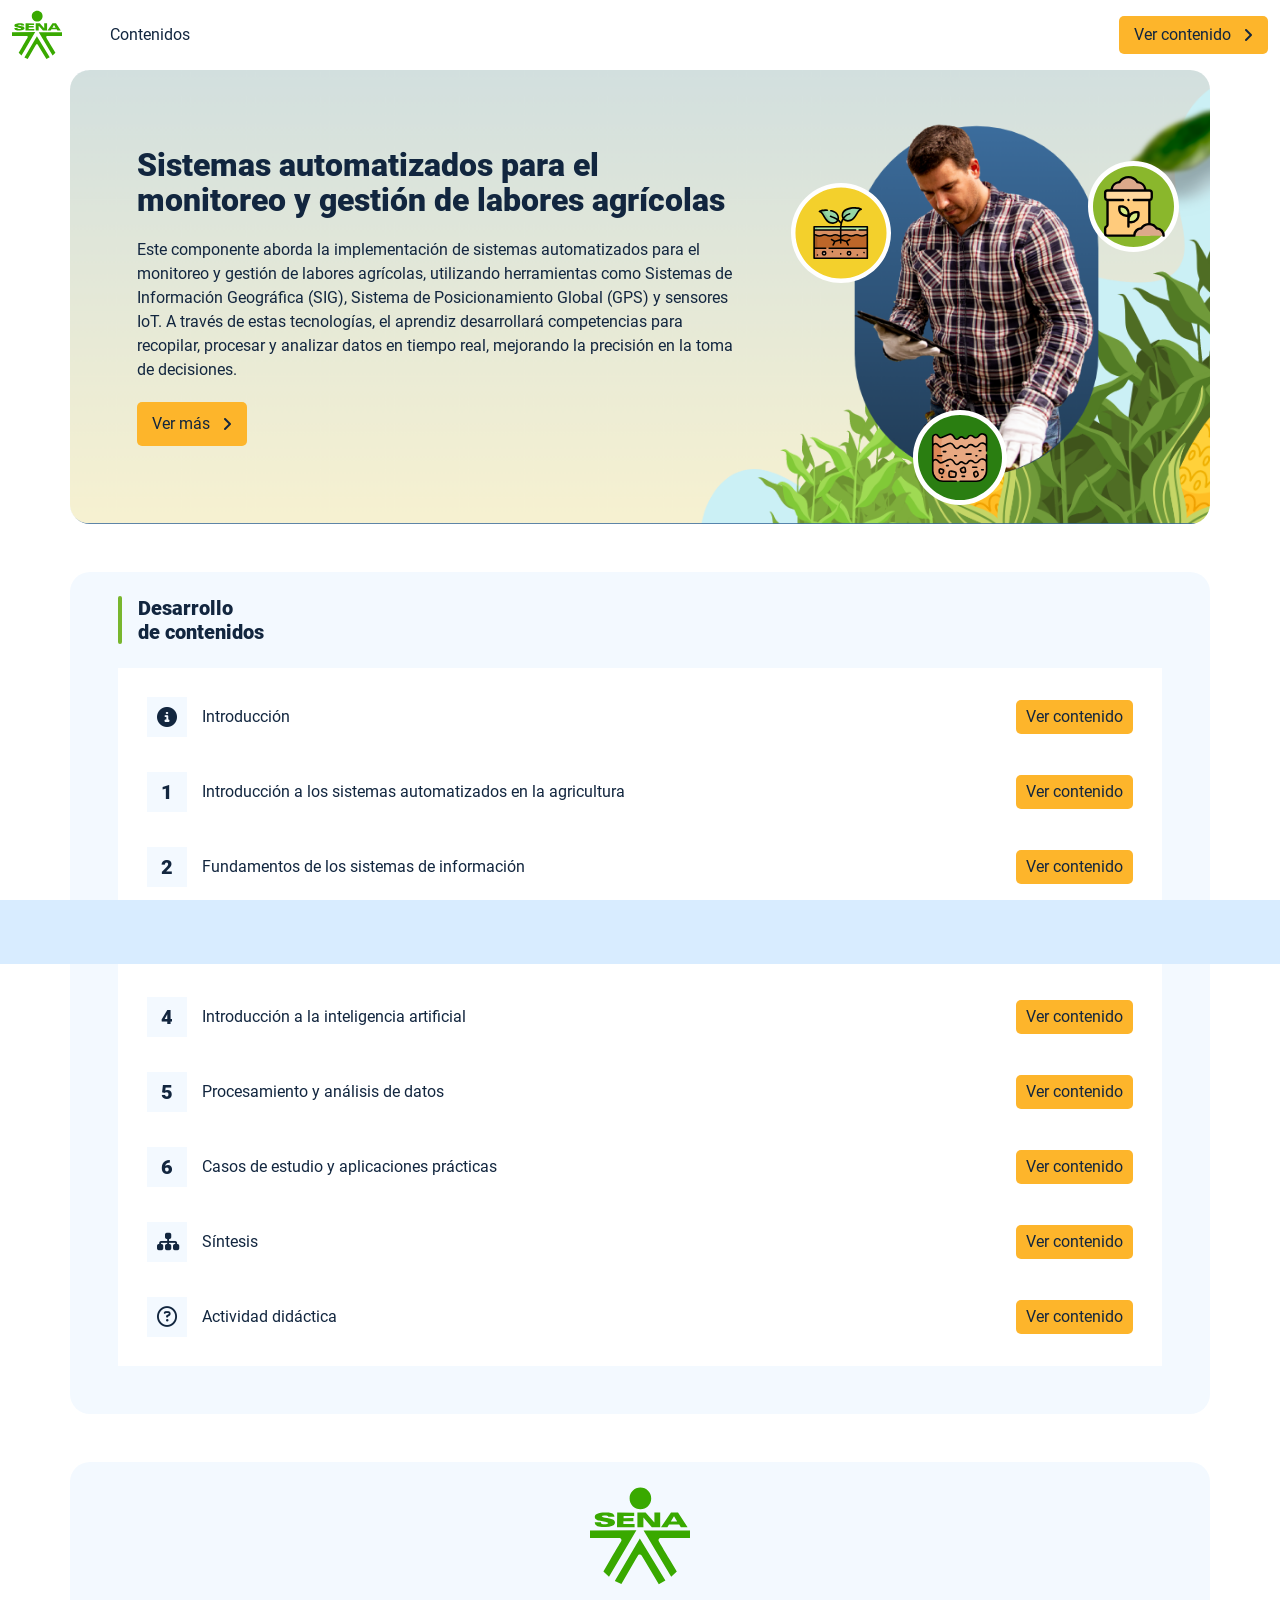
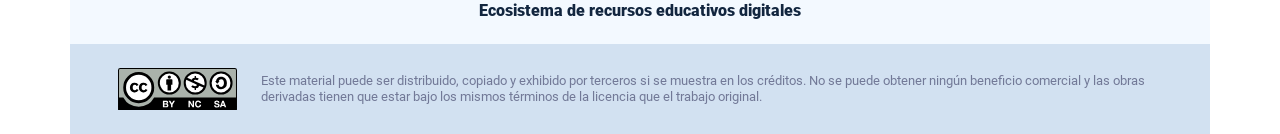
==== commit 36761e51: "new dist" ====
--- a/index.html
+++ b/index.html
@@ -1 +1 @@
-<!DOCTYPE html><html lang=""><head><meta charset="utf-8"><meta http-equiv="X-UA-Compatible" content="IE=edge"><meta name="viewport" content="width=device-width,initial-scale=1"><link rel="icon" href="favicon.ico"><title>Sistemas automatizados para el monitoreo y gestión de labores agrícolas</title><link href="css/chunk-406b856a.c3b8dbbc.css" rel="prefetch"><link href="css/chunk-645112fe.cc1d5b81.css" rel="prefetch"><link href="css/chunk-de59fdc0.be5d5608.css" rel="prefetch"><link href="js/chunk-0ac98bf6.46afa63d.js" rel="prefetch"><link href="js/chunk-144c7020.1ee48137.js" rel="prefetch"><link href="js/chunk-1d5c5e8c.ac698eb2.js" rel="prefetch"><link href="js/chunk-3502a3a9.f83255a7.js" rel="prefetch"><link href="js/chunk-37c69968.7a46b54a.js" rel="prefetch"><link href="js/chunk-406b856a.68b45c86.js" rel="prefetch"><link href="js/chunk-4efe4566.148d5544.js" rel="prefetch"><link href="js/chunk-551f3fe6.6c3fa712.js" rel="prefetch"><link href="js/chunk-5b089c7c.4825377d.js" rel="prefetch"><link href="js/chunk-645112fe.49592840.js" rel="prefetch"><link href="js/chunk-ab4309a6.012309fc.js" rel="prefetch"><link href="js/chunk-d8895b34.2f18b4b0.js" rel="prefetch"><link href="js/chunk-de59fdc0.852b3313.js" rel="prefetch"><link href="css/app.6dae9601.css" rel="preload" as="style"><link href="css/chunk-vendors.5a5d3d49.css" rel="preload" as="style"><link href="js/app.85ca875f.js" rel="preload" as="script"><link href="js/chunk-vendors.d39248fe.js" rel="preload" as="script"><link href="css/chunk-vendors.5a5d3d49.css" rel="stylesheet"><link href="css/app.6dae9601.css" rel="stylesheet"></head><body><noscript><strong>We're sorry but Sistemas automatizados para el monitoreo y gestión de labores agrícolas doesn't work properly without JavaScript enabled. Please enable it to continue.</strong></noscript><div id="app"></div><script src="js/chunk-vendors.d39248fe.js"></script><script src="js/app.85ca875f.js"></script></body></html>+<!DOCTYPE html><html lang=""><head><meta charset="utf-8"><meta http-equiv="X-UA-Compatible" content="IE=edge"><meta name="viewport" content="width=device-width,initial-scale=1"><link rel="icon" href="favicon.ico"><title>Sistemas automatizados para el monitoreo y gestión de labores agrícolas</title><link href="css/chunk-406b856a.c3b8dbbc.css" rel="prefetch"><link href="css/chunk-645112fe.cc1d5b81.css" rel="prefetch"><link href="css/chunk-de59fdc0.be5d5608.css" rel="prefetch"><link href="js/chunk-0ac98bf6.46afa63d.js" rel="prefetch"><link href="js/chunk-144c7020.1ee48137.js" rel="prefetch"><link href="js/chunk-1d5c5e8c.ac698eb2.js" rel="prefetch"><link href="js/chunk-3502a3a9.f11d1d61.js" rel="prefetch"><link href="js/chunk-37c69968.00f9e0f9.js" rel="prefetch"><link href="js/chunk-406b856a.68b45c86.js" rel="prefetch"><link href="js/chunk-4efe4566.93c7fad3.js" rel="prefetch"><link href="js/chunk-551f3fe6.bd9dc3bf.js" rel="prefetch"><link href="js/chunk-5b089c7c.c36041e2.js" rel="prefetch"><link href="js/chunk-645112fe.49592840.js" rel="prefetch"><link href="js/chunk-ab4309a6.718e7ba8.js" rel="prefetch"><link href="js/chunk-d8895b34.0b817e42.js" rel="prefetch"><link href="js/chunk-de59fdc0.852b3313.js" rel="prefetch"><link href="css/app.6dae9601.css" rel="preload" as="style"><link href="css/chunk-vendors.5a5d3d49.css" rel="preload" as="style"><link href="js/app.09223d1c.js" rel="preload" as="script"><link href="js/chunk-vendors.d39248fe.js" rel="preload" as="script"><link href="css/chunk-vendors.5a5d3d49.css" rel="stylesheet"><link href="css/app.6dae9601.css" rel="stylesheet"></head><body><noscript><strong>We're sorry but Sistemas automatizados para el monitoreo y gestión de labores agrícolas doesn't work properly without JavaScript enabled. Please enable it to continue.</strong></noscript><div id="app"></div><script src="js/chunk-vendors.d39248fe.js"></script><script src="js/app.09223d1c.js"></script></body></html>
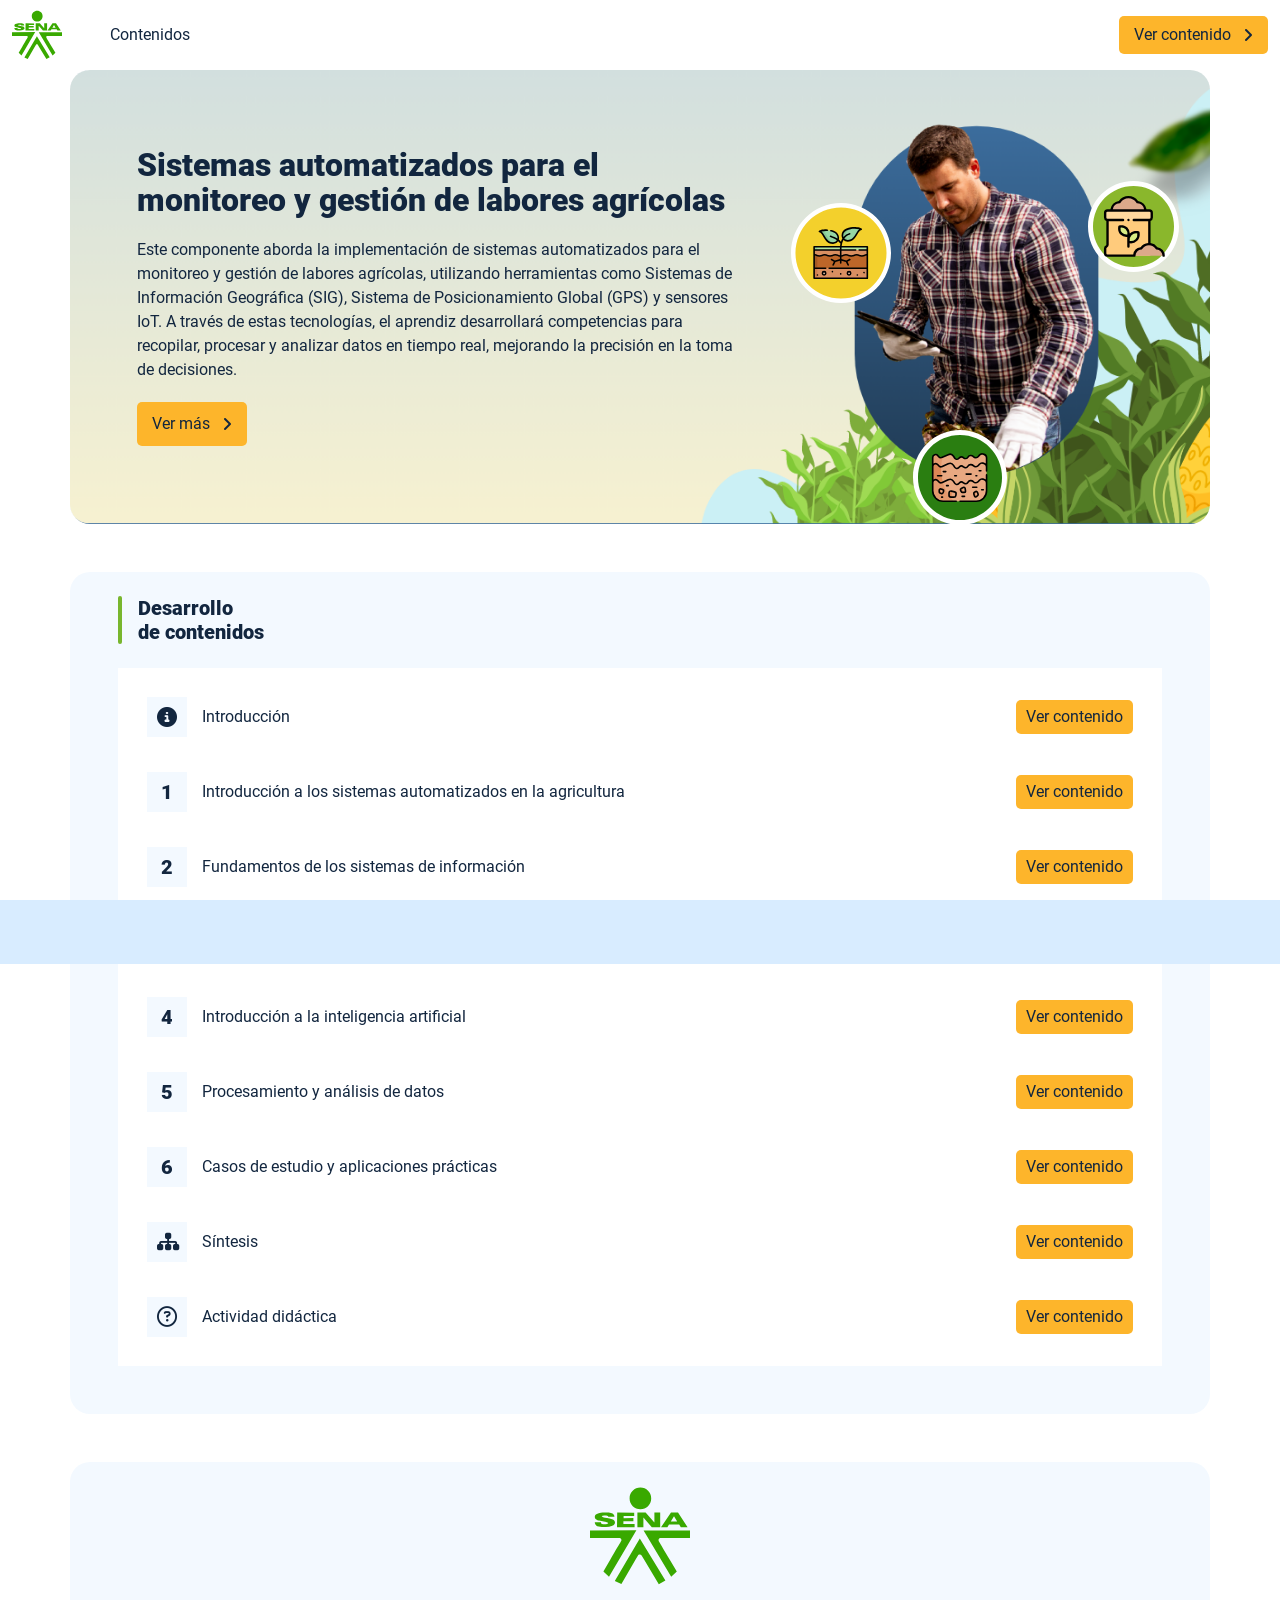
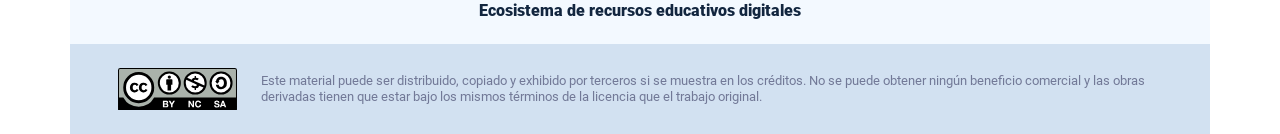
==== commit 604e20bc: "new dist" ====
--- a/index.html
+++ b/index.html
@@ -1 +1 @@
-<!DOCTYPE html><html lang=""><head><meta charset="utf-8"><meta http-equiv="X-UA-Compatible" content="IE=edge"><meta name="viewport" content="width=device-width,initial-scale=1"><link rel="icon" href="favicon.ico"><title>Sistemas automatizados para el monitoreo y gestión de labores agrícolas</title><link href="css/chunk-406b856a.c3b8dbbc.css" rel="prefetch"><link href="css/chunk-645112fe.cc1d5b81.css" rel="prefetch"><link href="css/chunk-de59fdc0.be5d5608.css" rel="prefetch"><link href="js/chunk-0ac98bf6.46afa63d.js" rel="prefetch"><link href="js/chunk-144c7020.1ee48137.js" rel="prefetch"><link href="js/chunk-1d5c5e8c.ac698eb2.js" rel="prefetch"><link href="js/chunk-3502a3a9.f11d1d61.js" rel="prefetch"><link href="js/chunk-37c69968.00f9e0f9.js" rel="prefetch"><link href="js/chunk-406b856a.68b45c86.js" rel="prefetch"><link href="js/chunk-4efe4566.93c7fad3.js" rel="prefetch"><link href="js/chunk-551f3fe6.bd9dc3bf.js" rel="prefetch"><link href="js/chunk-5b089c7c.c36041e2.js" rel="prefetch"><link href="js/chunk-645112fe.49592840.js" rel="prefetch"><link href="js/chunk-ab4309a6.718e7ba8.js" rel="prefetch"><link href="js/chunk-d8895b34.0b817e42.js" rel="prefetch"><link href="js/chunk-de59fdc0.852b3313.js" rel="prefetch"><link href="css/app.6dae9601.css" rel="preload" as="style"><link href="css/chunk-vendors.5a5d3d49.css" rel="preload" as="style"><link href="js/app.09223d1c.js" rel="preload" as="script"><link href="js/chunk-vendors.d39248fe.js" rel="preload" as="script"><link href="css/chunk-vendors.5a5d3d49.css" rel="stylesheet"><link href="css/app.6dae9601.css" rel="stylesheet"></head><body><noscript><strong>We're sorry but Sistemas automatizados para el monitoreo y gestión de labores agrícolas doesn't work properly without JavaScript enabled. Please enable it to continue.</strong></noscript><div id="app"></div><script src="js/chunk-vendors.d39248fe.js"></script><script src="js/app.09223d1c.js"></script></body></html>+<!DOCTYPE html><html lang=""><head><meta charset="utf-8"><meta http-equiv="X-UA-Compatible" content="IE=edge"><meta name="viewport" content="width=device-width,initial-scale=1"><link rel="icon" href="favicon.ico"><title>Sistemas automatizados para el monitoreo y gestión de labores agrícolas</title><link href="css/chunk-408272cc.c3b8dbbc.css" rel="prefetch"><link href="css/chunk-645112fe.cc1d5b81.css" rel="prefetch"><link href="css/chunk-d851d6ca.be5d5608.css" rel="prefetch"><link href="js/chunk-0ac98bf6.2c1a7b21.js" rel="prefetch"><link href="js/chunk-144c7020.17be2c19.js" rel="prefetch"><link href="js/chunk-1d5c5e8c.ac698eb2.js" rel="prefetch"><link href="js/chunk-3502a3a9.069271ac.js" rel="prefetch"><link href="js/chunk-37c69968.7c9618ef.js" rel="prefetch"><link href="js/chunk-408272cc.e192df96.js" rel="prefetch"><link href="js/chunk-4efe4566.482625d1.js" rel="prefetch"><link href="js/chunk-551f3fe6.bd9dc3bf.js" rel="prefetch"><link href="js/chunk-58a11b92.8f364476.js" rel="prefetch"><link href="js/chunk-5b089c7c.cc8007a6.js" rel="prefetch"><link href="js/chunk-645112fe.49592840.js" rel="prefetch"><link href="js/chunk-d851d6ca.b869cc71.js" rel="prefetch"><link href="js/chunk-d8895b34.f3f4f39e.js" rel="prefetch"><link href="css/app.6dae9601.css" rel="preload" as="style"><link href="css/chunk-vendors.5a5d3d49.css" rel="preload" as="style"><link href="js/app.4441fa63.js" rel="preload" as="script"><link href="js/chunk-vendors.d39248fe.js" rel="preload" as="script"><link href="css/chunk-vendors.5a5d3d49.css" rel="stylesheet"><link href="css/app.6dae9601.css" rel="stylesheet"></head><body><noscript><strong>We're sorry but Sistemas automatizados para el monitoreo y gestión de labores agrícolas doesn't work properly without JavaScript enabled. Please enable it to continue.</strong></noscript><div id="app"></div><script src="js/chunk-vendors.d39248fe.js"></script><script src="js/app.4441fa63.js"></script></body></html>
--- a/css/chunk-408272cc.c3b8dbbc.css
+++ b/css/chunk-408272cc.c3b8dbbc.css
@@ -0,0 +1 @@
+.actividad{background-color:#f2f2f2}.referencias__item:last-child hr{display:none}.referencias__item a{color:#2196f3;text-decoration:underline;overflow-wrap:break-word}
--- a/css/chunk-d851d6ca.be5d5608.css
+++ b/css/chunk-d851d6ca.be5d5608.css
@@ -0,0 +1 @@
+.actividad{background-color:#f2f2f2}.complementario__enlaces{display:flex;justify-content:center;flex-wrap:wrap}.complementario__enlaces a{margin:0 5px}.complementario__btn{font-size:1.5em;line-height:1em}table{width:calc(100% - 1px);min-width:800px}table thead{background-color:#d8ecff}table thead th{border-color:#d8ecff}table td,table th{padding:25px 20px;text-align:center}
